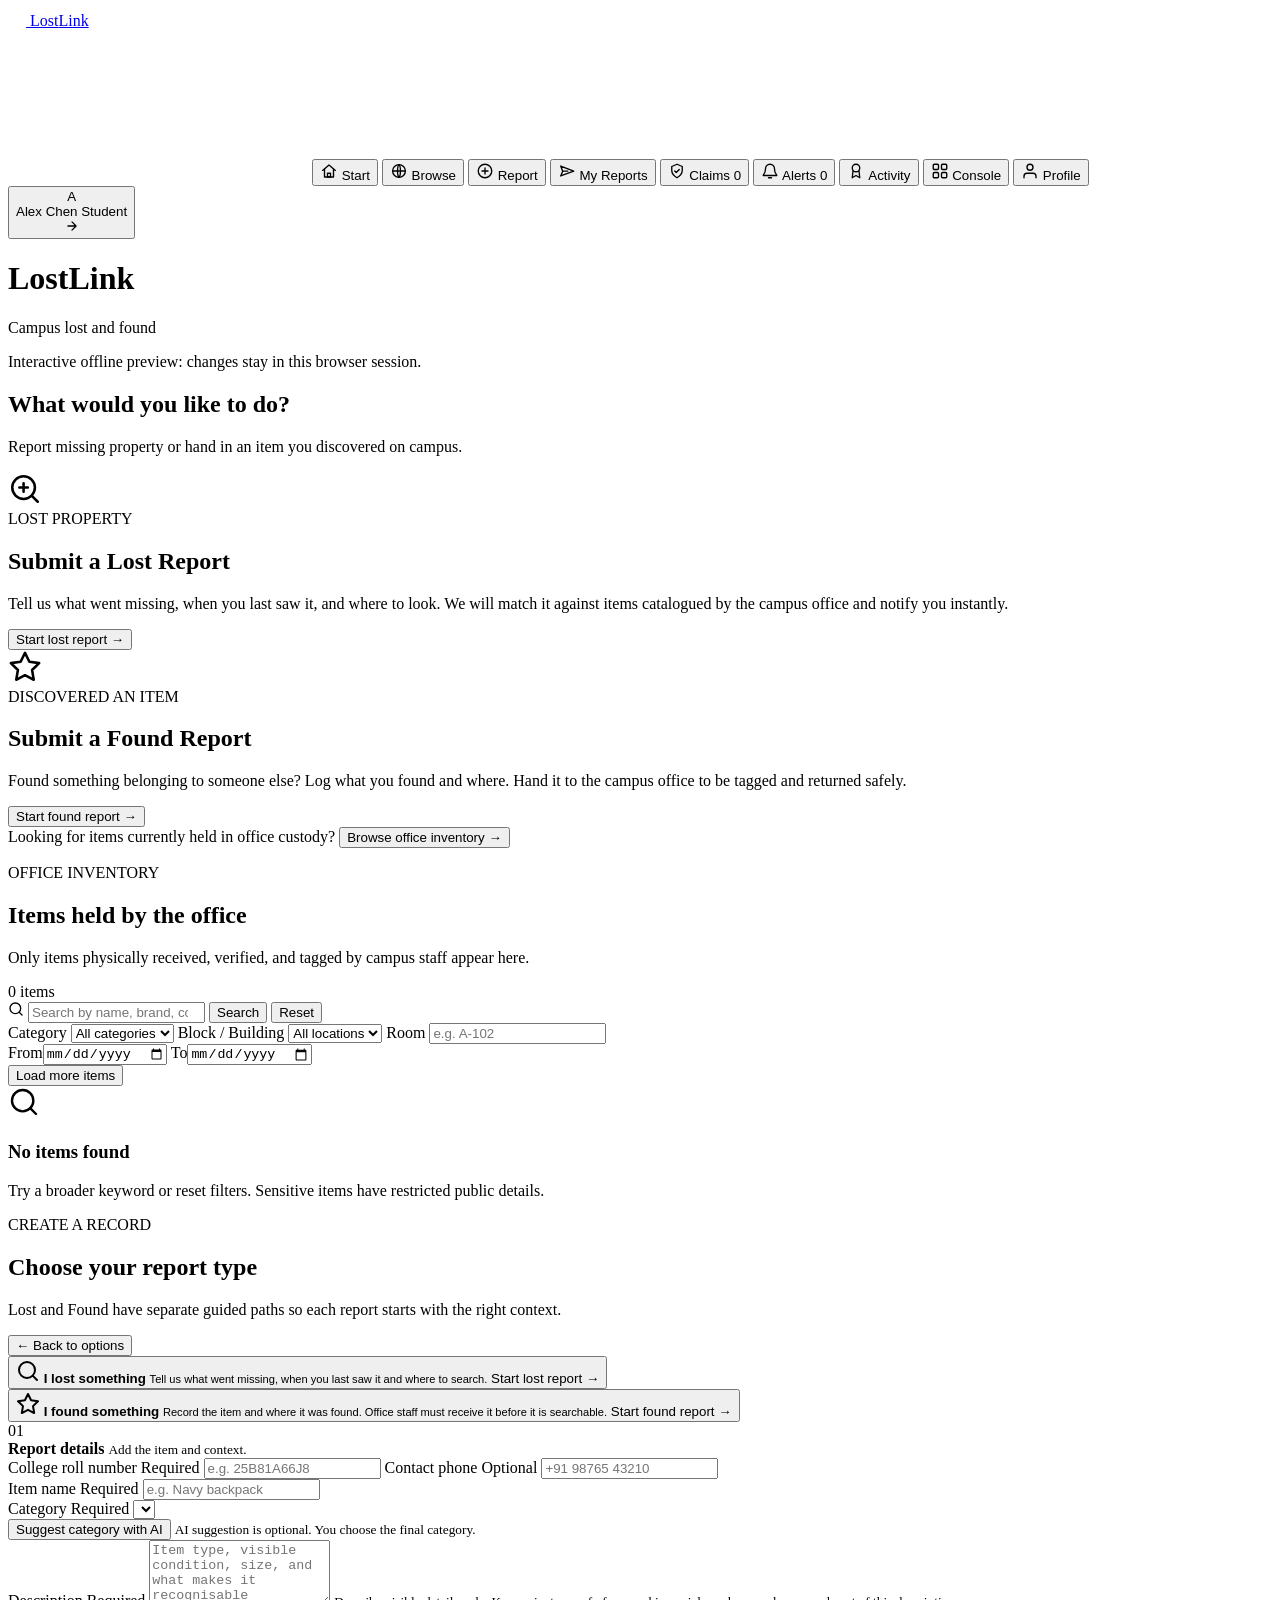
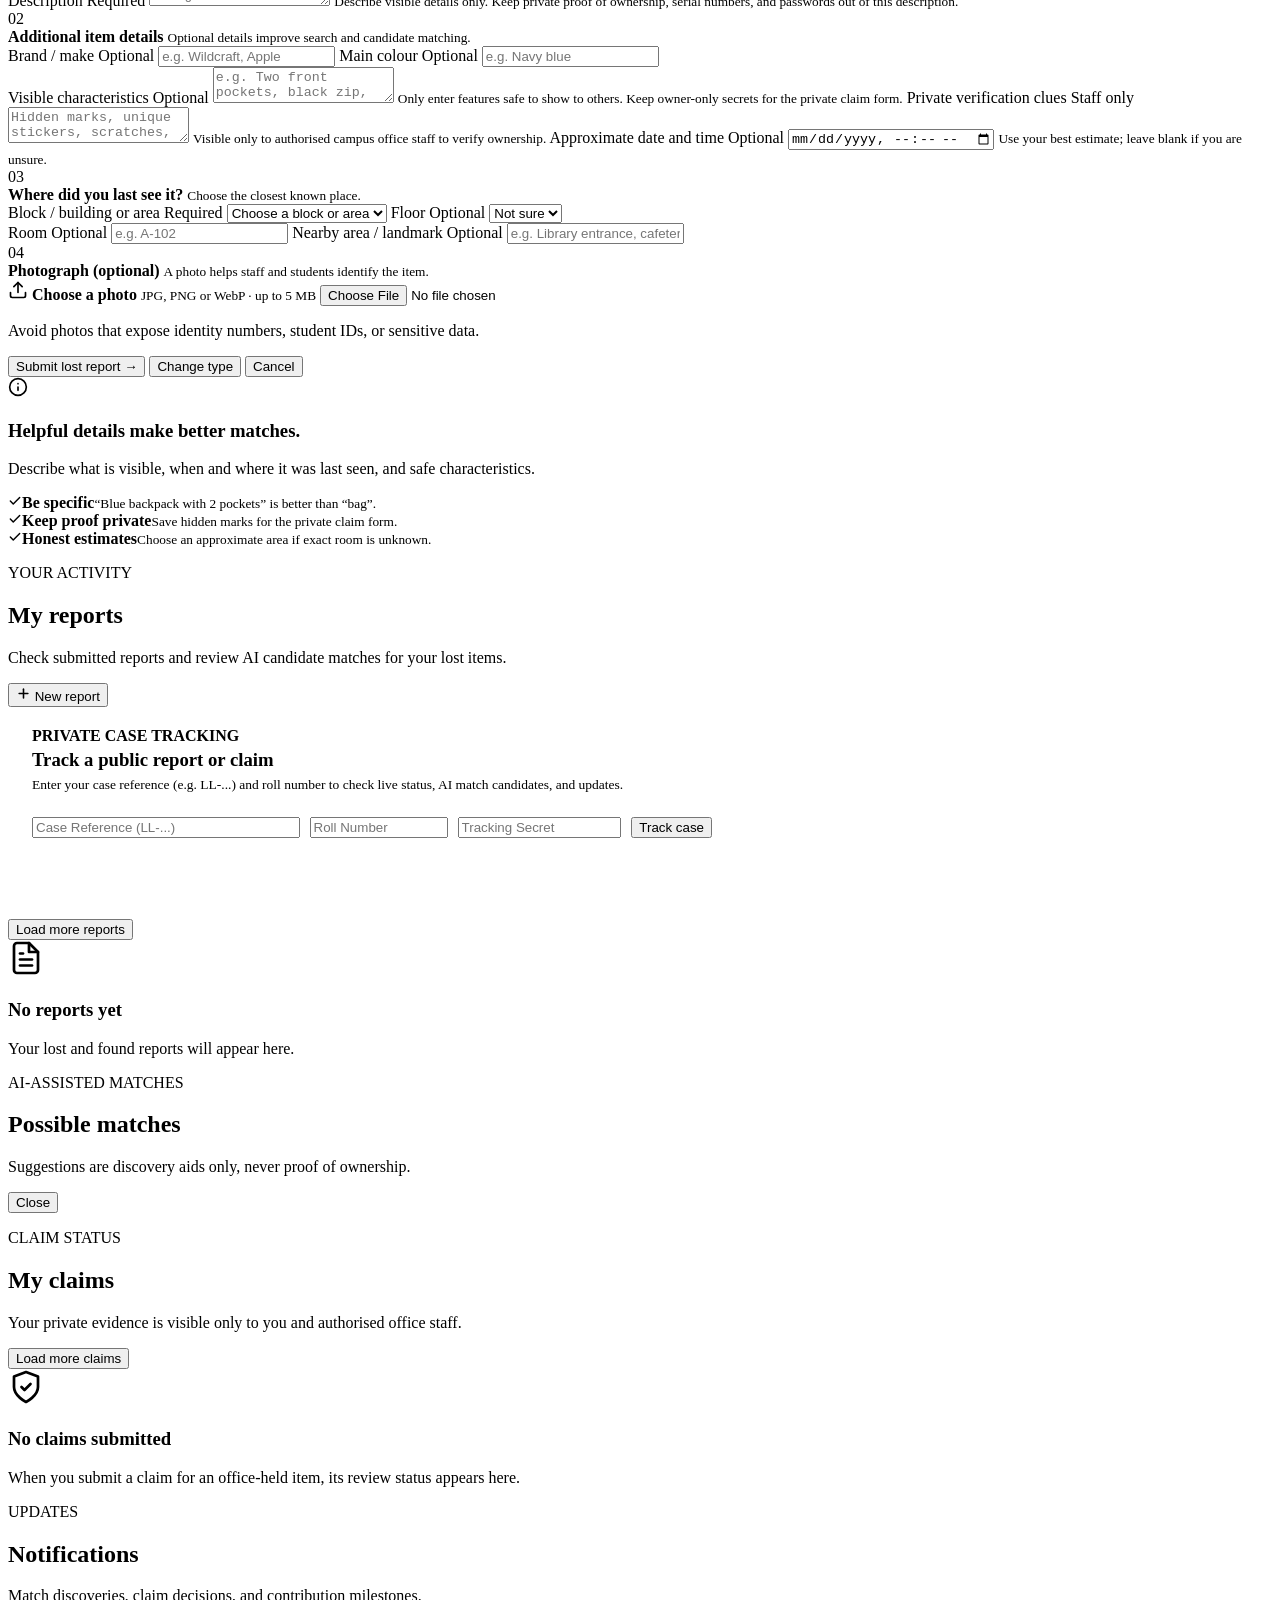
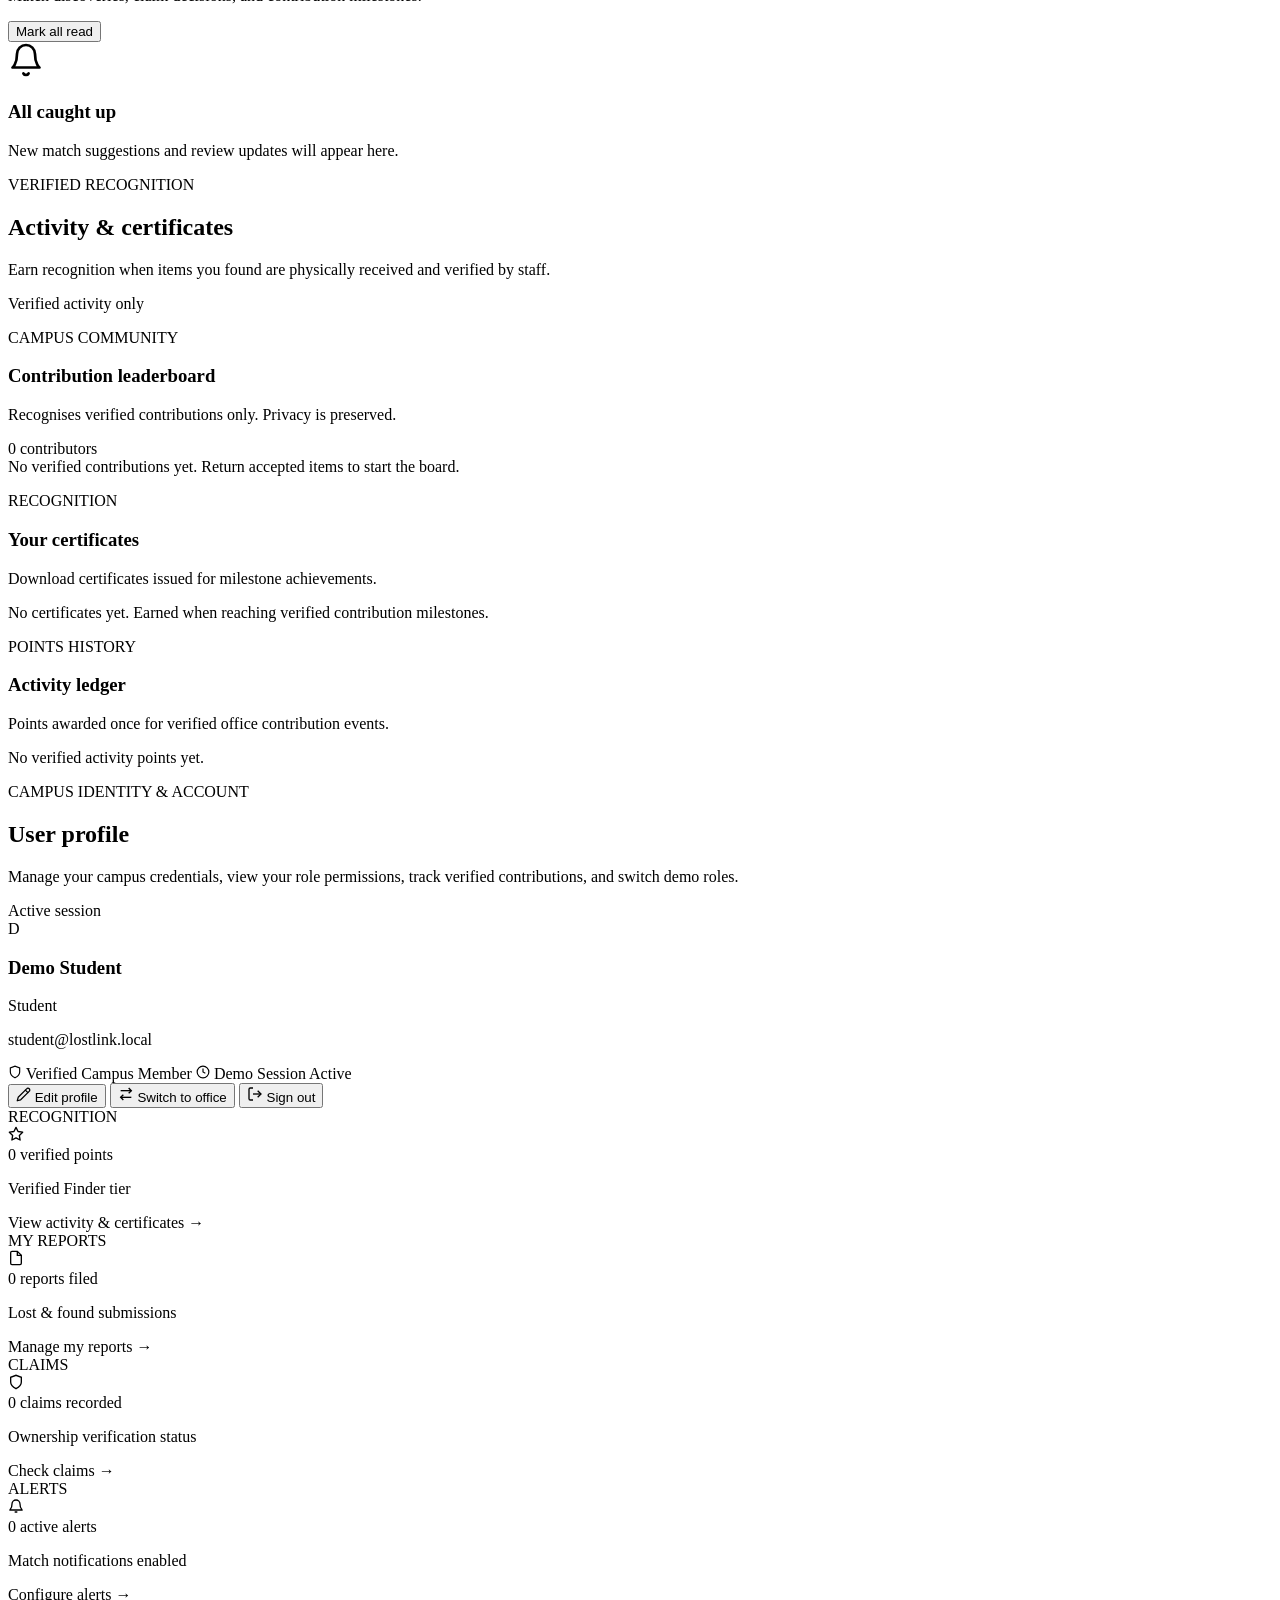
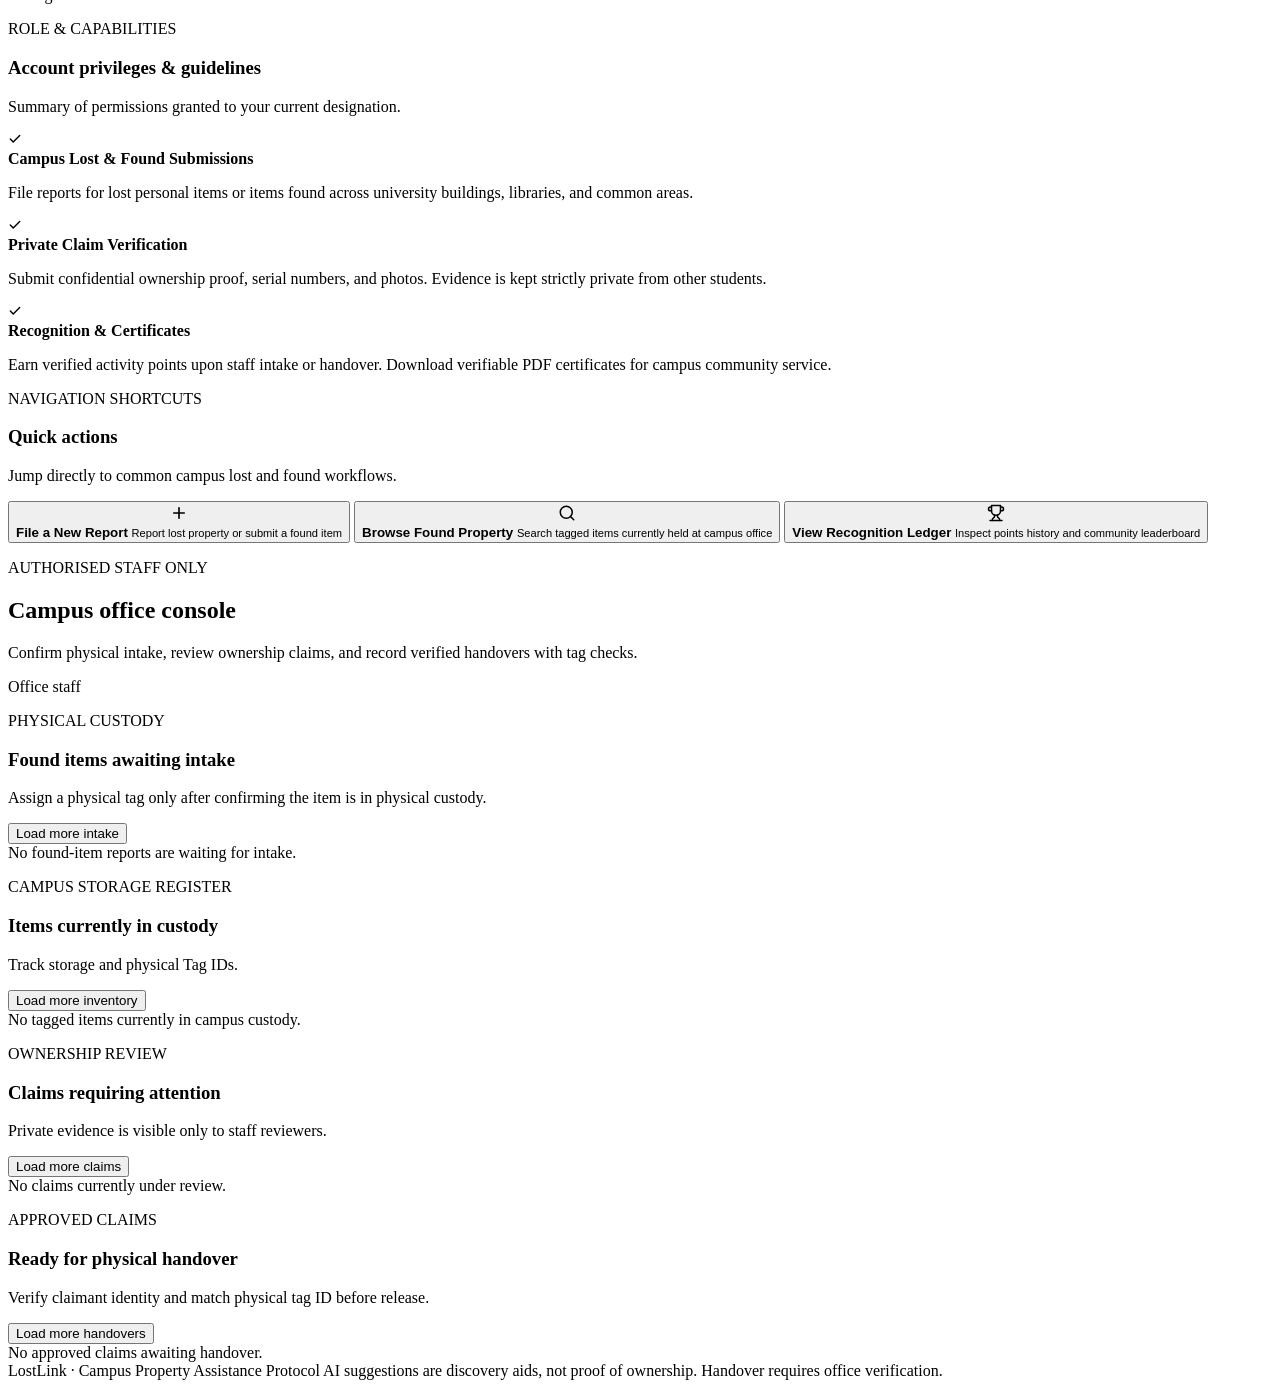
==== app/static/index.html @ 3f021bc9 "feat(frontend): restore Apple liquid glass Aurora UI and wire unified public workflow API endpoints" ====
<!doctype html>
<html lang="en">
<head>
  <meta charset="utf-8">
  <meta name="viewport" content="width=device-width, initial-scale=1, viewport-fit=cover">
  <meta name="theme-color" content="#dcebf5">
  <meta name="description" content="LostLink campus lost and found reporting and claim verification. Apple-grade liquid glass interface.">
  <title>LostLink · Campus Lost &amp; Found</title>
  <link rel="preconnect" href="https://fonts.googleapis.com">
  <link rel="preconnect" href="https://fonts.gstatic.com" crossorigin>
  <link href="https://fonts.googleapis.com/css2?family=Plus+Jakarta+Sans:wght@400;500;600;700;800&family=JetBrains+Mono:wght@400;500;600&display=swap" rel="stylesheet">
  <link rel="stylesheet" href="/static/styles.css">
</head>
<body>
  <!-- 21st.dev Aurora Background by @manuarora700 -->
  <div class="aurora-background-container" aria-hidden="true">
    <div class="aurora-layer-base"></div>
    <div class="aurora-layer"></div>
  </div>
  <!-- Ambient Liquid Glass Orbs (soft water glow matching 21st.dev navbar palette) -->
  <div class="ambient-mesh" aria-hidden="true">
    <div class="liquid-orb orb-1"></div>
    <div class="liquid-orb orb-2"></div>
    <div class="liquid-orb orb-3"></div>
  </div>

  <!-- SVG Refraction Filter for 21st.dev Liquid Glass Navbar -->
  <svg width="0" height="0" style="position: absolute; pointer-events: none;" aria-hidden="true">
    <filter id="nimbus-refract" x="0" y="0" width="100%" height="100%" colorInterpolationFilters="sRGB">
      <feTurbulence type="fractalNoise" baseFrequency="0.006 0.02" numOctaves="2" seed="7" result="noise" />
      <feGaussianBlur in="noise" stdDeviation="2" result="soft" />
      <feDisplacementMap in="SourceGraphic" in2="soft" scale="60" xChannelSelector="R" yChannelSelector="G" />
    </filter>
  </svg>

<!-- ==================== MAIN APP VIEW ==================== -->
  <main id="appView" class="app-shell">
    <!-- Uncluttered Top Navigation Bar -->
    <header class="app-header">
      <!-- Redesigned Top-Left Modern Logo Badge -->
      <div class="header-left">
        <a class="brand-header-logo" href="#" id="homeBrandLink" aria-label="LostLink Home">
          <span class="brand-icon-mark" aria-hidden="true">
            <svg width="18" height="18" viewBox="0 0 24 24" fill="none" xmlns="http://www.w3.org/2000/svg">
              <path d="M10 13a5 5 0 0 0 7.54.54l3-3a5 5 0 0 0-7.07-7.07l-1.72 1.71" stroke="#FFFFFF" stroke-width="2.4" stroke-linecap="round" stroke-linejoin="round"/>
              <path d="M14 11a5 5 0 0 0-7.54-.54l-3 3a5 5 0 0 0 7.07 7.07l1.71-1.71" stroke="#FFFFFF" stroke-width="2.4" stroke-linecap="round" stroke-linejoin="round"/>
            </svg>
          </span>
          <span class="brand-text">Lost<span class="brand-accent">Link</span></span>
        </a>
      </div>

      <!-- 21st.dev Liquid Glass Navbar Floating Center Component (UNMODIFIED) -->
      <div class="header-center">
        <nav id="studentNav" class="nimbus-nav" data-tone="light" data-gl="on" data-refract="on" aria-label="Campus Navigation">
          <span class="nimbus-glass" aria-hidden="true"></span>
          <canvas id="nimbusCanvas" class="nimbus-water" aria-hidden="true"></canvas>
          <span id="nimbusDrop" class="nimbus-drop" aria-hidden="true"></span>

          <!-- Start / Home view -->
          <button class="nimbus-item tab-button active" type="button" data-go="start" aria-label="Start" aria-current="page">
            <span class="nv-ico" data-fx="glow">
              <svg viewBox="0 0 24 24" width="18" height="18" fill="none" stroke="currentColor" stroke-width="1.8" stroke-linecap="round" stroke-linejoin="round" aria-hidden="true">
                <path d="M3.5 11.2 12 4l8.5 7.2" /><path d="M6 9.6V20h12V9.6" /><path class="nv-door" d="M10 20v-5h4v5Z" />
              </svg>
            </span>
            <span class="nimbus-label">Start</span>
          </button>

          <!-- Browse items -->
          <button class="nimbus-item tab-button" type="button" data-view="browse" aria-label="Browse items">
            <span class="nv-ico" data-fx="spin">
              <svg viewBox="0 0 24 24" width="18" height="18" fill="none" stroke="currentColor" stroke-width="1.8" stroke-linecap="round" stroke-linejoin="round" aria-hidden="true">
                <circle cx="12" cy="12" r="8.5" /><path d="M3.5 12h17M12 3.5c2.6 2.4 2.6 14.6 0 17M12 3.5c-2.6 2.4-2.6 14.6 0 17" />
              </svg>
            </span>
            <span class="nimbus-label">Browse</span>
          </button>

          <!-- Submit Report -->
          <button class="nimbus-item tab-button" type="button" data-view="report" aria-label="New report">
            <span class="nv-ico" data-fx="drop">
              <svg viewBox="0 0 24 24" width="18" height="18" fill="none" stroke="currentColor" stroke-width="1.8" stroke-linecap="round" stroke-linejoin="round" aria-hidden="true">
                <circle cx="12" cy="12" r="9"></circle><path d="M12 8v8M8 12h8"></path>
              </svg>
            </span>
            <span class="nimbus-label">Report</span>
          </button>

          <!-- My reports -->
          <button class="nimbus-item tab-button" type="button" data-view="my-reports" aria-label="My reports">
            <span class="nv-ico" data-fx="plane">
              <svg viewBox="0 0 24 24" width="18" height="18" fill="none" stroke="currentColor" stroke-width="1.8" stroke-linecap="round" stroke-linejoin="round" aria-hidden="true">
                <path d="M21 12.2 3.6 5.4l2.7 6.8-2.7 6.4L21 12.2Zm-14.7 0H13" />
              </svg>
            </span>
            <span class="nimbus-label">My Reports</span>
          </button>

          <!-- My claims -->
          <button class="nimbus-item tab-button" type="button" data-view="my-claims" aria-label="My claims">
            <span class="nv-ico" data-fx="wave">
              <svg viewBox="0 0 24 24" width="18" height="18" fill="none" stroke="currentColor" stroke-width="1.8" stroke-linecap="round" stroke-linejoin="round" aria-hidden="true">
                <path d="M12 3 19 6v5c0 4.7-3 7.7-7 10-4-2.3-7-5.3-7-10V6z"></path><path d="m9 12 2 2 4-4"></path>
              </svg>
            </span>
            <span class="nimbus-label">Claims</span>
            <span id="claimNavCount" class="nav-count hidden">0</span>
          </button>

          <!-- Notifications -->
          <button class="nimbus-item tab-button" type="button" data-view="notifications" aria-label="Notifications">
            <span class="nv-ico" data-fx="pop">
              <svg viewBox="0 0 24 24" width="18" height="18" fill="none" stroke="currentColor" stroke-width="1.8" stroke-linecap="round" stroke-linejoin="round" aria-hidden="true">
                <path d="M18 9a6 6 0 0 0-12 0c0 7-3 7-3 9h18c0-2-3-2-3-9M10 21h4"></path>
              </svg>
            </span>
            <span class="nimbus-label">Alerts</span>
            <span id="notificationNavCount" class="nav-count hidden">0</span>
          </button>

          <!-- Activity & certificates -->
          <button id="activityNavButton" class="nimbus-item tab-button" type="button" data-view="activity" aria-label="Activity & certificates">
            <span class="nv-ico" data-fx="glow">
              <svg viewBox="0 0 24 24" width="18" height="18" fill="none" stroke="currentColor" stroke-width="1.8" stroke-linecap="round" stroke-linejoin="round" aria-hidden="true">
                <circle cx="12" cy="8" r="5"></circle><path d="m8 12-1 9 5-3 5 3-1-9"></path>
              </svg>
            </span>
            <span class="nimbus-label">Activity</span>
          </button>

          <!-- Office console (office only) -->
          <button id="officeNavButton" class="nimbus-item tab-button office-tab hidden" type="button" data-view="office" aria-label="Office Console">
            <span class="nv-ico" data-fx="spin">
              <svg viewBox="0 0 24 24" width="18" height="18" fill="none" stroke="currentColor" stroke-width="1.8" stroke-linecap="round" stroke-linejoin="round" aria-hidden="true">
                <rect x="3" y="3" width="7" height="7" rx="1.5"></rect><rect x="14" y="3" width="7" height="7" rx="1.5"></rect><rect x="3" y="14" width="7" height="7" rx="1.5"></rect><rect x="14" y="14" width="7" height="7" rx="1.5"></rect>
              </svg>
            </span>
            <span class="nimbus-label">Console</span>
          </button>

          <!-- Profile tab -->
          <button id="profileNavButton" class="nimbus-item tab-button" type="button" data-view="profile" aria-label="Profile">
            <span class="nv-ico" data-fx="pop">
              <svg viewBox="0 0 24 24" width="18" height="18" fill="none" stroke="currentColor" stroke-width="1.8" stroke-linecap="round" stroke-linejoin="round" aria-hidden="true">
                <path d="M20 21v-2a4 4 0 0 0-4-4H8a4 4 0 0 0-4 4v2"></path>
                <circle cx="12" cy="7" r="4"></circle>
              </svg>
            </span>
            <span class="nimbus-label">Profile</span>
          </button>
        </nav>
      </div>

      <!-- Redesigned Single Liquid Glass Profile Tab Button -->
      <div class="header-right">
        <button id="profileTabBtn" class="profile-liquid-pill" type="button" data-view="profile" aria-label="Open user profile">
          <span class="nimbus-glass" aria-hidden="true"></span>
          <span id="userInitial" class="avatar avatar-student">A</span>
          <div class="profile-pill-info">
            <span id="userName" class="profile-pill-name">Alex Chen</span>
            <span id="roleChip" class="profile-role-chip">Student</span>
          </div>
          <span class="profile-pill-arrow" aria-hidden="true">
            <svg viewBox="0 0 24 24" width="14" height="14" fill="none" stroke="currentColor" stroke-width="2.2" stroke-linecap="round" stroke-linejoin="round">
              <path d="M5 12h14M12 5l7 7-7 7"/>
            </svg>
          </span>
        </button>
      </div>
    </header>

    <!-- Hidden elements maintained for app.js status compatibility -->
    <div class="sr-only" aria-hidden="true">
      <h1 id="welcomeTitle">LostLink</h1>
      <p id="welcomeSubtitle">Campus lost and found</p>
      <span id="dropdownAvatar"></span>
      <span id="dropdownUserName"></span>
      <span id="dropdownUserEmail"></span>
      <span id="switchViewLabel"></span>
    </div>

    <section id="notice" class="notice hidden" role="status"></section>
    <div id="appModeNote" class="app-mode-note hidden" role="status">Interactive offline preview: changes stay in this browser session.</div>

    <!-- ==================== 1. STARTING VIEW (CLEAN, FOCUSED: LOST VS FOUND ONLY) ==================== -->
    <section id="startView" class="content-view start-view">
      <div class="start-hero">
        <h1 class="start-title">What would you like to do?</h1>
        <p class="start-subtitle">Report missing property or hand in an item you discovered on campus.</p>
      </div>

      <div class="start-options-grid">
        <!-- Option 1: Submit a Lost Report -->
        <div class="start-glass-card start-card-lost" data-report-kind="lost">
          <div class="card-specular-sheen" aria-hidden="true"></div>
          <div class="start-card-icon-wrap icon-lost">
            <svg viewBox="0 0 24 24" width="34" height="34" fill="none" stroke="currentColor" stroke-width="1.8" stroke-linecap="round" stroke-linejoin="round">
              <circle cx="11" cy="11" r="8"></circle>
              <line x1="21" y1="21" x2="16.65" y2="16.65"></line>
              <path d="M11 8v6M8 11h6"></path>
            </svg>
          </div>
          <div class="start-card-content">
            <span class="card-kicker">LOST PROPERTY</span>
            <h2>Submit a Lost Report</h2>
            <p>Tell us what went missing, when you last saw it, and where to look. We will match it against items catalogued by the campus office and notify you instantly.</p>
          </div>
          <div class="start-card-action">
            <button class="button button-liquid button-full" type="button" data-report-kind="lost">
              <span>Start lost report</span>
              <span class="btn-arrow" aria-hidden="true">&rarr;</span>
            </button>
          </div>
        </div>

        <!-- Option 2: Submit a Found Report -->
        <div class="start-glass-card start-card-found" data-report-kind="found">
          <div class="card-specular-sheen" aria-hidden="true"></div>
          <div class="start-card-icon-wrap icon-found">
            <svg viewBox="0 0 24 24" width="34" height="34" fill="none" stroke="currentColor" stroke-width="1.8" stroke-linecap="round" stroke-linejoin="round">
              <path d="M12 2L15.09 8.26L22 9.27L17 14.14L18.18 21.02L12 17.77L5.82 21.02L7 14.14L2 9.27L8.91 8.26L12 2Z"></path>
            </svg>
          </div>
          <div class="start-card-content">
            <span class="card-kicker">DISCOVERED AN ITEM</span>
            <h2>Submit a Found Report</h2>
            <p>Found something belonging to someone else? Log what you found and where. Hand it to the campus office to be tagged and returned safely.</p>
          </div>
          <div class="start-card-action">
            <button class="button button-liquid button-full button-found-action" type="button" data-report-kind="found">
              <span>Start found report</span>
              <span class="btn-arrow" aria-hidden="true">&rarr;</span>
            </button>
          </div>
        </div>
      </div>

      <!-- Quiet, non-cluttering secondary discovery link -->
      <div class="start-browse-prompt">
        <span>Looking for items currently held in office custody?</span>
        <button class="link-btn" type="button" data-go="browse">Browse office inventory &rarr;</button>
      </div>
    </section>

    <!-- ==================== 2. BROWSE ITEMS VIEW ==================== -->
    <section id="browseView" class="content-view hidden">
      <div class="section-heading">
        <div>
          <p class="eyebrow">OFFICE INVENTORY</p>
          <h2>Items held by the office</h2>
          <p class="muted">Only items physically received, verified, and tagged by campus staff appear here.</p>
        </div>
        <span id="browseCount" class="count-pill">0 items</span>
      </div>

      <form id="searchForm" class="filter-panel glass-card">
        <div class="search-main-row">
          <label class="search-field">
            <span class="search-icon">
              <svg width="16" height="16" viewBox="0 0 24 24" fill="none" stroke="currentColor" stroke-width="2" stroke-linecap="round" stroke-linejoin="round" aria-hidden="true"><circle cx="11" cy="11" r="8"></circle><line x1="21" y1="21" x2="16.65" y2="16.65"></line></svg>
            </span>
            <input id="filterQuery" type="search" placeholder="Search by name, brand, colour, or reference (e.g. &ldquo;backpack&rdquo;)...">
          </label>
          <button class="button button-liquid" type="submit">Search</button>
          <button id="clearFilters" class="button button-quiet" type="button">Reset</button>
        </div>

        <div class="search-secondary-row">
          <label class="select-label">
            <span>Category</span>
            <select id="filterCategory"><option value="">All categories</option></select>
          </label>
          <label class="select-label">
            <span>Block / Building</span>
            <select id="filterBlock"><option value="">All locations</option></select>
          </label>
          <label class="input-label">
            <span>Room</span>
            <input id="filterRoom" maxlength="80" placeholder="e.g. A-102">
          </label>
          <div class="date-filter">
            <label><span>From</span><input id="filterDateFrom" type="date"></label>
            <label><span>To</span><input id="filterDateTo" type="date"></label>
          </div>
        </div>
      </form>

      <div id="browseResults" class="item-grid"></div>
      <div class="pagination-controls"><button id="browseLoadMore" class="button button-quiet button-small hidden" type="button">Load more items</button></div>
      <div id="browseEmpty" class="empty-state hidden">
        <span class="empty-icon">
          <svg width="32" height="32" viewBox="0 0 24 24" fill="none" stroke="currentColor" stroke-width="1.8" stroke-linecap="round" stroke-linejoin="round" aria-hidden="true"><circle cx="11" cy="11" r="8"></circle><line x1="21" y1="21" x2="16.65" y2="16.65"></line></svg>
        </span>
        <h3>No items found</h3>
        <p>Try a broader keyword or reset filters. Sensitive items have restricted public details.</p>
      </div>
    </section>

    <!-- ==================== 3. REPORT SUBMISSION VIEW ==================== -->
    <section id="reportView" class="content-view hidden">
      <div class="section-heading">
        <div>
          <p class="eyebrow">CREATE A RECORD</p>
          <h2 id="reportModeTitle">Choose your report type</h2>
          <p id="reportModeDescription" class="muted">Lost and Found have separate guided paths so each report starts with the right context.</p>
        </div>
        <button id="backToStartBtn" class="button button-quiet button-small" type="button" data-go="start">&larr; Back to options</button>
      </div>

      <div id="reportTypeChooser" class="report-type-chooser">
        <button class="report-type-card glass-card" type="button" data-report-kind="lost">
          <span class="report-type-icon">
            <svg width="24" height="24" viewBox="0 0 24 24" fill="none" stroke="currentColor" stroke-width="2" stroke-linecap="round" stroke-linejoin="round" aria-hidden="true"><circle cx="11" cy="11" r="8"></circle><line x1="21" y1="21" x2="16.65" y2="16.65"></line></svg>
          </span>
          <strong>I lost something</strong>
          <small>Tell us what went missing, when you last saw it and where to search.</small>
          <span class="report-type-action">Start lost report &rarr;</span>
        </button>
        <button class="report-type-card glass-card" type="button" data-report-kind="found">
          <span class="report-type-icon">
            <svg width="24" height="24" viewBox="0 0 24 24" fill="none" stroke="currentColor" stroke-width="2" stroke-linecap="round" stroke-linejoin="round" aria-hidden="true"><polygon points="12 2 15.09 8.26 22 9.27 17 14.14 18.18 21.02 12 17.77 5.82 21.02 7 14.14 2 9.27 8.91 8.26 12 2"></polygon></svg>
          </span>
          <strong>I found something</strong>
          <small>Record the item and where it was found. Office staff must receive it before it is searchable.</small>
          <span class="report-type-action">Start found report &rarr;</span>
        </button>
      </div>

      <div class="form-layout">
        <form id="reportForm" class="form-card form-stack liquid-glass-panel hidden">
          <input id="reportType" name="report_type" type="hidden" value="">
          
          <div class="form-section-heading">
            <span class="step-number">01</span>
            <div>
              <strong id="reportFormStepTitle">Report details</strong>
              <small id="reportFormStepHint">Add the item and context.</small>
            </div>
          </div>

          <div class="two-columns">
            <label>
              <span>College roll number <span class="field-required">Required</span></span>
              <input id="reportRollNumber" name="roll_number" required minlength="5" maxlength="20" autocomplete="off" placeholder="e.g. 25B81A66J8">
            </label>
            <label>
              <span>Contact phone <span class="field-optional">Optional</span></span>
              <input id="reportContactPhone" name="contact_phone" type="tel" maxlength="20" autocomplete="tel" placeholder="+91 98765 43210">
            </label>
          </div>

          <div class="two-columns">
            <label>
              <span>Item name <span class="field-required">Required</span></span>
              <input id="reportTitle" name="title" required minlength="4" maxlength="100" placeholder="e.g. Navy backpack">
            </label>
            <div>
              <label for="reportCategory"><span>Category <span class="field-required">Required</span></span></label>
              <select id="reportCategory" name="category" required></select>
              <div class="category-ai-control">
                <button id="suggestCategoryButton" class="button button-quiet button-small" type="button">Suggest category with AI</button>
                <small id="categorySuggestion" class="field-hint" role="status">AI suggestion is optional. You choose the final category.</small>
              </div>
            </div>
          </div>

          <label>
            <span>Description <span class="field-required">Required</span></span>
            <textarea id="reportDescription" name="description" rows="4" required minlength="10" maxlength="1200" placeholder="Item type, visible condition, size, and what makes it recognisable"></textarea>
            <small class="field-hint">Describe visible details only. Keep private proof of ownership, serial numbers, and passwords out of this description.</small>
          </label>

          <div class="form-section-heading space-top">
            <span class="step-number">02</span>
            <div>
              <strong>Additional item details</strong>
              <small>Optional details improve search and candidate matching.</small>
            </div>
          </div>

          <div class="two-columns">
            <label>
              <span>Brand / make <span class="field-optional">Optional</span></span>
              <input id="reportBrand" name="brand" maxlength="80" placeholder="e.g. Wildcraft, Apple">
            </label>
            <label>
              <span>Main colour <span class="field-optional">Optional</span></span>
              <input id="reportColor" name="primary_color" maxlength="60" placeholder="e.g. Navy blue">
            </label>
          </div>

          <label>
            <span>Visible characteristics <span class="field-optional">Optional</span></span>
            <textarea id="reportFeatures" name="visible_features" rows="2" maxlength="400" placeholder="e.g. Two front pockets, black zip, small scratch on the outer flap"></textarea>
            <small class="field-hint">Only enter features safe to show to others. Keep owner-only secrets for the private claim form.</small>
          </label>

          <label>
            <span>Private verification clues <span class="field-optional">Staff only</span></span>
            <textarea id="reportPrivateDetail" name="private_detail" rows="2" maxlength="1200" placeholder="Hidden marks, unique stickers, scratches, or details only you would know. Never shown publicly."></textarea>
            <small class="field-hint">Visible only to authorised campus office staff to verify ownership.</small>
          </label>

          <label>
            <span id="reportDateLabel">Approximate date and time</span> <span class="field-optional">Optional</span>
            <input id="reportDate" name="occurred_at" type="datetime-local">
            <small id="reportDateHelp" class="field-hint">Use your best estimate; leave blank if you are unsure.</small>
          </label>

          <div class="form-section-heading space-top">
            <span class="step-number">03</span>
            <div>
              <strong id="reportLocationHeading">Where did you last see it?</strong>
              <small id="reportLocationHelp">Choose the closest known place.</small>
            </div>
          </div>

          <div class="two-columns">
            <label>
              <span>Block / building or area <span class="field-required">Required</span></span>
              <select id="reportBlock" name="location_block"><option value="">Choose a block or area</option></select>
            </label>
            <label>
              <span>Floor <span class="field-optional">Optional</span></span>
              <select id="reportFloor" name="location_floor"><option value="">Not sure</option></select>
            </label>
          </div>

          <div class="two-columns">
            <label>
              <span>Room <span class="field-optional">Optional</span></span>
              <input id="reportRoom" name="location_room" maxlength="80" placeholder="e.g. A-102">
            </label>
            <label>
              <span>Nearby area / landmark <span class="field-optional">Optional</span></span>
              <input id="reportArea" name="location_area" maxlength="120" placeholder="e.g. Library entrance, cafeteria">
            </label>
          </div>

          <div class="form-section-heading space-top">
            <span class="step-number">04</span>
            <div>
              <strong>Photograph (optional)</strong>
              <small>A photo helps staff and students identify the item.</small>
            </div>
          </div>

          <label class="upload-box glass-card" for="reportImage">
            <span class="upload-symbol">
              <svg width="20" height="20" viewBox="0 0 24 24" fill="none" stroke="currentColor" stroke-width="2" stroke-linecap="round" stroke-linejoin="round" aria-hidden="true"><path d="M21 15v4a2 2 0 0 1-2 2H5a2 2 0 0 1-2-2v-4"/><polyline points="17 8 12 3 7 8"/><line x1="12" y1="3" x2="12" y2="15"/></svg>
            </span>
            <span>
              <strong id="imageLabel">Choose a photo</strong>
              <small>JPG, PNG or WebP &middot; up to 5 MB</small>
            </span>
            <input id="reportImage" name="image" type="file" accept="image/jpeg,image/png,image/webp">
          </label>
          <p id="reportImageWarning" class="field-hint">Avoid photos that expose identity numbers, student IDs, or sensitive data.</p>
          <p id="reportError" class="form-error" role="alert"></p>

          <div class="form-actions">
            <button id="reportSubmitButton" class="button button-liquid" type="submit">
              <span id="reportSubmitLabel">Submit lost report</span>
              <span aria-hidden="true">&rarr;</span>
            </button>
            <button id="backToReportTypes" class="button button-quiet" type="button">Change type</button>
            <button id="cancelReport" class="button button-quiet" type="button">Cancel</button>
          </div>
        </form>

        <aside class="side-guidance glass-card">
          <div class="guidance-icon">
            <svg width="20" height="20" viewBox="0 0 24 24" fill="none" stroke="currentColor" stroke-width="2" stroke-linecap="round" stroke-linejoin="round" aria-hidden="true"><circle cx="12" cy="12" r="10"/><line x1="12" y1="16" x2="12" y2="12"/><line x1="12" y1="8" x2="12.01" y2="8"/></svg>
          </div>
          <h3>Helpful details make better matches.</h3>
          <p class="muted">Describe what is visible, when and where it was last seen, and safe characteristics.</p>
          <div class="guidance-rule"><span class="rule-icon"><svg width="14" height="14" viewBox="0 0 24 24" fill="none" stroke="currentColor" stroke-width="2.5" stroke-linecap="round" stroke-linejoin="round" aria-hidden="true"><polyline points="20 6 9 17 4 12"/></svg></span><span><strong>Be specific</strong><small>“Blue backpack with 2 pockets” is better than “bag”.</small></span></div>
          <div class="guidance-rule"><span class="rule-icon"><svg width="14" height="14" viewBox="0 0 24 24" fill="none" stroke="currentColor" stroke-width="2.5" stroke-linecap="round" stroke-linejoin="round" aria-hidden="true"><polyline points="20 6 9 17 4 12"/></svg></span><span><strong>Keep proof private</strong><small>Save hidden marks for the private claim form.</small></span></div>
          <div class="guidance-rule"><span class="rule-icon"><svg width="14" height="14" viewBox="0 0 24 24" fill="none" stroke="currentColor" stroke-width="2.5" stroke-linecap="round" stroke-linejoin="round" aria-hidden="true"><polyline points="20 6 9 17 4 12"/></svg></span><span><strong>Honest estimates</strong><small>Choose an approximate area if exact room is unknown.</small></span></div>
        </aside>
      </div>
    </section>

    <!-- ==================== 4. MY REPORTS VIEW ==================== -->
    <section id="myReportsView" class="content-view hidden">
      <div class="section-heading">
        <div>
          <p class="eyebrow">YOUR ACTIVITY</p>
          <h2>My reports</h2>
          <p class="muted">Check submitted reports and review AI candidate matches for your lost items.</p>
        </div>
        <button class="button button-liquid" type="button" data-go="report">
          <svg width="15" height="15" viewBox="0 0 24 24" fill="none" stroke="currentColor" stroke-width="2.5" stroke-linecap="round" stroke-linejoin="round" aria-hidden="true"><line x1="12" y1="5" x2="12" y2="19"/><line x1="5" y1="12" x2="19" y2="12"/></svg>
          <span>New report</span>
        </button>
      </div>
      <!-- Private Case Tracking Card -->
      <div class="glass-card" style="margin-bottom: 24px; padding: 20px 24px; border-radius: var(--radius-card);">
        <div style="display:flex; justify-content:space-between; align-items:center; flex-wrap:wrap; gap:12px;">
          <div>
            <span class="card-kicker" style="color: var(--water-blue); font-weight: 700;">PRIVATE CASE TRACKING</span>
            <h3 style="margin:4px 0 6px;">Track a public report or claim</h3>
            <p class="muted" style="margin:0; font-size:13.5px;">Enter your case reference (e.g. LL-...) and roll number to check live status, AI match candidates, and updates.</p>
          </div>
          <form id="trackCaseForm" style="display:flex; gap:10px; flex-wrap:wrap; align-items:center; width:100%; max-width:680px; margin-top:12px;">
            <input id="trackRefInput" required placeholder="Case Reference (LL-...)" style="flex:2; min-width:180px;">
            <input id="trackRollInput" required placeholder="Roll Number" style="flex:1; min-width:130px;">
            <input id="trackSecretInput" type="password" placeholder="Tracking Secret" style="flex:1.2; min-width:150px;">
            <button class="button button-liquid" type="submit">Track case</button>
          </form>
        </div>
        <div id="trackResultDisplay" class="hidden" style="margin-top:18px; padding-top:18px; border-top: 1px solid rgba(255,255,255,0.18);"></div>
      </div>

      <div id="myReportsList" class="stack-list"></div>
      <div class="pagination-controls"><button id="myReportsLoadMore" class="button button-quiet button-small hidden" type="button">Load more reports</button></div>
      <div id="myReportsEmpty" class="empty-state hidden">
        <span class="empty-icon"><svg width="36" height="36" viewBox="0 0 24 24" fill="none" stroke="currentColor" stroke-width="1.8" stroke-linecap="round" stroke-linejoin="round" aria-hidden="true"><path d="M14 2H6a2 2 0 0 0-2 2v16a2 2 0 0 0 2 2h12a2 2 0 0 0 2-2V8z"/><polyline points="14 2 14 8 20 8"/><line x1="16" y1="13" x2="8" y2="13"/><line x1="16" y1="17" x2="8" y2="17"/><polyline points="10 9 9 9 8 9"/></svg></span>
        <h3>No reports yet</h3>
        <p>Your lost and found reports will appear here.</p>
      </div>
      <div id="matchesPanel" class="matches-panel glass-card hidden">
        <div class="section-heading">
          <div>
            <p class="eyebrow">AI-ASSISTED MATCHES</p>
            <h2>Possible matches</h2>
            <p class="muted">Suggestions are discovery aids only, never proof of ownership.</p>
          </div>
          <button id="closeMatches" class="button button-quiet button-small" type="button">Close</button>
        </div>
        <div id="matchResults" class="item-grid"></div>
      </div>
    </section>

    <!-- ==================== 5. MY CLAIMS VIEW ==================== -->
    <section id="myClaimsView" class="content-view hidden">
      <div class="section-heading">
        <div>
          <p class="eyebrow">CLAIM STATUS</p>
          <h2>My claims</h2>
          <p class="muted">Your private evidence is visible only to you and authorised office staff.</p>
        </div>
      </div>
      <div id="myClaimsList" class="stack-list"></div>
      <div class="pagination-controls"><button id="myClaimsLoadMore" class="button button-quiet button-small hidden" type="button">Load more claims</button></div>
      <div id="myClaimsEmpty" class="empty-state hidden">
        <span class="empty-icon"><svg width="36" height="36" viewBox="0 0 24 24" fill="none" stroke="currentColor" stroke-width="1.8" stroke-linecap="round" stroke-linejoin="round" aria-hidden="true"><path d="M12 22s8-4 8-10V5l-8-3-8 3v7c0 6 8 10 8 10z"/><polyline points="9 12 11 14 15 10"/></svg></span>
        <h3>No claims submitted</h3>
        <p>When you submit a claim for an office-held item, its review status appears here.</p>
      </div>
    </section>

    <!-- ==================== 6. NOTIFICATIONS VIEW ==================== -->
    <section id="notificationsView" class="content-view hidden">
      <div class="section-heading">
        <div>
          <p class="eyebrow">UPDATES</p>
          <h2>Notifications</h2>
          <p class="muted">Match discoveries, claim decisions, and contribution milestones.</p>
        </div>
        <button id="readAllNotifications" class="button button-quiet button-small" type="button">Mark all read</button>
      </div>
      <div id="notificationsList" class="stack-list"></div>
      <div id="notificationsEmpty" class="empty-state hidden">
        <span class="empty-icon"><svg width="36" height="36" viewBox="0 0 24 24" fill="none" stroke="currentColor" stroke-width="1.8" stroke-linecap="round" stroke-linejoin="round" aria-hidden="true"><path d="M18 8A6 6 0 0 0 6 8c0 7-3 9-3 9h18s-3-2-3-9"/><path d="M13.73 21a2 2 0 0 1-3.46 0"/></svg></span>
        <h3>All caught up</h3>
        <p>New match suggestions and review updates will appear here.</p>
      </div>
    </section>

    <!-- ==================== 7. ACTIVITY & CERTIFICATES VIEW ==================== -->
    <section id="activityView" class="content-view hidden">
      <div class="section-heading">
        <div>
          <p class="eyebrow">VERIFIED RECOGNITION</p>
          <h2>Activity &amp; certificates</h2>
          <p class="muted">Earn recognition when items you found are physically received and verified by staff.</p>
        </div>
        <span class="count-pill">Verified activity only</span>
      </div>
      <div id="activityOverview" class="activity-overview"></div>
      
      <div class="office-section leaderboard-section">
        <div class="section-heading compact-heading">
          <div>
            <p class="eyebrow">CAMPUS COMMUNITY</p>
            <h3>Contribution leaderboard</h3>
            <p class="muted">Recognises verified contributions only. Privacy is preserved.</p>
          </div>
          <span id="leaderboardParticipantCount" class="count-pill">0 contributors</span>
        </div>
        <div id="leaderboardSummary" class="leaderboard-summary"></div>
        <div id="leaderboardList" class="leaderboard-list"></div>
        <div id="leaderboardEmpty" class="inline-empty hidden">No verified contributions yet. Return accepted items to start the board.</div>
      </div>

      <div class="office-section">
        <div class="section-heading compact-heading">
          <div>
            <p class="eyebrow">RECOGNITION</p>
            <h3>Your certificates</h3>
            <p class="muted">Download certificates issued for milestone achievements.</p>
          </div>
        </div>
        <div id="certificateList" class="certificate-grid"></div>
        <div id="certificateEmpty" class="inline-empty hidden">No certificates yet. Earned when reaching verified contribution milestones.</div>
      </div>

      <div class="office-section">
        <div class="section-heading compact-heading">
          <div>
            <p class="eyebrow">POINTS HISTORY</p>
            <h3>Activity ledger</h3>
            <p class="muted">Points awarded once for verified office contribution events.</p>
          </div>
        </div>
        <div id="activityLedger" class="stack-list"></div>
        <div id="activityEmpty" class="inline-empty hidden">No verified activity points yet.</div>
      </div>
    </section>

    <!-- ==================== 7.5 PROFILE VIEW ==================== -->
    <section id="profileView" class="content-view hidden">
      <div class="section-heading">
        <div>
          <p class="eyebrow">CAMPUS IDENTITY &amp; ACCOUNT</p>
          <h2>User profile</h2>
          <p class="muted">Manage your campus credentials, view your role permissions, track verified contributions, and switch demo roles.</p>
        </div>
        <span id="profileStatusBadge" class="count-pill">Active session</span>
      </div>

      <!-- Profile Hero Card -->
      <div class="profile-hero-card">
        <div class="profile-hero-main">
          <div class="profile-avatar-wrapper">
            <span id="profileHeroAvatar" class="profile-hero-avatar avatar-student">D</span>
            <span class="profile-online-indicator" title="Active campus session"></span>
          </div>
          <div class="profile-hero-info">
            <div class="profile-name-row">
              <h3 id="profileHeroName">Demo Student</h3>
              <span id="profileHeroRole" class="role-chip">Student</span>
            </div>
            <p id="profileHeroEmail" class="profile-email">student@lostlink.local</p>
            <div class="profile-meta-chips">
              <span class="profile-meta-chip">
                <svg width="14" height="14" viewBox="0 0 24 24" fill="none" stroke="currentColor" stroke-width="2"><path d="M12 22s8-4 8-10V5l-8-3-8 3v7c0 6 8 10 8 10z"/></svg>
                <span>Verified Campus Member</span>
              </span>
              <span class="profile-meta-chip">
                <svg width="14" height="14" viewBox="0 0 24 24" fill="none" stroke="currentColor" stroke-width="2"><circle cx="12" cy="12" r="10"/><polyline points="12 6 12 12 16 14"/></svg>
                <span>Demo Session Active</span>
              </span>
            </div>
          </div>
        </div>
        <div class="profile-hero-actions">
          <button id="editProfileBtn" class="button button-quiet" type="button">
            <svg width="15" height="15" viewBox="0 0 24 24" fill="none" stroke="currentColor" stroke-width="2" stroke-linecap="round" stroke-linejoin="round" aria-hidden="true">
              <path d="M17 3a2.85 2.83 0 1 1 4 4L7.5 20.5 2 22l1.5-5.5Z"/>
              <path d="m15 5 4 4"/>
            </svg>
            <span>Edit profile</span>
          </button>
          <button id="viewSwitchBtn" class="button button-liquid" type="button">
            <svg width="16" height="16" viewBox="0 0 24 24" fill="none" stroke="currentColor" stroke-width="2"><path d="m16 3 4 4-4 4"/><path d="M20 7H4"/><path d="m8 21-4-4 4-4"/><path d="M4 17h16"/></svg>
            <span id="profileHeroSwitchText">Switch to office</span>
          </button>
          <button id="logoutButton" class="button button-quiet button-danger-quiet" type="button">
            <svg width="16" height="16" viewBox="0 0 24 24" fill="none" stroke="currentColor" stroke-width="2"><path d="M9 21H5a2 2 0 0 1-2-2V5a2 2 0 0 1 2-2h4"/><polyline points="16 17 21 12 16 7"/><line x1="21" y1="12" x2="9" y2="12"/></svg>
            <span>Sign out</span>
          </button>
        </div>
      </div>

      <!-- Profile Bento Summary Cards -->
      <div class="profile-bento-grid">
        <div class="profile-bento-card" data-go="activity">
          <div class="bento-header">
            <span class="eyebrow">RECOGNITION</span>
            <div class="bento-icon">
              <svg width="16" height="16" viewBox="0 0 24 24" fill="none" stroke="currentColor" stroke-width="2" stroke-linecap="round" stroke-linejoin="round" aria-hidden="true">
                <polygon points="12 2 15.09 8.26 22 9.27 17 14.14 18.18 21.02 12 17.77 5.82 21.02 7 14.14 2 9.27 8.91 8.26 12 2"></polygon>
              </svg>
            </div>
          </div>
          <div class="bento-metric">
            <span id="profilePointsVal" class="bento-num">0</span>
            <span class="bento-unit">verified points</span>
          </div>
          <p id="profileMilestoneTier" class="bento-label">Verified Finder tier</p>
          <span class="bento-link">View activity &amp; certificates &rarr;</span>
        </div>

        <div class="profile-bento-card" data-go="my-reports">
          <div class="bento-header">
            <span class="eyebrow">MY REPORTS</span>
            <div class="bento-icon">
              <svg width="16" height="16" viewBox="0 0 24 24" fill="none" stroke="currentColor" stroke-width="2"><path d="M14 2H6a2 2 0 0 0-2 2v16a2 2 0 0 0 2 2h12a2 2 0 0 0 2-2V8z"/><polyline points="14 2 14 8 20 8"/></svg>
            </div>
          </div>
          <div class="bento-metric">
            <span id="profileReportsCount" class="bento-num">0</span>
            <span class="bento-unit">reports filed</span>
          </div>
          <p class="bento-label">Lost &amp; found submissions</p>
          <span class="bento-link">Manage my reports &rarr;</span>
        </div>

        <div class="profile-bento-card" data-go="my-claims">
          <div class="bento-header">
            <span class="eyebrow">CLAIMS</span>
            <div class="bento-icon">
              <svg width="16" height="16" viewBox="0 0 24 24" fill="none" stroke="currentColor" stroke-width="2"><path d="M12 22s8-4 8-10V5l-8-3-8 3v7c0 6 8 10 8 10z"/></svg>
            </div>
          </div>
          <div class="bento-metric">
            <span id="profileClaimsCount" class="bento-num">0</span>
            <span class="bento-unit">claims recorded</span>
          </div>
          <p class="bento-label">Ownership verification status</p>
          <span class="bento-link">Check claims &rarr;</span>
        </div>

        <div class="profile-bento-card" data-go="notifications">
          <div class="bento-header">
            <span class="eyebrow">ALERTS</span>
            <div class="bento-icon">
              <svg width="16" height="16" viewBox="0 0 24 24" fill="none" stroke="currentColor" stroke-width="2"><path d="M18 9a6 6 0 0 0-12 0c0 7-3 7-3 9h18c0-2-3-2-3-9M10 21h4"/></svg>
            </div>
          </div>
          <div class="bento-metric">
            <span id="profileAlertsCount" class="bento-num">0</span>
            <span class="bento-unit">active alerts</span>
          </div>
          <p class="bento-label">Match notifications enabled</p>
          <span class="bento-link">Configure alerts &rarr;</span>
        </div>
      </div>

      <!-- Campus Role Privileges & Guidelines Card -->
      <div class="office-section">
        <div class="section-heading compact-heading">
          <div>
            <p class="eyebrow">ROLE &amp; CAPABILITIES</p>
            <h3>Account privileges &amp; guidelines</h3>
            <p class="muted">Summary of permissions granted to your current designation.</p>
          </div>
        </div>
        <div id="profilePrivilegesCard" class="profile-privileges-card">
          <div class="privilege-item">
            <div class="privilege-icon">
              <svg width="14" height="14" viewBox="0 0 24 24" fill="none" stroke="currentColor" stroke-width="2.5" stroke-linecap="round" stroke-linejoin="round" aria-hidden="true">
                <polyline points="20 6 9 17 4 12"></polyline>
              </svg>
            </div>
            <div>
              <strong>Campus Lost &amp; Found Submissions</strong>
              <p class="muted">File reports for lost personal items or items found across university buildings, libraries, and common areas.</p>
            </div>
          </div>
          <div class="privilege-item">
            <div class="privilege-icon">
              <svg width="14" height="14" viewBox="0 0 24 24" fill="none" stroke="currentColor" stroke-width="2.5" stroke-linecap="round" stroke-linejoin="round" aria-hidden="true">
                <polyline points="20 6 9 17 4 12"></polyline>
              </svg>
            </div>
            <div>
              <strong>Private Claim Verification</strong>
              <p class="muted">Submit confidential ownership proof, serial numbers, and photos. Evidence is kept strictly private from other students.</p>
            </div>
          </div>
          <div class="privilege-item">
            <div class="privilege-icon">
              <svg width="14" height="14" viewBox="0 0 24 24" fill="none" stroke="currentColor" stroke-width="2.5" stroke-linecap="round" stroke-linejoin="round" aria-hidden="true">
                <polyline points="20 6 9 17 4 12"></polyline>
              </svg>
            </div>
            <div>
              <strong>Recognition &amp; Certificates</strong>
              <p class="muted">Earn verified activity points upon staff intake or handover. Download verifiable PDF certificates for campus community service.</p>
            </div>
          </div>
        </div>
      </div>

      <!-- Quick Shortcuts -->
      <div class="office-section">
        <div class="section-heading compact-heading">
          <div>
            <p class="eyebrow">NAVIGATION SHORTCUTS</p>
            <h3>Quick actions</h3>
            <p class="muted">Jump directly to common campus lost and found workflows.</p>
          </div>
        </div>
        <div class="profile-shortcuts-grid">
          <button class="profile-shortcut-btn" type="button" data-go="report">
            <span class="shortcut-icon">
              <svg width="18" height="18" viewBox="0 0 24 24" fill="none" stroke="currentColor" stroke-width="2.2" stroke-linecap="round" stroke-linejoin="round" aria-hidden="true">
                <line x1="12" y1="5" x2="12" y2="19"></line>
                <line x1="5" y1="12" x2="19" y2="12"></line>
              </svg>
            </span>
            <div class="shortcut-text">
              <strong>File a New Report</strong>
              <small>Report lost property or submit a found item</small>
            </div>
          </button>
          <button class="profile-shortcut-btn" type="button" data-go="browse">
            <span class="shortcut-icon">
              <svg width="18" height="18" viewBox="0 0 24 24" fill="none" stroke="currentColor" stroke-width="2" stroke-linecap="round" stroke-linejoin="round" aria-hidden="true">
                <circle cx="11" cy="11" r="8"></circle>
                <line x1="21" y1="21" x2="16.65" y2="16.65"></line>
              </svg>
            </span>
            <div class="shortcut-text">
              <strong>Browse Found Property</strong>
              <small>Search tagged items currently held at campus office</small>
            </div>
          </button>
          <button class="profile-shortcut-btn" type="button" data-go="activity">
            <span class="shortcut-icon">
              <svg width="18" height="18" viewBox="0 0 24 24" fill="none" stroke="currentColor" stroke-width="2" stroke-linecap="round" stroke-linejoin="round" aria-hidden="true">
                <path d="M6 9H4.5a2.5 2.5 0 0 1 0-5H6"/>
                <path d="M18 9h1.5a2.5 2.5 0 0 0 0-5H18"/>
                <path d="M4 22h16"/>
                <path d="M10 14.66V17c0 .55-.47.98-.97 1.21C7.85 18.75 7 20.24 7 22"/>
                <path d="M14 14.66V17c0 .55.47.98.97 1.21C16.15 18.75 17 20.24 17 22"/>
                <path d="M18 2H6v7a6 6 0 0 0 12 0V2Z"/>
              </svg>
            </span>
            <div class="shortcut-text">
              <strong>View Recognition Ledger</strong>
              <small>Inspect points history and community leaderboard</small>
            </div>
          </button>
        </div>
      </div>
    </section>

    <!-- ==================== 8. OFFICE CONSOLE VIEW ==================== -->
    <section id="officeView" class="content-view hidden">
      <div class="section-heading">
        <div>
          <p class="eyebrow">AUTHORISED STAFF ONLY</p>
          <h2>Campus office console</h2>
          <p class="muted">Confirm physical intake, review ownership claims, and record verified handovers with tag checks.</p>
        </div>
        <span class="role-chip role-chip-office">Office staff</span>
      </div>
      <div id="officeStats" class="stats-grid"></div>

      <div class="office-section">
        <div class="section-heading compact-heading">
          <div>
            <p class="eyebrow">PHYSICAL CUSTODY</p>
            <h3>Found items awaiting intake</h3>
            <p class="muted">Assign a physical tag only after confirming the item is in physical custody.</p>
          </div>
        </div>
        <div id="intakeQueue" class="stack-list"></div>
        <div class="pagination-controls"><button id="intakeLoadMore" class="button button-quiet button-small hidden" type="button">Load more intake</button></div>
        <div id="intakeEmpty" class="inline-empty hidden">No found-item reports are waiting for intake.</div>
      </div>

      <div class="office-section">
        <div class="section-heading compact-heading">
          <div>
            <p class="eyebrow">CAMPUS STORAGE REGISTER</p>
            <h3>Items currently in custody</h3>
            <p class="muted">Track storage and physical Tag IDs.</p>
          </div>
        </div>
        <div id="officeInventory" class="stack-list"></div>
        <div class="pagination-controls"><button id="inventoryLoadMore" class="button button-quiet button-small hidden" type="button">Load more inventory</button></div>
        <div id="officeInventoryEmpty" class="inline-empty hidden">No tagged items currently in campus custody.</div>
      </div>

      <div class="office-section">
        <div class="section-heading compact-heading">
          <div>
            <p class="eyebrow">OWNERSHIP REVIEW</p>
            <h3>Claims requiring attention</h3>
            <p class="muted">Private evidence is visible only to staff reviewers.</p>
          </div>
        </div>
        <div id="officeClaims" class="stack-list"></div>
        <div class="pagination-controls"><button id="officeClaimsLoadMore" class="button button-quiet button-small hidden" type="button">Load more claims</button></div>
        <div id="officeClaimsEmpty" class="inline-empty hidden">No claims currently under review.</div>
      </div>

      <div class="office-section">
        <div class="section-heading compact-heading">
          <div>
            <p class="eyebrow">APPROVED CLAIMS</p>
            <h3>Ready for physical handover</h3>
            <p class="muted">Verify claimant identity and match physical tag ID before release.</p>
          </div>
        </div>
        <div id="handoverQueue" class="stack-list"></div>
        <div class="pagination-controls"><button id="handoverLoadMore" class="button button-quiet button-small hidden" type="button">Load more handovers</button></div>
        <div id="handoverEmpty" class="inline-empty hidden">No approved claims awaiting handover.</div>
      </div>
    </section>

    <!-- App Footer -->
    <footer class="app-footer">
      <span>LostLink · Campus Property Assistance Protocol</span>
      <span>AI suggestions are discovery aids, not proof of ownership. Handover requires office verification.</span>
    </footer>
  </main>

  <!-- ==================== DIALOGS & MODALS ==================== -->
  <dialog id="closeReportDialog" class="dialog-card liquid-glass-panel">
    <form id="closeReportForm" class="form-stack">
      <div class="dialog-heading">
        <div><p class="eyebrow">REPORT LIFECYCLE</p><h2 id="closeReportDialogTitle">Close lost report</h2></div>
        <button id="closeCloseReport" type="button" class="icon-button" aria-label="Close"><svg width="18" height="18" viewBox="0 0 24 24" fill="none" stroke="currentColor" stroke-width="2" stroke-linecap="round" stroke-linejoin="round" aria-hidden="true"><path d="M18 6 6 18M6 6l12 12"/></svg></button>
      </div>
      <p id="closeReportDescription" class="muted small-copy">Close a lost report when recovered elsewhere or no longer searching.</p>
      <label>
        <span>Reason <span class="field-required">Required</span></span>
        <select id="closeReportReason" required>
          <option value="recovered_elsewhere">I recovered the item elsewhere</option>
          <option value="no_longer_searching">I no longer need to search</option>
          <option value="duplicate">This is a duplicate report</option>
        </select>
      </label>
      <label>
        <span>Additional note <span class="field-optional">Optional</span></span>
        <textarea id="closeReportNote" rows="3" maxlength="400" placeholder="Optional context"></textarea>
      </label>
      <p id="closeReportError" class="form-error" role="alert"></p>
      <div class="form-actions">
        <button id="confirmCloseReportButton" class="button button-danger" type="submit">Close report</button>
        <button id="cancelCloseReport" class="button button-quiet" type="button">Keep open</button>
      </div>
    </form>
  </dialog>

  <dialog id="decisionConfirmDialog" class="dialog-card liquid-glass-panel">
    <form id="decisionConfirmForm" class="form-stack">
      <div class="dialog-heading">
        <div><p class="eyebrow">CLAIM REVIEW</p><h2 id="decisionConfirmTitle">Confirm review decision</h2></div>
        <button id="closeDecisionConfirm" type="button" class="icon-button" aria-label="Close"><svg width="18" height="18" viewBox="0 0 24 24" fill="none" stroke="currentColor" stroke-width="2" stroke-linecap="round" stroke-linejoin="round" aria-hidden="true"><path d="M18 6 6 18M6 6l12 12"/></svg></button>
      </div>
      <p id="decisionConfirmMessage" class="muted small-copy"></p>
      <p class="field-hint">The decision will be logged to audit trail. Approval moves claim to ready for collection.</p>
      <p id="decisionConfirmError" class="form-error" role="alert"></p>
      <div class="form-actions">
        <button id="confirmDecisionButton" class="button button-liquid" type="submit">Confirm decision</button>
        <button id="cancelDecisionConfirm" class="button button-quiet" type="button">Cancel</button>
      </div>
    </form>
  </dialog>

  <dialog id="additionalEvidenceDialog" class="dialog-card liquid-glass-panel">
    <form id="additionalEvidenceForm" class="form-stack">
      <div class="dialog-heading">
        <div><p class="eyebrow">CLAIM FOLLOW-UP</p><h2>Add ownership evidence</h2></div>
        <button id="closeAdditionalEvidence" type="button" class="icon-button" aria-label="Close"><svg width="18" height="18" viewBox="0 0 24 24" fill="none" stroke="currentColor" stroke-width="2" stroke-linecap="round" stroke-linejoin="round" aria-hidden="true"><path d="M18 6 6 18M6 6l12 12"/></svg></button>
      </div>
      <p id="additionalEvidenceSummary" class="muted small-copy">The office requested more evidence for this claim.</p>
      <label>
        <span>Additional evidence <span class="field-required">Required</span></span>
        <textarea id="additionalEvidenceText" rows="5" required minlength="20" maxlength="1800" placeholder="Add verifiable details. Never share passwords or PINs."></textarea>
      </label>
      <p id="additionalEvidenceError" class="form-error" role="alert"></p>
      <div class="form-actions">
        <button id="saveAdditionalEvidenceButton" class="button button-liquid" type="submit">Submit evidence</button>
        <button id="cancelAdditionalEvidence" class="button button-quiet" type="button">Cancel</button>
      </div>
    </form>
  </dialog>

  <dialog id="storageUpdateDialog" class="dialog-card liquid-glass-panel">
    <form id="storageUpdateForm" class="form-stack">
      <div class="dialog-heading">
        <div><p class="eyebrow">CAMPUS INVENTORY</p><h2>Update storage location</h2></div>
        <button id="closeStorageUpdate" type="button" class="icon-button" aria-label="Close"><svg width="18" height="18" viewBox="0 0 24 24" fill="none" stroke="currentColor" stroke-width="2" stroke-linecap="round" stroke-linejoin="round" aria-hidden="true"><path d="M18 6 6 18M6 6l12 12"/></svg></button>
      </div>
      <p id="storageUpdateSummary" class="muted small-copy">Update only after the physical item has been moved.</p>
      <label>
        <span>New physical location <span class="field-required">Required</span></span>
        <input id="storageUpdateLocation" required minlength="4" maxlength="160" placeholder="Lost & Found room · Cabinet A · Shelf 01">
      </label>
      <label>
        <span>Move note <span class="field-optional">Optional</span></span>
        <textarea id="storageUpdateNote" rows="3" maxlength="800" placeholder="Optional reason or custody note"></textarea>
      </label>
      <p id="storageUpdateError" class="form-error" role="alert"></p>
      <div class="form-actions">
        <button id="saveStorageUpdateButton" class="button button-liquid" type="submit">Save location</button>
        <button id="cancelStorageUpdate" class="button button-quiet" type="button">Cancel</button>
      </div>
    </form>
  </dialog>

  <dialog id="handoverDialog" class="dialog-card liquid-glass-panel">
    <form id="handoverForm" class="form-stack">
      <div class="dialog-heading">
        <div><p class="eyebrow">PHYSICAL RETURN</p><h2>Confirm item handover</h2></div>
        <button id="closeHandover" type="button" class="icon-button" aria-label="Close"><svg width="18" height="18" viewBox="0 0 24 24" fill="none" stroke="currentColor" stroke-width="2" stroke-linecap="round" stroke-linejoin="round" aria-hidden="true"><path d="M18 6 6 18M6 6l12 12"/></svg></button>
      </div>
      <p id="handoverSummary" class="muted small-copy">Read the physical label and verify claimant identity before release.</p>
      <label>
        <span>Physical Tag ID <span class="field-required">Required</span></span>
        <input id="handoverTag" required minlength="4" maxlength="80" autocomplete="off" placeholder="Read exact ID printed on item's physical label">
      </label>
      <label class="checkbox-line"><input id="handoverIdentityChecked" type="checkbox" required> I checked the claimant's identity under campus policy.</label>
      <label class="checkbox-line"><input id="handoverPhysicalChecked" type="checkbox" required> I physically handed the item to the verified claimant.</label>
      <label>
        <span>Internal handover note <span class="field-optional">Optional</span></span>
        <textarea id="handoverNote" rows="2" maxlength="800" placeholder="Do not include sensitive personal data"></textarea>
      </label>
      <p class="field-hint">If Tag ID does not match the record, stop release immediately.</p>
      <p id="handoverError" class="form-error" role="alert"></p>
      <div class="form-actions">
        <button id="confirmHandoverButton" class="button button-liquid" type="submit">Record physical handover</button>
        <button id="cancelHandover" class="button button-quiet" type="button">Cancel</button>
      </div>
    </form>
  </dialog>

  <dialog id="itemDetailsDialog" class="dialog-card liquid-glass-panel">
    <div class="form-stack">
      <div class="dialog-heading">
        <div><p class="eyebrow">PUBLIC ITEM RECORD</p><h2 id="itemDetailsTitle">Item details</h2></div>
        <button id="closeItemDetails" type="button" class="icon-button" aria-label="Close"><svg width="18" height="18" viewBox="0 0 24 24" fill="none" stroke="currentColor" stroke-width="2" stroke-linecap="round" stroke-linejoin="round" aria-hidden="true"><path d="M18 6 6 18M6 6l12 12"/></svg></button>
      </div>
      <div id="itemDetailsContent" class="item-details-content"></div>
      <div class="form-actions">
        <button id="itemDetailsClaimButton" class="button button-liquid" type="button">Submit claim</button>
        <button id="cancelItemDetails" class="button button-quiet" type="button">Close details</button>
      </div>
    </div>
  </dialog>

  <dialog id="claimDialog" class="dialog-card liquid-glass-panel">
    <form id="claimForm" class="form-stack">
      <div class="dialog-heading">
        <div><p class="eyebrow">OWNERSHIP CLAIM</p><h2>Help verify this item</h2></div>
        <button id="closeClaim" type="button" class="icon-button" aria-label="Close"><svg width="18" height="18" viewBox="0 0 24 24" fill="none" stroke="currentColor" stroke-width="2" stroke-linecap="round" stroke-linejoin="round" aria-hidden="true"><path d="M18 6 6 18M6 6l12 12"/></svg></button>
      </div>
      <div id="claimItemSummary" class="claim-item-summary"></div>
      <div class="two-columns">
        <label>
          <span>College roll number <span class="field-required">Required</span></span>
          <input id="claimRollNumber" required minlength="5" maxlength="20" autocomplete="off" placeholder="e.g. 25B81A66J8">
        </label>
        <label>
          <span>Contact phone <span class="field-optional">Optional</span></span>
          <input id="claimPhone" type="tel" maxlength="20" autocomplete="tel" placeholder="+91 98765 43210">
        </label>
      </div>
      <label>
        <span>Link to your lost report <span class="field-optional">Optional</span></span>
        <select id="claimLostReport"><option value="">No linked lost report</option></select>
        <small class="field-hint">If approved and physically returned, the linked report closes automatically.</small>
      </label>
      <p class="muted small-copy">Explain details establishing ownership. Private to you and authorised office staff.</p>
      <fieldset class="evidence-type-fieldset">
        <legend>Which kinds of proof can support your claim? <span class="field-required">Choose at least one</span></legend>
        <label class="checkbox-line"><input type="checkbox" name="claimEvidenceType" value="distinctive_features"> Distinctive features or owner-only details</label>
        <label class="checkbox-line"><input type="checkbox" name="claimEvidenceType" value="purchase_or_receipt"> Purchase / receipt proof available for staff to check</label>
        <label class="checkbox-line"><input type="checkbox" name="claimEvidenceType" value="packaging_or_accessory"> Matching packaging, accessory or paired item</label>
        <label class="checkbox-line"><input type="checkbox" name="claimEvidenceType" value="timeline_and_location"> Consistent date and place of loss</label>
        <label class="checkbox-line"><input type="checkbox" name="claimEvidenceType" value="device_or_account_context"> Device/account context that staff can verify</label>
        <label class="checkbox-line"><input type="checkbox" name="claimEvidenceType" value="other"> Other verifiable evidence</label>
      </fieldset>
      <label class="upload-box glass-card" for="claimEvidenceImage">
        <span class="upload-symbol">
          <svg width="20" height="20" viewBox="0 0 24 24" fill="none" stroke="currentColor" stroke-width="2" stroke-linecap="round" stroke-linejoin="round" aria-hidden="true"><path d="M21 15v4a2 2 0 0 1-2 2H5a2 2 0 0 1-2-2v-4"/><polyline points="17 8 12 3 7 8"/><line x1="12" y1="3" x2="12" y2="15"/></svg>
        </span>
        <span>
          <strong id="claimEvidenceImageLabel">Attach one supporting photo (optional)</strong>
          <small>JPG, PNG or WebP &middot; up to 5 MB</small>
        </span>
        <input id="claimEvidenceImage" name="claim_evidence_image" type="file" accept="image/jpeg,image/png,image/webp">
      </label>
      <label>
        <span>Private explanation <span class="field-required">Required</span></span>
        <textarea id="claimEvidence" rows="5" required minlength="20" maxlength="1800" placeholder="Explain what proves this item is yours and how staff can check it."></textarea>
      </label>
      <p id="claimError" class="form-error" role="alert"></p>
      <div class="form-actions">
        <button id="claimSubmitButton" class="button button-liquid" type="submit">Submit private claim</button>
        <button id="cancelClaim" class="button button-quiet" type="button">Cancel</button>
      </div>
    </form>
  </dialog>

  <dialog id="editProfileDialog" class="dialog-card liquid-glass-panel">
    <form id="editProfileForm" class="form-stack">
      <div class="dialog-heading">
        <div><p class="eyebrow">CAMPUS PROFILE</p><h2>Edit profile details</h2></div>
        <button id="closeEditProfile" type="button" class="icon-button" aria-label="Close"><svg width="18" height="18" viewBox="0 0 24 24" fill="none" stroke="currentColor" stroke-width="2" stroke-linecap="round" stroke-linejoin="round" aria-hidden="true"><path d="M18 6 6 18M6 6l12 12"/></svg></button>
      </div>
      <p class="muted small-copy">Update your public campus display name and contact preferences.</p>
      <label>
        <span>Display name <span class="field-required">Required</span></span>
        <input id="editProfileNameInput" required minlength="2" maxlength="60" placeholder="e.g. Alex Chen">
      </label>
      <label>
        <span>Campus email <span class="field-optional">Institutional</span></span>
        <input id="editProfileEmailInput" disabled readonly class="input-disabled">
      </label>
      <label>
        <span>Contact phone / WhatsApp <span class="field-optional">Optional</span></span>
        <input id="editProfilePhoneInput" type="tel" maxlength="24" placeholder="e.g. +91 98765 43210 (for return notices)">
      </label>
      <p id="editProfileError" class="form-error" role="alert"></p>
      <div class="form-actions">
        <button id="saveEditProfileBtn" class="button button-liquid" type="submit">Save changes</button>
        <button id="cancelEditProfile" class="button button-quiet" type="button">Cancel</button>
      </div>
    </form>
  </dialog>

  <div id="toast" class="toast hidden" role="status"></div>
  <script src="/static/app.js" defer></script>
</body>
</html>
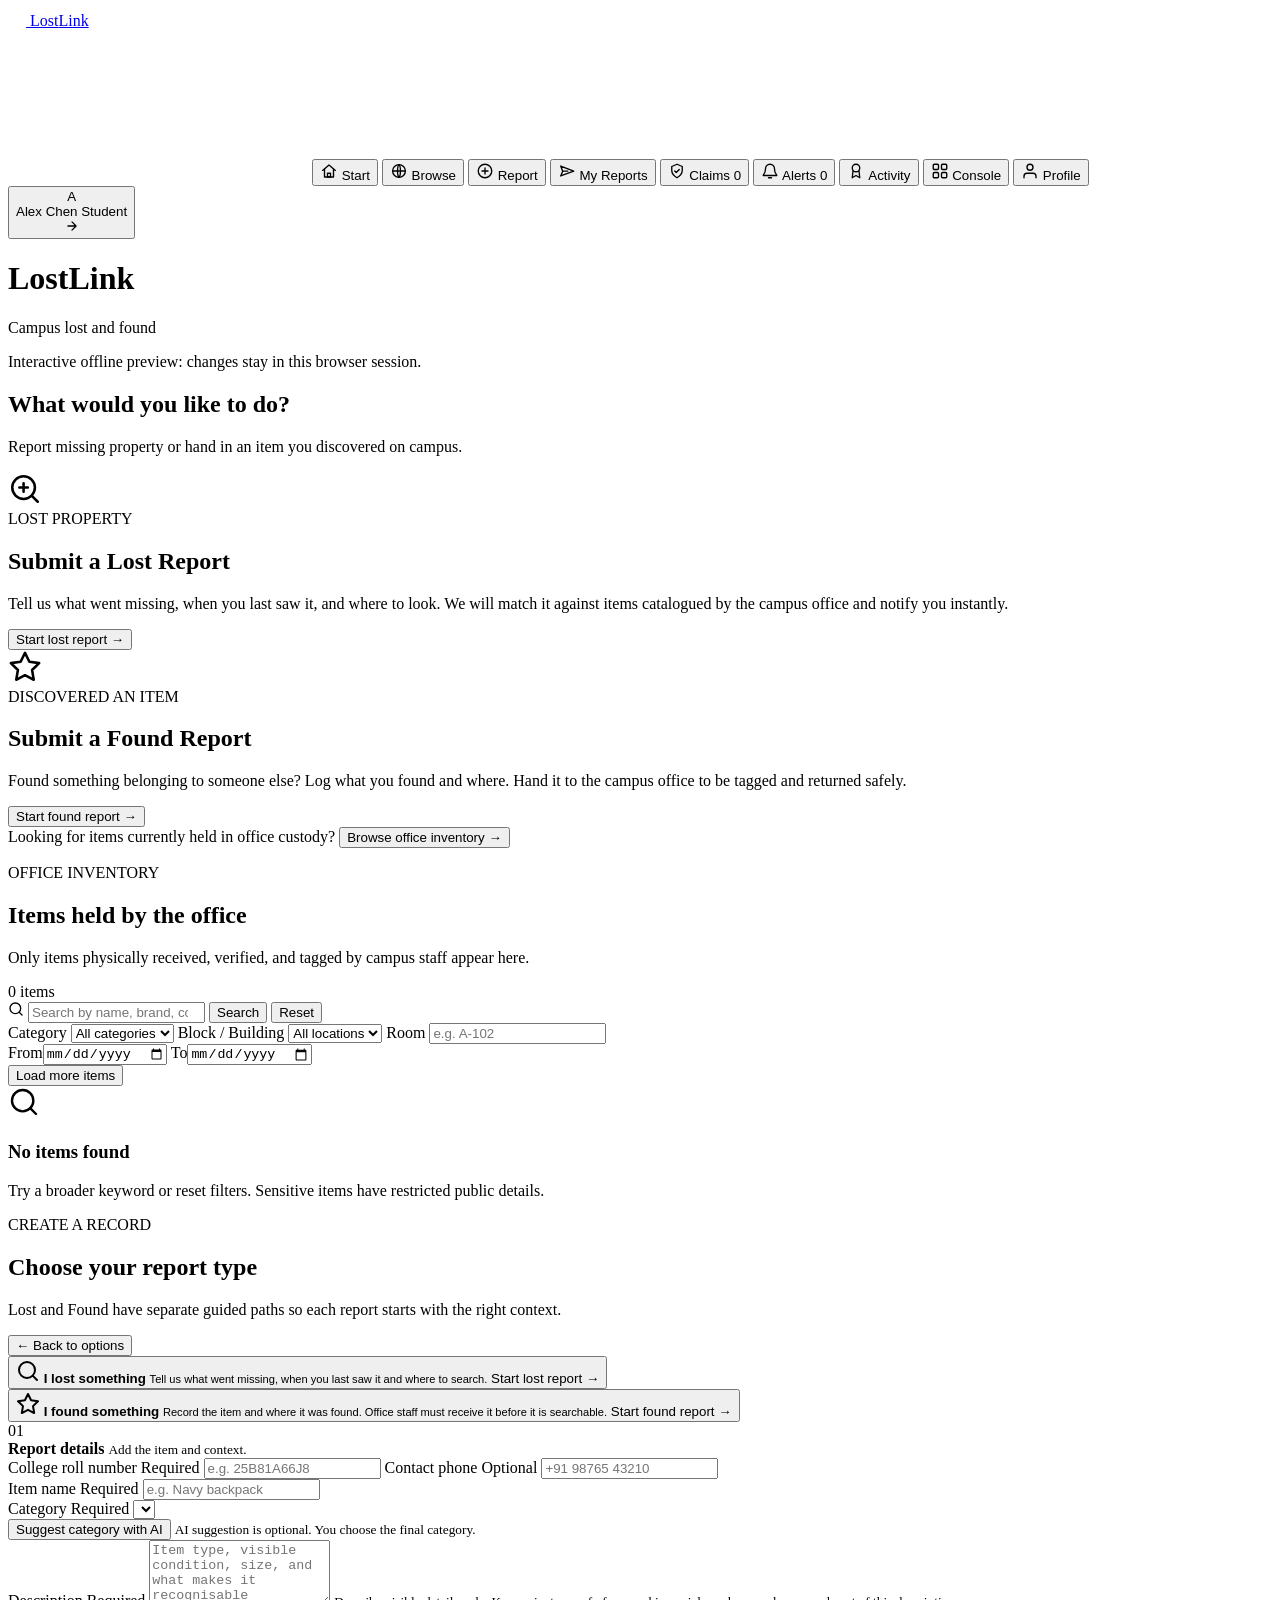
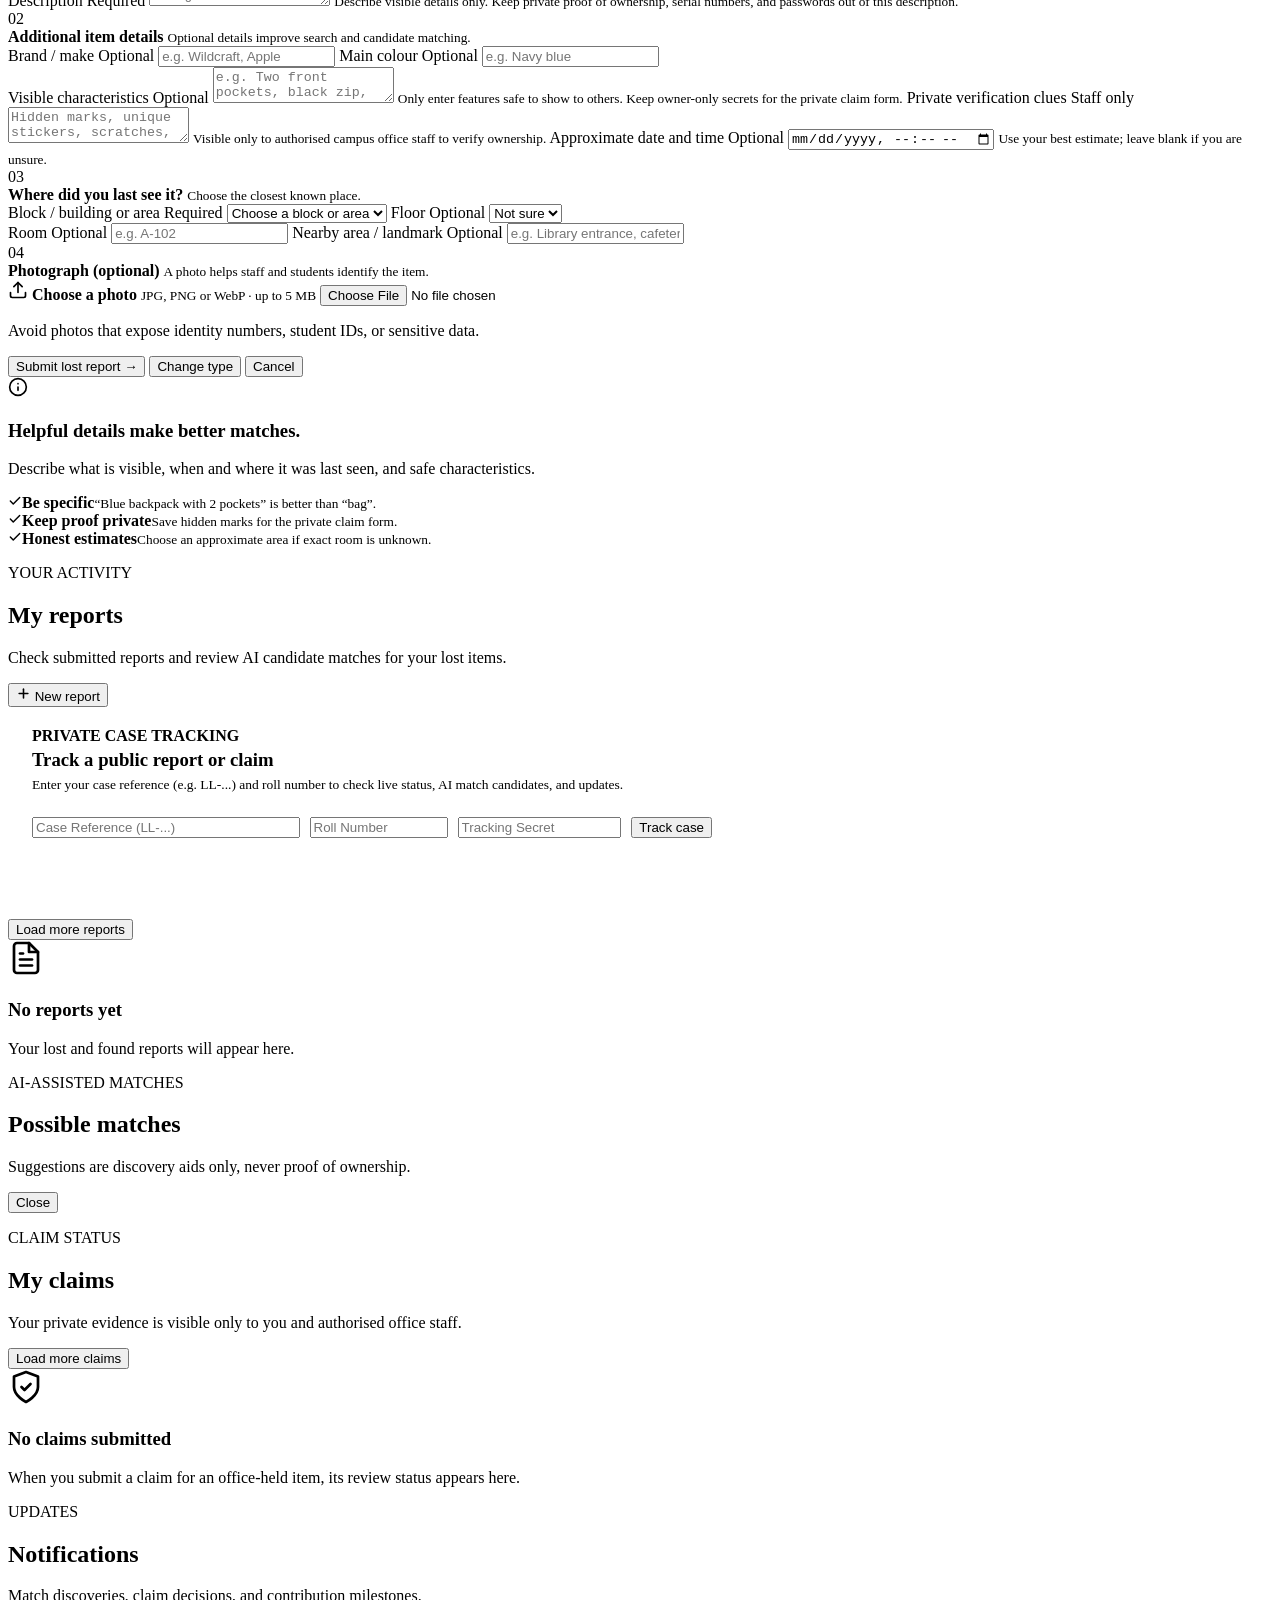
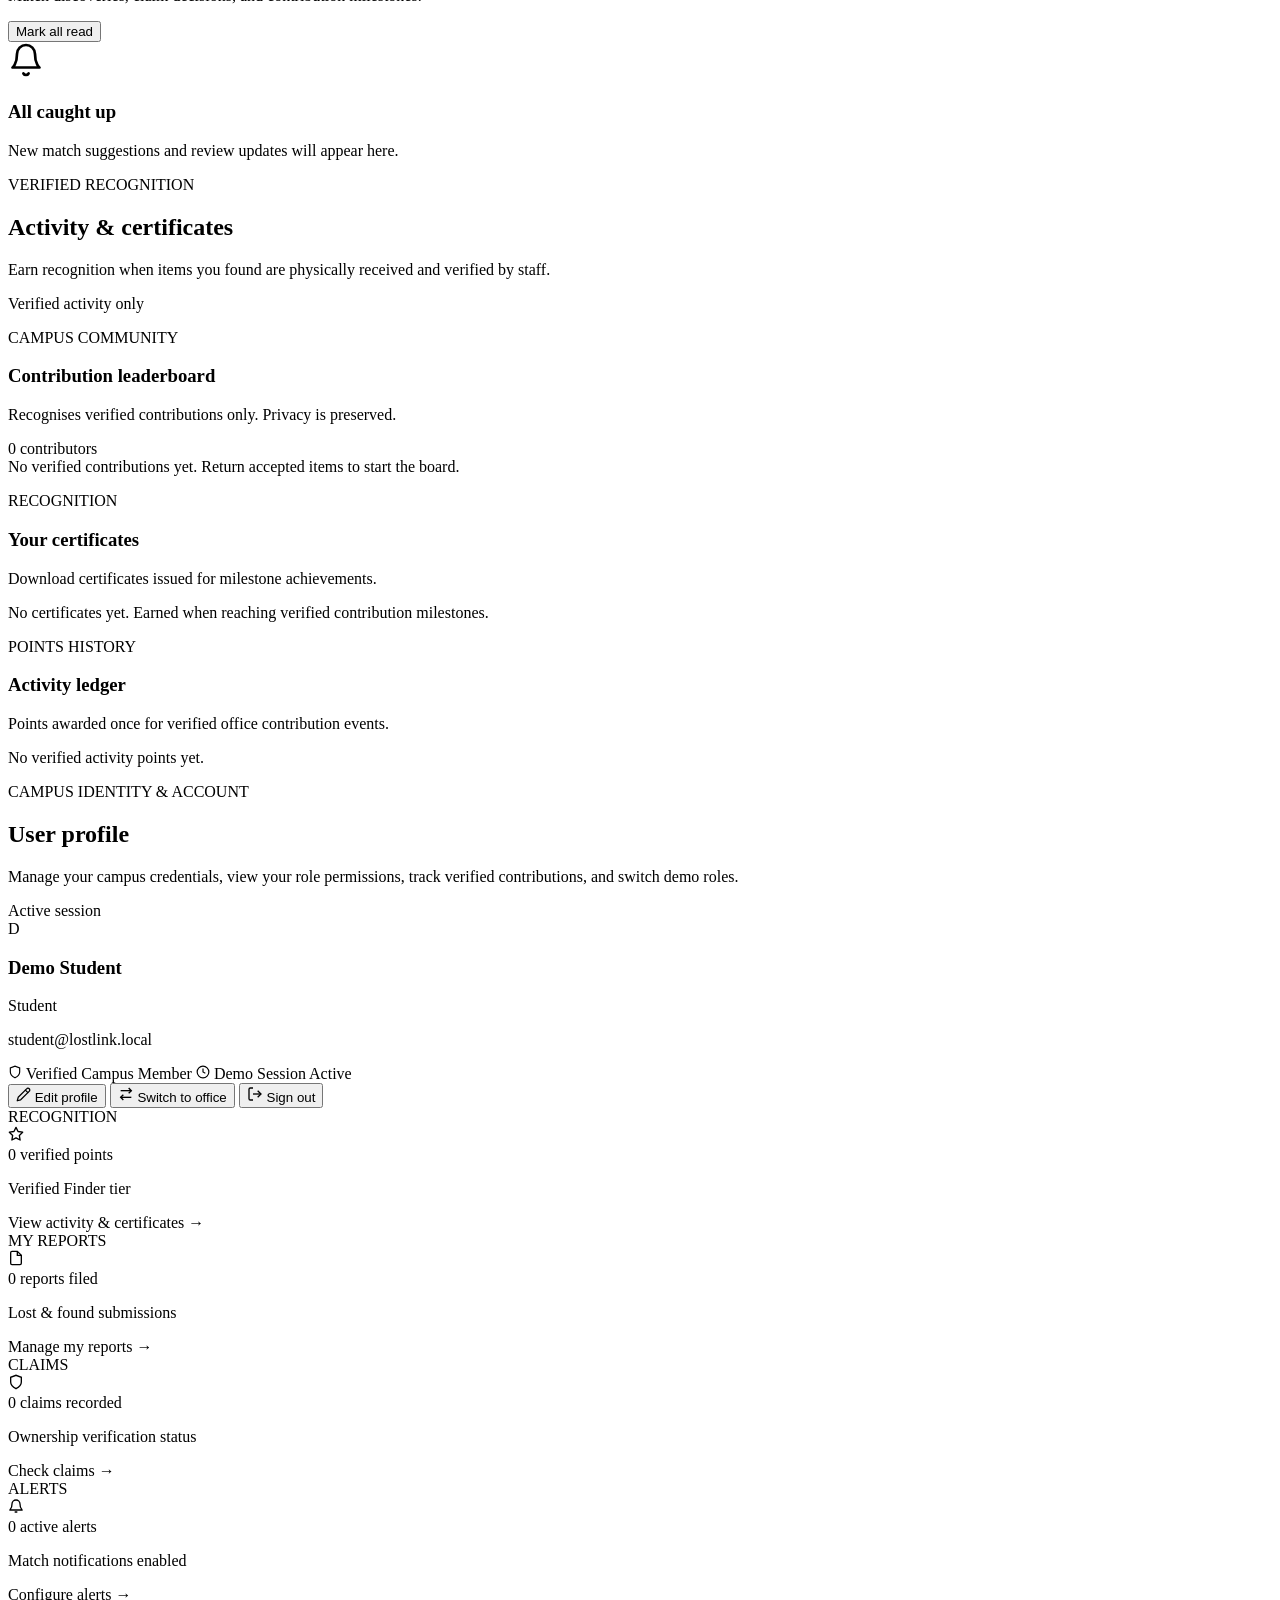
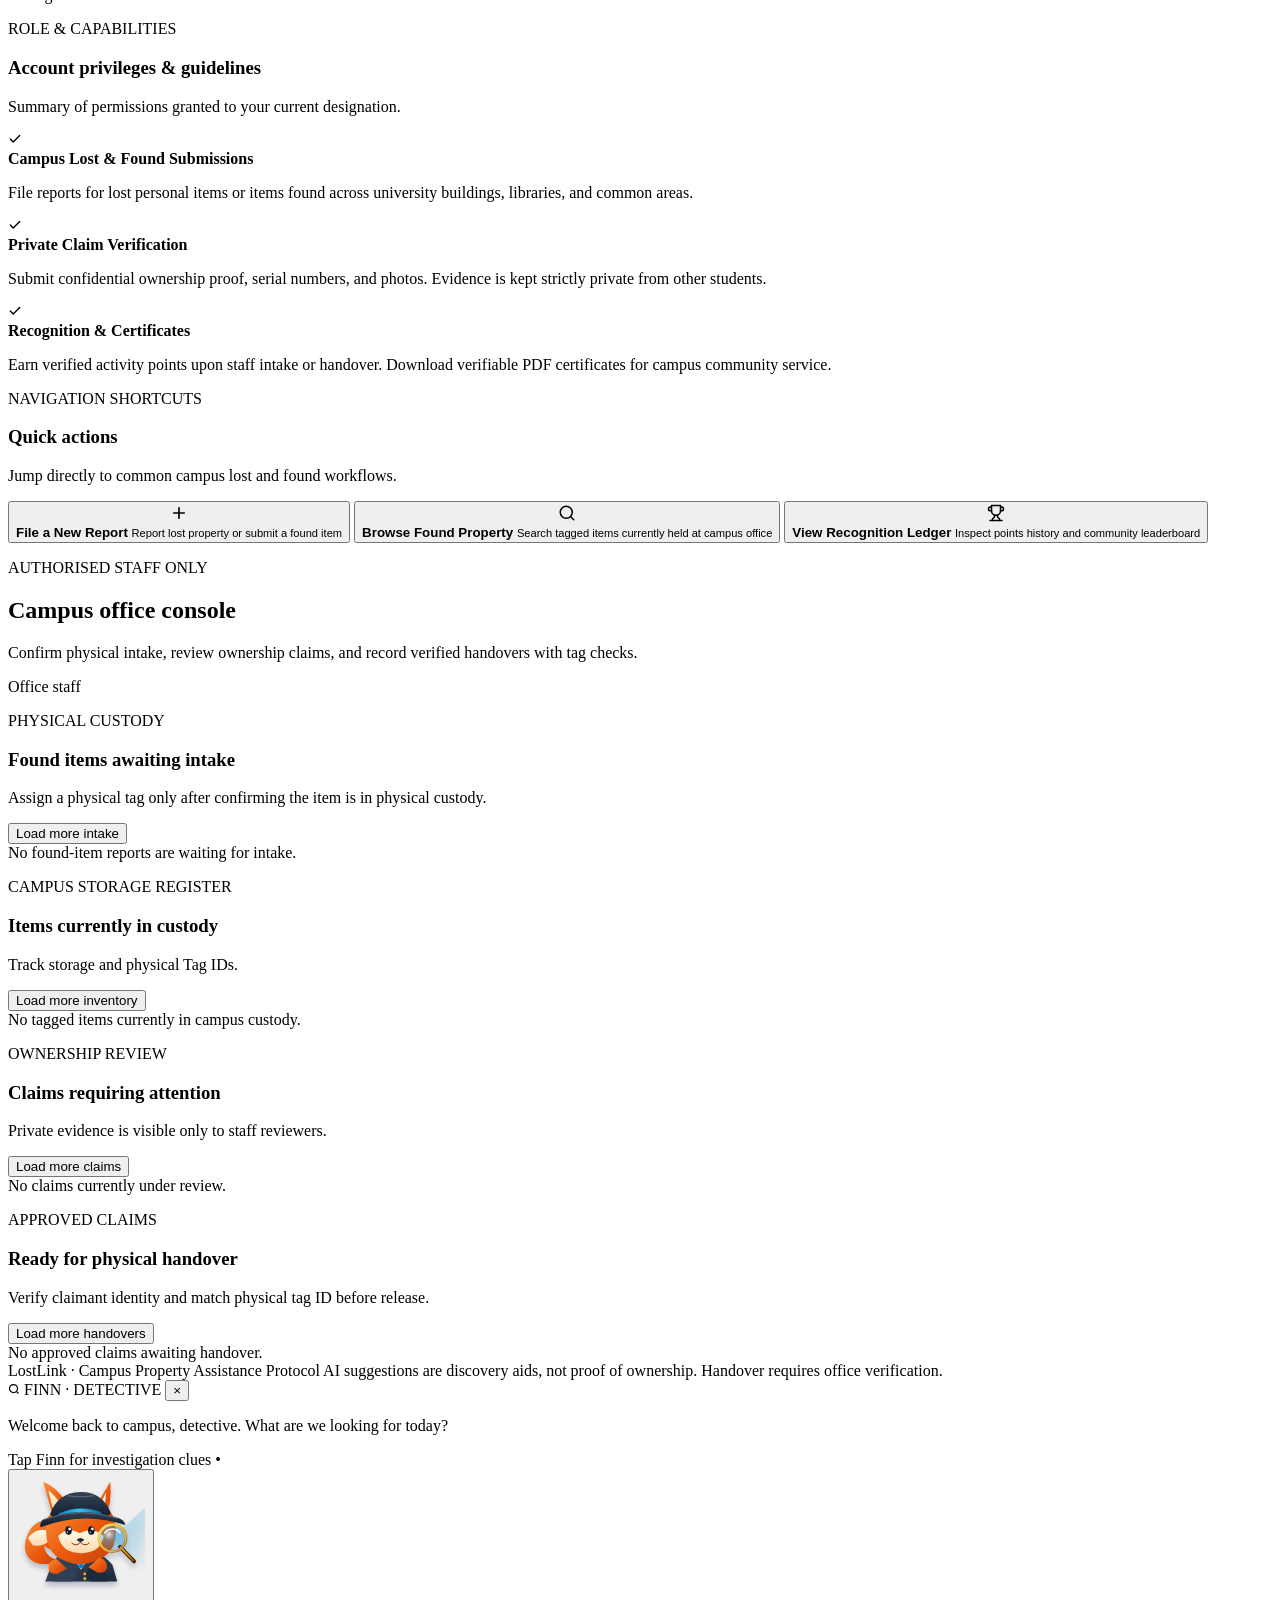
==== commit fd752d87: "feat(mascot): add 3D animated detective fox mascot with search beam, magnifying glass, and contextua" ====
--- a/app/static/index.html
+++ b/app/static/index.html
@@ -913,6 +913,162 @@
   </main>
 
   <!-- ==================== DIALOGS & MODALS ==================== -->
+
+  <!-- ==================== 3D DETECTIVE MASCOT (FINN) ==================== -->
+  <aside class="detective-mascot-dock" id="detectiveMascotDock" aria-label="Detective Finn">
+    <!-- Contextual Speech Bubble -->
+    <div class="detective-speech-bubble" id="detectiveSpeechBubble" role="status" aria-live="polite">
+      <div class="speech-header">
+        <span class="detective-badge">
+          <svg width="12" height="12" viewBox="0 0 24 24" fill="none" stroke="currentColor" stroke-width="2.5"><circle cx="11" cy="11" r="8"/><path d="m21 21-4.3-4.3"/></svg>
+          FINN &middot; DETECTIVE
+        </span>
+        <button type="button" class="bubble-close-btn" id="mascotBubbleClose" aria-label="Dismiss tip">&times;</button>
+      </div>
+      <p class="speech-text" id="mascotSpeechText">Welcome back to campus, detective. What are we looking for today?</p>
+      <div class="speech-tip-hint">Tap Finn for investigation clues &bull;</div>
+      <span class="speech-tail" aria-hidden="true"></span>
+    </div>
+
+    <!-- 3D Detective Character Button -->
+    <button type="button" class="detective-character-btn" id="detectiveCharacterBtn" aria-label="Finn the Detective Fox - Tap for clues" title="Tap Finn for a detective clue!">
+      <div class="mascot-3d-wrap">
+        <svg class="detective-mascot-svg" viewBox="0 0 240 240" width="130" height="130" xmlns="http://www.w3.org/2000/svg">
+          <defs>
+            <filter id="mascot3dShadow" x="-20%" y="-20%" width="150%" height="150%">
+              <feDropShadow dx="0" dy="7" stdDeviation="5" flood-color="#002244" flood-opacity="0.25"/>
+            </filter>
+            
+            <linearGradient id="mascotFur" x1="0" y1="0" x2="1" y2="1">
+              <stop offset="0%" stop-color="#fb923c"/>
+              <stop offset="55%" stop-color="#ea580c"/>
+              <stop offset="100%" stop-color="#c2410c"/>
+            </linearGradient>
+            <linearGradient id="mascotCream" x1="0" y1="0" x2="0" y2="1">
+              <stop offset="0%" stop-color="#fffbeb"/>
+              <stop offset="100%" stop-color="#fed7aa"/>
+            </linearGradient>
+            <linearGradient id="mascotHat" x1="0" y1="0" x2="0" y2="1">
+              <stop offset="0%" stop-color="#334155"/>
+              <stop offset="60%" stop-color="#1e293b"/>
+              <stop offset="100%" stop-color="#0f172a"/>
+            </linearGradient>
+            <linearGradient id="mascotHatBand" x1="0" y1="0" x2="1" y2="0">
+              <stop offset="0%" stop-color="#0284c7"/>
+              <stop offset="50%" stop-color="#38bdf8"/>
+              <stop offset="100%" stop-color="#0369a1"/>
+            </linearGradient>
+            <linearGradient id="mascotJacket" x1="0" y1="0" x2="1" y2="1">
+              <stop offset="0%" stop-color="#475569"/>
+              <stop offset="40%" stop-color="#334155"/>
+              <stop offset="100%" stop-color="#1e293b"/>
+            </linearGradient>
+            <linearGradient id="goldRim" x1="0" y1="0" x2="1" y2="1">
+              <stop offset="0%" stop-color="#fef08a"/>
+              <stop offset="30%" stop-color="#eab308"/>
+              <stop offset="70%" stop-color="#ca8a04"/>
+              <stop offset="100%" stop-color="#854d0e"/>
+            </linearGradient>
+            <radialGradient id="glassLensShine" cx="35%" cy="35%" r="65%">
+              <stop offset="0%" stop-color="#ffffff" stop-opacity="0.85"/>
+              <stop offset="40%" stop-color="#38bdf8" stop-opacity="0.4"/>
+              <stop offset="100%" stop-color="#0284c7" stop-opacity="0.2"/>
+            </radialGradient>
+            <linearGradient id="detectiveSearchBeam" x1="0" y1="0" x2="1" y2="1">
+              <stop offset="0%" stop-color="#38bdf8" stop-opacity="0.4"/>
+              <stop offset="100%" stop-color="#0284c7" stop-opacity="0"/>
+            </linearGradient>
+          </defs>
+
+          <g id="mascot3dRoot" filter="url(#mascot3dShadow)">
+            <!-- Fluffy Wagging Tail -->
+            <g class="mascot-tail-anim">
+              <path d="M62 170 C20 174 8 145 22 114 C34 86 62 83 82 102 C95 115 93 131 81 140 C71 147 59 143 52 135 C53 153 69 163 86 163 Z" fill="url(#mascotFur)"/>
+              <path d="M22 122 C34 105 53 103 69 113 C65 130 49 139 31 135 Z" fill="url(#mascotCream)"/>
+            </g>
+
+            <!-- Body & Detective Coat/Jacket -->
+            <g class="mascot-body-group">
+              <path d="M64 176 Q76 144 112 144 Q151 140 178 171 L187 202 H54 Z" fill="url(#mascotJacket)"/>
+              <!-- White shirt & Blue Tie -->
+              <path d="M100 150 L120 180 L140 150 L120 140 Z" fill="#f8fafc"/>
+              <path d="M117 152 L123 152 L125 174 L120 178 L115 174 Z" fill="#0284c7"/>
+              <!-- Coat Lapels -->
+              <path d="M88 152 L112 188 L104 202 L70 202 Z" fill="#334155" opacity="0.95"/>
+              <path d="M152 152 L128 188 L136 202 L170 202 Z" fill="#1e293b" opacity="0.95"/>
+              <!-- Buttons -->
+              <circle cx="127" cy="188" r="2.5" fill="#fbbf24"/>
+              <circle cx="127" cy="197" r="2.5" fill="#fbbf24"/>
+              <!-- Left Paw -->
+              <path d="M74 160 Q58 165 60 179 Q62 189 77 188 L94 178 Z" fill="url(#mascotFur)"/>
+            </g>
+
+            <!-- Detective Head & Hat -->
+            <g class="mascot-head-group">
+              <!-- Ears -->
+              <path d="M70 88 L50 18 Q84 32 100 72 Z" fill="url(#mascotFur)"/>
+              <path d="M67 65 L60 34 Q78 48 85 66 Z" fill="url(#mascotCream)"/>
+              <path d="M142 72 L174 18 Q178 60 162 93 Z" fill="url(#mascotFur)"/>
+              <path d="M152 68 L166 38 Q166 63 157 77 Z" fill="url(#mascotCream)"/>
+
+              <!-- 3D Head Shape -->
+              <path d="M56 102 Q58 54 118 52 Q180 51 184 102 Q189 153 139 167 Q117 174 96 166 Q52 153 56 102 Z" fill="url(#mascotFur)"/>
+              <!-- Muzzle & Cheeks -->
+              <path d="M78 118 Q95 100 118 113 Q141 100 162 118 Q157 149 120 150 Q84 149 78 118 Z" fill="url(#mascotCream)"/>
+
+              <!-- Inquisitive 3D Eyes -->
+              <g class="mascot-eyes-group">
+                <ellipse cx="97" cy="108" rx="6" ry="8" fill="#0f172a"/>
+                <circle cx="99" cy="105" r="2.5" fill="#ffffff"/>
+                <circle cx="95" cy="111" r="1.2" fill="#ffffff"/>
+                <ellipse class="mascot-right-eye" cx="139" cy="108" rx="6" ry="8" fill="#0f172a"/>
+                <circle class="mascot-right-glint" cx="141" cy="105" r="2.5" fill="#ffffff"/>
+                <circle cx="137" cy="111" r="1.2" fill="#ffffff"/>
+              </g>
+
+              <!-- Nose & Smile -->
+              <path d="M112 125 Q119 119 126 125 Q119 133 112 125 Z" fill="#1e293b"/>
+              <path d="M119 130 Q110 139 103 131" stroke="#7c2d12" stroke-width="1.8" stroke-linecap="round" fill="none"/>
+              <path d="M119 130 Q128 139 135 131" stroke="#7c2d12" stroke-width="1.8" stroke-linecap="round" fill="none"/>
+
+              <!-- Fedora Detective Hat -->
+              <g class="mascot-hat-group">
+                <path d="M63 78 Q77 38 118 37 Q160 36 175 76 L163 89 Q120 66 75 92 Z" fill="url(#mascotHat)"/>
+                <path d="M95 44 Q118 48 142 44" stroke="rgba(255,255,255,0.25)" stroke-width="2" stroke-linecap="round" fill="none"/>
+                <path d="M78 77 Q118 59 157 74 L159 81 Q118 66 76 84 Z" fill="url(#mascotHatBand)"/>
+                <path d="M51 87 Q115 62 189 85 Q200 89 202 98 Q125 72 45 102 Q44 91 51 87 Z" fill="url(#mascotHat)"/>
+                <path d="M52 88 Q115 63 188 86" stroke="rgba(255,255,255,0.3)" stroke-width="1.5" fill="none"/>
+              </g>
+            </g>
+
+            <!-- 3D Animated Magnifying Glass Arm -->
+            <g class="mascot-glass-arm">
+              <!-- Right Paw -->
+              <path d="M154 158 Q170 163 168 177 Q166 187 151 186 L134 176 Z" fill="url(#mascotFur)"/>
+
+              <!-- Magnifying Glass with Light Beam -->
+              <g class="mascot-magnifier">
+                <!-- Searching Cone of Light -->
+                <polygon class="mascot-search-cone" points="178,122 238,65 238,180" fill="url(#detectiveSearchBeam)"/>
+                <!-- Handle -->
+                <path d="M192 138 L218 165" stroke="#451a03" stroke-width="7" stroke-linecap="round"/>
+                <path d="M193 139 L217 164" stroke="url(#goldRim)" stroke-width="3" stroke-linecap="round"/>
+                <!-- Gold Frame -->
+                <circle cx="178" cy="122" r="25" fill="none" stroke="url(#goldRim)" stroke-width="5"/>
+                <circle cx="178" cy="122" r="25" fill="none" stroke="rgba(255,255,255,0.8)" stroke-width="1.2"/>
+                <!-- Glass Lens -->
+                <circle cx="178" cy="122" r="22.5" fill="url(#glassLensShine)"/>
+                <!-- Specular Glint -->
+                <path class="mascot-specular-arc" d="M164 112 A 18 18 0 0 1 192 112" stroke="#ffffff" stroke-width="3" stroke-linecap="round" fill="none" opacity="0.95"/>
+              </g>
+            </g>
+          </g>
+        </svg>
+      </div>
+      <span class="mascot-status-pulse" aria-hidden="true"></span>
+    </button>
+  </aside>
+
   <dialog id="closeReportDialog" class="dialog-card liquid-glass-panel">
     <form id="closeReportForm" class="form-stack">
       <div class="dialog-heading">
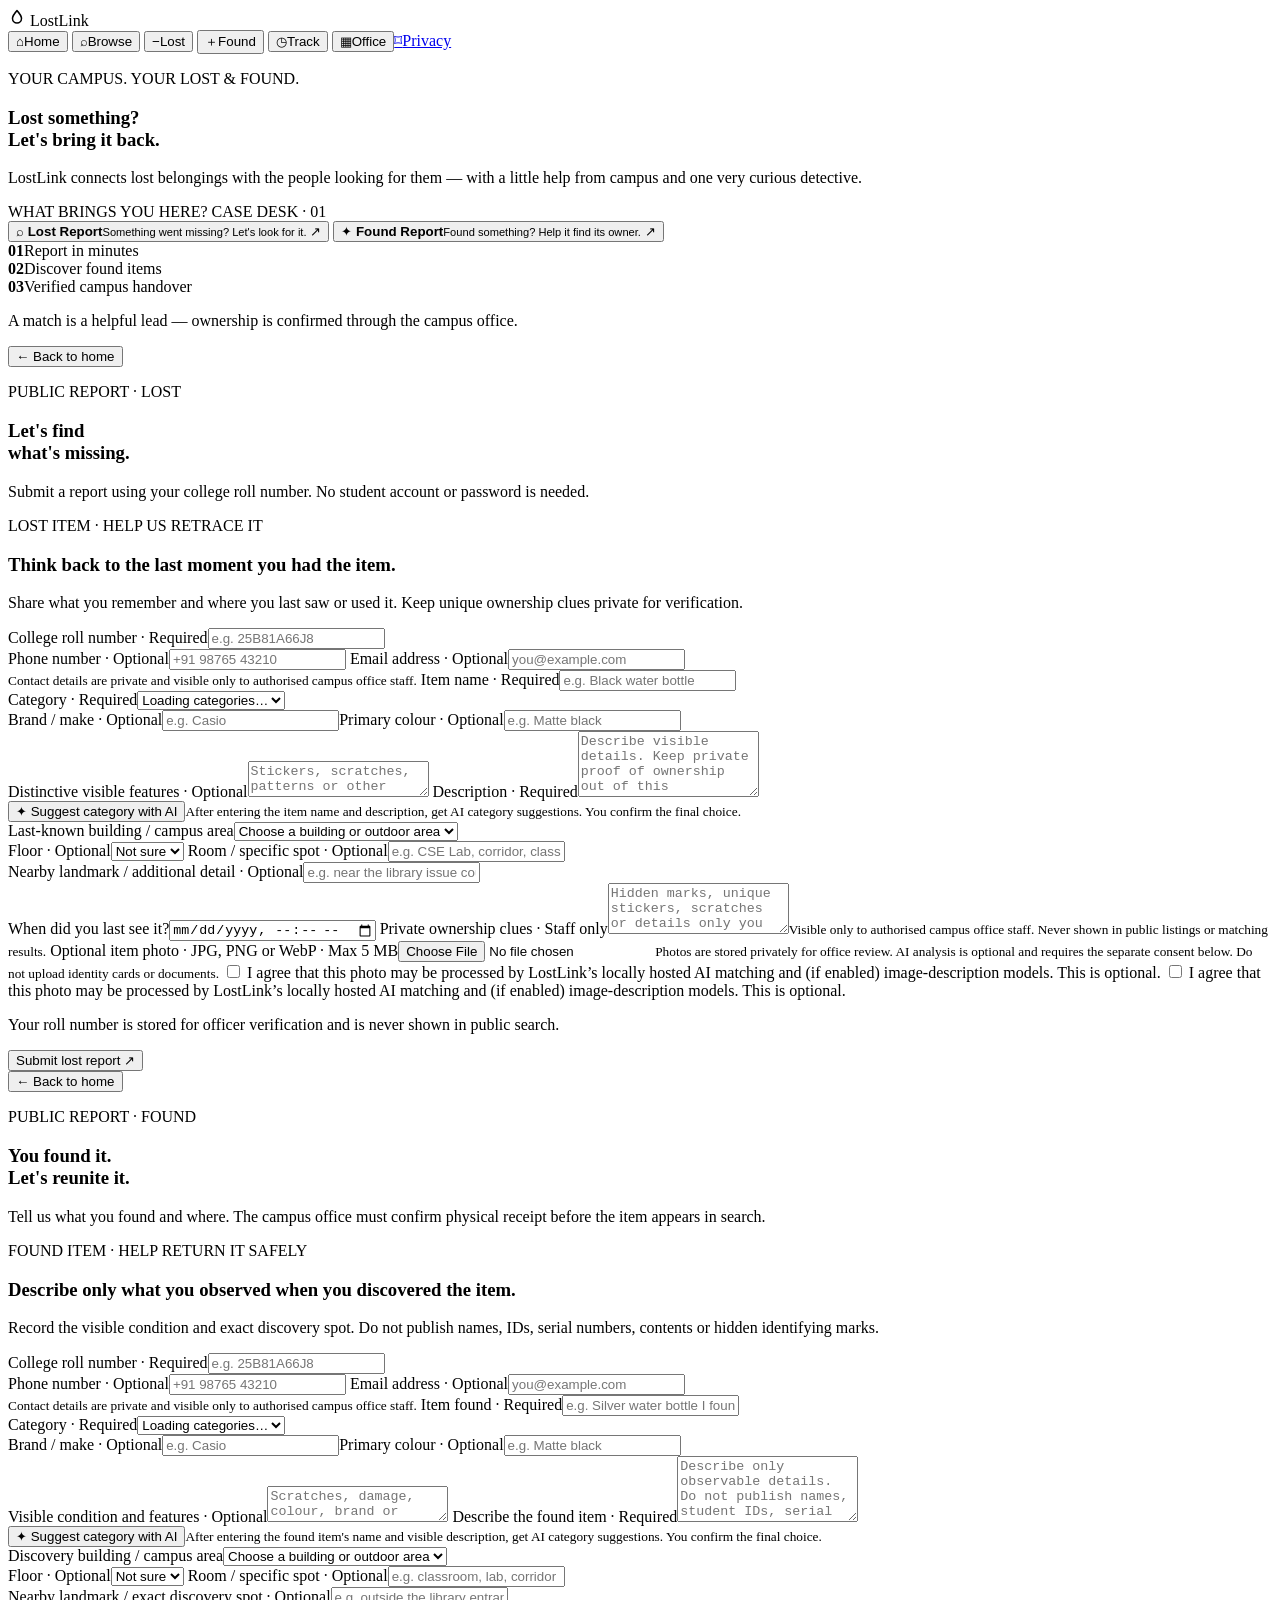
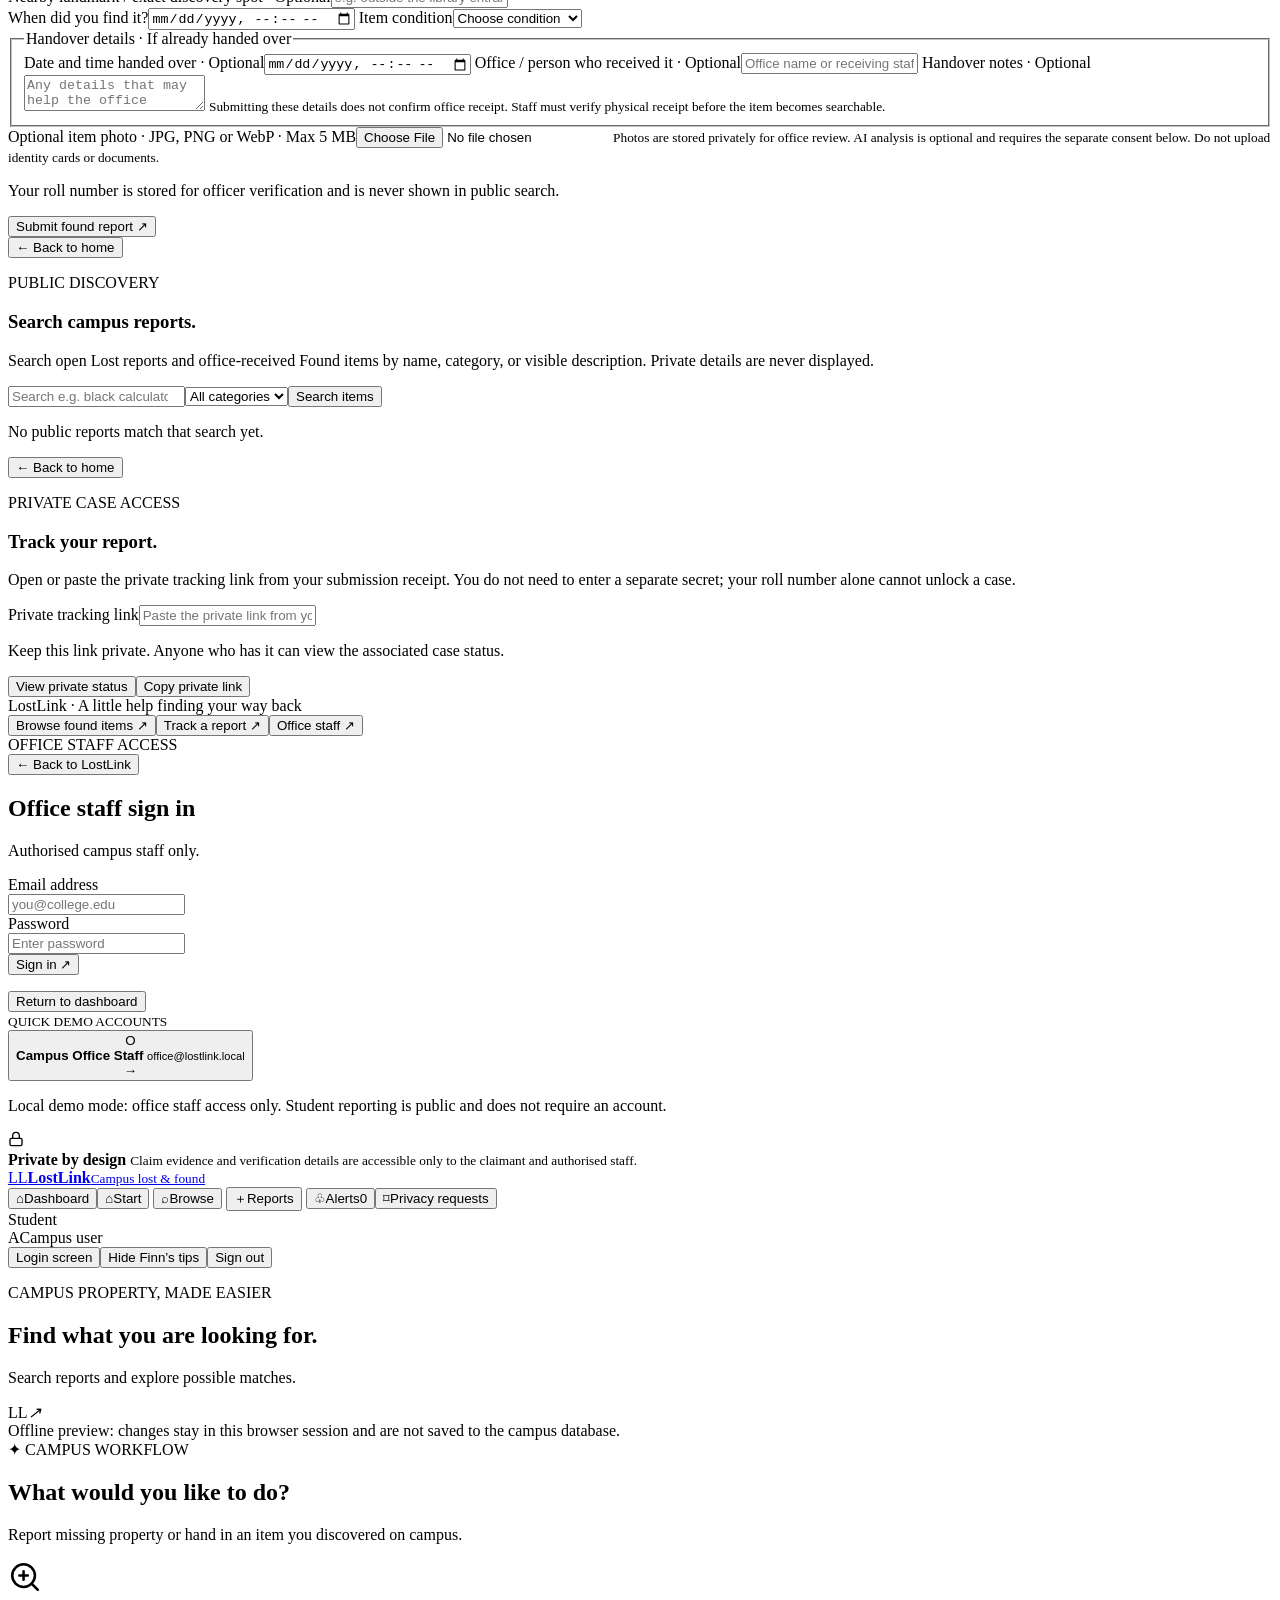
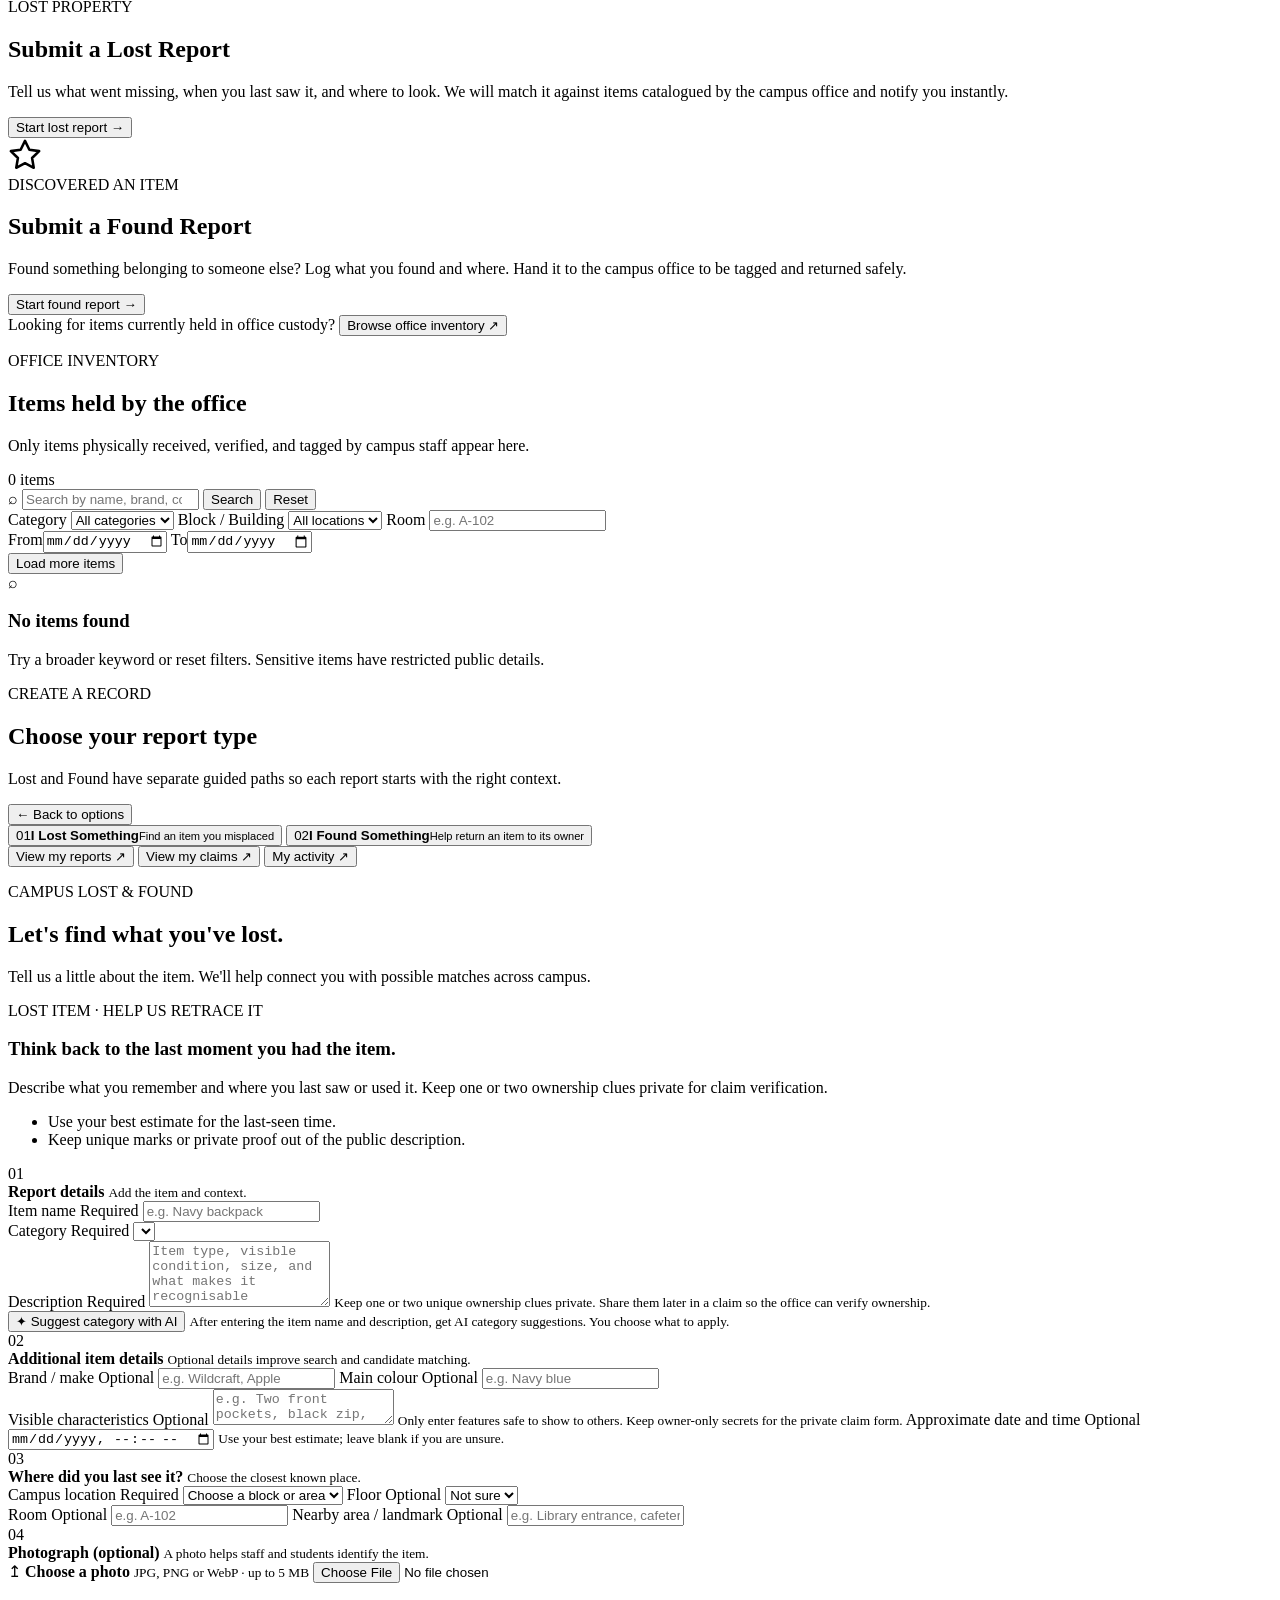
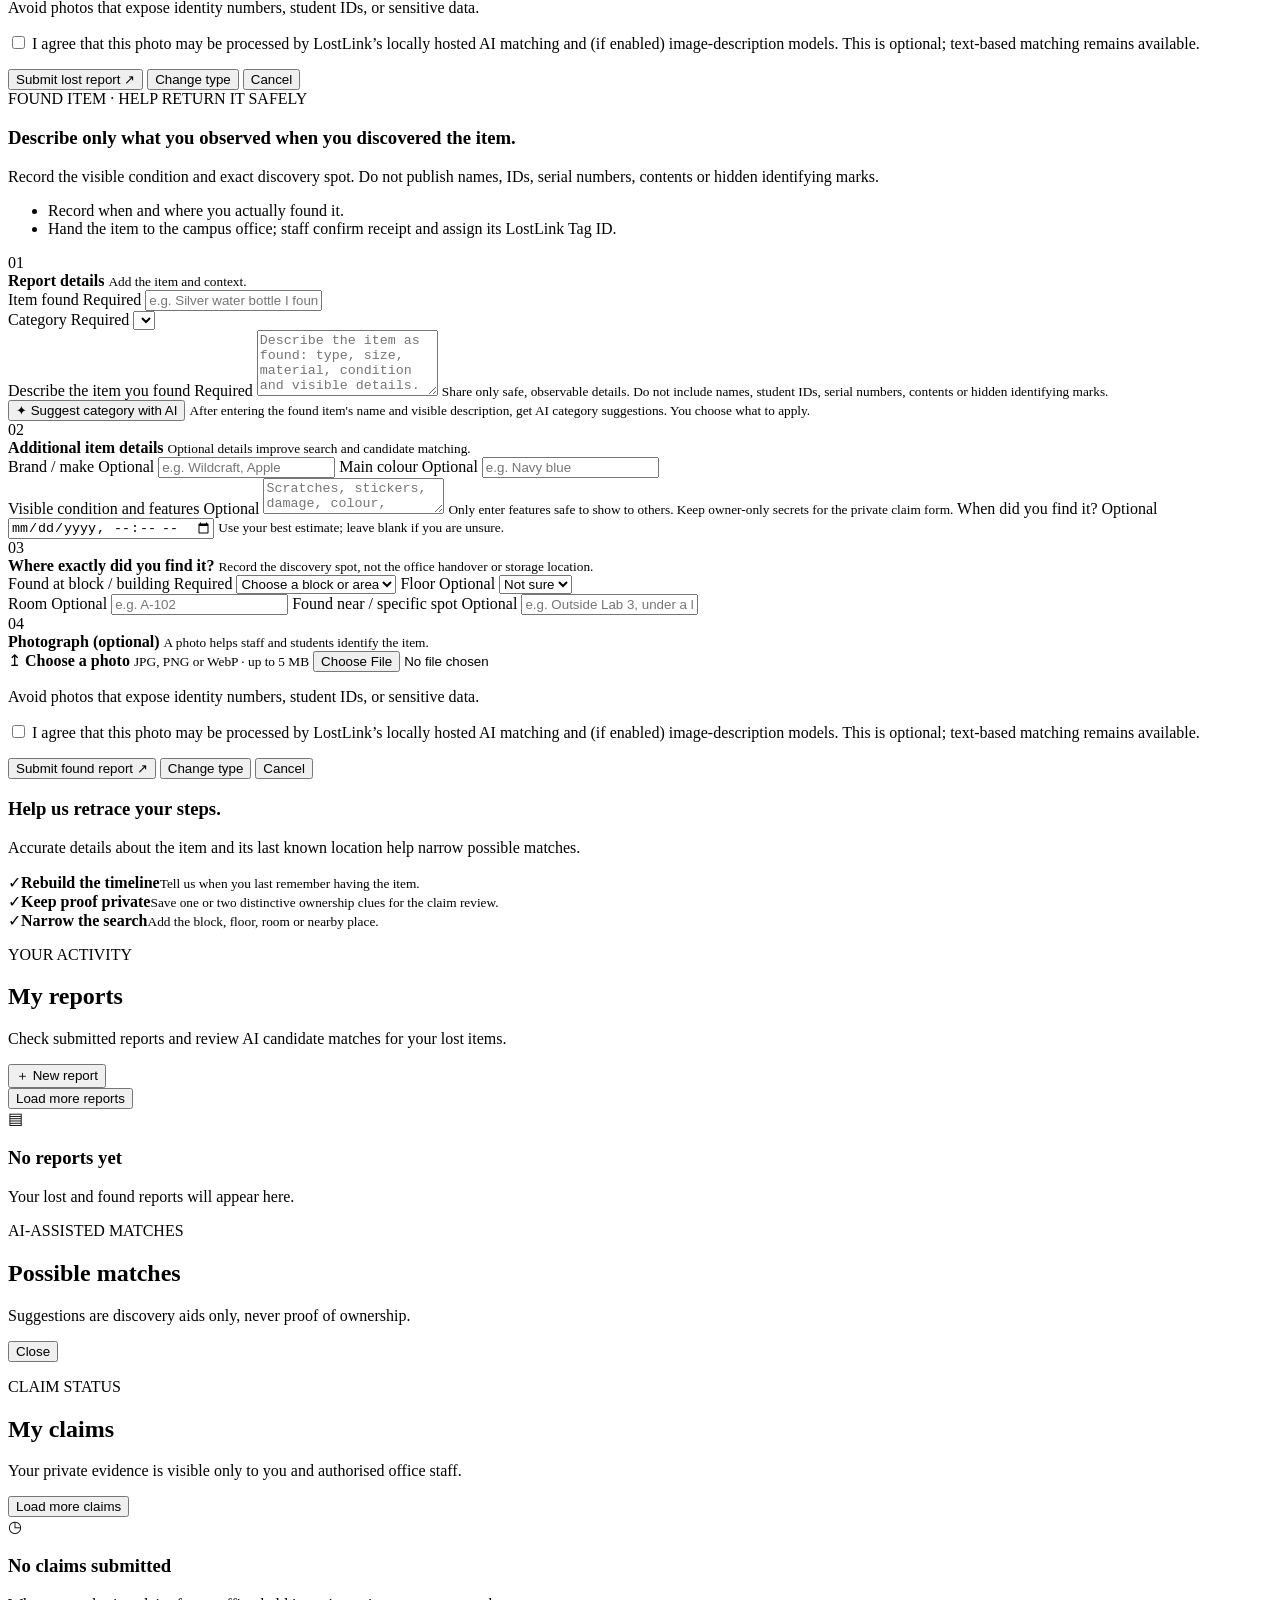
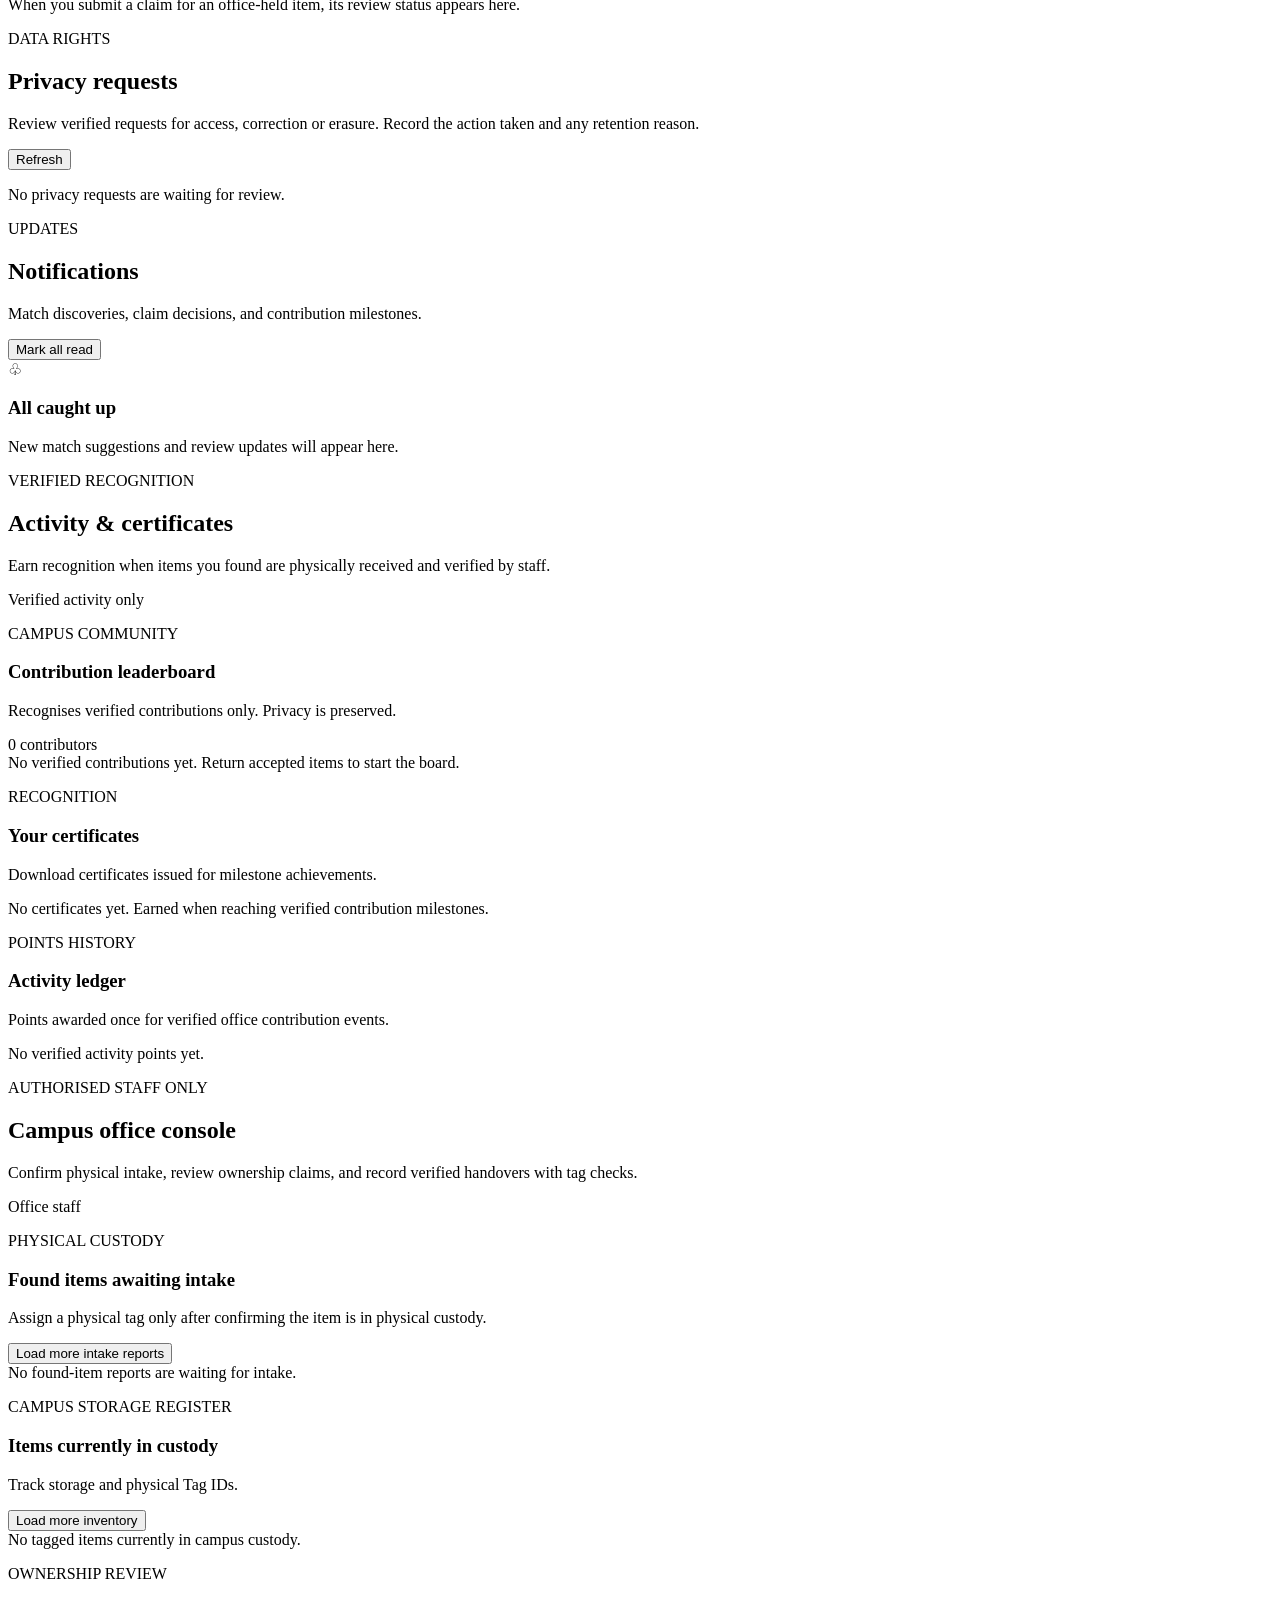
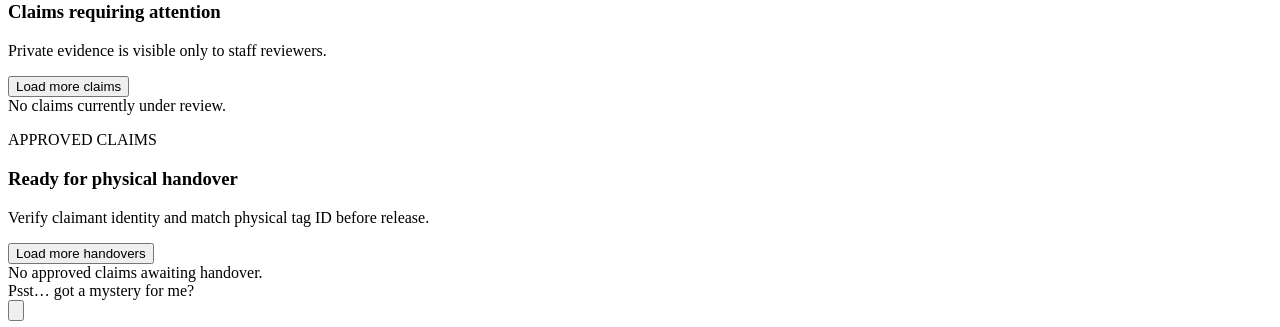
==== commit 459eea92: "feat(ui): rebase onto unified public workflow with port 8002 liquid glass UI and 21st.dev attributio" ====
--- a/app/static/index.html
+++ b/app/static/index.html
@@ -3,28 +3,23 @@
 <head>
   <meta charset="utf-8">
   <meta name="viewport" content="width=device-width, initial-scale=1, viewport-fit=cover">
-  <meta name="theme-color" content="#dcebf5">
-  <meta name="description" content="LostLink campus lost and found reporting and claim verification. Apple-grade liquid glass interface.">
+  <meta name="theme-color" content="#f2e9dc">
+  <meta name="description" content="Report lost and found items on campus, discover possible matches, and complete verified handovers with LostLink.">
   <title>LostLink · Campus Lost &amp; Found</title>
   <link rel="preconnect" href="https://fonts.googleapis.com">
   <link rel="preconnect" href="https://fonts.gstatic.com" crossorigin>
   <link href="https://fonts.googleapis.com/css2?family=Plus+Jakarta+Sans:wght@400;500;600;700;800&family=JetBrains+Mono:wght@400;500;600&display=swap" rel="stylesheet">
-  <link rel="stylesheet" href="/static/styles.css">
+  <link rel="stylesheet" href="/static/styles.css?v=public-claim-workflow-20261109">
 </head>
 <body>
-  <!-- 21st.dev Aurora Background by @manuarora700 -->
-  <div class="aurora-background-container" aria-hidden="true">
-    <div class="aurora-layer-base"></div>
-    <div class="aurora-layer"></div>
-  </div>
-  <!-- Ambient Liquid Glass Orbs (soft water glow matching 21st.dev navbar palette) -->
+  <!-- Warm ambient lighting for the LostLink campus identity -->
   <div class="ambient-mesh" aria-hidden="true">
     <div class="liquid-orb orb-1"></div>
     <div class="liquid-orb orb-2"></div>
     <div class="liquid-orb orb-3"></div>
   </div>
 
-  <!-- SVG Refraction Filter for 21st.dev Liquid Glass Navbar -->
+  <!-- Subtle refraction used by the floating navigation surface -->
   <svg width="0" height="0" style="position: absolute; pointer-events: none;" aria-hidden="true">
     <filter id="nimbus-refract" x="0" y="0" width="100%" height="100%" colorInterpolationFilters="sRGB">
       <feTurbulence type="fractalNoise" baseFrequency="0.006 0.02" numOctaves="2" seed="7" result="noise" />
@@ -33,159 +28,277 @@
     </filter>
   </svg>
 
-<!-- ==================== MAIN APP VIEW ==================== -->
-  <main id="appView" class="app-shell">
-    <!-- Uncluttered Top Navigation Bar -->
-    <header class="app-header">
-      <!-- Redesigned Top-Left Modern Logo Badge -->
-      <div class="header-left">
-        <a class="brand-header-logo" href="#" id="homeBrandLink" aria-label="LostLink Home">
-          <span class="brand-icon-mark" aria-hidden="true">
-            <svg width="18" height="18" viewBox="0 0 24 24" fill="none" xmlns="http://www.w3.org/2000/svg">
-              <path d="M10 13a5 5 0 0 0 7.54.54l3-3a5 5 0 0 0-7.07-7.07l-1.72 1.71" stroke="#FFFFFF" stroke-width="2.4" stroke-linecap="round" stroke-linejoin="round"/>
-              <path d="M14 11a5 5 0 0 0-7.54-.54l-3 3a5 5 0 0 0 7.07 7.07l1.71-1.71" stroke="#FFFFFF" stroke-width="2.4" stroke-linecap="round" stroke-linejoin="round"/>
+  <!-- ==================== LOGIN VIEW (LIQUID GLASS LOGIN) ==================== -->
+  <main id="loginView" class="login-shell">
+    <section class="login-story public-landing-shell">
+      <header class="public-topbar" id="publicTopbar">
+        <div class="brand-liquid-pill">
+          <span class="nimbus-glass" aria-hidden="true"></span>
+          <span class="liquid-logo-bubble">
+            <svg viewBox="0 0 24 24" width="18" height="18" fill="none" stroke="currentColor" stroke-width="2" stroke-linecap="round" stroke-linejoin="round">
+              <path d="M12 3.5s6 6.4 6 10.6a6 6 0 0 1-12 0C6 9.9 12 3.5 12 3.5Z" />
             </svg>
           </span>
-          <span class="brand-text">Lost<span class="brand-accent">Link</span></span>
-        </a>
-      </div>
-
-      <!-- 21st.dev Liquid Glass Navbar Floating Center Component (UNMODIFIED) -->
-      <div class="header-center">
-        <nav id="studentNav" class="nimbus-nav" data-tone="light" data-gl="on" data-refract="on" aria-label="Campus Navigation">
+          <span class="brand-text">LostLink</span>
+          <span class="brand-live-dot" title="Active Campus System"></span>
+        </div>
+        <nav id="publicNav" class="nimbus-nav public-nav" data-tone="light" aria-label="Public LostLink navigation">
           <span class="nimbus-glass" aria-hidden="true"></span>
-          <canvas id="nimbusCanvas" class="nimbus-water" aria-hidden="true"></canvas>
-          <span id="nimbusDrop" class="nimbus-drop" aria-hidden="true"></span>
-
-          <!-- Start / Home view -->
-          <button class="nimbus-item tab-button active" type="button" data-go="start" aria-label="Start" aria-current="page">
-            <span class="nv-ico" data-fx="glow">
-              <svg viewBox="0 0 24 24" width="18" height="18" fill="none" stroke="currentColor" stroke-width="1.8" stroke-linecap="round" stroke-linejoin="round" aria-hidden="true">
-                <path d="M3.5 11.2 12 4l8.5 7.2" /><path d="M6 9.6V20h12V9.6" /><path class="nv-door" d="M10 20v-5h4v5Z" />
-              </svg>
-            </span>
-            <span class="nimbus-label">Start</span>
+          <button class="nimbus-item public-nav-item active" type="button" data-public-destination="home" aria-current="page"><span class="nv-ico">⌂</span><span>Home</span></button>
+          <button class="nimbus-item public-nav-item" type="button" data-public-destination="browse"><span class="nv-ico">⌕</span><span>Browse</span></button>
+          <button class="nimbus-item public-nav-item" type="button" data-public-destination="lost"><span class="nv-ico">−</span><span>Lost</span></button>
+          <button class="nimbus-item public-nav-item" type="button" data-public-destination="found"><span class="nv-ico">＋</span><span>Found</span></button>
+          <button class="nimbus-item public-nav-item" type="button" data-public-destination="track"><span class="nv-ico">◷</span><span>Track</span></button>
+          <button class="nimbus-item public-nav-item" type="button" data-public-destination="office"><span class="nv-ico">▦</span><span>Office</span></button><a class="nimbus-item public-nav-item" href="/static/privacy.html"><span class="nv-ico">⌑</span><span>Privacy</span></a>
+        </nav>
+      </header>
+
+      <div class="story-copy public-story">
+        <section id="publicHomeContent" class="public-home-content">
+          <p class="eyebrow"><span class="pulse-dot"></span> YOUR CAMPUS. YOUR LOST &amp; FOUND.</p>
+          <h1 class="public-title">Lost something?<br><span>Let's bring it back.</span></h1>
+          <p class="public-lede">LostLink connects lost belongings with the people looking for them — with a little help from campus and one very curious detective.</p>
+
+          <div class="public-action-panel" id="publicActionPanel">
+            <div class="public-action-heading">
+              <span class="public-kicker">WHAT BRINGS YOU HERE?</span>
+              <span class="public-case-id">CASE DESK · 01</span>
+            </div>
+            <div class="public-actions">
+              <button class="public-action-card lost-action" type="button" data-public-report="lost">
+                <span class="public-action-icon" aria-hidden="true">⌕</span>
+                <span class="public-action-copy"><strong>Lost Report</strong><small>Something went missing? Let's look for it.</small></span>
+                <span class="public-action-arrow" aria-hidden="true">↗</span>
+              </button>
+              <button class="public-action-card found-action" type="button" data-public-report="found">
+                <span class="public-action-icon" aria-hidden="true">✦</span>
+                <span class="public-action-copy"><strong>Found Report</strong><small>Found something? Help it find its owner.</small></span>
+                <span class="public-action-arrow" aria-hidden="true">↗</span>
+              </button>
+            </div>
+          </div>
+
+          <div class="public-trust-row"><div><strong>01</strong><span>Report in minutes</span></div><div><strong>02</strong><span>Discover found items</span></div><div><strong>03</strong><span>Verified campus handover</span></div></div>
+          <p class="public-footnote">A match is a helpful lead — ownership is confirmed through the campus office.</p>
+          <div data-finn-slot class="public-finn-slot"></div>
+          <p id="publicApiStatus" class="field-hint hidden" role="status"></p>
+        </section>
+
+        <section id="publicLostPage" class="public-destination hidden">
+          <button class="public-back" type="button" data-public-home>← Back to home</button>
+          <p class="eyebrow">PUBLIC REPORT · LOST</p>
+          <h1 class="public-title">Let's find<br><span>what's missing.</span></h1>
+          <p class="public-lede">Submit a report using your college roll number. No student account or password is needed.</p>
+          <div data-finn-slot class="public-finn-slot"></div>
+          <div class="report-kind-guidance"><span class="report-guidance-kicker">LOST ITEM · HELP US RETRACE IT</span><h3>Think back to the last moment you had the item.</h3><p>Share what you remember and where you last saw or used it. Keep unique ownership clues private for verification.</p></div>
+          <form id="publicReportForm" class="form-card form-stack liquid-glass-panel">
+            <input id="publicReportType" type="hidden" value="lost">
+            <label><span>College roll number · Required</span><input id="publicRollNumber" required minlength="5" maxlength="20" autocomplete="off" placeholder="e.g. 25B81A66J8"></label>
+            <div class="two-columns public-contact-fields">
+              <label><span>Phone number · Optional</span><input id="publicContactPhone" type="tel" maxlength="20" autocomplete="tel" inputmode="tel" placeholder="+91 98765 43210"></label>
+              <label><span>Email address · Optional</span><input id="publicContactEmail" type="email" maxlength="254" autocomplete="email" placeholder="you@example.com"></label>
+            </div>
+            <small class="field-hint">Contact details are private and visible only to authorised campus office staff.</small>
+            <label><span>Item name · Required</span><input id="publicTitle" required minlength="4" maxlength="100" placeholder="e.g. Black water bottle"></label>
+            <div class="public-category-field"><label><span>Category · Required</span><select id="publicCategory" required><option value="">Loading categories…</option></select></label></div>
+            <div class="two-columns"><label><span>Brand / make · Optional</span><input id="publicBrand" maxlength="80" placeholder="e.g. Casio"></label><label><span>Primary colour · Optional</span><input id="publicColor" maxlength="60" placeholder="e.g. Matte black"></label></div>
+            <label><span>Distinctive visible features · Optional</span><textarea id="publicFeatures" rows="2" maxlength="400" placeholder="Stickers, scratches, patterns or other visible details"></textarea></label>
+            <label><span>Description · Required</span><textarea id="publicDescription" required minlength="10" maxlength="1200" rows="4" placeholder="Describe visible details. Keep private proof of ownership out of this description."></textarea></label>
+            <div class="public-ai-panel"><button class="button button-quiet button-small public-ai-category" type="button" data-public-ai-category>✦ Suggest category with AI</button><small class="field-hint public-ai-status" id="publicCategorySuggestion" role="status" aria-live="polite">After entering the item name and description, get AI category suggestions. You confirm the final choice.</small></div>
+            <div class="public-location-group">
+              <label><span>Last-known building / campus area</span><select id="publicBlock"><option value="">Choose a building or outdoor area</option></select></label>
+              <div class="two-columns">
+                <label><span>Floor · Optional</span><select id="publicFloor"><option value="">Not sure</option></select></label>
+                <label><span>Room / specific spot · Optional</span><input id="publicRoom" maxlength="80" placeholder="e.g. CSE Lab, corridor, classroom"></label>
+              </div>
+              <label><span>Nearby landmark / additional detail · Optional</span><input id="publicArea" maxlength="120" placeholder="e.g. near the library issue counter"></label>
+            </div>
+            <label><span>When did you last see it?</span><input id="publicDate" type="datetime-local"></label>
+            <label><span>Private ownership clues · Staff only</span><textarea id="publicPrivateDetail" rows="3" maxlength="1200" placeholder="Hidden marks, unique stickers, scratches or details only you would know. Do not include these in the public description."></textarea><small class="field-hint">Visible only to authorised campus office staff. Never shown in public listings or matching results.</small></label>
+            <label><span>Optional item photo · JPG, PNG or WebP · Max 5 MB</span><input id="publicImage" type="file" accept="image/jpeg,image/png,image/webp"></label>
+            <small class="field-hint">Photos are stored privately for office review. AI analysis is optional and requires the separate consent below. Do not upload identity cards or documents.</small>
+            <label class="field-hint"><input id="publicImageAiConsentFound" type="checkbox"> I agree that this photo may be processed by LostLink’s locally hosted AI matching and (if enabled) image-description models. This is optional.</label>
+            <label class="field-hint"><input id="publicImageAiConsent" type="checkbox"> I agree that this photo may be processed by LostLink’s locally hosted AI matching and (if enabled) image-description models. This is optional.</label>
+            <p class="field-hint">Your roll number is stored for officer verification and is never shown in public search.</p>
+            <p id="publicReportError" class="form-error" role="alert"></p>
+            <button class="button button-liquid" type="submit">Submit lost report ↗</button>
+          </form>
+        </section>
+
+<section id="publicFoundPage" class="public-destination hidden">
+          <button class="public-back" type="button" data-public-home>← Back to home</button>
+          <p class="eyebrow">PUBLIC REPORT · FOUND</p>
+          <h1 class="public-title">You found it.<br><span>Let's reunite it.</span></h1>
+          <p class="public-lede">Tell us what you found and where. The campus office must confirm physical receipt before the item appears in search.</p>
+          <div data-finn-slot class="public-finn-slot"></div>
+          <div class="report-kind-guidance"><span class="report-guidance-kicker">FOUND ITEM · HELP RETURN IT SAFELY</span><h3>Describe only what you observed when you discovered the item.</h3><p>Record the visible condition and exact discovery spot. Do not publish names, IDs, serial numbers, contents or hidden identifying marks.</p></div>
+          <form id="publicFoundReportForm" class="form-card form-stack liquid-glass-panel">
+            <input id="publicReportTypeFound" type="hidden" value="found">
+            <label><span>College roll number · Required</span><input id="publicRollNumberFound" required minlength="5" maxlength="20" autocomplete="off" placeholder="e.g. 25B81A66J8"></label>
+            <div class="two-columns public-contact-fields">
+              <label><span>Phone number · Optional</span><input id="publicContactPhoneFound" type="tel" maxlength="20" autocomplete="tel" inputmode="tel" placeholder="+91 98765 43210"></label>
+              <label><span>Email address · Optional</span><input id="publicContactEmailFound" type="email" maxlength="254" autocomplete="email" placeholder="you@example.com"></label>
+            </div>
+            <small class="field-hint">Contact details are private and visible only to authorised campus office staff.</small>
+            <label><span>Item found · Required</span><input id="publicTitleFound" required minlength="4" maxlength="100" placeholder="e.g. Silver water bottle I found"></label>
+            <div class="public-category-field"><label><span>Category · Required</span><select id="publicCategoryFound" required><option value="">Loading categories…</option></select></label></div>
+            <div class="two-columns"><label><span>Brand / make · Optional</span><input id="publicBrandFound" maxlength="80" placeholder="e.g. Casio"></label><label><span>Primary colour · Optional</span><input id="publicColorFound" maxlength="60" placeholder="e.g. Matte black"></label></div>
+            <label><span>Visible condition and features · Optional</span><textarea id="publicFeaturesFound" rows="2" maxlength="400" placeholder="Scratches, damage, colour, brand or visible exterior details"></textarea></label>
+            <label><span>Describe the found item · Required</span><textarea id="publicDescriptionFound" required minlength="10" maxlength="1200" rows="4" placeholder="Describe only observable details. Do not publish names, student IDs, serial numbers, contents or hidden identifying marks."></textarea></label>
+            <div class="public-ai-panel"><button class="button button-quiet button-small public-ai-category" type="button" data-public-ai-category>✦ Suggest category with AI</button><small class="field-hint public-ai-status" id="publicCategorySuggestionFound" role="status" aria-live="polite">After entering the found item's name and visible description, get AI category suggestions. You confirm the final choice.</small></div>
+            <div class="public-location-group">
+              <label><span>Discovery building / campus area</span><select id="publicBlockFound"><option value="">Choose a building or outdoor area</option></select></label>
+              <div class="two-columns">
+                <label><span>Floor · Optional</span><select id="publicFloorFound"><option value="">Not sure</option></select></label>
+                <label><span>Room / specific spot · Optional</span><input id="publicRoomFound" maxlength="80" placeholder="e.g. classroom, lab, corridor"></label>
+              </div>
+              <label><span>Nearby landmark / exact discovery spot · Optional</span><input id="publicAreaFound" maxlength="120" placeholder="e.g. outside the library entrance"></label>
+            </div>
+            <label><span>When did you find it?</span><input id="publicDateFound" type="datetime-local"></label>
+            <label><span>Item condition</span><select id="publicItemConditionFound"><option value="">Choose condition</option><option value="good">Good condition</option><option value="damaged">Damaged</option><option value="partially_damaged">Partially damaged</option><option value="unknown">Unknown</option></select></label>
+            <fieldset class="public-handover-fields">
+              <legend>Handover details · If already handed over</legend>
+              <label><span>Date and time handed over · Optional</span><input id="publicHandoverAtFound" type="datetime-local"></label>
+              <label><span>Office / person who received it · Optional</span><input id="publicHandoverRecipientFound" maxlength="120" placeholder="Office name or receiving staff member"></label>
+              <label><span>Handover notes · Optional</span><textarea id="publicHandoverNoteFound" rows="2" maxlength="800" placeholder="Any details that may help the office locate the item"></textarea></label>
+              <small class="field-hint">Submitting these details does not confirm office receipt. Staff must verify physical receipt before the item becomes searchable.</small>
+            </fieldset>
+            <label><span>Optional item photo · JPG, PNG or WebP · Max 5 MB</span><input id="publicImageFound" type="file" accept="image/jpeg,image/png,image/webp"></label>
+            <small class="field-hint">Photos are stored privately for office review. AI analysis is optional and requires the separate consent below. Do not upload identity cards or documents.</small>
+            <p class="field-hint">Your roll number is stored for officer verification and is never shown in public search.</p>
+            <p id="publicReportErrorFound" class="form-error" role="alert"></p>
+            <button class="button button-liquid" type="submit">Submit found report ↗</button>
+          </form>
+        </section>
+        <section id="publicBrowsePage" class="public-destination hidden">
+          <button class="public-back" type="button" data-public-home>← Back to home</button>
+          <p class="eyebrow">PUBLIC DISCOVERY</p><h1 class="public-title">Search <span>campus reports.</span></h1>
+          <p class="public-lede">Search open Lost reports and office-received Found items by name, category, or visible description. Private details are never displayed.</p>
+          <div data-finn-slot class="public-finn-slot"></div>
+          <form id="publicBrowseForm" class="form-stack"><input id="publicBrowseQuery" type="search" maxlength="100" placeholder="Search e.g. black calculator"><select id="publicBrowseCategory"><option value="">All categories</option></select><button class="button button-liquid" type="submit">Search items</button></form>
+          <div id="publicBrowseResults" class="stack-list"></div><p id="publicBrowseEmpty" class="field-hint hidden">No public reports match that search yet.</p>
+        </section>
+        <section id="publicTrackPage" class="public-destination hidden">
+          <button class="public-back" type="button" data-public-home>← Back to home</button>
+          <p class="eyebrow">PRIVATE CASE ACCESS</p><h1 class="public-title">Track your <span>report.</span></h1>
+          <p class="public-lede">Open or paste the private tracking link from your submission receipt. You do not need to enter a separate secret; your roll number alone cannot unlock a case.</p>
+          <div data-finn-slot class="public-finn-slot"></div>
+          <form id="publicTrackForm" class="form-stack">
+            <label><span>Private tracking link</span><input id="publicTrackLink" type="url" required autocomplete="url" placeholder="Paste the private link from your receipt"></label>
+            <p class="field-hint">Keep this link private. Anyone who has it can view the associated case status.</p>
+            <div class="form-actions"><button class="button button-liquid" type="submit">View private status</button><button id="copyPublicTrackingLink" class="button button-quiet" type="button">Copy private link</button></div>
+          </form>
+          <div id="publicTrackResult" class="stack-list" aria-live="polite"><div id="publicTrackMatches" class="track-matches"></div></div>
+        </section>
+      </div>
+      <div class="story-footer public-story-footer">
+        <span>LostLink · A little help finding your way back</span>
+        <div class="public-account-actions"><button id="publicBrowseButton" class="public-signin-link" type="button">Browse found items ↗</button><button id="publicTrackButton" class="public-signin-link" type="button">Track a report ↗</button><button id="publicOfficeButton" class="public-signin-link" type="button">Office staff ↗</button></div>
+      </div>
+    </section>
+
+    <section id="officeLoginPanel" class="login-panel liquid-glass-panel hidden">
+      <div class="panel-specular-light" aria-hidden="true"></div>
+      <div class="panel-kicker">
+        <span class="status-dot"></span>
+        <span id="loginPanelKicker">OFFICE STAFF ACCESS</span>
+      </div>
+      <button class="office-panel-back" id="closeOfficeAccess" type="button">← Back to LostLink</button>
+      <h2 id="loginPanelTitle">Office staff sign in</h2>
+      <p id="loginPanelCopy" class="muted">Authorised campus staff only.</p>
+      <p id="officeAccessModeNote" class="field-hint hidden" role="status"></p>
+      <div data-finn-slot class="public-finn-slot"></div>
+
+      <form id="loginForm" class="form-stack">
+        <label>
+          <span>Email address</span>
+          <div class="input-glass-wrap">
+            <input id="loginEmail" type="email" autocomplete="username" required placeholder="you@college.edu">
+          </div>
+        </label>
+        <label>
+          <span>Password</span>
+          <div class="input-glass-wrap">
+            <input id="loginPassword" type="password" autocomplete="current-password" required placeholder="Enter password">
+          </div>
+        </label>
+        <button id="loginSubmitButton" class="button button-liquid button-full" type="submit">
+          <span>Sign in</span>
+          <span class="button-arrow" aria-hidden="true">↗</span>
+        </button>
+        <p id="loginError" class="form-error" role="alert"></p>
+      </form>
+
+      <button id="returnToDashboardButton" class="button button-quiet button-full hidden" type="button">Return to dashboard</button>
+
+      <div id="demoAccess" class="demo-access hidden">
+        <div class="divider-label">
+          <span></span>
+          <small>QUICK DEMO ACCOUNTS</small>
+          <span></span>
+        </div>
+        <div class="demo-accounts-grid">
+          <button id="fillOffice" data-demo-role="office" class="demo-account glass-pill demo-office" type="button">
+            <span class="avatar avatar-office">O</span>
+            <div class="demo-info">
+              <strong>Campus Office Staff</strong>
+              <small>office@lostlink.local</small>
+            </div>
+            <span class="arrow">→</span>
           </button>
-
-          <!-- Browse items -->
-          <button class="nimbus-item tab-button" type="button" data-view="browse" aria-label="Browse items">
-            <span class="nv-ico" data-fx="spin">
-              <svg viewBox="0 0 24 24" width="18" height="18" fill="none" stroke="currentColor" stroke-width="1.8" stroke-linecap="round" stroke-linejoin="round" aria-hidden="true">
-                <circle cx="12" cy="12" r="8.5" /><path d="M3.5 12h17M12 3.5c2.6 2.4 2.6 14.6 0 17M12 3.5c-2.6 2.4-2.6 14.6 0 17" />
-              </svg>
-            </span>
-            <span class="nimbus-label">Browse</span>
-          </button>
-
-          <!-- Submit Report -->
-          <button class="nimbus-item tab-button" type="button" data-view="report" aria-label="New report">
-            <span class="nv-ico" data-fx="drop">
-              <svg viewBox="0 0 24 24" width="18" height="18" fill="none" stroke="currentColor" stroke-width="1.8" stroke-linecap="round" stroke-linejoin="round" aria-hidden="true">
-                <circle cx="12" cy="12" r="9"></circle><path d="M12 8v8M8 12h8"></path>
-              </svg>
-            </span>
-            <span class="nimbus-label">Report</span>
-          </button>
-
-          <!-- My reports -->
-          <button class="nimbus-item tab-button" type="button" data-view="my-reports" aria-label="My reports">
-            <span class="nv-ico" data-fx="plane">
-              <svg viewBox="0 0 24 24" width="18" height="18" fill="none" stroke="currentColor" stroke-width="1.8" stroke-linecap="round" stroke-linejoin="round" aria-hidden="true">
-                <path d="M21 12.2 3.6 5.4l2.7 6.8-2.7 6.4L21 12.2Zm-14.7 0H13" />
-              </svg>
-            </span>
-            <span class="nimbus-label">My Reports</span>
-          </button>
-
-          <!-- My claims -->
-          <button class="nimbus-item tab-button" type="button" data-view="my-claims" aria-label="My claims">
-            <span class="nv-ico" data-fx="wave">
-              <svg viewBox="0 0 24 24" width="18" height="18" fill="none" stroke="currentColor" stroke-width="1.8" stroke-linecap="round" stroke-linejoin="round" aria-hidden="true">
-                <path d="M12 3 19 6v5c0 4.7-3 7.7-7 10-4-2.3-7-5.3-7-10V6z"></path><path d="m9 12 2 2 4-4"></path>
-              </svg>
-            </span>
-            <span class="nimbus-label">Claims</span>
-            <span id="claimNavCount" class="nav-count hidden">0</span>
-          </button>
-
-          <!-- Notifications -->
-          <button class="nimbus-item tab-button" type="button" data-view="notifications" aria-label="Notifications">
-            <span class="nv-ico" data-fx="pop">
-              <svg viewBox="0 0 24 24" width="18" height="18" fill="none" stroke="currentColor" stroke-width="1.8" stroke-linecap="round" stroke-linejoin="round" aria-hidden="true">
-                <path d="M18 9a6 6 0 0 0-12 0c0 7-3 7-3 9h18c0-2-3-2-3-9M10 21h4"></path>
-              </svg>
-            </span>
-            <span class="nimbus-label">Alerts</span>
-            <span id="notificationNavCount" class="nav-count hidden">0</span>
-          </button>
-
-          <!-- Activity & certificates -->
-          <button id="activityNavButton" class="nimbus-item tab-button" type="button" data-view="activity" aria-label="Activity & certificates">
-            <span class="nv-ico" data-fx="glow">
-              <svg viewBox="0 0 24 24" width="18" height="18" fill="none" stroke="currentColor" stroke-width="1.8" stroke-linecap="round" stroke-linejoin="round" aria-hidden="true">
-                <circle cx="12" cy="8" r="5"></circle><path d="m8 12-1 9 5-3 5 3-1-9"></path>
-              </svg>
-            </span>
-            <span class="nimbus-label">Activity</span>
-          </button>
-
-          <!-- Office console (office only) -->
-          <button id="officeNavButton" class="nimbus-item tab-button office-tab hidden" type="button" data-view="office" aria-label="Office Console">
-            <span class="nv-ico" data-fx="spin">
-              <svg viewBox="0 0 24 24" width="18" height="18" fill="none" stroke="currentColor" stroke-width="1.8" stroke-linecap="round" stroke-linejoin="round" aria-hidden="true">
-                <rect x="3" y="3" width="7" height="7" rx="1.5"></rect><rect x="14" y="3" width="7" height="7" rx="1.5"></rect><rect x="3" y="14" width="7" height="7" rx="1.5"></rect><rect x="14" y="14" width="7" height="7" rx="1.5"></rect>
-              </svg>
-            </span>
-            <span class="nimbus-label">Console</span>
-          </button>
-
-          <!-- Profile tab -->
-          <button id="profileNavButton" class="nimbus-item tab-button" type="button" data-view="profile" aria-label="Profile">
-            <span class="nv-ico" data-fx="pop">
-              <svg viewBox="0 0 24 24" width="18" height="18" fill="none" stroke="currentColor" stroke-width="1.8" stroke-linecap="round" stroke-linejoin="round" aria-hidden="true">
-                <path d="M20 21v-2a4 4 0 0 0-4-4H8a4 4 0 0 0-4 4v2"></path>
-                <circle cx="12" cy="7" r="4"></circle>
-              </svg>
-            </span>
-            <span class="nimbus-label">Profile</span>
-          </button>
-        </nav>
-      </div>
-
-      <!-- Redesigned Single Liquid Glass Profile Tab Button -->
-      <div class="header-right">
-        <button id="profileTabBtn" class="profile-liquid-pill" type="button" data-view="profile" aria-label="Open user profile">
-          <span class="nimbus-glass" aria-hidden="true"></span>
-          <span id="userInitial" class="avatar avatar-student">A</span>
-          <div class="profile-pill-info">
-            <span id="userName" class="profile-pill-name">Alex Chen</span>
-            <span id="roleChip" class="profile-role-chip">Student</span>
-          </div>
-          <span class="profile-pill-arrow" aria-hidden="true">
-            <svg viewBox="0 0 24 24" width="14" height="14" fill="none" stroke="currentColor" stroke-width="2.2" stroke-linecap="round" stroke-linejoin="round">
-              <path d="M5 12h14M12 5l7 7-7 7"/>
-            </svg>
-          </span>
-        </button>
-      </div>
-    </header>
-
-    <!-- Hidden elements maintained for app.js status compatibility -->
-    <div class="sr-only" aria-hidden="true">
-      <h1 id="welcomeTitle">LostLink</h1>
-      <p id="welcomeSubtitle">Campus lost and found</p>
-      <span id="dropdownAvatar"></span>
-      <span id="dropdownUserName"></span>
-      <span id="dropdownUserEmail"></span>
-      <span id="switchViewLabel"></span>
-    </div>
+        </div>
+        <p class="demo-credentials">Local demo mode: office staff access only. Student reporting is public and does not require an account.</p>
+      </div>
+
+      <div class="privacy-note">
+        <span class="lock-icon">
+          <svg viewBox="0 0 24 24" width="16" height="16" fill="none" stroke="currentColor" stroke-width="2" stroke-linecap="round" stroke-linejoin="round">
+            <rect x="3" y="11" width="18" height="11" rx="2" ry="2"></rect>
+            <path d="M7 11V7a5 5 0 0 1 10 0v4"></path>
+          </svg>
+        </span>
+        <div>
+          <strong>Private by design</strong>
+          <small>Claim evidence and verification details are accessible only to the claimant and authorised staff.</small>
+        </div>
+      </div>
+    </section>
+  </main>
+
+  <!-- ==================== MAIN APP VIEW ==================== -->
+  <main id="appView" class="app-shell hidden">
+    <header class="app-header">
+<a class="brand-lockup compact" id="homeBrandLink" href="/" aria-label="LostLink home"><span class="brand-mark">LL</span><span><strong>LostLink</strong><small>Campus lost &amp; found</small></span></a>
+<div class="header-center"><nav id="studentNav" class="nimbus-nav" data-tone="light" aria-label="LostLink navigation">
+<span class="nimbus-glass" aria-hidden="true"></span>
+<button id="officeDashboardNav" class="nimbus-item tab-button hidden" type="button" data-view="office" aria-label="Office dashboard"><span class="nv-ico">⌂</span><span class="nimbus-label">Dashboard</span></button><button class="nimbus-item tab-button" type="button" data-view="start"><span class="nv-ico">⌂</span><span class="nimbus-label">Start</span></button>
+<button class="nimbus-item tab-button" type="button" data-view="browse"><span class="nv-ico">⌕</span><span class="nimbus-label">Browse</span></button>
+<button class="nimbus-item tab-button" type="button" data-view="report"><span class="nv-ico">＋</span><span class="nimbus-label">Reports</span></button>
+<button class="nimbus-item tab-button" type="button" data-view="notifications"><span class="nv-ico">♧</span><span class="nimbus-label">Alerts</span><span id="notificationNavCount" class="nav-count hidden">0</span></button><button class="nimbus-item tab-button hidden" type="button" id="privacyRequestsNav" data-view="privacyRequests"><span class="nv-ico">⌑</span><span class="nimbus-label">Privacy requests</span></button>
+</nav></div>
+<div class="header-right"><span id="roleChip" class="role-chip">Student</span><div class="user-menu"><span id="userInitial" class="avatar avatar-student">A</span><span id="userName" class="user-name">Campus user</span></div>
+<button id="showLoginButton" class="button button-quiet button-small" type="button">Login screen</button><button id="finnTipsToggle" class="button button-quiet button-small" type="button" aria-pressed="false">Hide Finn’s tips</button><button id="logoutButton" class="button button-quiet button-small" type="button">Sign out</button></div>
+</header>
+    <section class="welcome-row">
+      <div>
+        <p class="eyebrow">CAMPUS PROPERTY, MADE EASIER</p>
+        <h1 id="welcomeTitle">Find what you are looking for.</h1>
+        <p id="welcomeSubtitle" class="muted">Search reports and explore possible matches.</p>
+      </div>
+      <div class="welcome-mark" aria-hidden="true"><span>LL</span><i>↗</i></div>
+    </section>
+
+    
 
     <section id="notice" class="notice hidden" role="status"></section>
-    <div id="appModeNote" class="app-mode-note hidden" role="status">Interactive offline preview: changes stay in this browser session.</div>
-
-    <!-- ==================== 1. STARTING VIEW (CLEAN, FOCUSED: LOST VS FOUND ONLY) ==================== -->
+    <div id="appModeNote" class="app-mode-note hidden" role="status">Offline preview: changes stay in this browser session and are not saved to the campus database.</div>
+
     <section id="startView" class="content-view start-view">
       <div class="start-hero">
+        <div class="start-badge">
+          <span class="sparkle-icon">✦</span>
+          <span>CAMPUS WORKFLOW</span>
+        </div>
         <h1 class="start-title">What would you like to do?</h1>
         <p class="start-subtitle">Report missing property or hand in an item you discovered on campus.</p>
       </div>
@@ -209,7 +322,7 @@
           <div class="start-card-action">
             <button class="button button-liquid button-full" type="button" data-report-kind="lost">
               <span>Start lost report</span>
-              <span class="btn-arrow" aria-hidden="true">&rarr;</span>
+              <span class="btn-arrow" aria-hidden="true">→</span>
             </button>
           </div>
         </div>
@@ -230,7 +343,7 @@
           <div class="start-card-action">
             <button class="button button-liquid button-full button-found-action" type="button" data-report-kind="found">
               <span>Start found report</span>
-              <span class="btn-arrow" aria-hidden="true">&rarr;</span>
+              <span class="btn-arrow" aria-hidden="true">→</span>
             </button>
           </div>
         </div>
@@ -239,7 +352,7 @@
       <!-- Quiet, non-cluttering secondary discovery link -->
       <div class="start-browse-prompt">
         <span>Looking for items currently held in office custody?</span>
-        <button class="link-btn" type="button" data-go="browse">Browse office inventory &rarr;</button>
+        <button class="link-btn" type="button" data-go="browse">Browse office inventory ↗</button>
       </div>
     </section>
 
@@ -257,10 +370,8 @@
       <form id="searchForm" class="filter-panel glass-card">
         <div class="search-main-row">
           <label class="search-field">
-            <span class="search-icon">
-              <svg width="16" height="16" viewBox="0 0 24 24" fill="none" stroke="currentColor" stroke-width="2" stroke-linecap="round" stroke-linejoin="round" aria-hidden="true"><circle cx="11" cy="11" r="8"></circle><line x1="21" y1="21" x2="16.65" y2="16.65"></line></svg>
-            </span>
-            <input id="filterQuery" type="search" placeholder="Search by name, brand, colour, or reference (e.g. &ldquo;backpack&rdquo;)...">
+            <span class="search-icon">⌕</span>
+            <input id="filterQuery" type="search" placeholder="Search by name, brand, colour, or reference (e.g. “backpack”)...">
           </label>
           <button class="button button-liquid" type="submit">Search</button>
           <button id="clearFilters" class="button button-quiet" type="button">Reset</button>
@@ -287,11 +398,9 @@
       </form>
 
       <div id="browseResults" class="item-grid"></div>
-      <div class="pagination-controls"><button id="browseLoadMore" class="button button-quiet button-small hidden" type="button">Load more items</button></div>
+      <button id="browseLoadMore" class="button button-quiet button-small hidden" type="button">Load more items</button>
       <div id="browseEmpty" class="empty-state hidden">
-        <span class="empty-icon">
-          <svg width="32" height="32" viewBox="0 0 24 24" fill="none" stroke="currentColor" stroke-width="1.8" stroke-linecap="round" stroke-linejoin="round" aria-hidden="true"><circle cx="11" cy="11" r="8"></circle><line x1="21" y1="21" x2="16.65" y2="16.65"></line></svg>
-        </span>
+        <span class="empty-icon">⌕</span>
         <h3>No items found</h3>
         <p>Try a broader keyword or reset filters. Sensitive items have restricted public details.</p>
       </div>
@@ -305,31 +414,29 @@
           <h2 id="reportModeTitle">Choose your report type</h2>
           <p id="reportModeDescription" class="muted">Lost and Found have separate guided paths so each report starts with the right context.</p>
         </div>
-        <button id="backToStartBtn" class="button button-quiet button-small" type="button" data-go="start">&larr; Back to options</button>
-      </div>
-
-      <div id="reportTypeChooser" class="report-type-chooser">
-        <button class="report-type-card glass-card" type="button" data-report-kind="lost">
-          <span class="report-type-icon">
-            <svg width="24" height="24" viewBox="0 0 24 24" fill="none" stroke="currentColor" stroke-width="2" stroke-linecap="round" stroke-linejoin="round" aria-hidden="true"><circle cx="11" cy="11" r="8"></circle><line x1="21" y1="21" x2="16.65" y2="16.65"></line></svg>
-          </span>
-          <strong>I lost something</strong>
-          <small>Tell us what went missing, when you last saw it and where to search.</small>
-          <span class="report-type-action">Start lost report &rarr;</span>
+        <button id="backToStartBtn" class="button button-quiet button-small" type="button" data-go="start">← Back to options</button>
+      </div>
+
+
+      <div id="reportTypeChooser" class="report-mode-switch" role="group" aria-label="Choose report type">
+        <button class="report-mode-option selected" type="button" data-report-kind="lost" aria-pressed="true">
+          <span class="mode-option-mark">01</span><span><strong>I Lost Something</strong><small>Find an item you misplaced</small></span>
         </button>
-        <button class="report-type-card glass-card" type="button" data-report-kind="found">
-          <span class="report-type-icon">
-            <svg width="24" height="24" viewBox="0 0 24 24" fill="none" stroke="currentColor" stroke-width="2" stroke-linecap="round" stroke-linejoin="round" aria-hidden="true"><polygon points="12 2 15.09 8.26 22 9.27 17 14.14 18.18 21.02 12 17.77 5.82 21.02 7 14.14 2 9.27 8.91 8.26 12 2"></polygon></svg>
-          </span>
-          <strong>I found something</strong>
-          <small>Record the item and where it was found. Office staff must receive it before it is searchable.</small>
-          <span class="report-type-action">Start found report &rarr;</span>
+        <button class="report-mode-option" type="button" data-report-kind="found" aria-pressed="false">
+          <span class="mode-option-mark">02</span><span><strong>I Found Something</strong><small>Help return an item to its owner</small></span>
         </button>
       </div>
-
+      <div class="report-secondary-links" aria-label="Your reports and claims">
+        <button class="link-btn" type="button" data-go="my-reports">View my reports ↗</button>
+        <button class="link-btn" type="button" data-go="my-claims">View my claims ↗</button>
+        <button class="link-btn" type="button" data-go="activity">My activity ↗</button>
+      </div>
+      
+      <div class="report-intro"><p class="eyebrow">CAMPUS LOST &amp; FOUND</p><h2 id="reportExperienceHeading">Let's find what you've lost.</h2><p id="reportExperienceCopy">Tell us a little about the item. We'll help connect you with possible matches across campus.</p></div>
       <div class="form-layout">
-        <form id="reportForm" class="form-card form-stack liquid-glass-panel hidden">
-          <input id="reportType" name="report_type" type="hidden" value="">
+        <form id="lostReportForm" class="form-card form-stack liquid-glass-panel hidden report-entry-form">
+          <input id="reportType" name="report_type" type="hidden" value="lost">
+          <section id="lostReportGuidance" class="report-kind-guidance" aria-live="polite"><span class="report-guidance-kicker">LOST ITEM · HELP US RETRACE IT</span><h3>Think back to the last moment you had the item.</h3><p>Describe what you remember and where you last saw or used it. Keep one or two ownership clues private for claim verification.</p><ul><li>Use your best estimate for the last-seen time.</li><li>Keep unique marks or private proof out of the public description.</li></ul></section>
           
           <div class="form-section-heading">
             <span class="step-number">01</span>
@@ -341,35 +448,25 @@
 
           <div class="two-columns">
             <label>
-              <span>College roll number <span class="field-required">Required</span></span>
-              <input id="reportRollNumber" name="roll_number" required minlength="5" maxlength="20" autocomplete="off" placeholder="e.g. 25B81A66J8">
-            </label>
-            <label>
-              <span>Contact phone <span class="field-optional">Optional</span></span>
-              <input id="reportContactPhone" name="contact_phone" type="tel" maxlength="20" autocomplete="tel" placeholder="+91 98765 43210">
-            </label>
-          </div>
-
-          <div class="two-columns">
-            <label>
-              <span>Item name <span class="field-required">Required</span></span>
+              <span id="reportItemNameLabel">Item name</span> <span class="field-required">Required</span>
               <input id="reportTitle" name="title" required minlength="4" maxlength="100" placeholder="e.g. Navy backpack">
             </label>
             <div>
               <label for="reportCategory"><span>Category <span class="field-required">Required</span></span></label>
               <select id="reportCategory" name="category" required></select>
-              <div class="category-ai-control">
-                <button id="suggestCategoryButton" class="button button-quiet button-small" type="button">Suggest category with AI</button>
-                <small id="categorySuggestion" class="field-hint" role="status">AI suggestion is optional. You choose the final category.</small>
-              </div>
+
             </div>
           </div>
 
           <label>
-            <span>Description <span class="field-required">Required</span></span>
+            <span id="reportDescriptionLabel">Description</span> <span class="field-required">Required</span>
             <textarea id="reportDescription" name="description" rows="4" required minlength="10" maxlength="1200" placeholder="Item type, visible condition, size, and what makes it recognisable"></textarea>
-            <small class="field-hint">Describe visible details only. Keep private proof of ownership, serial numbers, and passwords out of this description.</small>
+            <small id="reportDescriptionHelp" class="field-hint">Keep one or two unique ownership clues private. Share them later in a claim so the office can verify ownership.</small>
           </label>
+          <div class="category-ai-control ai-assist-inline">
+            <button id="suggestCategoryButton" class="button button-quiet button-small ai-suggest-button" type="button"><span aria-hidden="true">✦</span> Suggest category with AI</button>
+            <small id="categorySuggestion" class="field-hint ai-suggestion-output" role="status" aria-live="polite">After entering the item name and description, get AI category suggestions. You choose what to apply.</small>
+          </div>
 
           <div class="form-section-heading space-top">
             <span class="step-number">02</span>
@@ -391,15 +488,9 @@
           </div>
 
           <label>
-            <span>Visible characteristics <span class="field-optional">Optional</span></span>
+            <span id="reportFeaturesLabel">Visible characteristics</span> <span class="field-optional">Optional</span>
             <textarea id="reportFeatures" name="visible_features" rows="2" maxlength="400" placeholder="e.g. Two front pockets, black zip, small scratch on the outer flap"></textarea>
             <small class="field-hint">Only enter features safe to show to others. Keep owner-only secrets for the private claim form.</small>
-          </label>
-
-          <label>
-            <span>Private verification clues <span class="field-optional">Staff only</span></span>
-            <textarea id="reportPrivateDetail" name="private_detail" rows="2" maxlength="1200" placeholder="Hidden marks, unique stickers, scratches, or details only you would know. Never shown publicly."></textarea>
-            <small class="field-hint">Visible only to authorised campus office staff to verify ownership.</small>
           </label>
 
           <label>
@@ -418,7 +509,7 @@
 
           <div class="two-columns">
             <label>
-              <span>Block / building or area <span class="field-required">Required</span></span>
+              <span id="reportBlockLabel">Campus location</span> <span class="field-required">Required</span>
               <select id="reportBlock" name="location_block"><option value="">Choose a block or area</option></select>
             </label>
             <label>
@@ -433,7 +524,7 @@
               <input id="reportRoom" name="location_room" maxlength="80" placeholder="e.g. A-102">
             </label>
             <label>
-              <span>Nearby area / landmark <span class="field-optional">Optional</span></span>
+              <span id="reportAreaLabel">Nearby area / landmark</span> <span class="field-optional">Optional</span>
               <input id="reportArea" name="location_area" maxlength="120" placeholder="e.g. Library entrance, cafeteria">
             </label>
           </div>
@@ -447,38 +538,153 @@
           </div>
 
           <label class="upload-box glass-card" for="reportImage">
-            <span class="upload-symbol">
-              <svg width="20" height="20" viewBox="0 0 24 24" fill="none" stroke="currentColor" stroke-width="2" stroke-linecap="round" stroke-linejoin="round" aria-hidden="true"><path d="M21 15v4a2 2 0 0 1-2 2H5a2 2 0 0 1-2-2v-4"/><polyline points="17 8 12 3 7 8"/><line x1="12" y1="3" x2="12" y2="15"/></svg>
-            </span>
+            <span class="upload-symbol">↥</span>
             <span>
               <strong id="imageLabel">Choose a photo</strong>
-              <small>JPG, PNG or WebP &middot; up to 5 MB</small>
+              <small>JPG, PNG or WebP · up to 5 MB</small>
             </span>
             <input id="reportImage" name="image" type="file" accept="image/jpeg,image/png,image/webp">
           </label>
           <p id="reportImageWarning" class="field-hint">Avoid photos that expose identity numbers, student IDs, or sensitive data.</p>
+          <label class="field-hint"><input id="reportImageAiConsent" type="checkbox"> I agree that this photo may be processed by LostLink’s locally hosted AI matching and (if enabled) image-description models. This is optional; text-based matching remains available.</label>
           <p id="reportError" class="form-error" role="alert"></p>
 
           <div class="form-actions">
             <button id="reportSubmitButton" class="button button-liquid" type="submit">
               <span id="reportSubmitLabel">Submit lost report</span>
-              <span aria-hidden="true">&rarr;</span>
+              <span aria-hidden="true">↗</span>
             </button>
             <button id="backToReportTypes" class="button button-quiet" type="button">Change type</button>
             <button id="cancelReport" class="button button-quiet" type="button">Cancel</button>
           </div>
         </form>
 
-        <aside class="side-guidance glass-card">
-          <div class="guidance-icon">
-            <svg width="20" height="20" viewBox="0 0 24 24" fill="none" stroke="currentColor" stroke-width="2" stroke-linecap="round" stroke-linejoin="round" aria-hidden="true"><circle cx="12" cy="12" r="10"/><line x1="12" y1="16" x2="12" y2="12"/><line x1="12" y1="8" x2="12.01" y2="8"/></svg>
-          </div>
-          <h3>Helpful details make better matches.</h3>
-          <p class="muted">Describe what is visible, when and where it was last seen, and safe characteristics.</p>
-          <div class="guidance-rule"><span class="rule-icon"><svg width="14" height="14" viewBox="0 0 24 24" fill="none" stroke="currentColor" stroke-width="2.5" stroke-linecap="round" stroke-linejoin="round" aria-hidden="true"><polyline points="20 6 9 17 4 12"/></svg></span><span><strong>Be specific</strong><small>“Blue backpack with 2 pockets” is better than “bag”.</small></span></div>
-          <div class="guidance-rule"><span class="rule-icon"><svg width="14" height="14" viewBox="0 0 24 24" fill="none" stroke="currentColor" stroke-width="2.5" stroke-linecap="round" stroke-linejoin="round" aria-hidden="true"><polyline points="20 6 9 17 4 12"/></svg></span><span><strong>Keep proof private</strong><small>Save hidden marks for the private claim form.</small></span></div>
-          <div class="guidance-rule"><span class="rule-icon"><svg width="14" height="14" viewBox="0 0 24 24" fill="none" stroke="currentColor" stroke-width="2.5" stroke-linecap="round" stroke-linejoin="round" aria-hidden="true"><polyline points="20 6 9 17 4 12"/></svg></span><span><strong>Honest estimates</strong><small>Choose an approximate area if exact room is unknown.</small></span></div>
-        </aside>
+<form id="foundReportForm" class="form-card form-stack liquid-glass-panel hidden found-report-form report-entry-form">
+          <input id="reportTypeFound" name="report_type" type="hidden" value="found">
+          <section id="foundReportGuidanceFound" class="report-kind-guidance" aria-live="polite"><span class="report-guidance-kicker">FOUND ITEM · HELP RETURN IT SAFELY</span><h3>Describe only what you observed when you discovered the item.</h3><p>Record the visible condition and exact discovery spot. Do not publish names, IDs, serial numbers, contents or hidden identifying marks.</p><ul><li>Record when and where you actually found it.</li><li>Hand the item to the campus office; staff confirm receipt and assign its LostLink Tag ID.</li></ul></section>
+          
+          <div class="form-section-heading">
+            <span class="step-number">01</span>
+            <div>
+              <strong id="reportFormStepTitleFound">Report details</strong>
+              <small id="reportFormStepHintFound">Add the item and context.</small>
+            </div>
+          </div>
+
+          <div class="two-columns">
+            <label>
+              <span id="reportItemNameLabelFound">Item found</span> <span class="field-required">Required</span>
+              <input id="reportTitleFound" name="title" required minlength="4" maxlength="100" placeholder="e.g. Silver water bottle I found">
+            </label>
+            <div>
+              <label for="reportCategoryFound"><span>Category <span class="field-required">Required</span></span></label>
+              <select id="reportCategoryFound" name="category" required></select>
+
+            </div>
+          </div>
+
+          <label>
+            <span id="reportDescriptionLabelFound">Describe the item you found</span> <span class="field-required">Required</span>
+            <textarea id="reportDescriptionFound" name="description" rows="4" required minlength="10" maxlength="1200" placeholder="Describe the item as found: type, size, material, condition and visible details. Do not guess who owns it."></textarea>
+            <small id="reportDescriptionHelpFound" class="field-hint">Share only safe, observable details. Do not include names, student IDs, serial numbers, contents or hidden identifying marks.</small>
+          </label>
+          <div class="category-ai-control ai-assist-inline">
+            <button id="suggestCategoryButtonFound" class="button button-quiet button-small ai-suggest-button" type="button"><span aria-hidden="true">✦</span> Suggest category with AI</button>
+            <small id="categorySuggestionFound" class="field-hint ai-suggestion-output" role="status" aria-live="polite">After entering the found item's name and visible description, get AI category suggestions. You choose what to apply.</small>
+          </div>
+
+          <div class="form-section-heading space-top">
+            <span class="step-number">02</span>
+            <div>
+              <strong>Additional item details</strong>
+              <small>Optional details improve search and candidate matching.</small>
+            </div>
+          </div>
+
+          <div class="two-columns">
+            <label>
+              <span>Brand / make <span class="field-optional">Optional</span></span>
+              <input id="reportBrandFound" name="brand" maxlength="80" placeholder="e.g. Wildcraft, Apple">
+            </label>
+            <label>
+              <span>Main colour <span class="field-optional">Optional</span></span>
+              <input id="reportColorFound" name="primary_color" maxlength="60" placeholder="e.g. Navy blue">
+            </label>
+          </div>
+
+          <label>
+            <span id="reportFeaturesLabelFound">Visible condition and features</span> <span class="field-optional">Optional</span>
+            <textarea id="reportFeaturesFound" name="visible_features" rows="2" maxlength="400" placeholder="Scratches, stickers, damage, colour, brand, visible exterior details…"></textarea>
+            <small class="field-hint">Only enter features safe to show to others. Keep owner-only secrets for the private claim form.</small>
+          </label>
+
+          <label>
+            <span id="reportDateLabelFound">When did you find it?</span> <span class="field-optional">Optional</span>
+            <input id="reportDateFound" name="occurred_at" type="datetime-local">
+            <small id="reportDateHelpFound" class="field-hint">Use your best estimate; leave blank if you are unsure.</small>
+          </label>
+
+          <div class="form-section-heading space-top">
+            <span class="step-number">03</span>
+            <div>
+              <strong id="reportLocationHeadingFound">Where exactly did you find it?</strong>
+              <small id="reportLocationHelpFound">Record the discovery spot, not the office handover or storage location.</small>
+            </div>
+          </div>
+
+          <div class="two-columns">
+            <label>
+              <span id="reportBlockLabelFound">Found at block / building</span> <span class="field-required">Required</span>
+              <select id="reportBlockFound" name="location_block"><option value="">Choose a block or area</option></select>
+            </label>
+            <label>
+              <span>Floor <span class="field-optional">Optional</span></span>
+              <select id="reportFloorFound" name="location_floor"><option value="">Not sure</option></select>
+            </label>
+          </div>
+
+          <div class="two-columns">
+            <label>
+              <span>Room <span class="field-optional">Optional</span></span>
+              <input id="reportRoomFound" name="location_room" maxlength="80" placeholder="e.g. A-102">
+            </label>
+            <label>
+              <span id="reportAreaLabelFound">Found near / specific spot</span> <span class="field-optional">Optional</span>
+              <input id="reportAreaFound" name="location_area" maxlength="120" placeholder="e.g. Outside Lab 3, under a library desk, near the stairs">
+            </label>
+          </div>
+
+          <div class="form-section-heading space-top">
+            <span class="step-number">04</span>
+            <div>
+              <strong>Photograph (optional)</strong>
+              <small>A photo helps staff and students identify the item.</small>
+            </div>
+          </div>
+
+          <label class="upload-box glass-card" for="reportImageFound">
+            <span class="upload-symbol">↥</span>
+            <span>
+              <strong id="imageLabelFound">Choose a photo</strong>
+              <small>JPG, PNG or WebP · up to 5 MB</small>
+            </span>
+            <input id="reportImageFound" name="image" type="file" accept="image/jpeg,image/png,image/webp">
+          </label>
+          <p id="reportImageWarningFound" class="field-hint">Avoid photos that expose identity numbers, student IDs, or sensitive data.</p>
+          <label class="field-hint"><input id="reportImageAiConsentFound" type="checkbox"> I agree that this photo may be processed by LostLink’s locally hosted AI matching and (if enabled) image-description models. This is optional; text-based matching remains available.</label>
+          <p id="reportErrorFound" class="form-error" role="alert"></p>
+
+          <div class="form-actions">
+            <button id="reportSubmitButtonFound" class="button button-liquid" type="submit">
+              <span id="reportSubmitLabelFound">Submit found report</span>
+              <span aria-hidden="true">↗</span>
+            </button>
+            <button id="backToReportTypesFound" class="button button-quiet" type="button">Change type</button>
+            <button id="cancelReportFound" class="button button-quiet" type="button">Cancel</button>
+          </div>
+        </form>
+
+        <aside class="side-guidance finn-guidance" aria-label="Report guidance"><h3>Help us retrace your steps.</h3><p>Accurate details about the item and its last known location help narrow possible matches.</p><div class="guidance-rule"><span>✓</span><span><strong>Rebuild the timeline</strong><small>Tell us when you last remember having the item.</small></span></div><div class="guidance-rule"><span>✓</span><span><strong>Keep proof private</strong><small>Save one or two distinctive ownership clues for the claim review.</small></span></div><div class="guidance-rule"><span>✓</span><span><strong>Narrow the search</strong><small>Add the block, floor, room or nearby place.</small></span></div></aside>
       </div>
     </section>
 
@@ -490,33 +696,12 @@
           <h2>My reports</h2>
           <p class="muted">Check submitted reports and review AI candidate matches for your lost items.</p>
         </div>
-        <button class="button button-liquid" type="button" data-go="report">
-          <svg width="15" height="15" viewBox="0 0 24 24" fill="none" stroke="currentColor" stroke-width="2.5" stroke-linecap="round" stroke-linejoin="round" aria-hidden="true"><line x1="12" y1="5" x2="12" y2="19"/><line x1="5" y1="12" x2="19" y2="12"/></svg>
-          <span>New report</span>
-        </button>
-      </div>
-      <!-- Private Case Tracking Card -->
-      <div class="glass-card" style="margin-bottom: 24px; padding: 20px 24px; border-radius: var(--radius-card);">
-        <div style="display:flex; justify-content:space-between; align-items:center; flex-wrap:wrap; gap:12px;">
-          <div>
-            <span class="card-kicker" style="color: var(--water-blue); font-weight: 700;">PRIVATE CASE TRACKING</span>
-            <h3 style="margin:4px 0 6px;">Track a public report or claim</h3>
-            <p class="muted" style="margin:0; font-size:13.5px;">Enter your case reference (e.g. LL-...) and roll number to check live status, AI match candidates, and updates.</p>
-          </div>
-          <form id="trackCaseForm" style="display:flex; gap:10px; flex-wrap:wrap; align-items:center; width:100%; max-width:680px; margin-top:12px;">
-            <input id="trackRefInput" required placeholder="Case Reference (LL-...)" style="flex:2; min-width:180px;">
-            <input id="trackRollInput" required placeholder="Roll Number" style="flex:1; min-width:130px;">
-            <input id="trackSecretInput" type="password" placeholder="Tracking Secret" style="flex:1.2; min-width:150px;">
-            <button class="button button-liquid" type="submit">Track case</button>
-          </form>
-        </div>
-        <div id="trackResultDisplay" class="hidden" style="margin-top:18px; padding-top:18px; border-top: 1px solid rgba(255,255,255,0.18);"></div>
-      </div>
-
+        <button class="button button-liquid" type="button" data-go="report">＋ New report</button>
+      </div>
       <div id="myReportsList" class="stack-list"></div>
-      <div class="pagination-controls"><button id="myReportsLoadMore" class="button button-quiet button-small hidden" type="button">Load more reports</button></div>
+      <button id="myReportsLoadMore" class="button button-quiet button-small hidden" type="button">Load more reports</button>
       <div id="myReportsEmpty" class="empty-state hidden">
-        <span class="empty-icon"><svg width="36" height="36" viewBox="0 0 24 24" fill="none" stroke="currentColor" stroke-width="1.8" stroke-linecap="round" stroke-linejoin="round" aria-hidden="true"><path d="M14 2H6a2 2 0 0 0-2 2v16a2 2 0 0 0 2 2h12a2 2 0 0 0 2-2V8z"/><polyline points="14 2 14 8 20 8"/><line x1="16" y1="13" x2="8" y2="13"/><line x1="16" y1="17" x2="8" y2="17"/><polyline points="10 9 9 9 8 9"/></svg></span>
+        <span class="empty-icon">▤</span>
         <h3>No reports yet</h3>
         <p>Your lost and found reports will appear here.</p>
       </div>
@@ -543,15 +728,21 @@
         </div>
       </div>
       <div id="myClaimsList" class="stack-list"></div>
-      <div class="pagination-controls"><button id="myClaimsLoadMore" class="button button-quiet button-small hidden" type="button">Load more claims</button></div>
+      <button id="myClaimsLoadMore" class="button button-quiet button-small hidden" type="button">Load more claims</button>
       <div id="myClaimsEmpty" class="empty-state hidden">
-        <span class="empty-icon"><svg width="36" height="36" viewBox="0 0 24 24" fill="none" stroke="currentColor" stroke-width="1.8" stroke-linecap="round" stroke-linejoin="round" aria-hidden="true"><path d="M12 22s8-4 8-10V5l-8-3-8 3v7c0 6 8 10 8 10z"/><polyline points="9 12 11 14 15 10"/></svg></span>
+        <span class="empty-icon">◷</span>
         <h3>No claims submitted</h3>
         <p>When you submit a claim for an office-held item, its review status appears here.</p>
       </div>
     </section>
 
     <!-- ==================== 6. NOTIFICATIONS VIEW ==================== -->
+    <section id="privacyRequestsView" class="content-view hidden">
+      <div class="section-heading"><div><p class="eyebrow">DATA RIGHTS</p><h2>Privacy requests</h2><p class="muted">Review verified requests for access, correction or erasure. Record the action taken and any retention reason.</p></div><button class="button button-quiet button-small" type="button" id="refreshPrivacyRequests">Refresh</button></div>
+      <div id="privacyRequestsList" class="stack-list"></div>
+      <p id="privacyRequestsEmpty" class="empty-state hidden">No privacy requests are waiting for review.</p>
+    </section>
+
     <section id="notificationsView" class="content-view hidden">
       <div class="section-heading">
         <div>
@@ -563,14 +754,14 @@
       </div>
       <div id="notificationsList" class="stack-list"></div>
       <div id="notificationsEmpty" class="empty-state hidden">
-        <span class="empty-icon"><svg width="36" height="36" viewBox="0 0 24 24" fill="none" stroke="currentColor" stroke-width="1.8" stroke-linecap="round" stroke-linejoin="round" aria-hidden="true"><path d="M18 8A6 6 0 0 0 6 8c0 7-3 9-3 9h18s-3-2-3-9"/><path d="M13.73 21a2 2 0 0 1-3.46 0"/></svg></span>
+        <span class="empty-icon">♧</span>
         <h3>All caught up</h3>
         <p>New match suggestions and review updates will appear here.</p>
       </div>
     </section>
 
     <!-- ==================== 7. ACTIVITY & CERTIFICATES VIEW ==================== -->
-    <section id="activityView" class="content-view hidden">
+    <section id="activityView" class="content-view hidden activity-finn-anchor">
       <div class="section-heading">
         <div>
           <p class="eyebrow">VERIFIED RECOGNITION</p>
@@ -620,226 +811,6 @@
       </div>
     </section>
 
-    <!-- ==================== 7.5 PROFILE VIEW ==================== -->
-    <section id="profileView" class="content-view hidden">
-      <div class="section-heading">
-        <div>
-          <p class="eyebrow">CAMPUS IDENTITY &amp; ACCOUNT</p>
-          <h2>User profile</h2>
-          <p class="muted">Manage your campus credentials, view your role permissions, track verified contributions, and switch demo roles.</p>
-        </div>
-        <span id="profileStatusBadge" class="count-pill">Active session</span>
-      </div>
-
-      <!-- Profile Hero Card -->
-      <div class="profile-hero-card">
-        <div class="profile-hero-main">
-          <div class="profile-avatar-wrapper">
-            <span id="profileHeroAvatar" class="profile-hero-avatar avatar-student">D</span>
-            <span class="profile-online-indicator" title="Active campus session"></span>
-          </div>
-          <div class="profile-hero-info">
-            <div class="profile-name-row">
-              <h3 id="profileHeroName">Demo Student</h3>
-              <span id="profileHeroRole" class="role-chip">Student</span>
-            </div>
-            <p id="profileHeroEmail" class="profile-email">student@lostlink.local</p>
-            <div class="profile-meta-chips">
-              <span class="profile-meta-chip">
-                <svg width="14" height="14" viewBox="0 0 24 24" fill="none" stroke="currentColor" stroke-width="2"><path d="M12 22s8-4 8-10V5l-8-3-8 3v7c0 6 8 10 8 10z"/></svg>
-                <span>Verified Campus Member</span>
-              </span>
-              <span class="profile-meta-chip">
-                <svg width="14" height="14" viewBox="0 0 24 24" fill="none" stroke="currentColor" stroke-width="2"><circle cx="12" cy="12" r="10"/><polyline points="12 6 12 12 16 14"/></svg>
-                <span>Demo Session Active</span>
-              </span>
-            </div>
-          </div>
-        </div>
-        <div class="profile-hero-actions">
-          <button id="editProfileBtn" class="button button-quiet" type="button">
-            <svg width="15" height="15" viewBox="0 0 24 24" fill="none" stroke="currentColor" stroke-width="2" stroke-linecap="round" stroke-linejoin="round" aria-hidden="true">
-              <path d="M17 3a2.85 2.83 0 1 1 4 4L7.5 20.5 2 22l1.5-5.5Z"/>
-              <path d="m15 5 4 4"/>
-            </svg>
-            <span>Edit profile</span>
-          </button>
-          <button id="viewSwitchBtn" class="button button-liquid" type="button">
-            <svg width="16" height="16" viewBox="0 0 24 24" fill="none" stroke="currentColor" stroke-width="2"><path d="m16 3 4 4-4 4"/><path d="M20 7H4"/><path d="m8 21-4-4 4-4"/><path d="M4 17h16"/></svg>
-            <span id="profileHeroSwitchText">Switch to office</span>
-          </button>
-          <button id="logoutButton" class="button button-quiet button-danger-quiet" type="button">
-            <svg width="16" height="16" viewBox="0 0 24 24" fill="none" stroke="currentColor" stroke-width="2"><path d="M9 21H5a2 2 0 0 1-2-2V5a2 2 0 0 1 2-2h4"/><polyline points="16 17 21 12 16 7"/><line x1="21" y1="12" x2="9" y2="12"/></svg>
-            <span>Sign out</span>
-          </button>
-        </div>
-      </div>
-
-      <!-- Profile Bento Summary Cards -->
-      <div class="profile-bento-grid">
-        <div class="profile-bento-card" data-go="activity">
-          <div class="bento-header">
-            <span class="eyebrow">RECOGNITION</span>
-            <div class="bento-icon">
-              <svg width="16" height="16" viewBox="0 0 24 24" fill="none" stroke="currentColor" stroke-width="2" stroke-linecap="round" stroke-linejoin="round" aria-hidden="true">
-                <polygon points="12 2 15.09 8.26 22 9.27 17 14.14 18.18 21.02 12 17.77 5.82 21.02 7 14.14 2 9.27 8.91 8.26 12 2"></polygon>
-              </svg>
-            </div>
-          </div>
-          <div class="bento-metric">
-            <span id="profilePointsVal" class="bento-num">0</span>
-            <span class="bento-unit">verified points</span>
-          </div>
-          <p id="profileMilestoneTier" class="bento-label">Verified Finder tier</p>
-          <span class="bento-link">View activity &amp; certificates &rarr;</span>
-        </div>
-
-        <div class="profile-bento-card" data-go="my-reports">
-          <div class="bento-header">
-            <span class="eyebrow">MY REPORTS</span>
-            <div class="bento-icon">
-              <svg width="16" height="16" viewBox="0 0 24 24" fill="none" stroke="currentColor" stroke-width="2"><path d="M14 2H6a2 2 0 0 0-2 2v16a2 2 0 0 0 2 2h12a2 2 0 0 0 2-2V8z"/><polyline points="14 2 14 8 20 8"/></svg>
-            </div>
-          </div>
-          <div class="bento-metric">
-            <span id="profileReportsCount" class="bento-num">0</span>
-            <span class="bento-unit">reports filed</span>
-          </div>
-          <p class="bento-label">Lost &amp; found submissions</p>
-          <span class="bento-link">Manage my reports &rarr;</span>
-        </div>
-
-        <div class="profile-bento-card" data-go="my-claims">
-          <div class="bento-header">
-            <span class="eyebrow">CLAIMS</span>
-            <div class="bento-icon">
-              <svg width="16" height="16" viewBox="0 0 24 24" fill="none" stroke="currentColor" stroke-width="2"><path d="M12 22s8-4 8-10V5l-8-3-8 3v7c0 6 8 10 8 10z"/></svg>
-            </div>
-          </div>
-          <div class="bento-metric">
-            <span id="profileClaimsCount" class="bento-num">0</span>
-            <span class="bento-unit">claims recorded</span>
-          </div>
-          <p class="bento-label">Ownership verification status</p>
-          <span class="bento-link">Check claims &rarr;</span>
-        </div>
-
-        <div class="profile-bento-card" data-go="notifications">
-          <div class="bento-header">
-            <span class="eyebrow">ALERTS</span>
-            <div class="bento-icon">
-              <svg width="16" height="16" viewBox="0 0 24 24" fill="none" stroke="currentColor" stroke-width="2"><path d="M18 9a6 6 0 0 0-12 0c0 7-3 7-3 9h18c0-2-3-2-3-9M10 21h4"/></svg>
-            </div>
-          </div>
-          <div class="bento-metric">
-            <span id="profileAlertsCount" class="bento-num">0</span>
-            <span class="bento-unit">active alerts</span>
-          </div>
-          <p class="bento-label">Match notifications enabled</p>
-          <span class="bento-link">Configure alerts &rarr;</span>
-        </div>
-      </div>
-
-      <!-- Campus Role Privileges & Guidelines Card -->
-      <div class="office-section">
-        <div class="section-heading compact-heading">
-          <div>
-            <p class="eyebrow">ROLE &amp; CAPABILITIES</p>
-            <h3>Account privileges &amp; guidelines</h3>
-            <p class="muted">Summary of permissions granted to your current designation.</p>
-          </div>
-        </div>
-        <div id="profilePrivilegesCard" class="profile-privileges-card">
-          <div class="privilege-item">
-            <div class="privilege-icon">
-              <svg width="14" height="14" viewBox="0 0 24 24" fill="none" stroke="currentColor" stroke-width="2.5" stroke-linecap="round" stroke-linejoin="round" aria-hidden="true">
-                <polyline points="20 6 9 17 4 12"></polyline>
-              </svg>
-            </div>
-            <div>
-              <strong>Campus Lost &amp; Found Submissions</strong>
-              <p class="muted">File reports for lost personal items or items found across university buildings, libraries, and common areas.</p>
-            </div>
-          </div>
-          <div class="privilege-item">
-            <div class="privilege-icon">
-              <svg width="14" height="14" viewBox="0 0 24 24" fill="none" stroke="currentColor" stroke-width="2.5" stroke-linecap="round" stroke-linejoin="round" aria-hidden="true">
-                <polyline points="20 6 9 17 4 12"></polyline>
-              </svg>
-            </div>
-            <div>
-              <strong>Private Claim Verification</strong>
-              <p class="muted">Submit confidential ownership proof, serial numbers, and photos. Evidence is kept strictly private from other students.</p>
-            </div>
-          </div>
-          <div class="privilege-item">
-            <div class="privilege-icon">
-              <svg width="14" height="14" viewBox="0 0 24 24" fill="none" stroke="currentColor" stroke-width="2.5" stroke-linecap="round" stroke-linejoin="round" aria-hidden="true">
-                <polyline points="20 6 9 17 4 12"></polyline>
-              </svg>
-            </div>
-            <div>
-              <strong>Recognition &amp; Certificates</strong>
-              <p class="muted">Earn verified activity points upon staff intake or handover. Download verifiable PDF certificates for campus community service.</p>
-            </div>
-          </div>
-        </div>
-      </div>
-
-      <!-- Quick Shortcuts -->
-      <div class="office-section">
-        <div class="section-heading compact-heading">
-          <div>
-            <p class="eyebrow">NAVIGATION SHORTCUTS</p>
-            <h3>Quick actions</h3>
-            <p class="muted">Jump directly to common campus lost and found workflows.</p>
-          </div>
-        </div>
-        <div class="profile-shortcuts-grid">
-          <button class="profile-shortcut-btn" type="button" data-go="report">
-            <span class="shortcut-icon">
-              <svg width="18" height="18" viewBox="0 0 24 24" fill="none" stroke="currentColor" stroke-width="2.2" stroke-linecap="round" stroke-linejoin="round" aria-hidden="true">
-                <line x1="12" y1="5" x2="12" y2="19"></line>
-                <line x1="5" y1="12" x2="19" y2="12"></line>
-              </svg>
-            </span>
-            <div class="shortcut-text">
-              <strong>File a New Report</strong>
-              <small>Report lost property or submit a found item</small>
-            </div>
-          </button>
-          <button class="profile-shortcut-btn" type="button" data-go="browse">
-            <span class="shortcut-icon">
-              <svg width="18" height="18" viewBox="0 0 24 24" fill="none" stroke="currentColor" stroke-width="2" stroke-linecap="round" stroke-linejoin="round" aria-hidden="true">
-                <circle cx="11" cy="11" r="8"></circle>
-                <line x1="21" y1="21" x2="16.65" y2="16.65"></line>
-              </svg>
-            </span>
-            <div class="shortcut-text">
-              <strong>Browse Found Property</strong>
-              <small>Search tagged items currently held at campus office</small>
-            </div>
-          </button>
-          <button class="profile-shortcut-btn" type="button" data-go="activity">
-            <span class="shortcut-icon">
-              <svg width="18" height="18" viewBox="0 0 24 24" fill="none" stroke="currentColor" stroke-width="2" stroke-linecap="round" stroke-linejoin="round" aria-hidden="true">
-                <path d="M6 9H4.5a2.5 2.5 0 0 1 0-5H6"/>
-                <path d="M18 9h1.5a2.5 2.5 0 0 0 0-5H18"/>
-                <path d="M4 22h16"/>
-                <path d="M10 14.66V17c0 .55-.47.98-.97 1.21C7.85 18.75 7 20.24 7 22"/>
-                <path d="M14 14.66V17c0 .55.47.98.97 1.21C16.15 18.75 17 20.24 17 22"/>
-                <path d="M18 2H6v7a6 6 0 0 0 12 0V2Z"/>
-              </svg>
-            </span>
-            <div class="shortcut-text">
-              <strong>View Recognition Ledger</strong>
-              <small>Inspect points history and community leaderboard</small>
-            </div>
-          </button>
-        </div>
-      </div>
-    </section>
-
     <!-- ==================== 8. OFFICE CONSOLE VIEW ==================== -->
     <section id="officeView" class="content-view hidden">
       <div class="section-heading">
@@ -861,7 +832,7 @@
           </div>
         </div>
         <div id="intakeQueue" class="stack-list"></div>
-        <div class="pagination-controls"><button id="intakeLoadMore" class="button button-quiet button-small hidden" type="button">Load more intake</button></div>
+        <button id="intakeLoadMore" class="button button-quiet button-small hidden" type="button">Load more intake reports</button>
         <div id="intakeEmpty" class="inline-empty hidden">No found-item reports are waiting for intake.</div>
       </div>
 
@@ -874,7 +845,7 @@
           </div>
         </div>
         <div id="officeInventory" class="stack-list"></div>
-        <div class="pagination-controls"><button id="inventoryLoadMore" class="button button-quiet button-small hidden" type="button">Load more inventory</button></div>
+        <button id="inventoryLoadMore" class="button button-quiet button-small hidden" type="button">Load more inventory</button>
         <div id="officeInventoryEmpty" class="inline-empty hidden">No tagged items currently in campus custody.</div>
       </div>
 
@@ -887,7 +858,7 @@
           </div>
         </div>
         <div id="officeClaims" class="stack-list"></div>
-        <div class="pagination-controls"><button id="officeClaimsLoadMore" class="button button-quiet button-small hidden" type="button">Load more claims</button></div>
+        <button id="officeClaimsLoadMore" class="button button-quiet button-small hidden" type="button">Load more claims</button>
         <div id="officeClaimsEmpty" class="inline-empty hidden">No claims currently under review.</div>
       </div>
 
@@ -900,180 +871,20 @@
           </div>
         </div>
         <div id="handoverQueue" class="stack-list"></div>
-        <div class="pagination-controls"><button id="handoverLoadMore" class="button button-quiet button-small hidden" type="button">Load more handovers</button></div>
+        <button id="handoverLoadMore" class="button button-quiet button-small hidden" type="button">Load more handovers</button>
         <div id="handoverEmpty" class="inline-empty hidden">No approved claims awaiting handover.</div>
       </div>
     </section>
 
-    <!-- App Footer -->
-    <footer class="app-footer">
-      <span>LostLink · Campus Property Assistance Protocol</span>
-      <span>AI suggestions are discovery aids, not proof of ownership. Handover requires office verification.</span>
-    </footer>
-  </main>
+    <div data-finn-slot class="app-finn-slot"></div>
+</main>
 
   <!-- ==================== DIALOGS & MODALS ==================== -->
-
-  <!-- ==================== 3D DETECTIVE MASCOT (FINN) ==================== -->
-  <aside class="detective-mascot-dock" id="detectiveMascotDock" aria-label="Detective Finn">
-    <!-- Contextual Speech Bubble -->
-    <div class="detective-speech-bubble" id="detectiveSpeechBubble" role="status" aria-live="polite">
-      <div class="speech-header">
-        <span class="detective-badge">
-          <svg width="12" height="12" viewBox="0 0 24 24" fill="none" stroke="currentColor" stroke-width="2.5"><circle cx="11" cy="11" r="8"/><path d="m21 21-4.3-4.3"/></svg>
-          FINN &middot; DETECTIVE
-        </span>
-        <button type="button" class="bubble-close-btn" id="mascotBubbleClose" aria-label="Dismiss tip">&times;</button>
-      </div>
-      <p class="speech-text" id="mascotSpeechText">Welcome back to campus, detective. What are we looking for today?</p>
-      <div class="speech-tip-hint">Tap Finn for investigation clues &bull;</div>
-      <span class="speech-tail" aria-hidden="true"></span>
-    </div>
-
-    <!-- 3D Detective Character Button -->
-    <button type="button" class="detective-character-btn" id="detectiveCharacterBtn" aria-label="Finn the Detective Fox - Tap for clues" title="Tap Finn for a detective clue!">
-      <div class="mascot-3d-wrap">
-        <svg class="detective-mascot-svg" viewBox="0 0 240 240" width="130" height="130" xmlns="http://www.w3.org/2000/svg">
-          <defs>
-            <filter id="mascot3dShadow" x="-20%" y="-20%" width="150%" height="150%">
-              <feDropShadow dx="0" dy="7" stdDeviation="5" flood-color="#002244" flood-opacity="0.25"/>
-            </filter>
-            
-            <linearGradient id="mascotFur" x1="0" y1="0" x2="1" y2="1">
-              <stop offset="0%" stop-color="#fb923c"/>
-              <stop offset="55%" stop-color="#ea580c"/>
-              <stop offset="100%" stop-color="#c2410c"/>
-            </linearGradient>
-            <linearGradient id="mascotCream" x1="0" y1="0" x2="0" y2="1">
-              <stop offset="0%" stop-color="#fffbeb"/>
-              <stop offset="100%" stop-color="#fed7aa"/>
-            </linearGradient>
-            <linearGradient id="mascotHat" x1="0" y1="0" x2="0" y2="1">
-              <stop offset="0%" stop-color="#334155"/>
-              <stop offset="60%" stop-color="#1e293b"/>
-              <stop offset="100%" stop-color="#0f172a"/>
-            </linearGradient>
-            <linearGradient id="mascotHatBand" x1="0" y1="0" x2="1" y2="0">
-              <stop offset="0%" stop-color="#0284c7"/>
-              <stop offset="50%" stop-color="#38bdf8"/>
-              <stop offset="100%" stop-color="#0369a1"/>
-            </linearGradient>
-            <linearGradient id="mascotJacket" x1="0" y1="0" x2="1" y2="1">
-              <stop offset="0%" stop-color="#475569"/>
-              <stop offset="40%" stop-color="#334155"/>
-              <stop offset="100%" stop-color="#1e293b"/>
-            </linearGradient>
-            <linearGradient id="goldRim" x1="0" y1="0" x2="1" y2="1">
-              <stop offset="0%" stop-color="#fef08a"/>
-              <stop offset="30%" stop-color="#eab308"/>
-              <stop offset="70%" stop-color="#ca8a04"/>
-              <stop offset="100%" stop-color="#854d0e"/>
-            </linearGradient>
-            <radialGradient id="glassLensShine" cx="35%" cy="35%" r="65%">
-              <stop offset="0%" stop-color="#ffffff" stop-opacity="0.85"/>
-              <stop offset="40%" stop-color="#38bdf8" stop-opacity="0.4"/>
-              <stop offset="100%" stop-color="#0284c7" stop-opacity="0.2"/>
-            </radialGradient>
-            <linearGradient id="detectiveSearchBeam" x1="0" y1="0" x2="1" y2="1">
-              <stop offset="0%" stop-color="#38bdf8" stop-opacity="0.4"/>
-              <stop offset="100%" stop-color="#0284c7" stop-opacity="0"/>
-            </linearGradient>
-          </defs>
-
-          <g id="mascot3dRoot" filter="url(#mascot3dShadow)">
-            <!-- Fluffy Wagging Tail -->
-            <g class="mascot-tail-anim">
-              <path d="M62 170 C20 174 8 145 22 114 C34 86 62 83 82 102 C95 115 93 131 81 140 C71 147 59 143 52 135 C53 153 69 163 86 163 Z" fill="url(#mascotFur)"/>
-              <path d="M22 122 C34 105 53 103 69 113 C65 130 49 139 31 135 Z" fill="url(#mascotCream)"/>
-            </g>
-
-            <!-- Body & Detective Coat/Jacket -->
-            <g class="mascot-body-group">
-              <path d="M64 176 Q76 144 112 144 Q151 140 178 171 L187 202 H54 Z" fill="url(#mascotJacket)"/>
-              <!-- White shirt & Blue Tie -->
-              <path d="M100 150 L120 180 L140 150 L120 140 Z" fill="#f8fafc"/>
-              <path d="M117 152 L123 152 L125 174 L120 178 L115 174 Z" fill="#0284c7"/>
-              <!-- Coat Lapels -->
-              <path d="M88 152 L112 188 L104 202 L70 202 Z" fill="#334155" opacity="0.95"/>
-              <path d="M152 152 L128 188 L136 202 L170 202 Z" fill="#1e293b" opacity="0.95"/>
-              <!-- Buttons -->
-              <circle cx="127" cy="188" r="2.5" fill="#fbbf24"/>
-              <circle cx="127" cy="197" r="2.5" fill="#fbbf24"/>
-              <!-- Left Paw -->
-              <path d="M74 160 Q58 165 60 179 Q62 189 77 188 L94 178 Z" fill="url(#mascotFur)"/>
-            </g>
-
-            <!-- Detective Head & Hat -->
-            <g class="mascot-head-group">
-              <!-- Ears -->
-              <path d="M70 88 L50 18 Q84 32 100 72 Z" fill="url(#mascotFur)"/>
-              <path d="M67 65 L60 34 Q78 48 85 66 Z" fill="url(#mascotCream)"/>
-              <path d="M142 72 L174 18 Q178 60 162 93 Z" fill="url(#mascotFur)"/>
-              <path d="M152 68 L166 38 Q166 63 157 77 Z" fill="url(#mascotCream)"/>
-
-              <!-- 3D Head Shape -->
-              <path d="M56 102 Q58 54 118 52 Q180 51 184 102 Q189 153 139 167 Q117 174 96 166 Q52 153 56 102 Z" fill="url(#mascotFur)"/>
-              <!-- Muzzle & Cheeks -->
-              <path d="M78 118 Q95 100 118 113 Q141 100 162 118 Q157 149 120 150 Q84 149 78 118 Z" fill="url(#mascotCream)"/>
-
-              <!-- Inquisitive 3D Eyes -->
-              <g class="mascot-eyes-group">
-                <ellipse cx="97" cy="108" rx="6" ry="8" fill="#0f172a"/>
-                <circle cx="99" cy="105" r="2.5" fill="#ffffff"/>
-                <circle cx="95" cy="111" r="1.2" fill="#ffffff"/>
-                <ellipse class="mascot-right-eye" cx="139" cy="108" rx="6" ry="8" fill="#0f172a"/>
-                <circle class="mascot-right-glint" cx="141" cy="105" r="2.5" fill="#ffffff"/>
-                <circle cx="137" cy="111" r="1.2" fill="#ffffff"/>
-              </g>
-
-              <!-- Nose & Smile -->
-              <path d="M112 125 Q119 119 126 125 Q119 133 112 125 Z" fill="#1e293b"/>
-              <path d="M119 130 Q110 139 103 131" stroke="#7c2d12" stroke-width="1.8" stroke-linecap="round" fill="none"/>
-              <path d="M119 130 Q128 139 135 131" stroke="#7c2d12" stroke-width="1.8" stroke-linecap="round" fill="none"/>
-
-              <!-- Fedora Detective Hat -->
-              <g class="mascot-hat-group">
-                <path d="M63 78 Q77 38 118 37 Q160 36 175 76 L163 89 Q120 66 75 92 Z" fill="url(#mascotHat)"/>
-                <path d="M95 44 Q118 48 142 44" stroke="rgba(255,255,255,0.25)" stroke-width="2" stroke-linecap="round" fill="none"/>
-                <path d="M78 77 Q118 59 157 74 L159 81 Q118 66 76 84 Z" fill="url(#mascotHatBand)"/>
-                <path d="M51 87 Q115 62 189 85 Q200 89 202 98 Q125 72 45 102 Q44 91 51 87 Z" fill="url(#mascotHat)"/>
-                <path d="M52 88 Q115 63 188 86" stroke="rgba(255,255,255,0.3)" stroke-width="1.5" fill="none"/>
-              </g>
-            </g>
-
-            <!-- 3D Animated Magnifying Glass Arm -->
-            <g class="mascot-glass-arm">
-              <!-- Right Paw -->
-              <path d="M154 158 Q170 163 168 177 Q166 187 151 186 L134 176 Z" fill="url(#mascotFur)"/>
-
-              <!-- Magnifying Glass with Light Beam -->
-              <g class="mascot-magnifier">
-                <!-- Searching Cone of Light -->
-                <polygon class="mascot-search-cone" points="178,122 238,65 238,180" fill="url(#detectiveSearchBeam)"/>
-                <!-- Handle -->
-                <path d="M192 138 L218 165" stroke="#451a03" stroke-width="7" stroke-linecap="round"/>
-                <path d="M193 139 L217 164" stroke="url(#goldRim)" stroke-width="3" stroke-linecap="round"/>
-                <!-- Gold Frame -->
-                <circle cx="178" cy="122" r="25" fill="none" stroke="url(#goldRim)" stroke-width="5"/>
-                <circle cx="178" cy="122" r="25" fill="none" stroke="rgba(255,255,255,0.8)" stroke-width="1.2"/>
-                <!-- Glass Lens -->
-                <circle cx="178" cy="122" r="22.5" fill="url(#glassLensShine)"/>
-                <!-- Specular Glint -->
-                <path class="mascot-specular-arc" d="M164 112 A 18 18 0 0 1 192 112" stroke="#ffffff" stroke-width="3" stroke-linecap="round" fill="none" opacity="0.95"/>
-              </g>
-            </g>
-          </g>
-        </svg>
-      </div>
-      <span class="mascot-status-pulse" aria-hidden="true"></span>
-    </button>
-  </aside>
-
   <dialog id="closeReportDialog" class="dialog-card liquid-glass-panel">
     <form id="closeReportForm" class="form-stack">
       <div class="dialog-heading">
         <div><p class="eyebrow">REPORT LIFECYCLE</p><h2 id="closeReportDialogTitle">Close lost report</h2></div>
-        <button id="closeCloseReport" type="button" class="icon-button" aria-label="Close"><svg width="18" height="18" viewBox="0 0 24 24" fill="none" stroke="currentColor" stroke-width="2" stroke-linecap="round" stroke-linejoin="round" aria-hidden="true"><path d="M18 6 6 18M6 6l12 12"/></svg></button>
+        <button id="closeCloseReport" type="button" class="icon-button" aria-label="Close">×</button>
       </div>
       <p id="closeReportDescription" class="muted small-copy">Close a lost report when recovered elsewhere or no longer searching.</p>
       <label>
@@ -1100,7 +911,7 @@
     <form id="decisionConfirmForm" class="form-stack">
       <div class="dialog-heading">
         <div><p class="eyebrow">CLAIM REVIEW</p><h2 id="decisionConfirmTitle">Confirm review decision</h2></div>
-        <button id="closeDecisionConfirm" type="button" class="icon-button" aria-label="Close"><svg width="18" height="18" viewBox="0 0 24 24" fill="none" stroke="currentColor" stroke-width="2" stroke-linecap="round" stroke-linejoin="round" aria-hidden="true"><path d="M18 6 6 18M6 6l12 12"/></svg></button>
+        <button id="closeDecisionConfirm" type="button" class="icon-button" aria-label="Close">×</button>
       </div>
       <p id="decisionConfirmMessage" class="muted small-copy"></p>
       <p class="field-hint">The decision will be logged to audit trail. Approval moves claim to ready for collection.</p>
@@ -1116,7 +927,7 @@
     <form id="additionalEvidenceForm" class="form-stack">
       <div class="dialog-heading">
         <div><p class="eyebrow">CLAIM FOLLOW-UP</p><h2>Add ownership evidence</h2></div>
-        <button id="closeAdditionalEvidence" type="button" class="icon-button" aria-label="Close"><svg width="18" height="18" viewBox="0 0 24 24" fill="none" stroke="currentColor" stroke-width="2" stroke-linecap="round" stroke-linejoin="round" aria-hidden="true"><path d="M18 6 6 18M6 6l12 12"/></svg></button>
+        <button id="closeAdditionalEvidence" type="button" class="icon-button" aria-label="Close">×</button>
       </div>
       <p id="additionalEvidenceSummary" class="muted small-copy">The office requested more evidence for this claim.</p>
       <label>
@@ -1135,7 +946,7 @@
     <form id="storageUpdateForm" class="form-stack">
       <div class="dialog-heading">
         <div><p class="eyebrow">CAMPUS INVENTORY</p><h2>Update storage location</h2></div>
-        <button id="closeStorageUpdate" type="button" class="icon-button" aria-label="Close"><svg width="18" height="18" viewBox="0 0 24 24" fill="none" stroke="currentColor" stroke-width="2" stroke-linecap="round" stroke-linejoin="round" aria-hidden="true"><path d="M18 6 6 18M6 6l12 12"/></svg></button>
+        <button id="closeStorageUpdate" type="button" class="icon-button" aria-label="Close">×</button>
       </div>
       <p id="storageUpdateSummary" class="muted small-copy">Update only after the physical item has been moved.</p>
       <label>
@@ -1158,13 +969,16 @@
     <form id="handoverForm" class="form-stack">
       <div class="dialog-heading">
         <div><p class="eyebrow">PHYSICAL RETURN</p><h2>Confirm item handover</h2></div>
-        <button id="closeHandover" type="button" class="icon-button" aria-label="Close"><svg width="18" height="18" viewBox="0 0 24 24" fill="none" stroke="currentColor" stroke-width="2" stroke-linecap="round" stroke-linejoin="round" aria-hidden="true"><path d="M18 6 6 18M6 6l12 12"/></svg></button>
+        <button id="closeHandover" type="button" class="icon-button" aria-label="Close">×</button>
       </div>
       <p id="handoverSummary" class="muted small-copy">Read the physical label and verify claimant identity before release.</p>
       <label>
         <span>Physical Tag ID <span class="field-required">Required</span></span>
         <input id="handoverTag" required minlength="4" maxlength="80" autocomplete="off" placeholder="Read exact ID printed on item's physical label">
       </label>
+      <div id="handoverRollVerificationGroup" class="hidden">
+        <label><span>Verified college roll number <span class="field-required">Required for public claims</span></span><input id="handoverVerifiedRoll" minlength="5" maxlength="20" autocomplete="off" placeholder="Enter the roll number shown on the college ID"></label>
+      </div>
       <label class="checkbox-line"><input id="handoverIdentityChecked" type="checkbox" required> I checked the claimant's identity under campus policy.</label>
       <label class="checkbox-line"><input id="handoverPhysicalChecked" type="checkbox" required> I physically handed the item to the verified claimant.</label>
       <label>
@@ -1184,7 +998,7 @@
     <div class="form-stack">
       <div class="dialog-heading">
         <div><p class="eyebrow">PUBLIC ITEM RECORD</p><h2 id="itemDetailsTitle">Item details</h2></div>
-        <button id="closeItemDetails" type="button" class="icon-button" aria-label="Close"><svg width="18" height="18" viewBox="0 0 24 24" fill="none" stroke="currentColor" stroke-width="2" stroke-linecap="round" stroke-linejoin="round" aria-hidden="true"><path d="M18 6 6 18M6 6l12 12"/></svg></button>
+        <button id="closeItemDetails" type="button" class="icon-button" aria-label="Close">×</button>
       </div>
       <div id="itemDetailsContent" class="item-details-content"></div>
       <div class="form-actions">
@@ -1198,19 +1012,9 @@
     <form id="claimForm" class="form-stack">
       <div class="dialog-heading">
         <div><p class="eyebrow">OWNERSHIP CLAIM</p><h2>Help verify this item</h2></div>
-        <button id="closeClaim" type="button" class="icon-button" aria-label="Close"><svg width="18" height="18" viewBox="0 0 24 24" fill="none" stroke="currentColor" stroke-width="2" stroke-linecap="round" stroke-linejoin="round" aria-hidden="true"><path d="M18 6 6 18M6 6l12 12"/></svg></button>
+        <button id="closeClaim" type="button" class="icon-button" aria-label="Close">×</button>
       </div>
       <div id="claimItemSummary" class="claim-item-summary"></div>
-      <div class="two-columns">
-        <label>
-          <span>College roll number <span class="field-required">Required</span></span>
-          <input id="claimRollNumber" required minlength="5" maxlength="20" autocomplete="off" placeholder="e.g. 25B81A66J8">
-        </label>
-        <label>
-          <span>Contact phone <span class="field-optional">Optional</span></span>
-          <input id="claimPhone" type="tel" maxlength="20" autocomplete="tel" placeholder="+91 98765 43210">
-        </label>
-      </div>
       <label>
         <span>Link to your lost report <span class="field-optional">Optional</span></span>
         <select id="claimLostReport"><option value="">No linked lost report</option></select>
@@ -1227,12 +1031,10 @@
         <label class="checkbox-line"><input type="checkbox" name="claimEvidenceType" value="other"> Other verifiable evidence</label>
       </fieldset>
       <label class="upload-box glass-card" for="claimEvidenceImage">
-        <span class="upload-symbol">
-          <svg width="20" height="20" viewBox="0 0 24 24" fill="none" stroke="currentColor" stroke-width="2" stroke-linecap="round" stroke-linejoin="round" aria-hidden="true"><path d="M21 15v4a2 2 0 0 1-2 2H5a2 2 0 0 1-2-2v-4"/><polyline points="17 8 12 3 7 8"/><line x1="12" y1="3" x2="12" y2="15"/></svg>
-        </span>
+        <span class="upload-symbol">＋</span>
         <span>
           <strong id="claimEvidenceImageLabel">Attach one supporting photo (optional)</strong>
-          <small>JPG, PNG or WebP &middot; up to 5 MB</small>
+          <small>JPG, PNG or WebP · up to 5 MB</small>
         </span>
         <input id="claimEvidenceImage" name="claim_evidence_image" type="file" accept="image/jpeg,image/png,image/webp">
       </label>
@@ -1248,34 +1050,208 @@
     </form>
   </dialog>
 
-  <dialog id="editProfileDialog" class="dialog-card liquid-glass-panel">
-    <form id="editProfileForm" class="form-stack">
-      <div class="dialog-heading">
-        <div><p class="eyebrow">CAMPUS PROFILE</p><h2>Edit profile details</h2></div>
-        <button id="closeEditProfile" type="button" class="icon-button" aria-label="Close"><svg width="18" height="18" viewBox="0 0 24 24" fill="none" stroke="currentColor" stroke-width="2" stroke-linecap="round" stroke-linejoin="round" aria-hidden="true"><path d="M18 6 6 18M6 6l12 12"/></svg></button>
-      </div>
-      <p class="muted small-copy">Update your public campus display name and contact preferences.</p>
-      <label>
-        <span>Display name <span class="field-required">Required</span></span>
-        <input id="editProfileNameInput" required minlength="2" maxlength="60" placeholder="e.g. Alex Chen">
-      </label>
-      <label>
-        <span>Campus email <span class="field-optional">Institutional</span></span>
-        <input id="editProfileEmailInput" disabled readonly class="input-disabled">
-      </label>
-      <label>
-        <span>Contact phone / WhatsApp <span class="field-optional">Optional</span></span>
-        <input id="editProfilePhoneInput" type="tel" maxlength="24" placeholder="e.g. +91 98765 43210 (for return notices)">
-      </label>
-      <p id="editProfileError" class="form-error" role="alert"></p>
-      <div class="form-actions">
-        <button id="saveEditProfileBtn" class="button button-liquid" type="submit">Save changes</button>
-        <button id="cancelEditProfile" class="button button-quiet" type="button">Cancel</button>
-      </div>
+  <dialog id="publicClaimDialog" class="dialog-card liquid-glass-panel">
+    <form id="publicClaimForm" class="form-stack">
+      <div class="dialog-heading"><div><p class="eyebrow">OWNERSHIP CLAIM</p><h2>Claim this found item</h2></div><button id="publicClaimClose" type="button" class="icon-button" aria-label="Close">×</button></div>
+      <div id="publicClaimItemSummary" class="claim-item-summary"></div>
+      <label><span>College roll number</span><input id="publicClaimRoll" required minlength="5" maxlength="20" autocomplete="off" placeholder="Enter your roll number"><small class="field-hint">This is attribution only, not identity verification. The campus office verifies the claimant before handover.</small></label>
+      <label><span>Phone number · Optional</span><input id="publicClaimPhone" type="tel" maxlength="20" autocomplete="tel" inputmode="tel" placeholder="+91 98765 43210"><small class="field-hint">Shared privately with authorised campus office staff for claim follow-up.</small></label>
+      <label><span>Link to your Lost report <span class="field-optional">Optional</span></span><input id="publicClaimLostReference" maxlength="24" placeholder="e.g. LL-XXXXXXX"></label>
+      <fieldset class="evidence-type-fieldset"><legend>Supporting evidence <span class="field-required">Choose at least one</span></legend>
+        <label class="checkbox-line"><input type="checkbox" name="publicClaimEvidenceType" value="distinctive_features"> Distinctive features or owner-only details</label>
+        <label class="checkbox-line"><input type="checkbox" name="publicClaimEvidenceType" value="purchase_or_receipt"> Purchase or receipt proof</label>
+        <label class="checkbox-line"><input type="checkbox" name="publicClaimEvidenceType" value="packaging_or_accessory"> Matching packaging or accessory</label>
+        <label class="checkbox-line"><input type="checkbox" name="publicClaimEvidenceType" value="timeline_and_location"> Date and place of loss</label>
+        <label class="checkbox-line"><input type="checkbox" name="publicClaimEvidenceType" value="device_or_account_context"> Device or account context</label>
+        <label class="checkbox-line"><input type="checkbox" name="publicClaimEvidenceType" value="other"> Other verifiable evidence</label>
+      </fieldset>
+      <label><span>Private ownership explanation <span class="field-required">At least 20 characters</span></span><textarea id="publicClaimEvidence" rows="5" required minlength="20" maxlength="1800" placeholder="Describe details that only the owner would know."></textarea></label>
+      <p class="field-hint">Your claim is reviewed by authorised campus staff. You can check updates in the browser used to submit this claim.</p>
+      <p id="publicClaimError" class="form-error" role="alert"></p>
+      <div class="form-actions"><button id="publicClaimSubmit" class="button button-liquid" type="submit">Submit private claim</button><button id="publicClaimCancel" class="button button-quiet" type="button">Cancel</button></div>
     </form>
   </dialog>
-
+  <dialog id="publicEvidenceDialog" class="dialog-card liquid-glass-panel"><form id="publicEvidenceForm" class="form-stack">
+    <div class="dialog-heading"><div><p class="eyebrow">ADDITIONAL EVIDENCE</p><h2>Respond to the office</h2></div><button id="publicEvidenceClose" type="button" class="icon-button" aria-label="Close">×</button></div>
+    <label><span>Additional private evidence <span class="field-required">At least 20 characters</span></span><textarea id="publicEvidenceText" rows="5" required minlength="20" maxlength="1800"></textarea></label>
+    <p id="publicEvidenceError" class="form-error" role="alert"></p>
+    <div class="form-actions"><button id="publicEvidenceSubmit" class="button button-liquid" type="submit">Send evidence</button><button id="publicEvidenceCancel" class="button button-quiet" type="button">Cancel</button></div>
+  </form></dialog>
   <div id="toast" class="toast hidden" role="status"></div>
-  <script src="/static/app.js" defer></script>
+
+  <!-- Finn is mounted at document level so he persists across public and authenticated views. -->
+  <div class="mascot-dock" id="finnDock" aria-label="Finn, your LostLink campus detective">
+    <div class="mascot-note" id="finnNote" role="status" aria-live="polite"><span id="mascotMessage">Psst… got a mystery for me?</span><span class="mascot-note-tail"></span></div>
+    <button class="finn-character" id="finnCharacter" type="button" aria-label="Wake Finn for a little help">
+            <svg class="finn-mascot detective-mascot-svg" viewBox="0 0 240 240" role="img" aria-label="Finn the 3D fox detective with hat and magnifying glass">
+        <defs>
+          <filter id="mascot3dShadow" x="-20%" y="-20%" width="150%" height="150%">
+            <feDropShadow dx="0" dy="7" stdDeviation="5" flood-color="#002244" flood-opacity="0.25"/>
+          </filter>
+          <filter id="finnDrop" x="-30%" y="-30%" width="170%" height="180%">
+            <feDropShadow dx="0" dy="7" stdDeviation="6" flood-color="#4b3020" flood-opacity=".22"/>
+          </filter>
+          <linearGradient id="mascotFur" x1="0" y1="0" x2="1" y2="1">
+            <stop offset="0%" stop-color="#fb923c"/>
+            <stop offset="55%" stop-color="#ea580c"/>
+            <stop offset="100%" stop-color="#c2410c"/>
+          </linearGradient>
+          <linearGradient id="finnFur" x1="0" y1="0" x2="1" y2="1">
+            <stop stop-color="#f6b16e"/><stop offset=".55" stop-color="#d8783f"/><stop offset="1" stop-color="#a94f30"/>
+          </linearGradient>
+          <linearGradient id="mascotCream" x1="0" y1="0" x2="0" y2="1">
+            <stop offset="0%" stop-color="#fffbeb"/>
+            <stop offset="100%" stop-color="#fed7aa"/>
+          </linearGradient>
+          <linearGradient id="finnCream" x1="0" y1="0" x2="0" y2="1">
+            <stop stop-color="#fff8ed"/><stop offset="1" stop-color="#ead5bb"/>
+          </linearGradient>
+          <linearGradient id="mascotHat" x1="0" y1="0" x2="0" y2="1">
+            <stop offset="0%" stop-color="#334155"/>
+            <stop offset="60%" stop-color="#1e293b"/>
+            <stop offset="100%" stop-color="#0f172a"/>
+          </linearGradient>
+          <linearGradient id="finnHat" x1="0" y1="0" x2="0" y2="1">
+            <stop stop-color="#78533a"/><stop offset="1" stop-color="#3e2b23"/>
+          </linearGradient>
+          <linearGradient id="mascotHatBand" x1="0" y1="0" x2="1" y2="0">
+            <stop offset="0%" stop-color="#3b82f6"/>
+            <stop offset="50%" stop-color="#60a5fa"/>
+            <stop offset="100%" stop-color="#1d4ed8"/>
+          </linearGradient>
+          <linearGradient id="mascotJacket" x1="0" y1="0" x2="1" y2="1">
+            <stop offset="0%" stop-color="#475569"/>
+            <stop offset="50%" stop-color="#334155"/>
+            <stop offset="100%" stop-color="#1e293b"/>
+          </linearGradient>
+          <linearGradient id="finnCoat" x1="0" y1="0" x2="1" y2="1">
+            <stop stop-color="#916344"/><stop offset="1" stop-color="#51362b"/>
+          </linearGradient>
+          <linearGradient id="detectiveSearchBeam" x1="0" y1="0" x2="1" y2="0">
+            <stop offset="0%" stop-color="rgba(192, 132, 252, 0.75)"/>
+            <stop offset="35%" stop-color="rgba(99, 102, 241, 0.45)"/>
+            <stop offset="100%" stop-color="rgba(59, 130, 246, 0)"/>
+          </linearGradient>
+          <linearGradient id="goldRim" x1="0" y1="0" x2="1" y2="1">
+            <stop offset="0%" stop-color="#fbbf24"/>
+            <stop offset="50%" stop-color="#d97706"/>
+            <stop offset="100%" stop-color="#b45309"/>
+          </linearGradient>
+          <radialGradient id="glassLensShine" cx="35%" cy="30%" r="65%">
+            <stop offset="0%" stop-color="rgba(255,255,255,0.85)"/>
+            <stop offset="45%" stop-color="rgba(192,132,252,0.3)"/>
+            <stop offset="80%" stop-color="rgba(99,102,241,0.2)"/>
+            <stop offset="100%" stop-color="rgba(59,130,246,0.35)"/>
+          </radialGradient>
+        </defs>
+        <g class="mascot-character-body" filter="url(#mascot3dShadow)">
+          <!-- Fox Tail -->
+          <g class="mascot-tail-swish finn-tail-group">
+            <path class="finn-tail" d="M65 167C23 170 10 142 23 111c12-28 40-31 60-12 13 13 11 29-1 38-10 7-22 3-29-5 1 18 17 28 34 28Z" fill="url(#mascotFur)"/>
+            <path class="finn-tail-tip" d="M23 119c12-17 31-19 47-9-4 17-20 26-38 22Z" fill="url(#mascotCream)"/>
+          </g>
+          <!-- Detective Trenchcoat / Jacket -->
+          <g class="mascot-jacket">
+            <path class="finn-coat" d="M65 174 Q75 145 111 145 Q150 141 177 172 L186 205 H55 Z" fill="url(#mascotJacket)"/>
+            <!-- Lapels and Collar -->
+            <path d="M88 152 L111 188 L101 205" stroke="rgba(255,255,255,0.2)" stroke-width="2" fill="none"/>
+            <path d="M134 152 L111 188 L121 205" stroke="rgba(255,255,255,0.2)" stroke-width="2" fill="none"/>
+            <!-- Shirt / Tie inside -->
+            <path class="finn-shirt" d="M103 151 L111 163 L119 151 Z" fill="#ffffff"/>
+            <path d="M111 162 L114 182 L111 187 L108 182 Z" fill="#6366f1"/>
+            <!-- Buttons -->
+            <circle cx="111" cy="192" r="2.5" fill="#e2e8f0"/>
+            <circle cx="111" cy="201" r="2.5" fill="#e2e8f0"/>
+          </g>
+          <!-- Head Group -->
+          <g class="mascot-head-group">
+            <!-- Left Ear -->
+            <path class="finn-ear" d="M72 89 L52 20 Q86 34 102 73 Z" fill="url(#mascotFur)"/>
+            <path class="finn-ear-inner" d="M69 66 L62 35 Q80 49 87 67 Z" fill="url(#mascotCream)"/>
+            <!-- Right Ear with Twitch -->
+            <g class="mascot-ear-right-twitch">
+              <path class="finn-ear finn-ear-right" d="M143 73 L174 19 Q179 61 162 94 Z" fill="url(#mascotFur)"/>
+              <path class="finn-ear-inner" d="M153 69 L167 39 Q167 64 158 78 Z" fill="url(#mascotCream)"/>
+            </g>
+            <!-- Head Base -->
+            <path class="finn-head" d="M57 103 Q59 55 119 53 Q180 52 185 103 Q190 154 140 168 Q118 175 97 167 Q53 154 57 103 Z" fill="url(#mascotFur)"/>
+            <!-- Cheeks / Muzzle -->
+            <path class="finn-muzzle" d="M79 119 Q96 101 119 114 Q141 101 162 119 Q157 150 120 151 Q84 150 79 119 Z" fill="url(#mascotCream)"/>
+            <!-- Expressive Eyes with Blink -->
+            <g class="mascot-eyes finn-eyes">
+              <!-- Left Eye -->
+              <ellipse class="finn-eye" cx="98" cy="111" rx="5.5" ry="7.5" fill="#0f172a"/>
+              <circle class="finn-eye-glint" cx="96" cy="108" r="2.2" fill="#ffffff"/>
+              <circle cx="100" cy="113" r="1.1" fill="#ffffff"/>
+              <!-- Right Eye -->
+              <ellipse class="finn-eye" cx="140" cy="111" rx="5.5" ry="7.5" fill="#0f172a"/>
+              <circle class="finn-eye-glint" cx="138" cy="108" r="2.2" fill="#ffffff"/>
+              <circle cx="142" cy="113" r="1.1" fill="#ffffff"/>
+            </g>
+            <!-- Cute Nose & Smile -->
+            <path class="finn-nose" d="M113 126 Q120 119 127 126 Q120 135 113 126 Z" fill="#0f172a"/>
+            <path class="finn-smile" d="M120 132 Q111 142 103 134 M120 132 Q129 142 137 134" stroke="#451a03" stroke-width="2.2" stroke-linecap="round" fill="none"/>
+            <!-- Left Paw Resting on Desk -->
+            <path class="finn-paw finn-paw-left" d="M74 157 Q58 162 60 176 Q62 186 77 185 L94 175 Z" fill="url(#mascotFur)"/>
+            <!-- 3D Detective Fedora Hat -->
+            <g class="mascot-hat-group">
+              <!-- Hat Crown -->
+              <path class="finn-hat" d="M64 79 Q78 40 119 39 Q161 38 176 76 L164 89 Q121 66 76 92 Z" fill="url(#mascotHat)"/>
+              <!-- Hat Crown Pinch (3D Crease) -->
+              <path d="M102 44 Q119 55 136 44" stroke="rgba(0,0,0,0.3)" stroke-width="3" fill="none"/>
+              <!-- Hat Ribbon / Band -->
+              <path class="finn-hat-band" d="M77 82 Q119 63 162 82 L163 88 Q119 70 76 88 Z" fill="url(#mascotHatBand)"/>
+              <!-- Hat Brim -->
+              <path class="finn-hat-brim" d="M51 87 Q115 62 189 85 Q200 89 202 98 Q125 72 45 102 Q44 91 51 87 Z" fill="url(#mascotHat)"/>
+              <path d="M52 88 Q115 63 188 86" stroke="rgba(255,255,255,0.3)" stroke-width="1.5" fill="none"/>
+            </g>
+          </g>
+          <!-- 3D Animated Magnifying Glass Arm with Search Beam -->
+          <g class="mascot-glass-arm finn-glass">
+            <!-- Right Paw Holding Magnifier -->
+            <path class="finn-paw finn-paw-right" d="M154 158 Q170 163 168 177 Q166 187 151 186 L134 176 Z" fill="url(#mascotFur)"/>
+            <!-- Magnifying Glass with Light Beam -->
+            <g class="mascot-magnifier">
+              <!-- Searching Cone of Light -->
+              <polygon class="mascot-search-cone" points="178,122 238,65 238,180" fill="url(#detectiveSearchBeam)"/>
+              <!-- Handle -->
+              <path class="finn-handle" d="M192 138 L218 165" stroke="#451a03" stroke-width="7" stroke-linecap="round"/>
+              <path d="M193 139 L217 164" stroke="url(#goldRim)" stroke-width="3" stroke-linecap="round"/>
+              <!-- Gold Frame -->
+              <circle cx="178" cy="122" r="25" fill="none" stroke="url(#goldRim)" stroke-width="5"/>
+              <circle cx="178" cy="122" r="25" fill="none" stroke="rgba(255,255,255,0.8)" stroke-width="1.2"/>
+              <!-- Glass Lens -->
+              <circle class="finn-lens" cx="178" cy="122" r="22.5" fill="url(#glassLensShine)"/>
+              <!-- Specular Glint -->
+              <circle class="finn-lens-shine" cx="173" cy="117" r="14" fill="none" stroke="rgba(255,255,255,0.6)" stroke-width="1"/>
+              <path class="mascot-specular-arc" d="M164 112 A 18 18 0 0 1 192 112" stroke="#ffffff" stroke-width="3" stroke-linecap="round" fill="none" opacity="0.95"/>
+            </g>
+          </g>
+        </g>
+      </svg>
+    </button>
+  </div>
+  <dialog id="privacyDecisionDialog" class="modal-dialog">
+    <form id="privacyDecisionForm" class="form-card form-stack">
+      <div class="dialog-heading"><div><p class="eyebrow">DATA RIGHTS</p><h2>Update privacy request</h2></div><button type="button" class="dialog-close" id="closePrivacyDecision" aria-label="Close">×</button></div>
+      <p id="privacyDecisionSummary" class="field-hint"></p>
+      <label><span>Decision</span><select id="privacyDecisionAction" required><option value="in_review">Move to review</option><option value="completed">Mark completed</option><option value="declined">Decline request</option></select></label>
+      <label><span>Review note / action taken</span><textarea id="privacyDecisionNote" required minlength="10" maxlength="2000" rows="4" placeholder="Record what was reviewed, action taken, or why retention is necessary."></textarea></label>
+      <div class="form-actions"><button class="button button-liquid" type="submit">Save decision</button><button class="button button-quiet" type="button" id="cancelPrivacyDecision">Cancel</button></div>
+      <p id="privacyDecisionError" class="form-error" role="alert"></p>
+    </form>
+  </dialog>
+  <dialog id="publicPrivacyDialog" class="modal-dialog">
+    <form id="publicPrivacyForm" class="form-card form-stack">
+      <div class="dialog-heading"><div><p class="eyebrow">YOUR DATA</p><h2>Request a privacy action</h2></div><button type="button" class="dialog-close" id="closePublicPrivacy" aria-label="Close">×</button></div>
+      <p class="field-hint">Your private tracking credentials verify that you control this case. Do not share the tracking link with anyone else.</p>
+      <label><span>Request type</span><select id="publicPrivacyType" required><option value="access">Access / copy of my data</option><option value="correction">Correct my data</option><option value="erasure">Request erasure</option></select></label>
+      <label><span>Details (optional)</span><textarea id="publicPrivacyDetails" rows="4" maxlength="2000" placeholder="Describe the information or correction requested."></textarea></label>
+      <div class="form-actions"><button class="button button-liquid" type="submit">Submit request</button><button class="button button-quiet" type="button" id="cancelPublicPrivacy">Cancel</button></div>
+      <p id="publicPrivacyError" class="form-error" role="alert"></p>
+    </form>
+  </dialog>
+  <script src="/deployment-config.js"></script>
+  <script src="/static/app.js?v=lostlink-privacy-ai-auth-20261109c" defer></script>
 </body>
 </html>
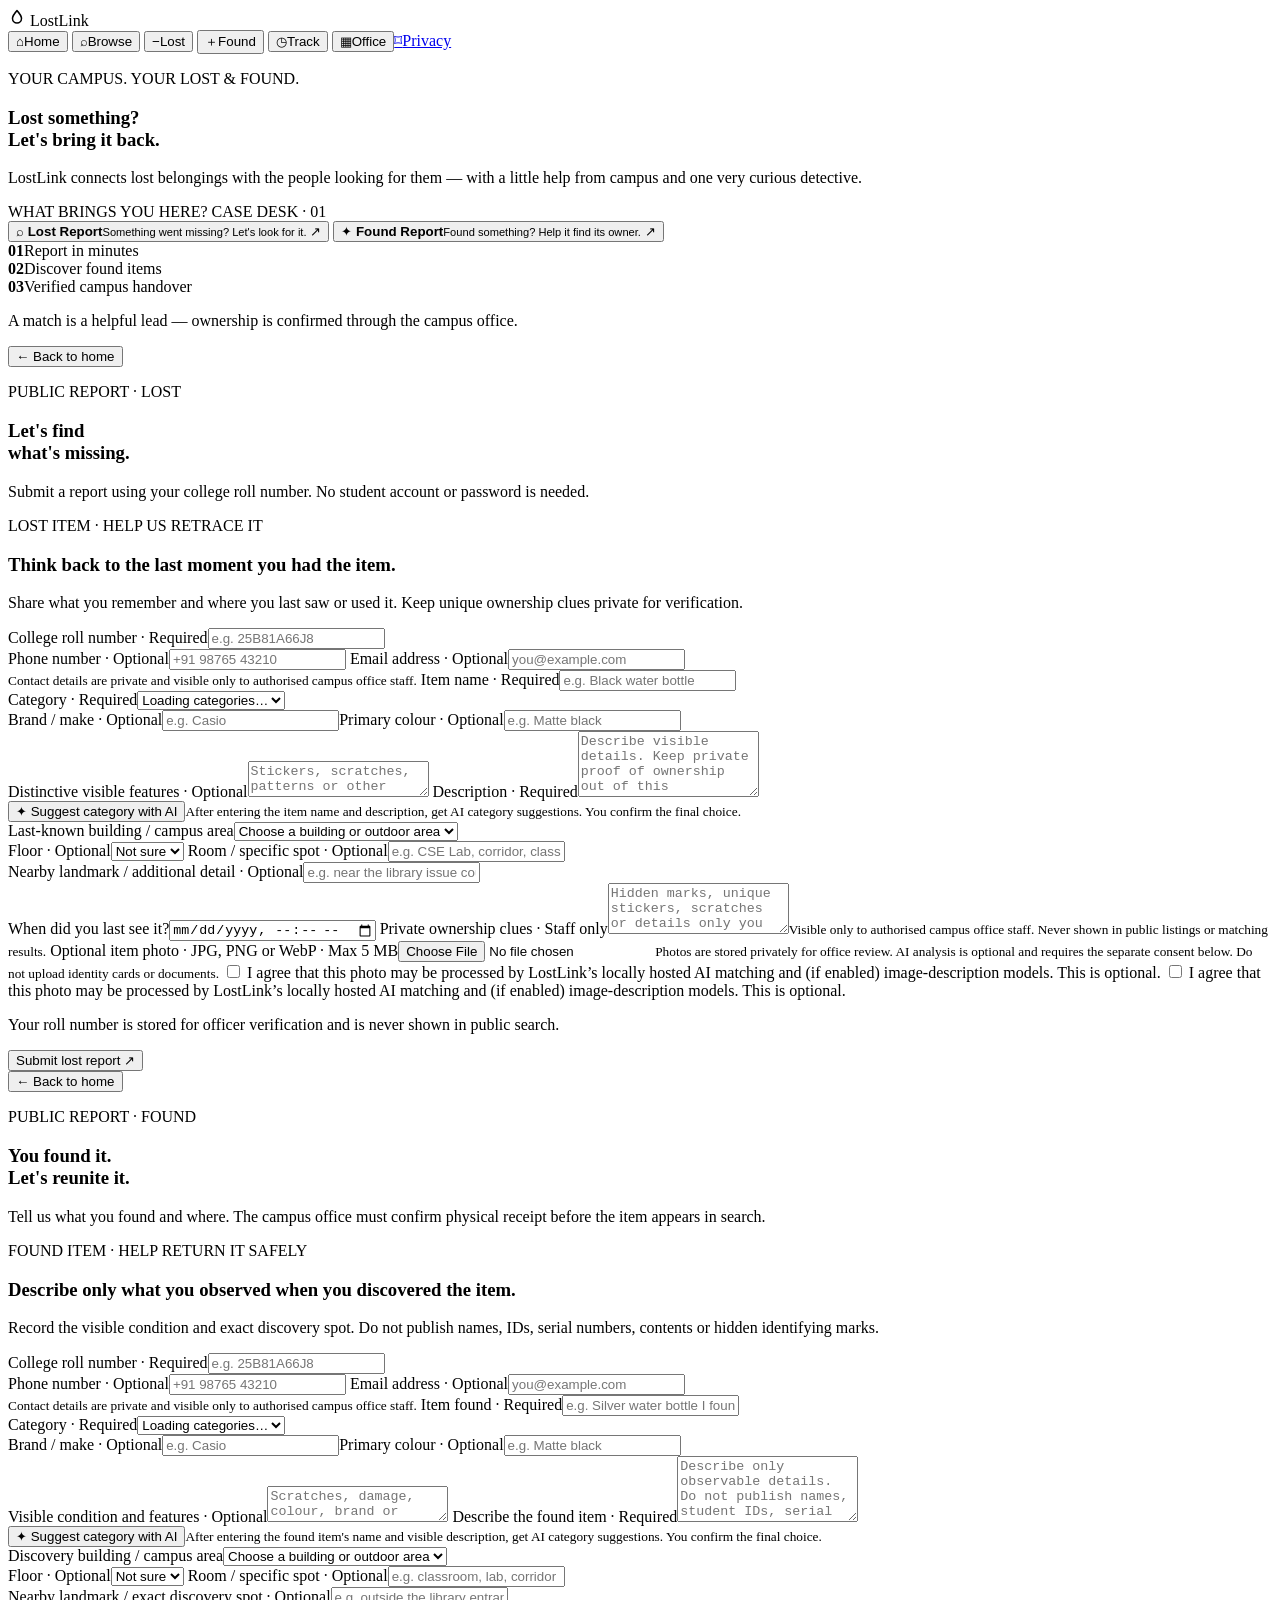
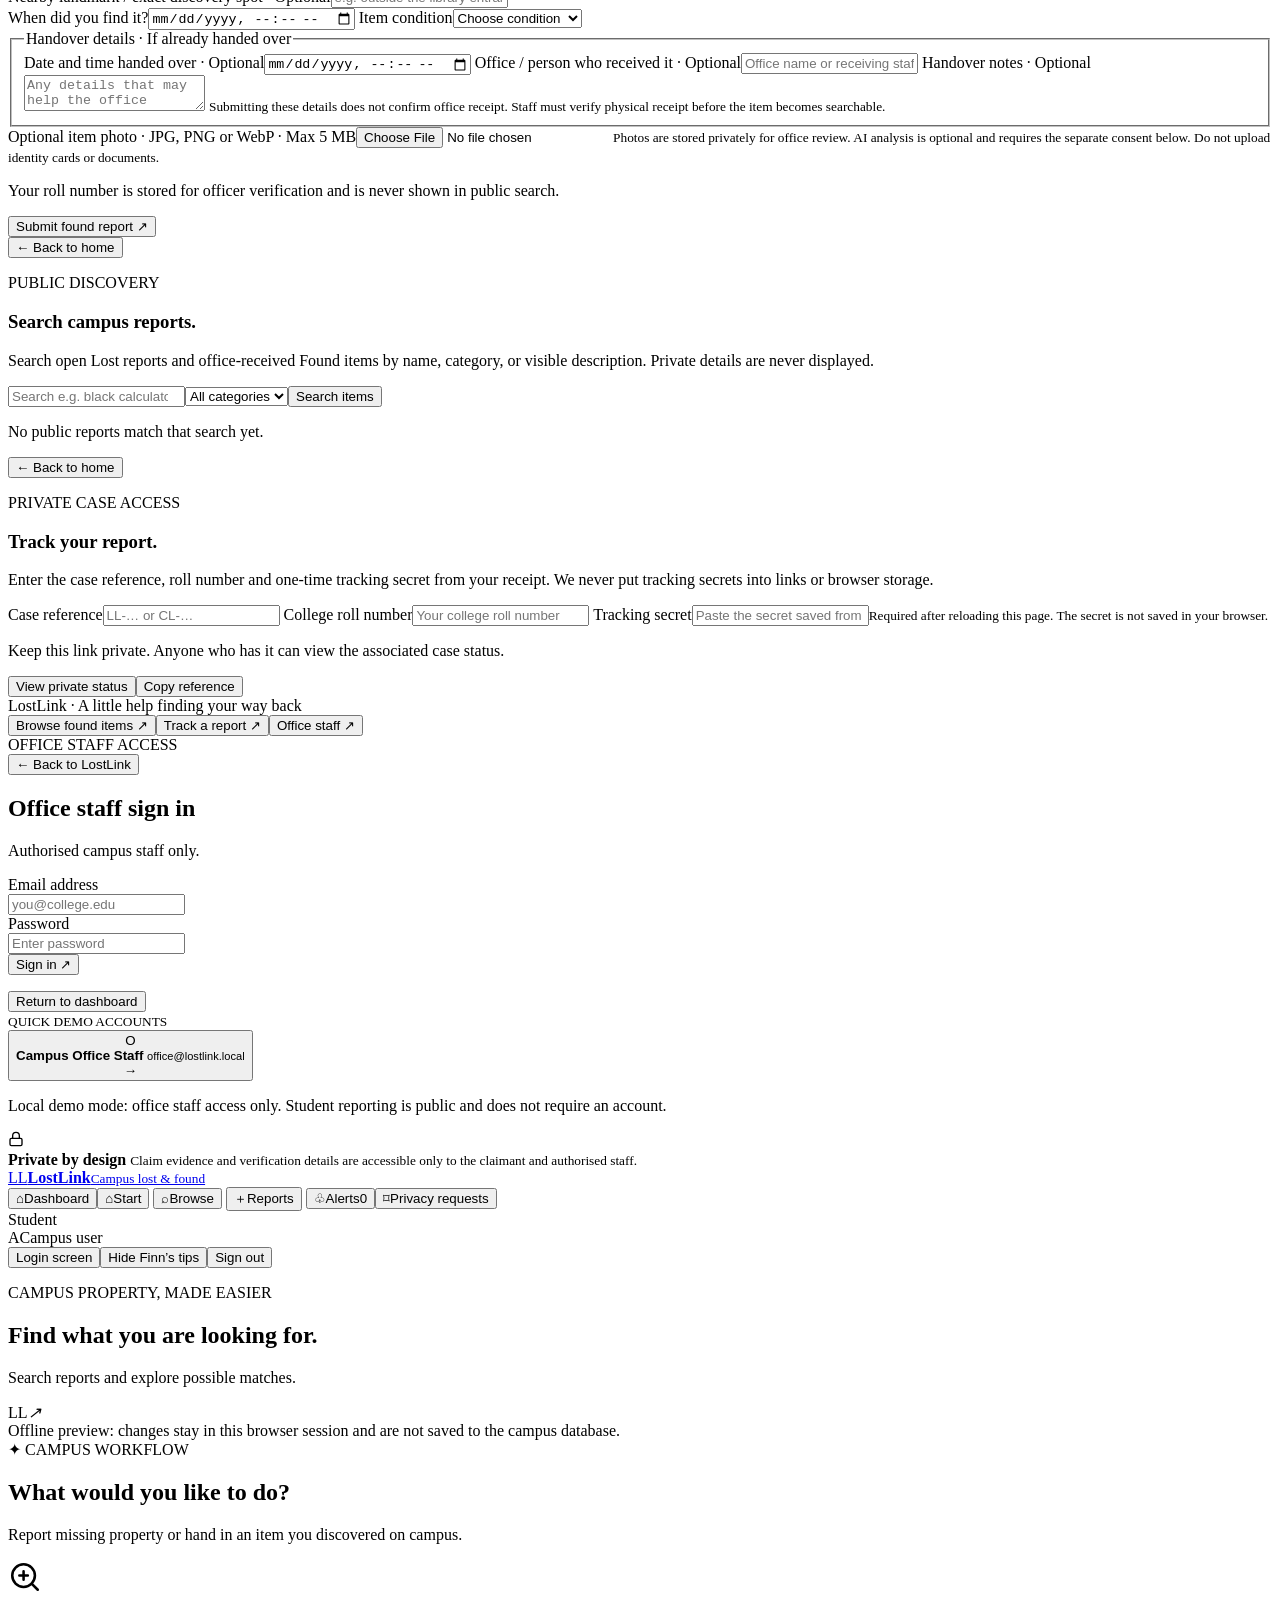
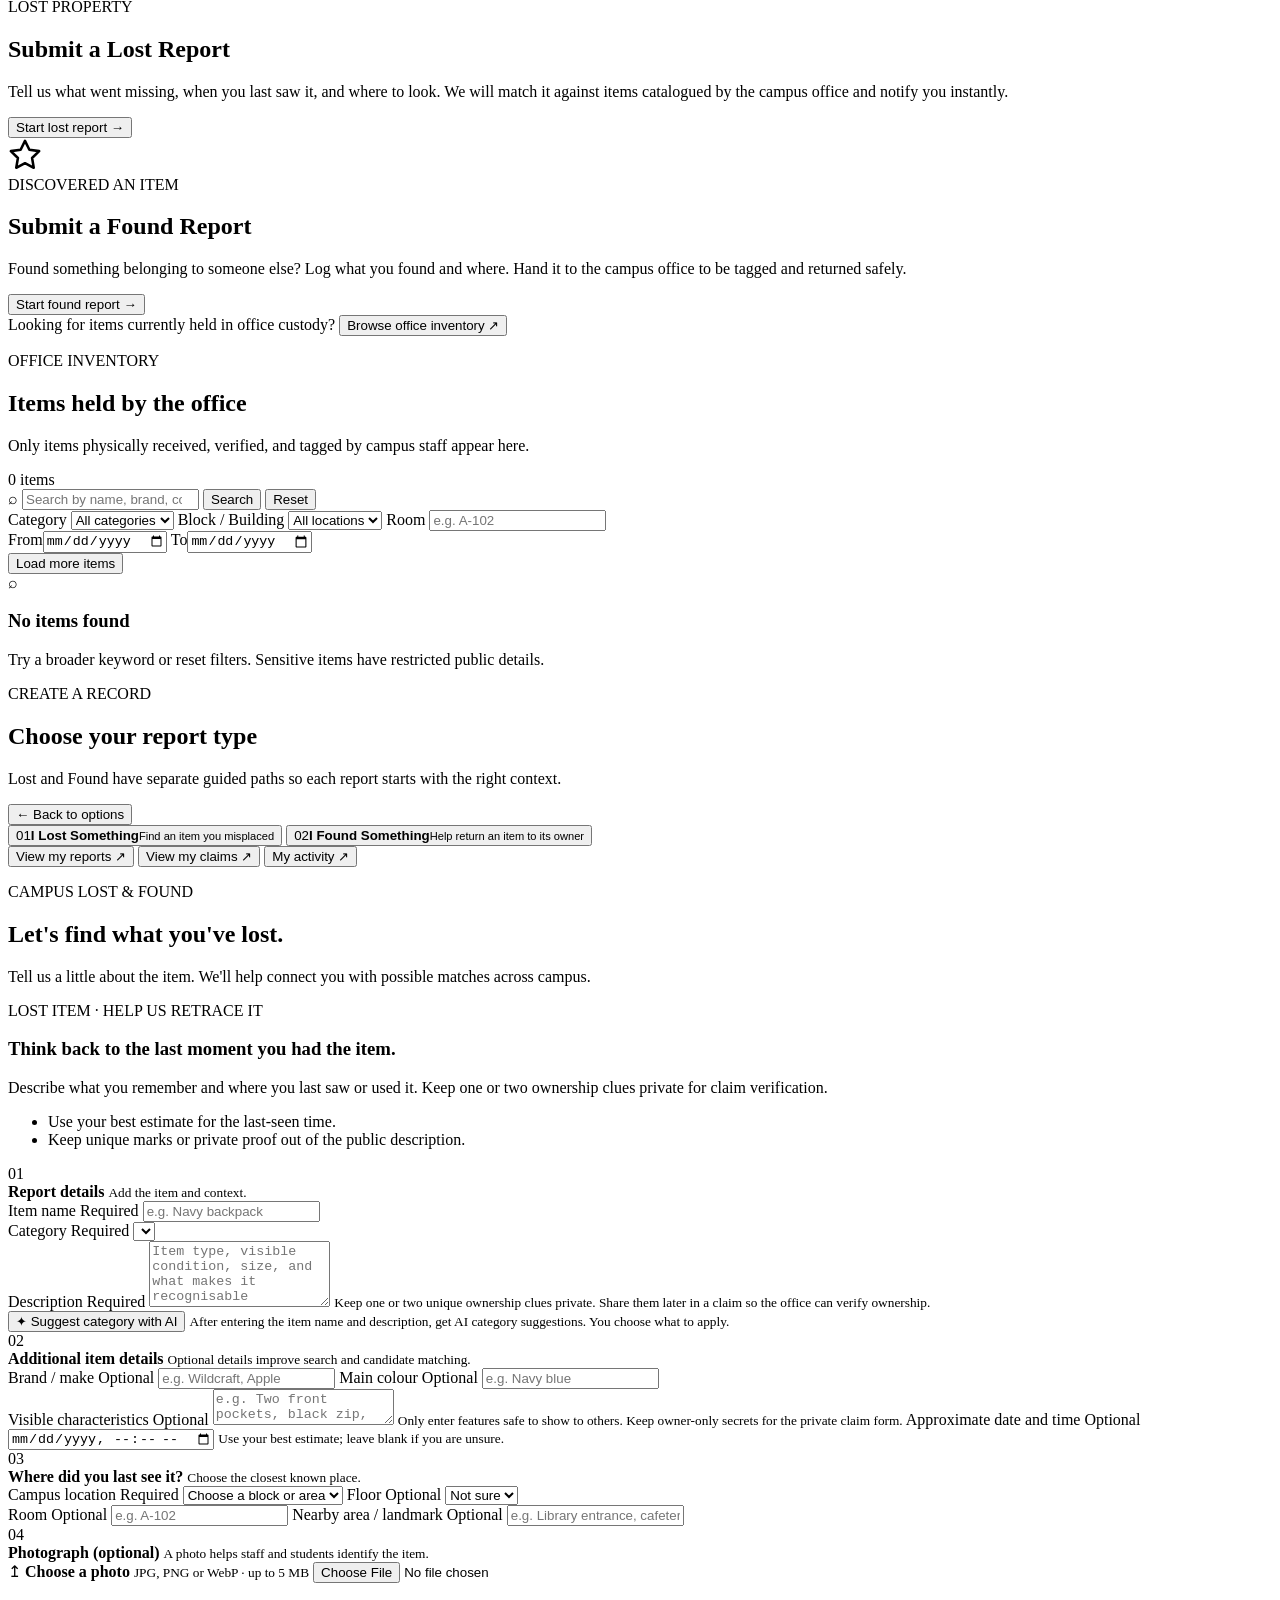
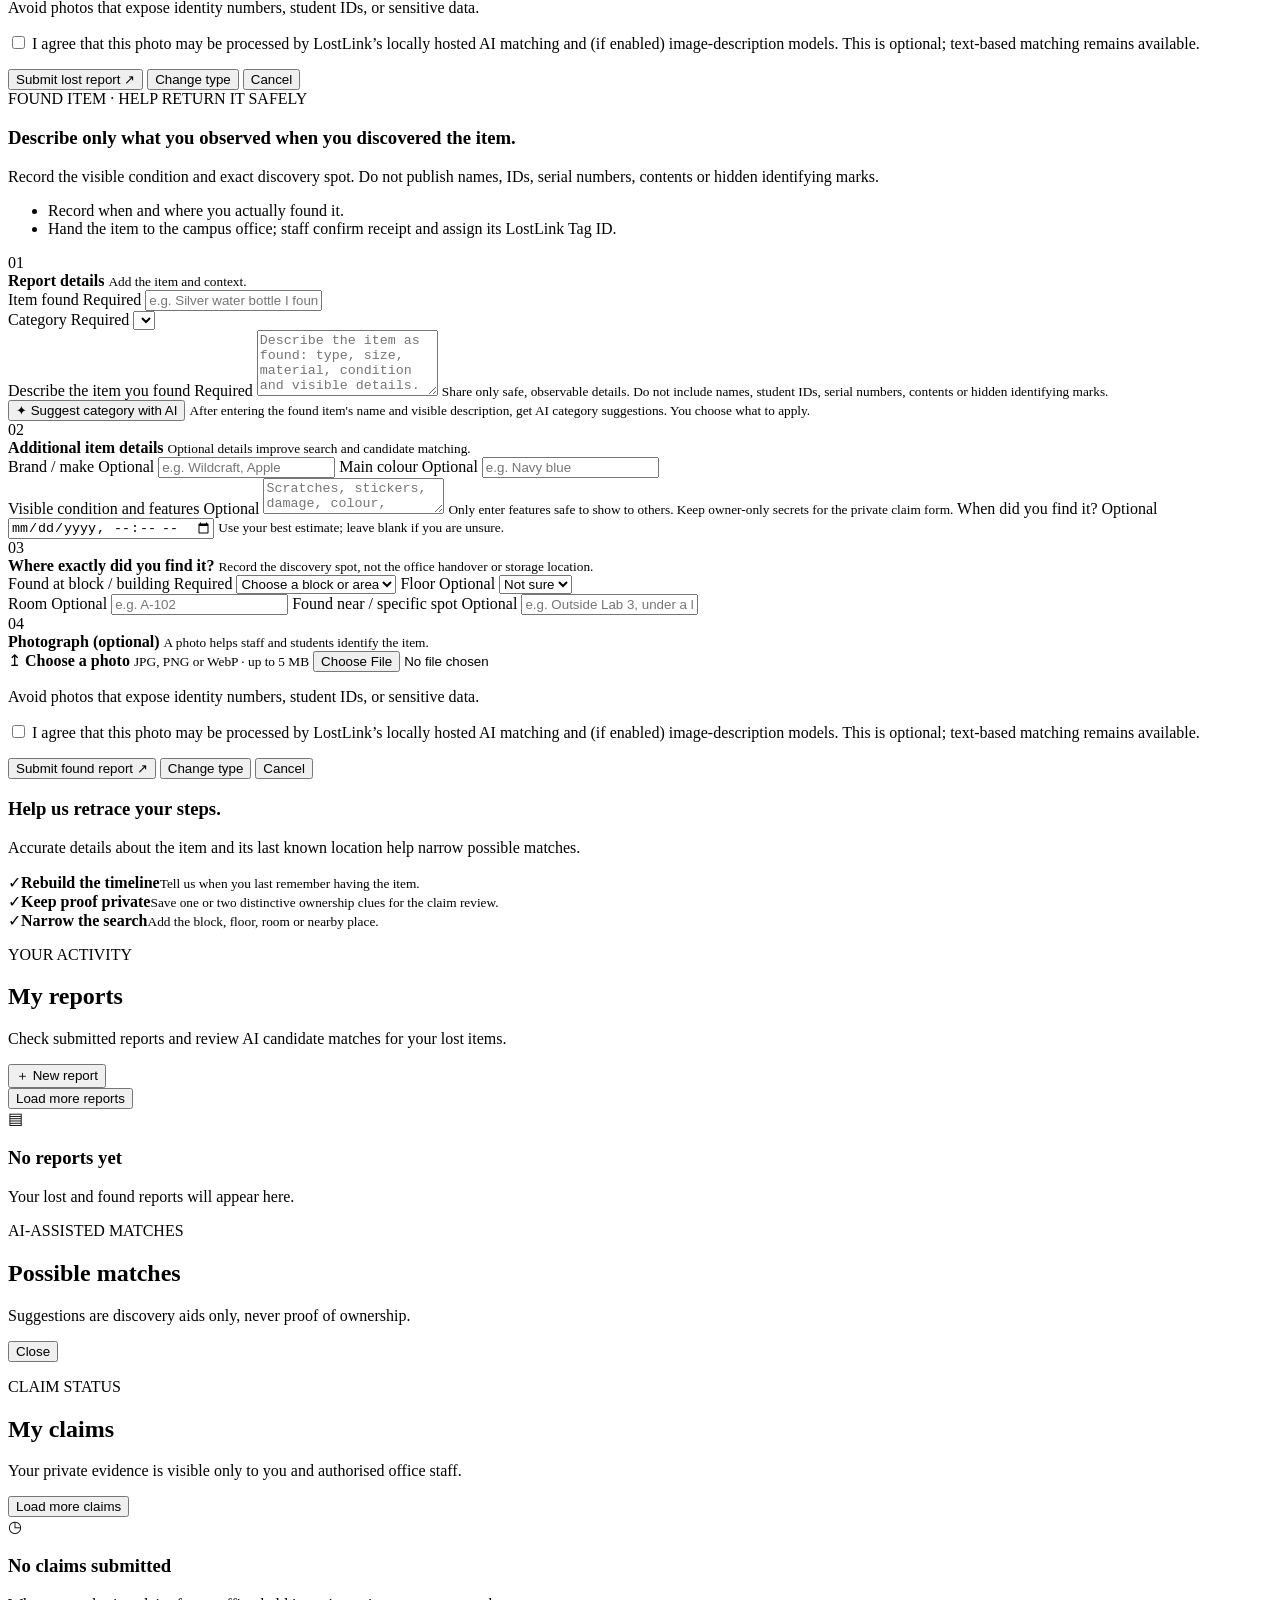
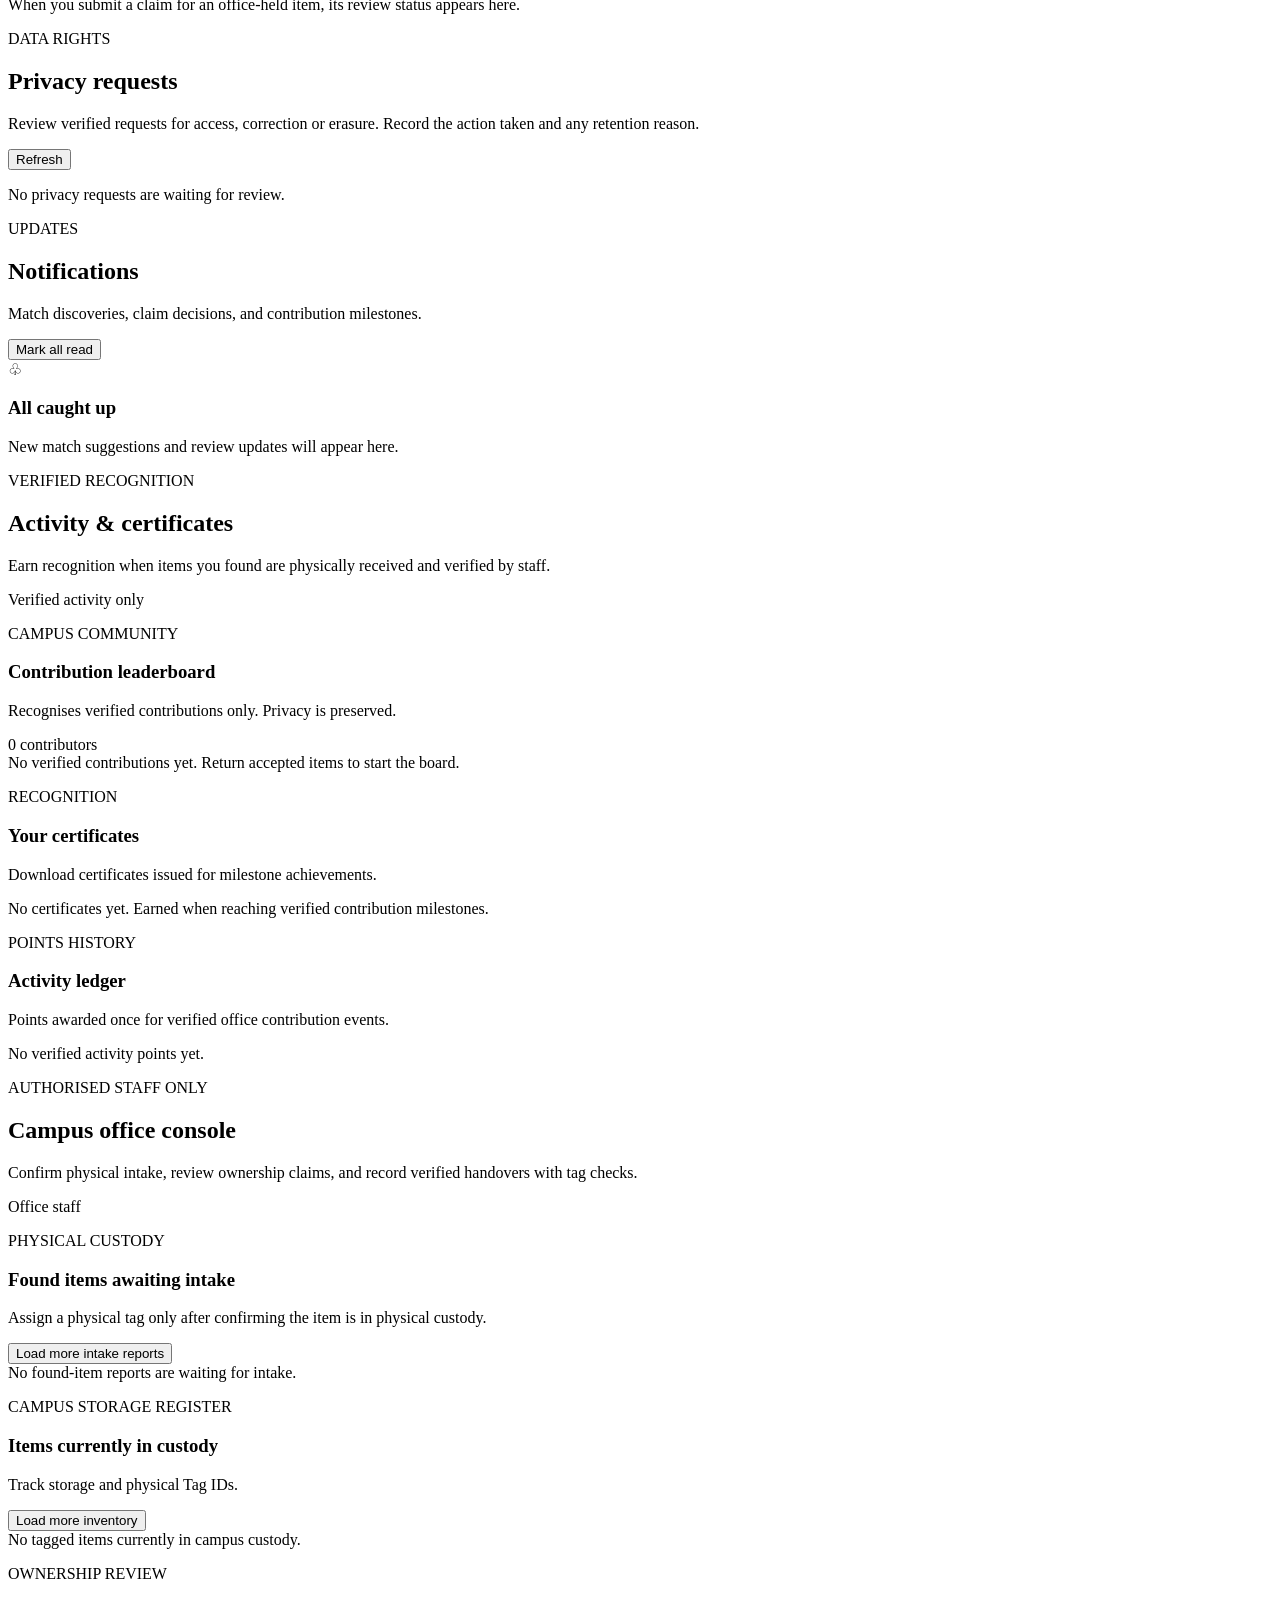
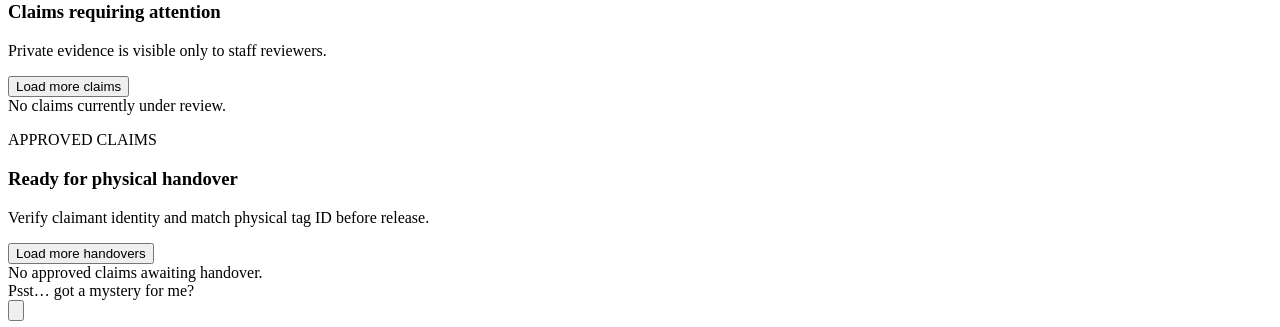
==== commit 0affa30f: "Merge 459eea926d234020221bff9699b58cbca2dc9806 into bcd8ba3be9fc22799b9394d889c20060db911023" ====
--- a/app/static/index.html
+++ b/app/static/index.html
@@ -181,12 +181,14 @@
         <section id="publicTrackPage" class="public-destination hidden">
           <button class="public-back" type="button" data-public-home>← Back to home</button>
           <p class="eyebrow">PRIVATE CASE ACCESS</p><h1 class="public-title">Track your <span>report.</span></h1>
-          <p class="public-lede">Open or paste the private tracking link from your submission receipt. You do not need to enter a separate secret; your roll number alone cannot unlock a case.</p>
+          <p class="public-lede">Enter the case reference, roll number and one-time tracking secret from your receipt. We never put tracking secrets into links or browser storage.</p>
           <div data-finn-slot class="public-finn-slot"></div>
           <form id="publicTrackForm" class="form-stack">
-            <label><span>Private tracking link</span><input id="publicTrackLink" type="url" required autocomplete="url" placeholder="Paste the private link from your receipt"></label>
+            <label><span>Case reference</span><input id="publicTrackReference" required maxlength="40" autocomplete="off" placeholder="LL-… or CL-…"></label>
+            <label><span>College roll number</span><input id="publicTrackRoll" required maxlength="20" autocomplete="off" placeholder="Your college roll number"></label>
+            <label><span>Tracking secret</span><input id="publicTrackSecret" type="password" autocomplete="off" placeholder="Paste the secret saved from your receipt"><small class="field-hint">Required after reloading this page. The secret is not saved in your browser.</small></label>
             <p class="field-hint">Keep this link private. Anyone who has it can view the associated case status.</p>
-            <div class="form-actions"><button class="button button-liquid" type="submit">View private status</button><button id="copyPublicTrackingLink" class="button button-quiet" type="button">Copy private link</button></div>
+            <div class="form-actions"><button class="button button-liquid" type="submit">View private status</button><button id="copyPublicTrackingReference" class="button button-quiet" type="button">Copy reference</button></div>
           </form>
           <div id="publicTrackResult" class="stack-list" aria-live="polite"><div id="publicTrackMatches" class="track-matches"></div></div>
         </section>
@@ -1056,7 +1058,7 @@
       <div id="publicClaimItemSummary" class="claim-item-summary"></div>
       <label><span>College roll number</span><input id="publicClaimRoll" required minlength="5" maxlength="20" autocomplete="off" placeholder="Enter your roll number"><small class="field-hint">This is attribution only, not identity verification. The campus office verifies the claimant before handover.</small></label>
       <label><span>Phone number · Optional</span><input id="publicClaimPhone" type="tel" maxlength="20" autocomplete="tel" inputmode="tel" placeholder="+91 98765 43210"><small class="field-hint">Shared privately with authorised campus office staff for claim follow-up.</small></label>
-      <label><span>Link to your Lost report <span class="field-optional">Optional</span></span><input id="publicClaimLostReference" maxlength="24" placeholder="e.g. LL-XXXXXXX"></label>
+      <label><span>Your Lost report reference <span class="field-required">Required</span></span><input id="publicClaimLostReference" required maxlength="40" placeholder="Lost report reference"><small class="field-hint">Open your Lost-report case in Track with its reference, roll number and tracking secret first. The claim reuses that case's verified credential in memory.</small></label>
       <fieldset class="evidence-type-fieldset"><legend>Supporting evidence <span class="field-required">Choose at least one</span></legend>
         <label class="checkbox-line"><input type="checkbox" name="publicClaimEvidenceType" value="distinctive_features"> Distinctive features or owner-only details</label>
         <label class="checkbox-line"><input type="checkbox" name="publicClaimEvidenceType" value="purchase_or_receipt"> Purchase or receipt proof</label>
@@ -1244,7 +1246,7 @@
   <dialog id="publicPrivacyDialog" class="modal-dialog">
     <form id="publicPrivacyForm" class="form-card form-stack">
       <div class="dialog-heading"><div><p class="eyebrow">YOUR DATA</p><h2>Request a privacy action</h2></div><button type="button" class="dialog-close" id="closePublicPrivacy" aria-label="Close">×</button></div>
-      <p class="field-hint">Your private tracking credentials verify that you control this case. Do not share the tracking link with anyone else.</p>
+      <p class="field-hint">Your private tracking credentials verify that you control this case. Do not share your tracking secret with anyone else.</p>
       <label><span>Request type</span><select id="publicPrivacyType" required><option value="access">Access / copy of my data</option><option value="correction">Correct my data</option><option value="erasure">Request erasure</option></select></label>
       <label><span>Details (optional)</span><textarea id="publicPrivacyDetails" rows="4" maxlength="2000" placeholder="Describe the information or correction requested."></textarea></label>
       <div class="form-actions"><button class="button button-liquid" type="submit">Submit request</button><button class="button button-quiet" type="button" id="cancelPublicPrivacy">Cancel</button></div>
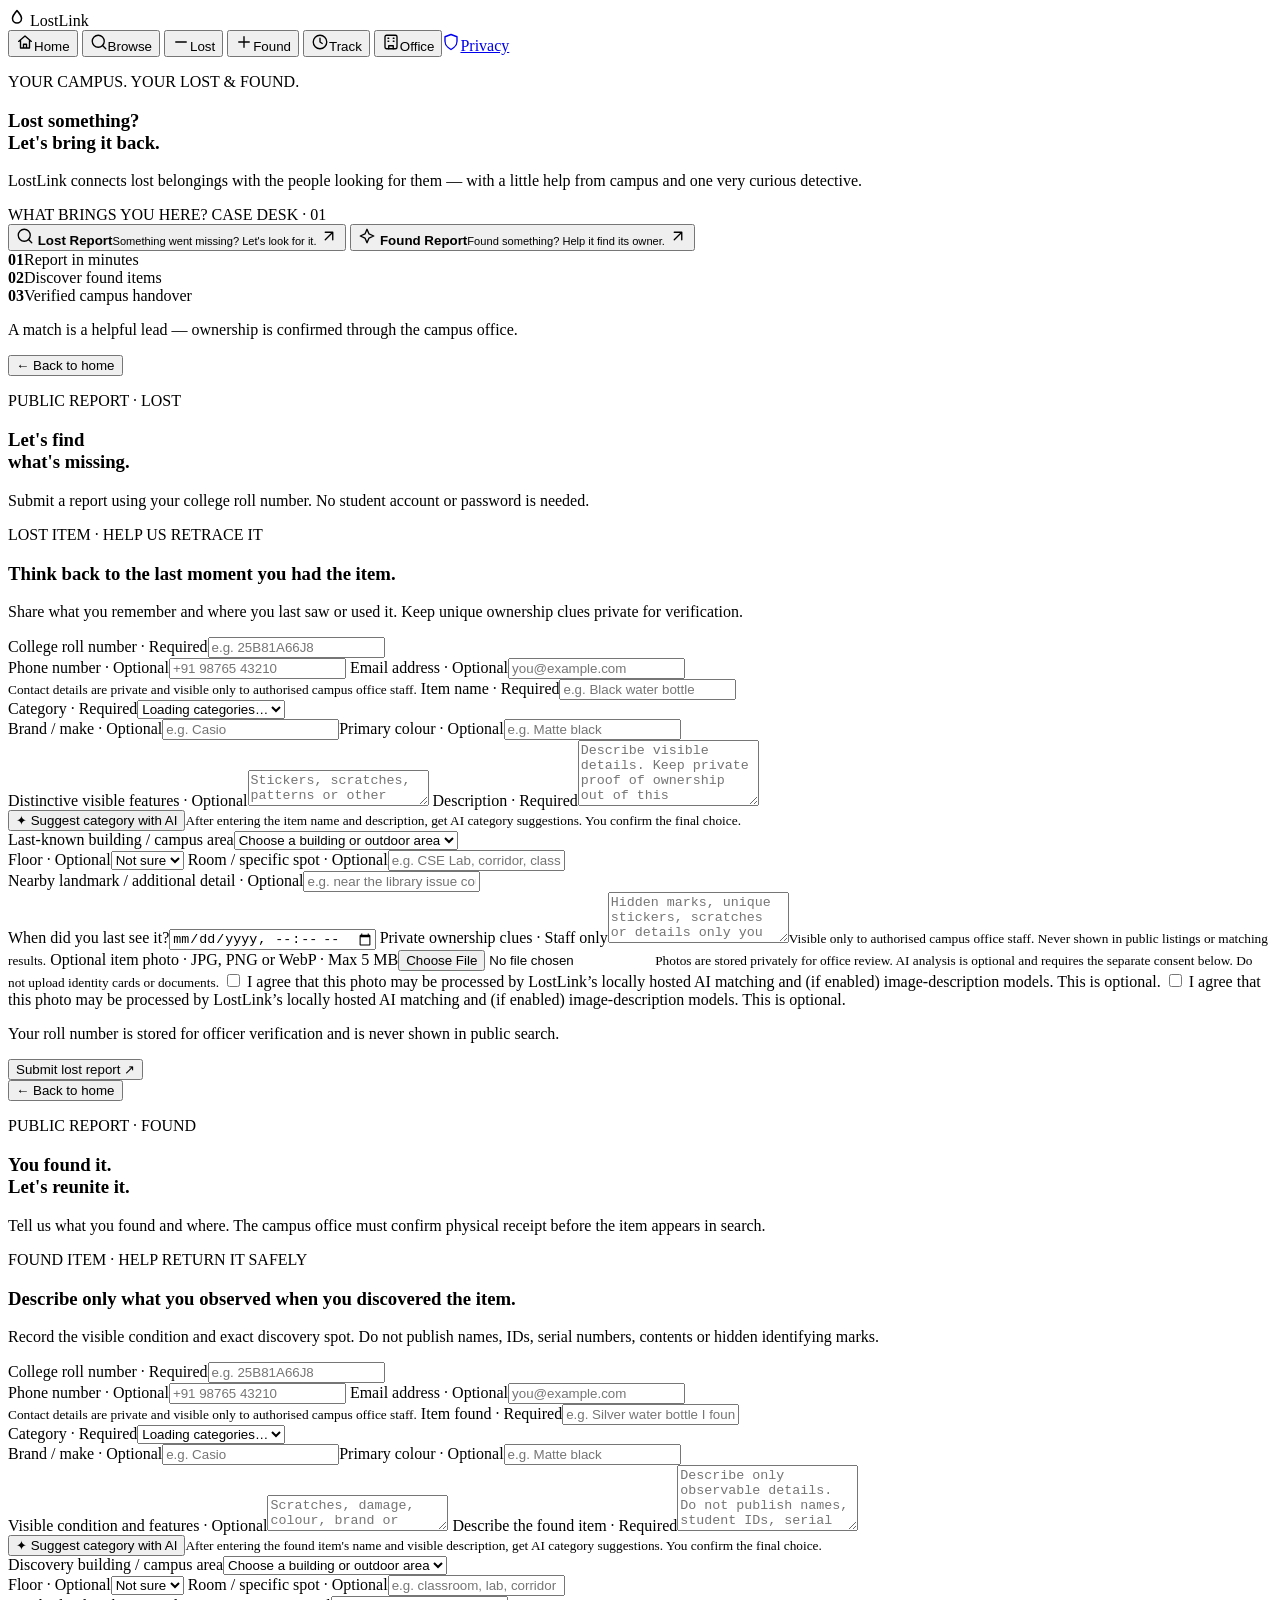
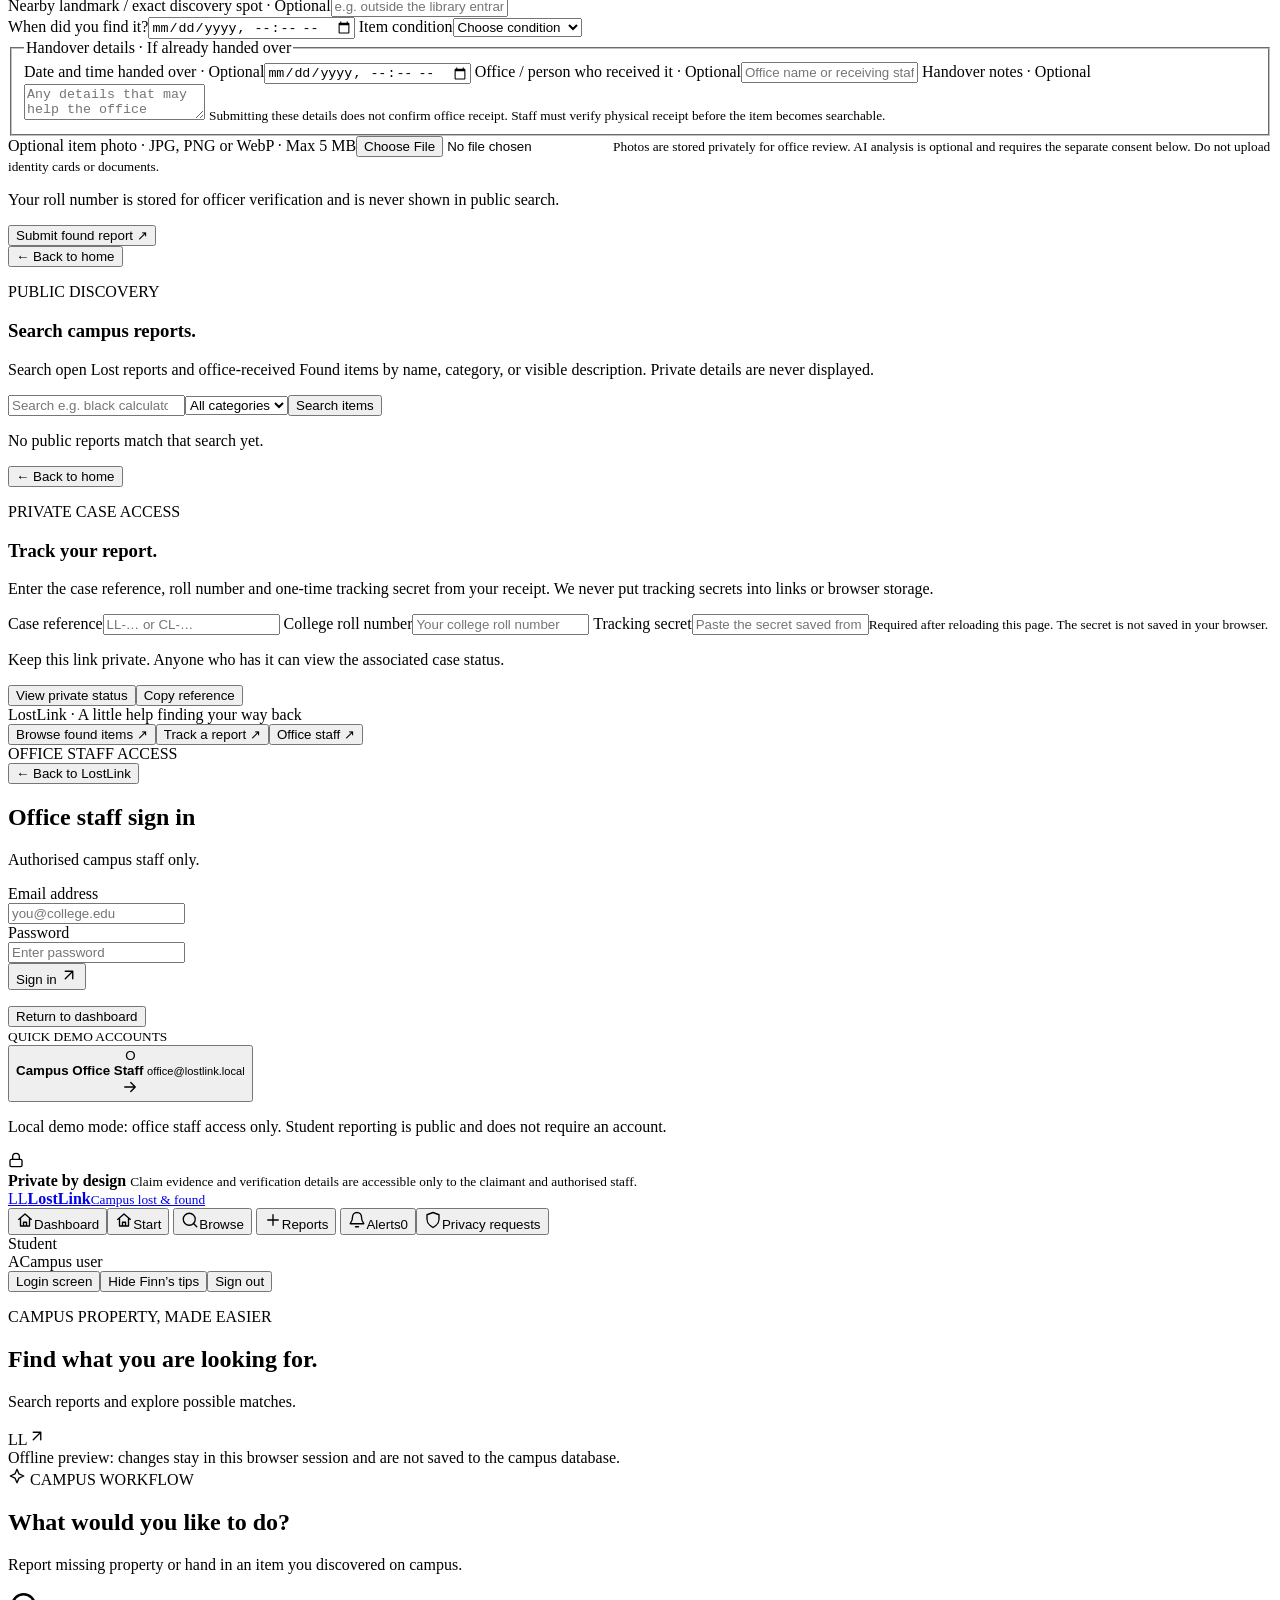
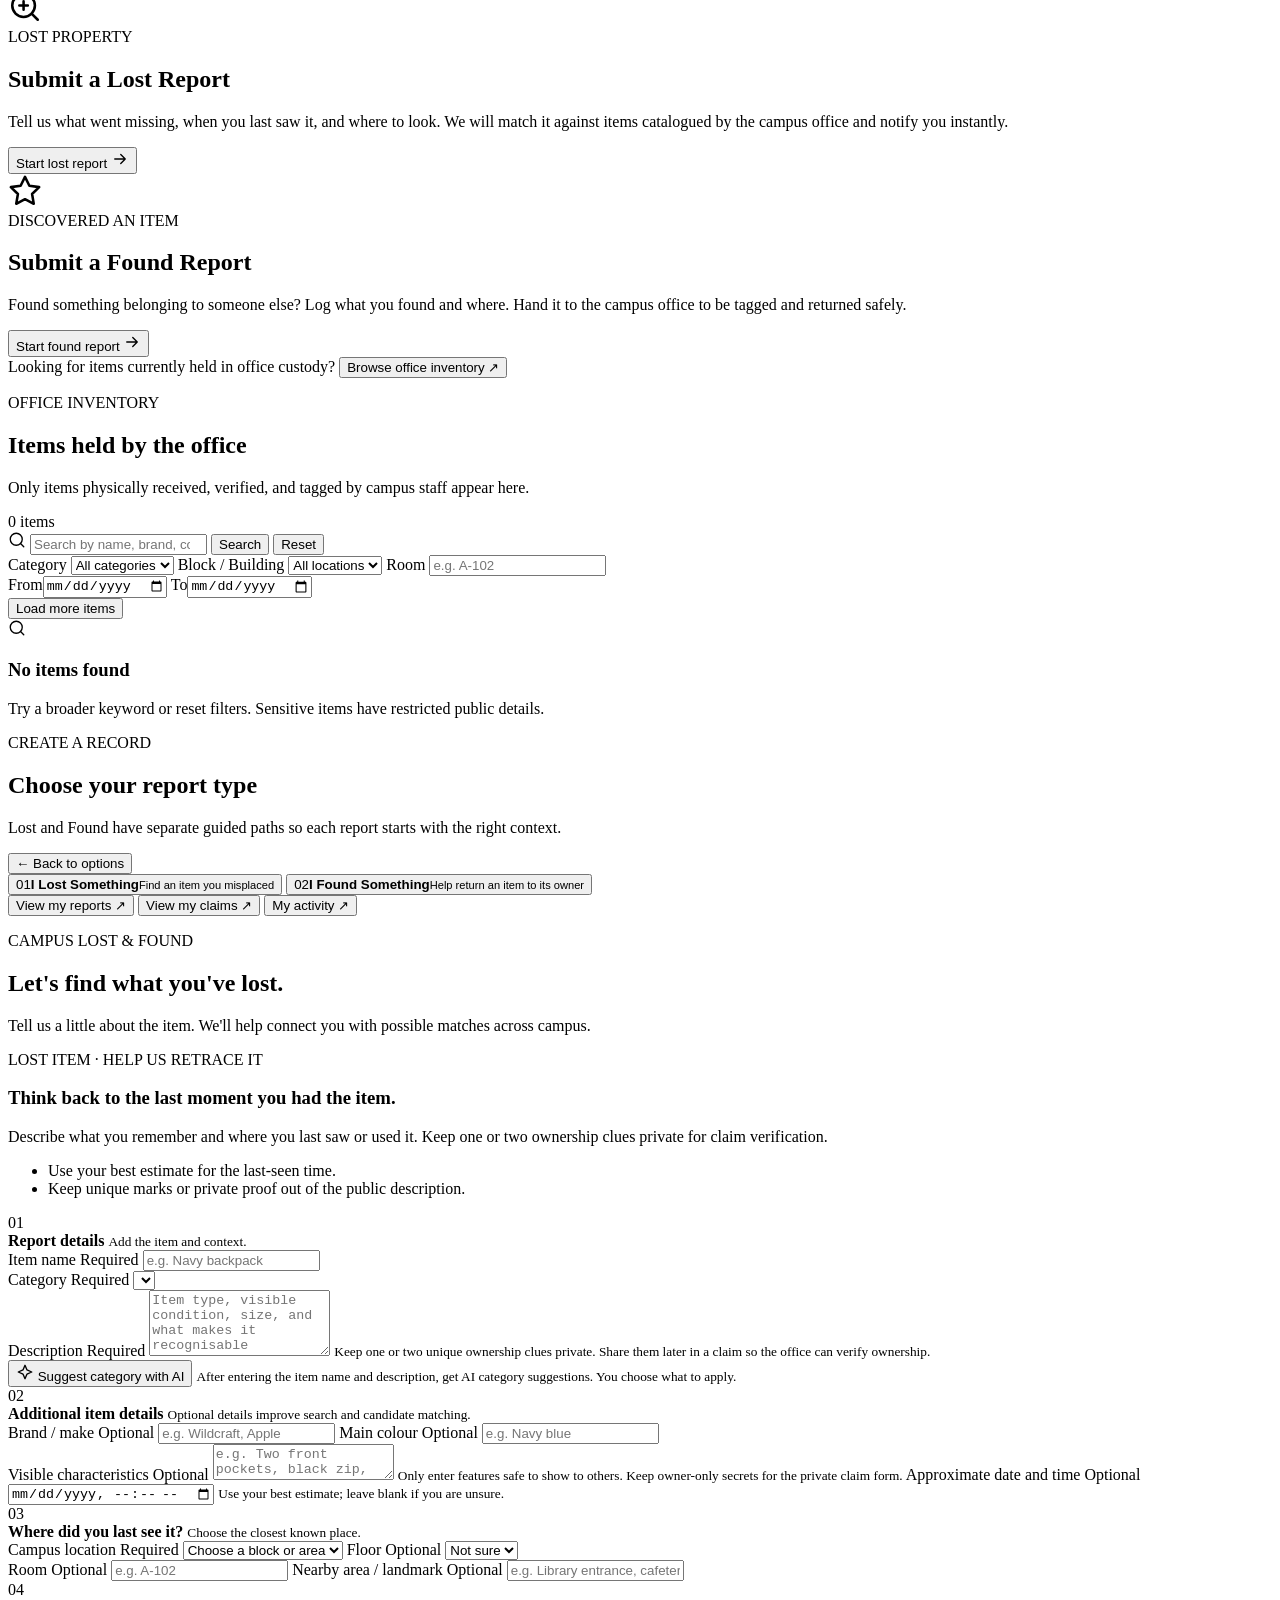
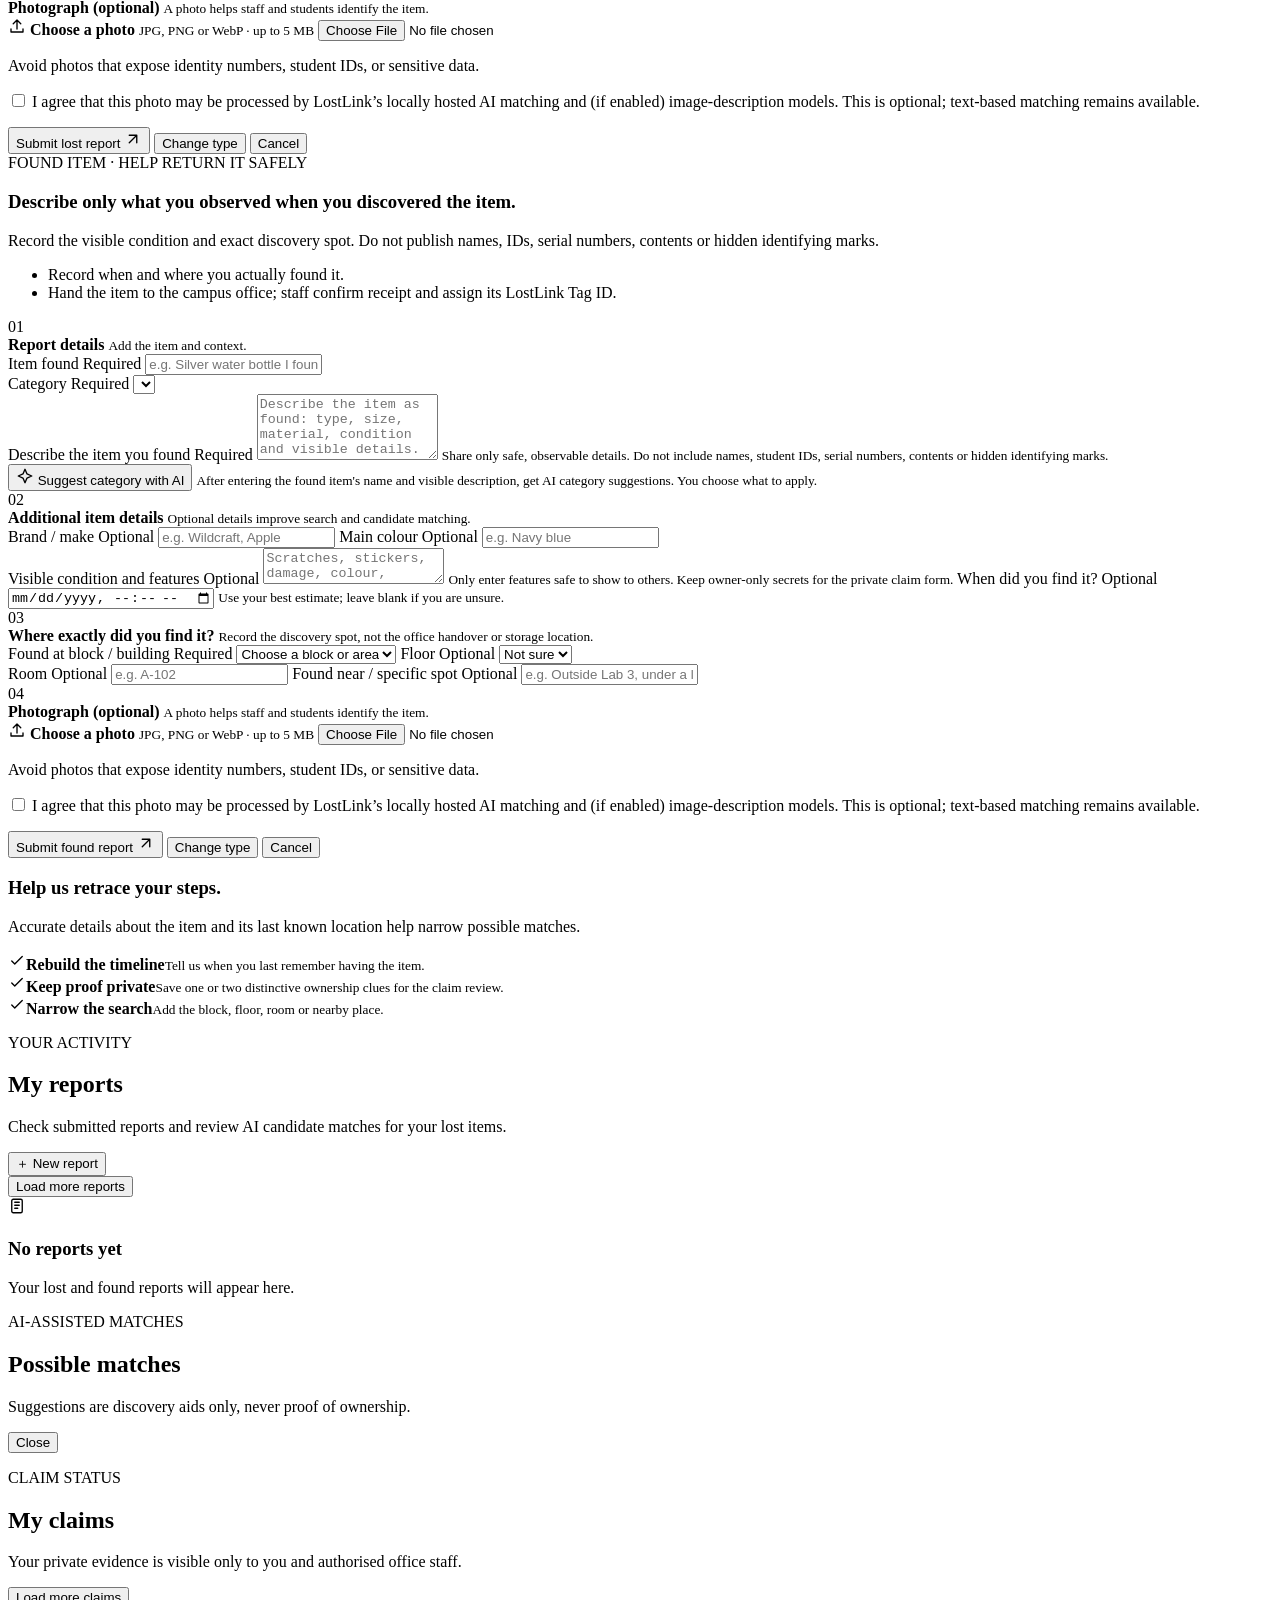
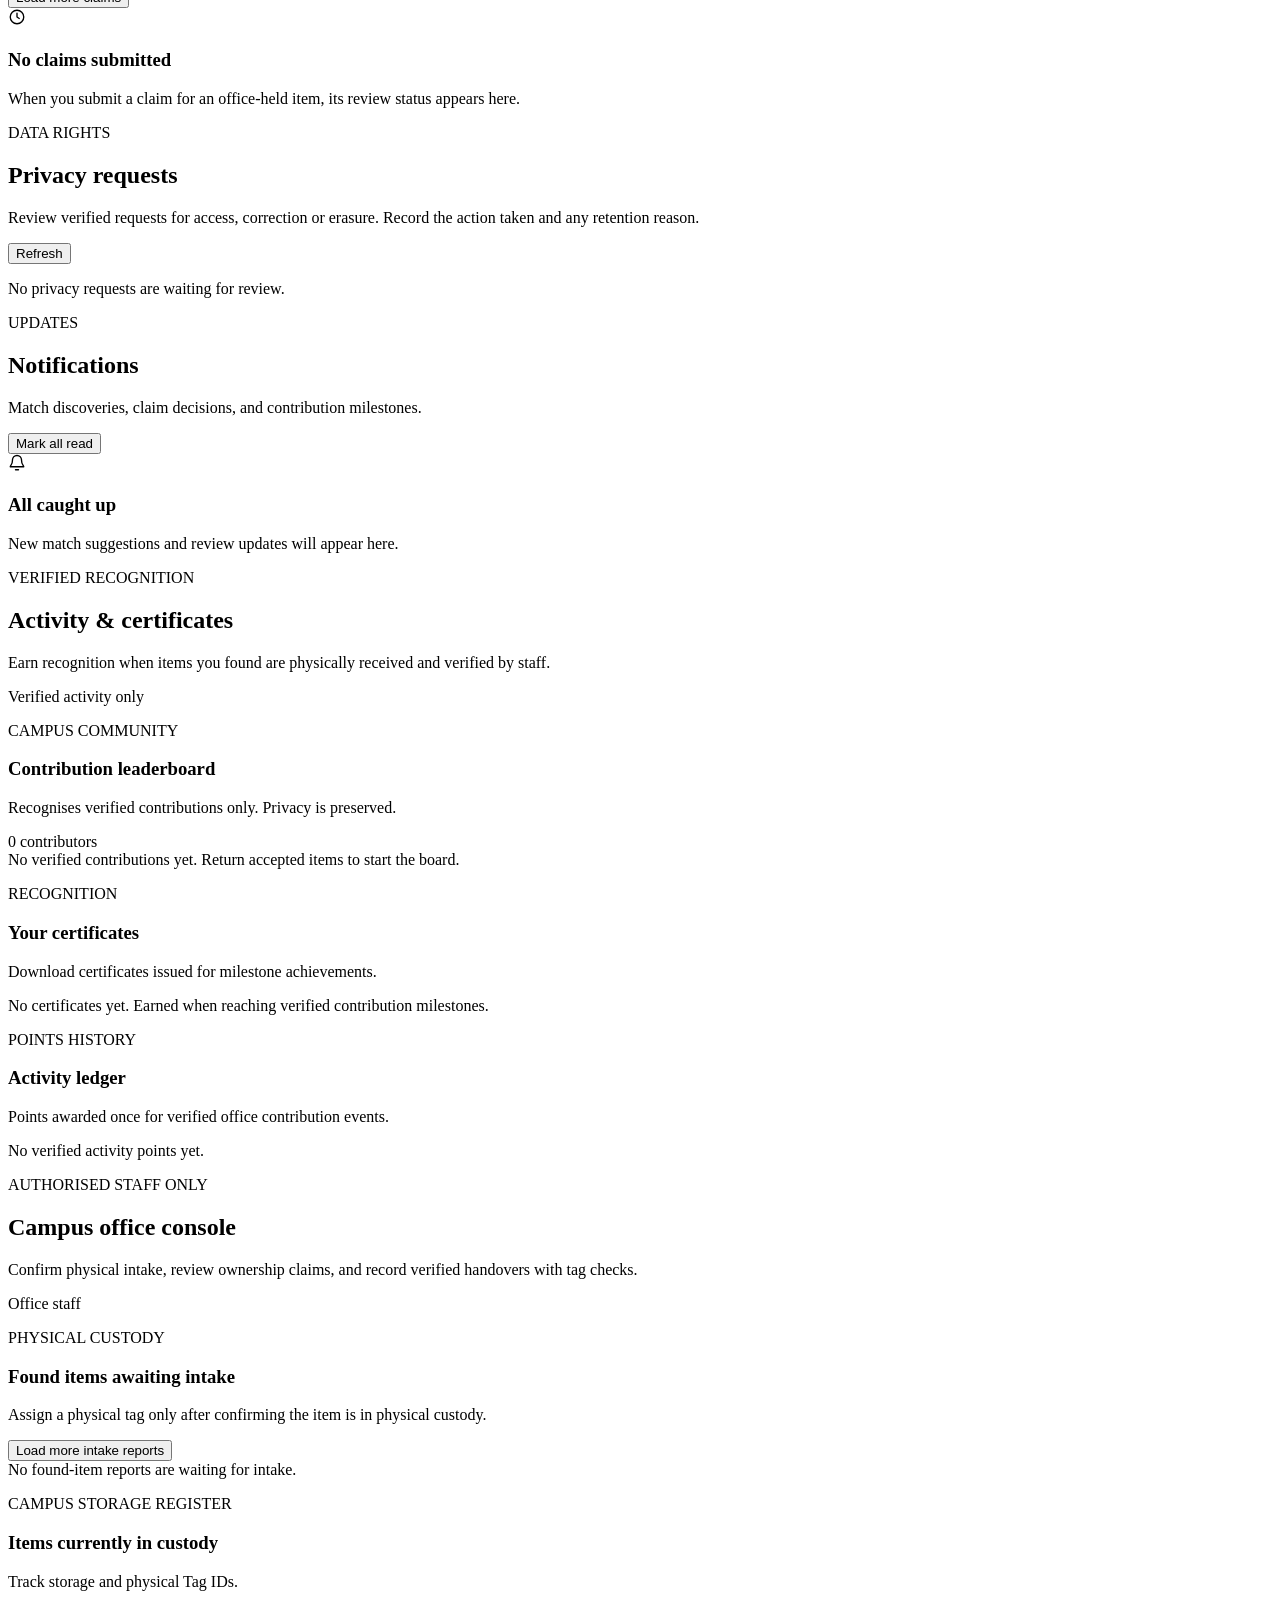
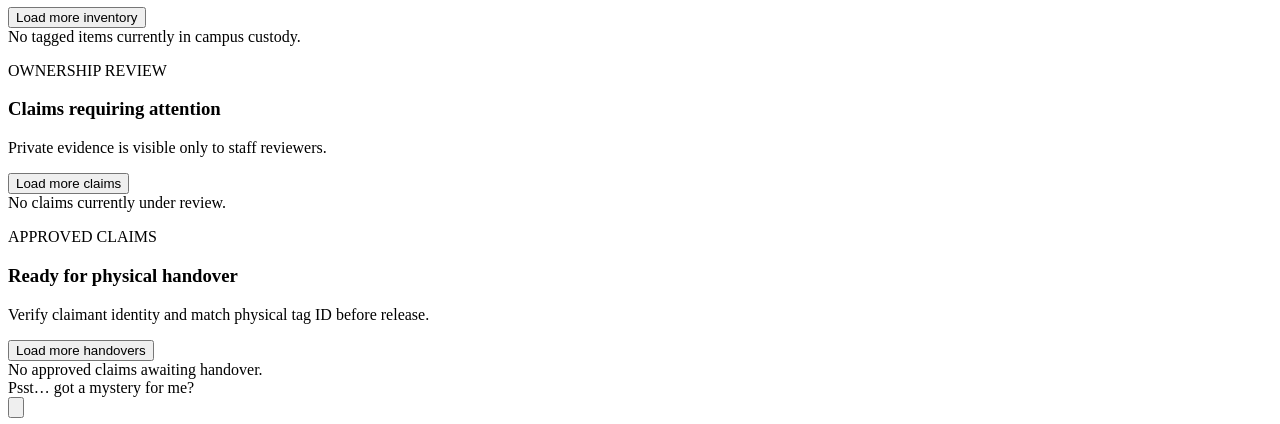
==== commit 08c325d1: "style: use inline icons and consistent accessible dialog close controls Replace decorative glyphs wi" ====
--- a/app/static/index.html
+++ b/app/static/index.html
@@ -3,7 +3,7 @@
 <head>
   <meta charset="utf-8">
   <meta name="viewport" content="width=device-width, initial-scale=1, viewport-fit=cover">
-  <meta name="theme-color" content="#f2e9dc">
+  <meta name="theme-color" content="#f8fafc">
   <meta name="description" content="Report lost and found items on campus, discover possible matches, and complete verified handovers with LostLink.">
   <title>LostLink · Campus Lost &amp; Found</title>
   <link rel="preconnect" href="https://fonts.googleapis.com">
@@ -12,7 +12,12 @@
   <link rel="stylesheet" href="/static/styles.css?v=public-claim-workflow-20261109">
 </head>
 <body>
-  <!-- Warm ambient lighting for the LostLink campus identity -->
+  <!-- CSS aurora adapted from PR #21; attribution in docs/THIRD_PARTY.md. -->
+  <div class="aurora-background-container" aria-hidden="true">
+    <div class="aurora-layer-base"></div>
+    <div class="aurora-layer"></div>
+  </div>
+  <!-- Ambient lighting behind the preserved public workflow -->
   <div class="ambient-mesh" aria-hidden="true">
     <div class="liquid-orb orb-1"></div>
     <div class="liquid-orb orb-2"></div>
@@ -44,12 +49,12 @@
         </div>
         <nav id="publicNav" class="nimbus-nav public-nav" data-tone="light" aria-label="Public LostLink navigation">
           <span class="nimbus-glass" aria-hidden="true"></span>
-          <button class="nimbus-item public-nav-item active" type="button" data-public-destination="home" aria-current="page"><span class="nv-ico">⌂</span><span>Home</span></button>
-          <button class="nimbus-item public-nav-item" type="button" data-public-destination="browse"><span class="nv-ico">⌕</span><span>Browse</span></button>
-          <button class="nimbus-item public-nav-item" type="button" data-public-destination="lost"><span class="nv-ico">−</span><span>Lost</span></button>
-          <button class="nimbus-item public-nav-item" type="button" data-public-destination="found"><span class="nv-ico">＋</span><span>Found</span></button>
-          <button class="nimbus-item public-nav-item" type="button" data-public-destination="track"><span class="nv-ico">◷</span><span>Track</span></button>
-          <button class="nimbus-item public-nav-item" type="button" data-public-destination="office"><span class="nv-ico">▦</span><span>Office</span></button><a class="nimbus-item public-nav-item" href="/static/privacy.html"><span class="nv-ico">⌑</span><span>Privacy</span></a>
+          <button class="nimbus-item public-nav-item active" type="button" data-public-destination="home" aria-current="page"><span class="nv-ico"><svg class="ui-icon" viewBox="0 0 24 24" width="18" height="18" fill="none" stroke="currentColor" stroke-width="1.8" stroke-linecap="round" stroke-linejoin="round" aria-hidden="true" focusable="false"><path d="M3.5 11.2 12 4l8.5 7.2M6 9.6V20h12V9.6M10 20v-5h4v5"/></svg></span><span>Home</span></button>
+          <button class="nimbus-item public-nav-item" type="button" data-public-destination="browse"><span class="nv-ico"><svg class="ui-icon" viewBox="0 0 24 24" width="18" height="18" fill="none" stroke="currentColor" stroke-width="1.8" stroke-linecap="round" stroke-linejoin="round" aria-hidden="true" focusable="false"><circle cx="11" cy="11" r="8"/><path d="m21 21-4.3-4.3"/></svg></span><span>Browse</span></button>
+          <button class="nimbus-item public-nav-item" type="button" data-public-destination="lost"><span class="nv-ico"><svg class="ui-icon" viewBox="0 0 24 24" width="18" height="18" fill="none" stroke="currentColor" stroke-width="1.8" stroke-linecap="round" stroke-linejoin="round" aria-hidden="true" focusable="false"><path d="M5 12h14"/></svg></span><span>Lost</span></button>
+          <button class="nimbus-item public-nav-item" type="button" data-public-destination="found"><span class="nv-ico"><svg class="ui-icon" viewBox="0 0 24 24" width="18" height="18" fill="none" stroke="currentColor" stroke-width="1.8" stroke-linecap="round" stroke-linejoin="round" aria-hidden="true" focusable="false"><path d="M12 5v14M5 12h14"/></svg></span><span>Found</span></button>
+          <button class="nimbus-item public-nav-item" type="button" data-public-destination="track"><span class="nv-ico"><svg class="ui-icon" viewBox="0 0 24 24" width="18" height="18" fill="none" stroke="currentColor" stroke-width="1.8" stroke-linecap="round" stroke-linejoin="round" aria-hidden="true" focusable="false"><circle cx="12" cy="12" r="9"/><path d="M12 7v5l3 2"/></svg></span><span>Track</span></button>
+          <button class="nimbus-item public-nav-item" type="button" data-public-destination="office"><span class="nv-ico"><svg class="ui-icon" viewBox="0 0 24 24" width="18" height="18" fill="none" stroke="currentColor" stroke-width="1.8" stroke-linecap="round" stroke-linejoin="round" aria-hidden="true" focusable="false"><rect x="4" y="3" width="16" height="18" rx="2"/><path d="M9 21v-4h6v4M8 7h1m6 0h1M8 11h1m6 0h1"/></svg></span><span>Office</span></button><a class="nimbus-item public-nav-item" href="/static/privacy.html"><span class="nv-ico"><svg class="ui-icon" viewBox="0 0 24 24" width="18" height="18" fill="none" stroke="currentColor" stroke-width="1.8" stroke-linecap="round" stroke-linejoin="round" aria-hidden="true" focusable="false"><path d="M12 22s8-4 8-11V5l-8-3-8 3v6c0 7 8 11 8 11"/></svg></span><span>Privacy</span></a>
         </nav>
       </header>
 
@@ -66,14 +71,14 @@
             </div>
             <div class="public-actions">
               <button class="public-action-card lost-action" type="button" data-public-report="lost">
-                <span class="public-action-icon" aria-hidden="true">⌕</span>
+                <span class="public-action-icon" aria-hidden="true"><svg class="ui-icon" viewBox="0 0 24 24" width="18" height="18" fill="none" stroke="currentColor" stroke-width="1.8" stroke-linecap="round" stroke-linejoin="round" aria-hidden="true" focusable="false"><circle cx="11" cy="11" r="8"/><path d="m21 21-4.3-4.3"/></svg></span>
                 <span class="public-action-copy"><strong>Lost Report</strong><small>Something went missing? Let's look for it.</small></span>
-                <span class="public-action-arrow" aria-hidden="true">↗</span>
+                <span class="public-action-arrow" aria-hidden="true"><svg class="ui-icon" viewBox="0 0 24 24" width="18" height="18" fill="none" stroke="currentColor" stroke-width="1.8" stroke-linecap="round" stroke-linejoin="round" aria-hidden="true" focusable="false"><path d="M7 17 17 7M7 7h10v10"/></svg></span>
               </button>
               <button class="public-action-card found-action" type="button" data-public-report="found">
-                <span class="public-action-icon" aria-hidden="true">✦</span>
+                <span class="public-action-icon" aria-hidden="true"><svg class="ui-icon" viewBox="0 0 24 24" width="18" height="18" fill="none" stroke="currentColor" stroke-width="1.8" stroke-linecap="round" stroke-linejoin="round" aria-hidden="true" focusable="false"><path d="m12 3 2.7 6.3L21 12l-6.3 2.7L12 21l-2.7-6.3L3 12l6.3-2.7Z"/></svg></span>
                 <span class="public-action-copy"><strong>Found Report</strong><small>Found something? Help it find its owner.</small></span>
-                <span class="public-action-arrow" aria-hidden="true">↗</span>
+                <span class="public-action-arrow" aria-hidden="true"><svg class="ui-icon" viewBox="0 0 24 24" width="18" height="18" fill="none" stroke="currentColor" stroke-width="1.8" stroke-linecap="round" stroke-linejoin="round" aria-hidden="true" focusable="false"><path d="M7 17 17 7M7 7h10v10"/></svg></span>
               </button>
             </div>
           </div>
@@ -226,7 +231,7 @@
         </label>
         <button id="loginSubmitButton" class="button button-liquid button-full" type="submit">
           <span>Sign in</span>
-          <span class="button-arrow" aria-hidden="true">↗</span>
+          <span class="button-arrow" aria-hidden="true"><svg class="ui-icon" viewBox="0 0 24 24" width="18" height="18" fill="none" stroke="currentColor" stroke-width="1.8" stroke-linecap="round" stroke-linejoin="round" aria-hidden="true" focusable="false"><path d="M7 17 17 7M7 7h10v10"/></svg></span>
         </button>
         <p id="loginError" class="form-error" role="alert"></p>
       </form>
@@ -246,7 +251,7 @@
               <strong>Campus Office Staff</strong>
               <small>office@lostlink.local</small>
             </div>
-            <span class="arrow">→</span>
+            <span class="arrow"><svg class="ui-icon" viewBox="0 0 24 24" width="18" height="18" fill="none" stroke="currentColor" stroke-width="1.8" stroke-linecap="round" stroke-linejoin="round" aria-hidden="true" focusable="false"><path d="M5 12h14m-6-6 6 6-6 6"/></svg></span>
           </button>
         </div>
         <p class="demo-credentials">Local demo mode: office staff access only. Student reporting is public and does not require an account.</p>
@@ -273,10 +278,10 @@
 <a class="brand-lockup compact" id="homeBrandLink" href="/" aria-label="LostLink home"><span class="brand-mark">LL</span><span><strong>LostLink</strong><small>Campus lost &amp; found</small></span></a>
 <div class="header-center"><nav id="studentNav" class="nimbus-nav" data-tone="light" aria-label="LostLink navigation">
 <span class="nimbus-glass" aria-hidden="true"></span>
-<button id="officeDashboardNav" class="nimbus-item tab-button hidden" type="button" data-view="office" aria-label="Office dashboard"><span class="nv-ico">⌂</span><span class="nimbus-label">Dashboard</span></button><button class="nimbus-item tab-button" type="button" data-view="start"><span class="nv-ico">⌂</span><span class="nimbus-label">Start</span></button>
-<button class="nimbus-item tab-button" type="button" data-view="browse"><span class="nv-ico">⌕</span><span class="nimbus-label">Browse</span></button>
-<button class="nimbus-item tab-button" type="button" data-view="report"><span class="nv-ico">＋</span><span class="nimbus-label">Reports</span></button>
-<button class="nimbus-item tab-button" type="button" data-view="notifications"><span class="nv-ico">♧</span><span class="nimbus-label">Alerts</span><span id="notificationNavCount" class="nav-count hidden">0</span></button><button class="nimbus-item tab-button hidden" type="button" id="privacyRequestsNav" data-view="privacyRequests"><span class="nv-ico">⌑</span><span class="nimbus-label">Privacy requests</span></button>
+<button id="officeDashboardNav" class="nimbus-item tab-button hidden" type="button" data-view="office" aria-label="Office dashboard"><span class="nv-ico"><svg class="ui-icon" viewBox="0 0 24 24" width="18" height="18" fill="none" stroke="currentColor" stroke-width="1.8" stroke-linecap="round" stroke-linejoin="round" aria-hidden="true" focusable="false"><path d="M3.5 11.2 12 4l8.5 7.2M6 9.6V20h12V9.6M10 20v-5h4v5"/></svg></span><span class="nimbus-label">Dashboard</span></button><button class="nimbus-item tab-button" type="button" data-view="start"><span class="nv-ico"><svg class="ui-icon" viewBox="0 0 24 24" width="18" height="18" fill="none" stroke="currentColor" stroke-width="1.8" stroke-linecap="round" stroke-linejoin="round" aria-hidden="true" focusable="false"><path d="M3.5 11.2 12 4l8.5 7.2M6 9.6V20h12V9.6M10 20v-5h4v5"/></svg></span><span class="nimbus-label">Start</span></button>
+<button class="nimbus-item tab-button" type="button" data-view="browse"><span class="nv-ico"><svg class="ui-icon" viewBox="0 0 24 24" width="18" height="18" fill="none" stroke="currentColor" stroke-width="1.8" stroke-linecap="round" stroke-linejoin="round" aria-hidden="true" focusable="false"><circle cx="11" cy="11" r="8"/><path d="m21 21-4.3-4.3"/></svg></span><span class="nimbus-label">Browse</span></button>
+<button class="nimbus-item tab-button" type="button" data-view="report"><span class="nv-ico"><svg class="ui-icon" viewBox="0 0 24 24" width="18" height="18" fill="none" stroke="currentColor" stroke-width="1.8" stroke-linecap="round" stroke-linejoin="round" aria-hidden="true" focusable="false"><path d="M12 5v14M5 12h14"/></svg></span><span class="nimbus-label">Reports</span></button>
+<button class="nimbus-item tab-button" type="button" data-view="notifications"><span class="nv-ico"><svg class="ui-icon" viewBox="0 0 24 24" width="18" height="18" fill="none" stroke="currentColor" stroke-width="1.8" stroke-linecap="round" stroke-linejoin="round" aria-hidden="true" focusable="false"><path d="M18 8a6 6 0 0 0-12 0c0 7-3 7-3 9h18c0-2-3-2-3-9M10 21h4"/></svg></span><span class="nimbus-label">Alerts</span><span id="notificationNavCount" class="nav-count hidden">0</span></button><button class="nimbus-item tab-button hidden" type="button" id="privacyRequestsNav" data-view="privacyRequests"><span class="nv-ico"><svg class="ui-icon" viewBox="0 0 24 24" width="18" height="18" fill="none" stroke="currentColor" stroke-width="1.8" stroke-linecap="round" stroke-linejoin="round" aria-hidden="true" focusable="false"><path d="M12 22s8-4 8-11V5l-8-3-8 3v6c0 7 8 11 8 11"/></svg></span><span class="nimbus-label">Privacy requests</span></button>
 </nav></div>
 <div class="header-right"><span id="roleChip" class="role-chip">Student</span><div class="user-menu"><span id="userInitial" class="avatar avatar-student">A</span><span id="userName" class="user-name">Campus user</span></div>
 <button id="showLoginButton" class="button button-quiet button-small" type="button">Login screen</button><button id="finnTipsToggle" class="button button-quiet button-small" type="button" aria-pressed="false">Hide Finn’s tips</button><button id="logoutButton" class="button button-quiet button-small" type="button">Sign out</button></div>
@@ -287,7 +292,7 @@
         <h1 id="welcomeTitle">Find what you are looking for.</h1>
         <p id="welcomeSubtitle" class="muted">Search reports and explore possible matches.</p>
       </div>
-      <div class="welcome-mark" aria-hidden="true"><span>LL</span><i>↗</i></div>
+      <div class="welcome-mark" aria-hidden="true"><span>LL</span><i><svg class="ui-icon" viewBox="0 0 24 24" width="18" height="18" fill="none" stroke="currentColor" stroke-width="1.8" stroke-linecap="round" stroke-linejoin="round" aria-hidden="true" focusable="false"><path d="M7 17 17 7M7 7h10v10"/></svg></i></div>
     </section>
 
     
@@ -298,7 +303,7 @@
     <section id="startView" class="content-view start-view">
       <div class="start-hero">
         <div class="start-badge">
-          <span class="sparkle-icon">✦</span>
+          <span class="sparkle-icon"><svg class="ui-icon" viewBox="0 0 24 24" width="18" height="18" fill="none" stroke="currentColor" stroke-width="1.8" stroke-linecap="round" stroke-linejoin="round" aria-hidden="true" focusable="false"><path d="m12 3 2.7 6.3L21 12l-6.3 2.7L12 21l-2.7-6.3L3 12l6.3-2.7Z"/></svg></span>
           <span>CAMPUS WORKFLOW</span>
         </div>
         <h1 class="start-title">What would you like to do?</h1>
@@ -324,7 +329,7 @@
           <div class="start-card-action">
             <button class="button button-liquid button-full" type="button" data-report-kind="lost">
               <span>Start lost report</span>
-              <span class="btn-arrow" aria-hidden="true">→</span>
+              <span class="btn-arrow" aria-hidden="true"><svg class="ui-icon" viewBox="0 0 24 24" width="18" height="18" fill="none" stroke="currentColor" stroke-width="1.8" stroke-linecap="round" stroke-linejoin="round" aria-hidden="true" focusable="false"><path d="M5 12h14m-6-6 6 6-6 6"/></svg></span>
             </button>
           </div>
         </div>
@@ -345,7 +350,7 @@
           <div class="start-card-action">
             <button class="button button-liquid button-full button-found-action" type="button" data-report-kind="found">
               <span>Start found report</span>
-              <span class="btn-arrow" aria-hidden="true">→</span>
+              <span class="btn-arrow" aria-hidden="true"><svg class="ui-icon" viewBox="0 0 24 24" width="18" height="18" fill="none" stroke="currentColor" stroke-width="1.8" stroke-linecap="round" stroke-linejoin="round" aria-hidden="true" focusable="false"><path d="M5 12h14m-6-6 6 6-6 6"/></svg></span>
             </button>
           </div>
         </div>
@@ -372,7 +377,7 @@
       <form id="searchForm" class="filter-panel glass-card">
         <div class="search-main-row">
           <label class="search-field">
-            <span class="search-icon">⌕</span>
+            <span class="search-icon"><svg class="ui-icon" viewBox="0 0 24 24" width="18" height="18" fill="none" stroke="currentColor" stroke-width="1.8" stroke-linecap="round" stroke-linejoin="round" aria-hidden="true" focusable="false"><circle cx="11" cy="11" r="8"/><path d="m21 21-4.3-4.3"/></svg></span>
             <input id="filterQuery" type="search" placeholder="Search by name, brand, colour, or reference (e.g. “backpack”)...">
           </label>
           <button class="button button-liquid" type="submit">Search</button>
@@ -402,7 +407,7 @@
       <div id="browseResults" class="item-grid"></div>
       <button id="browseLoadMore" class="button button-quiet button-small hidden" type="button">Load more items</button>
       <div id="browseEmpty" class="empty-state hidden">
-        <span class="empty-icon">⌕</span>
+        <span class="empty-icon"><svg class="ui-icon" viewBox="0 0 24 24" width="18" height="18" fill="none" stroke="currentColor" stroke-width="1.8" stroke-linecap="round" stroke-linejoin="round" aria-hidden="true" focusable="false"><circle cx="11" cy="11" r="8"/><path d="m21 21-4.3-4.3"/></svg></span>
         <h3>No items found</h3>
         <p>Try a broader keyword or reset filters. Sensitive items have restricted public details.</p>
       </div>
@@ -466,7 +471,7 @@
             <small id="reportDescriptionHelp" class="field-hint">Keep one or two unique ownership clues private. Share them later in a claim so the office can verify ownership.</small>
           </label>
           <div class="category-ai-control ai-assist-inline">
-            <button id="suggestCategoryButton" class="button button-quiet button-small ai-suggest-button" type="button"><span aria-hidden="true">✦</span> Suggest category with AI</button>
+            <button id="suggestCategoryButton" class="button button-quiet button-small ai-suggest-button" type="button"><span aria-hidden="true"><svg class="ui-icon" viewBox="0 0 24 24" width="18" height="18" fill="none" stroke="currentColor" stroke-width="1.8" stroke-linecap="round" stroke-linejoin="round" aria-hidden="true" focusable="false"><path d="m12 3 2.7 6.3L21 12l-6.3 2.7L12 21l-2.7-6.3L3 12l6.3-2.7Z"/></svg></span> Suggest category with AI</button>
             <small id="categorySuggestion" class="field-hint ai-suggestion-output" role="status" aria-live="polite">After entering the item name and description, get AI category suggestions. You choose what to apply.</small>
           </div>
 
@@ -540,7 +545,7 @@
           </div>
 
           <label class="upload-box glass-card" for="reportImage">
-            <span class="upload-symbol">↥</span>
+            <span class="upload-symbol"><svg class="ui-icon" viewBox="0 0 24 24" width="18" height="18" fill="none" stroke="currentColor" stroke-width="1.8" stroke-linecap="round" stroke-linejoin="round" aria-hidden="true" focusable="false"><path d="M12 16V4m-5 5 5-5 5 5M4 16v4h16v-4"/></svg></span>
             <span>
               <strong id="imageLabel">Choose a photo</strong>
               <small>JPG, PNG or WebP · up to 5 MB</small>
@@ -554,7 +559,7 @@
           <div class="form-actions">
             <button id="reportSubmitButton" class="button button-liquid" type="submit">
               <span id="reportSubmitLabel">Submit lost report</span>
-              <span aria-hidden="true">↗</span>
+              <span aria-hidden="true"><svg class="ui-icon" viewBox="0 0 24 24" width="18" height="18" fill="none" stroke="currentColor" stroke-width="1.8" stroke-linecap="round" stroke-linejoin="round" aria-hidden="true" focusable="false"><path d="M7 17 17 7M7 7h10v10"/></svg></span>
             </button>
             <button id="backToReportTypes" class="button button-quiet" type="button">Change type</button>
             <button id="cancelReport" class="button button-quiet" type="button">Cancel</button>
@@ -591,7 +596,7 @@
             <small id="reportDescriptionHelpFound" class="field-hint">Share only safe, observable details. Do not include names, student IDs, serial numbers, contents or hidden identifying marks.</small>
           </label>
           <div class="category-ai-control ai-assist-inline">
-            <button id="suggestCategoryButtonFound" class="button button-quiet button-small ai-suggest-button" type="button"><span aria-hidden="true">✦</span> Suggest category with AI</button>
+            <button id="suggestCategoryButtonFound" class="button button-quiet button-small ai-suggest-button" type="button"><span aria-hidden="true"><svg class="ui-icon" viewBox="0 0 24 24" width="18" height="18" fill="none" stroke="currentColor" stroke-width="1.8" stroke-linecap="round" stroke-linejoin="round" aria-hidden="true" focusable="false"><path d="m12 3 2.7 6.3L21 12l-6.3 2.7L12 21l-2.7-6.3L3 12l6.3-2.7Z"/></svg></span> Suggest category with AI</button>
             <small id="categorySuggestionFound" class="field-hint ai-suggestion-output" role="status" aria-live="polite">After entering the found item's name and visible description, get AI category suggestions. You choose what to apply.</small>
           </div>
 
@@ -665,7 +670,7 @@
           </div>
 
           <label class="upload-box glass-card" for="reportImageFound">
-            <span class="upload-symbol">↥</span>
+            <span class="upload-symbol"><svg class="ui-icon" viewBox="0 0 24 24" width="18" height="18" fill="none" stroke="currentColor" stroke-width="1.8" stroke-linecap="round" stroke-linejoin="round" aria-hidden="true" focusable="false"><path d="M12 16V4m-5 5 5-5 5 5M4 16v4h16v-4"/></svg></span>
             <span>
               <strong id="imageLabelFound">Choose a photo</strong>
               <small>JPG, PNG or WebP · up to 5 MB</small>
@@ -679,14 +684,14 @@
           <div class="form-actions">
             <button id="reportSubmitButtonFound" class="button button-liquid" type="submit">
               <span id="reportSubmitLabelFound">Submit found report</span>
-              <span aria-hidden="true">↗</span>
+              <span aria-hidden="true"><svg class="ui-icon" viewBox="0 0 24 24" width="18" height="18" fill="none" stroke="currentColor" stroke-width="1.8" stroke-linecap="round" stroke-linejoin="round" aria-hidden="true" focusable="false"><path d="M7 17 17 7M7 7h10v10"/></svg></span>
             </button>
             <button id="backToReportTypesFound" class="button button-quiet" type="button">Change type</button>
             <button id="cancelReportFound" class="button button-quiet" type="button">Cancel</button>
           </div>
         </form>
 
-        <aside class="side-guidance finn-guidance" aria-label="Report guidance"><h3>Help us retrace your steps.</h3><p>Accurate details about the item and its last known location help narrow possible matches.</p><div class="guidance-rule"><span>✓</span><span><strong>Rebuild the timeline</strong><small>Tell us when you last remember having the item.</small></span></div><div class="guidance-rule"><span>✓</span><span><strong>Keep proof private</strong><small>Save one or two distinctive ownership clues for the claim review.</small></span></div><div class="guidance-rule"><span>✓</span><span><strong>Narrow the search</strong><small>Add the block, floor, room or nearby place.</small></span></div></aside>
+        <aside class="side-guidance finn-guidance" aria-label="Report guidance"><h3>Help us retrace your steps.</h3><p>Accurate details about the item and its last known location help narrow possible matches.</p><div class="guidance-rule"><span><svg class="ui-icon" viewBox="0 0 24 24" width="18" height="18" fill="none" stroke="currentColor" stroke-width="1.8" stroke-linecap="round" stroke-linejoin="round" aria-hidden="true" focusable="false"><path d="m5 12 4 4L19 6"/></svg></span><span><strong>Rebuild the timeline</strong><small>Tell us when you last remember having the item.</small></span></div><div class="guidance-rule"><span><svg class="ui-icon" viewBox="0 0 24 24" width="18" height="18" fill="none" stroke="currentColor" stroke-width="1.8" stroke-linecap="round" stroke-linejoin="round" aria-hidden="true" focusable="false"><path d="m5 12 4 4L19 6"/></svg></span><span><strong>Keep proof private</strong><small>Save one or two distinctive ownership clues for the claim review.</small></span></div><div class="guidance-rule"><span><svg class="ui-icon" viewBox="0 0 24 24" width="18" height="18" fill="none" stroke="currentColor" stroke-width="1.8" stroke-linecap="round" stroke-linejoin="round" aria-hidden="true" focusable="false"><path d="m5 12 4 4L19 6"/></svg></span><span><strong>Narrow the search</strong><small>Add the block, floor, room or nearby place.</small></span></div></aside>
       </div>
     </section>
 
@@ -703,7 +708,7 @@
       <div id="myReportsList" class="stack-list"></div>
       <button id="myReportsLoadMore" class="button button-quiet button-small hidden" type="button">Load more reports</button>
       <div id="myReportsEmpty" class="empty-state hidden">
-        <span class="empty-icon">▤</span>
+        <span class="empty-icon"><svg class="ui-icon" viewBox="0 0 24 24" width="18" height="18" fill="none" stroke="currentColor" stroke-width="1.8" stroke-linecap="round" stroke-linejoin="round" aria-hidden="true" focusable="false"><rect x="5" y="3" width="14" height="18" rx="2"/><path d="M9 7h6M9 11h6M9 15h4"/></svg></span>
         <h3>No reports yet</h3>
         <p>Your lost and found reports will appear here.</p>
       </div>
@@ -732,7 +737,7 @@
       <div id="myClaimsList" class="stack-list"></div>
       <button id="myClaimsLoadMore" class="button button-quiet button-small hidden" type="button">Load more claims</button>
       <div id="myClaimsEmpty" class="empty-state hidden">
-        <span class="empty-icon">◷</span>
+        <span class="empty-icon"><svg class="ui-icon" viewBox="0 0 24 24" width="18" height="18" fill="none" stroke="currentColor" stroke-width="1.8" stroke-linecap="round" stroke-linejoin="round" aria-hidden="true" focusable="false"><circle cx="12" cy="12" r="9"/><path d="M12 7v5l3 2"/></svg></span>
         <h3>No claims submitted</h3>
         <p>When you submit a claim for an office-held item, its review status appears here.</p>
       </div>
@@ -756,7 +761,7 @@
       </div>
       <div id="notificationsList" class="stack-list"></div>
       <div id="notificationsEmpty" class="empty-state hidden">
-        <span class="empty-icon">♧</span>
+        <span class="empty-icon"><svg class="ui-icon" viewBox="0 0 24 24" width="18" height="18" fill="none" stroke="currentColor" stroke-width="1.8" stroke-linecap="round" stroke-linejoin="round" aria-hidden="true" focusable="false"><path d="M18 8a6 6 0 0 0-12 0c0 7-3 7-3 9h18c0-2-3-2-3-9M10 21h4"/></svg></span>
         <h3>All caught up</h3>
         <p>New match suggestions and review updates will appear here.</p>
       </div>
@@ -886,7 +891,7 @@
     <form id="closeReportForm" class="form-stack">
       <div class="dialog-heading">
         <div><p class="eyebrow">REPORT LIFECYCLE</p><h2 id="closeReportDialogTitle">Close lost report</h2></div>
-        <button id="closeCloseReport" type="button" class="icon-button" aria-label="Close">×</button>
+        <button id="closeCloseReport" type="button" class="icon-button" aria-label="Close"><svg class="ui-icon" viewBox="0 0 24 24" width="18" height="18" fill="none" stroke="currentColor" stroke-width="1.8" stroke-linecap="round" stroke-linejoin="round" aria-hidden="true" focusable="false"><path d="m6 6 12 12M6 18 18 6"/></svg></button>
       </div>
       <p id="closeReportDescription" class="muted small-copy">Close a lost report when recovered elsewhere or no longer searching.</p>
       <label>
@@ -913,7 +918,7 @@
     <form id="decisionConfirmForm" class="form-stack">
       <div class="dialog-heading">
         <div><p class="eyebrow">CLAIM REVIEW</p><h2 id="decisionConfirmTitle">Confirm review decision</h2></div>
-        <button id="closeDecisionConfirm" type="button" class="icon-button" aria-label="Close">×</button>
+        <button id="closeDecisionConfirm" type="button" class="icon-button" aria-label="Close"><svg class="ui-icon" viewBox="0 0 24 24" width="18" height="18" fill="none" stroke="currentColor" stroke-width="1.8" stroke-linecap="round" stroke-linejoin="round" aria-hidden="true" focusable="false"><path d="m6 6 12 12M6 18 18 6"/></svg></button>
       </div>
       <p id="decisionConfirmMessage" class="muted small-copy"></p>
       <p class="field-hint">The decision will be logged to audit trail. Approval moves claim to ready for collection.</p>
@@ -929,7 +934,7 @@
     <form id="additionalEvidenceForm" class="form-stack">
       <div class="dialog-heading">
         <div><p class="eyebrow">CLAIM FOLLOW-UP</p><h2>Add ownership evidence</h2></div>
-        <button id="closeAdditionalEvidence" type="button" class="icon-button" aria-label="Close">×</button>
+        <button id="closeAdditionalEvidence" type="button" class="icon-button" aria-label="Close"><svg class="ui-icon" viewBox="0 0 24 24" width="18" height="18" fill="none" stroke="currentColor" stroke-width="1.8" stroke-linecap="round" stroke-linejoin="round" aria-hidden="true" focusable="false"><path d="m6 6 12 12M6 18 18 6"/></svg></button>
       </div>
       <p id="additionalEvidenceSummary" class="muted small-copy">The office requested more evidence for this claim.</p>
       <label>
@@ -948,7 +953,7 @@
     <form id="storageUpdateForm" class="form-stack">
       <div class="dialog-heading">
         <div><p class="eyebrow">CAMPUS INVENTORY</p><h2>Update storage location</h2></div>
-        <button id="closeStorageUpdate" type="button" class="icon-button" aria-label="Close">×</button>
+        <button id="closeStorageUpdate" type="button" class="icon-button" aria-label="Close"><svg class="ui-icon" viewBox="0 0 24 24" width="18" height="18" fill="none" stroke="currentColor" stroke-width="1.8" stroke-linecap="round" stroke-linejoin="round" aria-hidden="true" focusable="false"><path d="m6 6 12 12M6 18 18 6"/></svg></button>
       </div>
       <p id="storageUpdateSummary" class="muted small-copy">Update only after the physical item has been moved.</p>
       <label>
@@ -971,7 +976,7 @@
     <form id="handoverForm" class="form-stack">
       <div class="dialog-heading">
         <div><p class="eyebrow">PHYSICAL RETURN</p><h2>Confirm item handover</h2></div>
-        <button id="closeHandover" type="button" class="icon-button" aria-label="Close">×</button>
+        <button id="closeHandover" type="button" class="icon-button" aria-label="Close"><svg class="ui-icon" viewBox="0 0 24 24" width="18" height="18" fill="none" stroke="currentColor" stroke-width="1.8" stroke-linecap="round" stroke-linejoin="round" aria-hidden="true" focusable="false"><path d="m6 6 12 12M6 18 18 6"/></svg></button>
       </div>
       <p id="handoverSummary" class="muted small-copy">Read the physical label and verify claimant identity before release.</p>
       <label>
@@ -1000,7 +1005,7 @@
     <div class="form-stack">
       <div class="dialog-heading">
         <div><p class="eyebrow">PUBLIC ITEM RECORD</p><h2 id="itemDetailsTitle">Item details</h2></div>
-        <button id="closeItemDetails" type="button" class="icon-button" aria-label="Close">×</button>
+        <button id="closeItemDetails" type="button" class="icon-button" aria-label="Close"><svg class="ui-icon" viewBox="0 0 24 24" width="18" height="18" fill="none" stroke="currentColor" stroke-width="1.8" stroke-linecap="round" stroke-linejoin="round" aria-hidden="true" focusable="false"><path d="m6 6 12 12M6 18 18 6"/></svg></button>
       </div>
       <div id="itemDetailsContent" class="item-details-content"></div>
       <div class="form-actions">
@@ -1014,7 +1019,7 @@
     <form id="claimForm" class="form-stack">
       <div class="dialog-heading">
         <div><p class="eyebrow">OWNERSHIP CLAIM</p><h2>Help verify this item</h2></div>
-        <button id="closeClaim" type="button" class="icon-button" aria-label="Close">×</button>
+        <button id="closeClaim" type="button" class="icon-button" aria-label="Close"><svg class="ui-icon" viewBox="0 0 24 24" width="18" height="18" fill="none" stroke="currentColor" stroke-width="1.8" stroke-linecap="round" stroke-linejoin="round" aria-hidden="true" focusable="false"><path d="m6 6 12 12M6 18 18 6"/></svg></button>
       </div>
       <div id="claimItemSummary" class="claim-item-summary"></div>
       <label>
@@ -1033,7 +1038,7 @@
         <label class="checkbox-line"><input type="checkbox" name="claimEvidenceType" value="other"> Other verifiable evidence</label>
       </fieldset>
       <label class="upload-box glass-card" for="claimEvidenceImage">
-        <span class="upload-symbol">＋</span>
+        <span class="upload-symbol"><svg class="ui-icon" viewBox="0 0 24 24" width="18" height="18" fill="none" stroke="currentColor" stroke-width="1.8" stroke-linecap="round" stroke-linejoin="round" aria-hidden="true" focusable="false"><path d="M12 5v14M5 12h14"/></svg></span>
         <span>
           <strong id="claimEvidenceImageLabel">Attach one supporting photo (optional)</strong>
           <small>JPG, PNG or WebP · up to 5 MB</small>
@@ -1054,7 +1059,7 @@
 
   <dialog id="publicClaimDialog" class="dialog-card liquid-glass-panel">
     <form id="publicClaimForm" class="form-stack">
-      <div class="dialog-heading"><div><p class="eyebrow">OWNERSHIP CLAIM</p><h2>Claim this found item</h2></div><button id="publicClaimClose" type="button" class="icon-button" aria-label="Close">×</button></div>
+      <div class="dialog-heading"><div><p class="eyebrow">OWNERSHIP CLAIM</p><h2>Claim this found item</h2></div><button id="publicClaimClose" type="button" class="icon-button" aria-label="Close"><svg class="ui-icon" viewBox="0 0 24 24" width="18" height="18" fill="none" stroke="currentColor" stroke-width="1.8" stroke-linecap="round" stroke-linejoin="round" aria-hidden="true" focusable="false"><path d="m6 6 12 12M6 18 18 6"/></svg></button></div>
       <div id="publicClaimItemSummary" class="claim-item-summary"></div>
       <label><span>College roll number</span><input id="publicClaimRoll" required minlength="5" maxlength="20" autocomplete="off" placeholder="Enter your roll number"><small class="field-hint">This is attribution only, not identity verification. The campus office verifies the claimant before handover.</small></label>
       <label><span>Phone number · Optional</span><input id="publicClaimPhone" type="tel" maxlength="20" autocomplete="tel" inputmode="tel" placeholder="+91 98765 43210"><small class="field-hint">Shared privately with authorised campus office staff for claim follow-up.</small></label>
@@ -1074,7 +1079,7 @@
     </form>
   </dialog>
   <dialog id="publicEvidenceDialog" class="dialog-card liquid-glass-panel"><form id="publicEvidenceForm" class="form-stack">
-    <div class="dialog-heading"><div><p class="eyebrow">ADDITIONAL EVIDENCE</p><h2>Respond to the office</h2></div><button id="publicEvidenceClose" type="button" class="icon-button" aria-label="Close">×</button></div>
+    <div class="dialog-heading"><div><p class="eyebrow">ADDITIONAL EVIDENCE</p><h2>Respond to the office</h2></div><button id="publicEvidenceClose" type="button" class="icon-button" aria-label="Close"><svg class="ui-icon" viewBox="0 0 24 24" width="18" height="18" fill="none" stroke="currentColor" stroke-width="1.8" stroke-linecap="round" stroke-linejoin="round" aria-hidden="true" focusable="false"><path d="m6 6 12 12M6 18 18 6"/></svg></button></div>
     <label><span>Additional private evidence <span class="field-required">At least 20 characters</span></span><textarea id="publicEvidenceText" rows="5" required minlength="20" maxlength="1800"></textarea></label>
     <p id="publicEvidenceError" class="form-error" role="alert"></p>
     <div class="form-actions"><button id="publicEvidenceSubmit" class="button button-liquid" type="submit">Send evidence</button><button id="publicEvidenceCancel" class="button button-quiet" type="button">Cancel</button></div>
@@ -1085,149 +1090,32 @@
   <div class="mascot-dock" id="finnDock" aria-label="Finn, your LostLink campus detective">
     <div class="mascot-note" id="finnNote" role="status" aria-live="polite"><span id="mascotMessage">Psst… got a mystery for me?</span><span class="mascot-note-tail"></span></div>
     <button class="finn-character" id="finnCharacter" type="button" aria-label="Wake Finn for a little help">
-            <svg class="finn-mascot detective-mascot-svg" viewBox="0 0 240 240" role="img" aria-label="Finn the 3D fox detective with hat and magnifying glass">
+      <svg class="finn-mascot" viewBox="0 0 240 205" role="img" aria-label="Finn the fox detective, peeking over the LostLink case desk">
         <defs>
-          <filter id="mascot3dShadow" x="-20%" y="-20%" width="150%" height="150%">
-            <feDropShadow dx="0" dy="7" stdDeviation="5" flood-color="#002244" flood-opacity="0.25"/>
-          </filter>
-          <filter id="finnDrop" x="-30%" y="-30%" width="170%" height="180%">
-            <feDropShadow dx="0" dy="7" stdDeviation="6" flood-color="#4b3020" flood-opacity=".22"/>
-          </filter>
-          <linearGradient id="mascotFur" x1="0" y1="0" x2="1" y2="1">
-            <stop offset="0%" stop-color="#fb923c"/>
-            <stop offset="55%" stop-color="#ea580c"/>
-            <stop offset="100%" stop-color="#c2410c"/>
-          </linearGradient>
-          <linearGradient id="finnFur" x1="0" y1="0" x2="1" y2="1">
-            <stop stop-color="#f6b16e"/><stop offset=".55" stop-color="#d8783f"/><stop offset="1" stop-color="#a94f30"/>
-          </linearGradient>
-          <linearGradient id="mascotCream" x1="0" y1="0" x2="0" y2="1">
-            <stop offset="0%" stop-color="#fffbeb"/>
-            <stop offset="100%" stop-color="#fed7aa"/>
-          </linearGradient>
-          <linearGradient id="finnCream" x1="0" y1="0" x2="0" y2="1">
-            <stop stop-color="#fff8ed"/><stop offset="1" stop-color="#ead5bb"/>
-          </linearGradient>
-          <linearGradient id="mascotHat" x1="0" y1="0" x2="0" y2="1">
-            <stop offset="0%" stop-color="#334155"/>
-            <stop offset="60%" stop-color="#1e293b"/>
-            <stop offset="100%" stop-color="#0f172a"/>
-          </linearGradient>
-          <linearGradient id="finnHat" x1="0" y1="0" x2="0" y2="1">
-            <stop stop-color="#78533a"/><stop offset="1" stop-color="#3e2b23"/>
-          </linearGradient>
-          <linearGradient id="mascotHatBand" x1="0" y1="0" x2="1" y2="0">
-            <stop offset="0%" stop-color="#3b82f6"/>
-            <stop offset="50%" stop-color="#60a5fa"/>
-            <stop offset="100%" stop-color="#1d4ed8"/>
-          </linearGradient>
-          <linearGradient id="mascotJacket" x1="0" y1="0" x2="1" y2="1">
-            <stop offset="0%" stop-color="#475569"/>
-            <stop offset="50%" stop-color="#334155"/>
-            <stop offset="100%" stop-color="#1e293b"/>
-          </linearGradient>
-          <linearGradient id="finnCoat" x1="0" y1="0" x2="1" y2="1">
-            <stop stop-color="#916344"/><stop offset="1" stop-color="#51362b"/>
-          </linearGradient>
-          <linearGradient id="detectiveSearchBeam" x1="0" y1="0" x2="1" y2="0">
-            <stop offset="0%" stop-color="rgba(192, 132, 252, 0.75)"/>
-            <stop offset="35%" stop-color="rgba(99, 102, 241, 0.45)"/>
-            <stop offset="100%" stop-color="rgba(59, 130, 246, 0)"/>
-          </linearGradient>
-          <linearGradient id="goldRim" x1="0" y1="0" x2="1" y2="1">
-            <stop offset="0%" stop-color="#fbbf24"/>
-            <stop offset="50%" stop-color="#d97706"/>
-            <stop offset="100%" stop-color="#b45309"/>
-          </linearGradient>
-          <radialGradient id="glassLensShine" cx="35%" cy="30%" r="65%">
-            <stop offset="0%" stop-color="rgba(255,255,255,0.85)"/>
-            <stop offset="45%" stop-color="rgba(192,132,252,0.3)"/>
-            <stop offset="80%" stop-color="rgba(99,102,241,0.2)"/>
-            <stop offset="100%" stop-color="rgba(59,130,246,0.35)"/>
-          </radialGradient>
+          <linearGradient id="finnFur" x1="0" y1="0" x2="1" y2="1"><stop stop-color="#f6b16e"/><stop offset=".55" stop-color="#d8783f"/><stop offset="1" stop-color="#a94f30"/></linearGradient>
+          <linearGradient id="finnCream" x1="0" y1="0" x2="0" y2="1"><stop stop-color="#fff8ed"/><stop offset="1" stop-color="#ead5bb"/></linearGradient>
+          <linearGradient id="finnCoat" x1="0" y1="0" x2="1" y2="1"><stop stop-color="#916344"/><stop offset="1" stop-color="#51362b"/></linearGradient>
+          <linearGradient id="finnHat" x1="0" y1="0" x2="0" y2="1"><stop stop-color="#78533a"/><stop offset="1" stop-color="#3e2b23"/></linearGradient>
+          <filter id="finnDrop" x="-30%" y="-30%" width="170%" height="180%"><feDropShadow dx="0" dy="7" stdDeviation="6" flood-color="#4b3020" flood-opacity=".22"/></filter>
         </defs>
-        <g class="mascot-character-body" filter="url(#mascot3dShadow)">
-          <!-- Fox Tail -->
-          <g class="mascot-tail-swish finn-tail-group">
-            <path class="finn-tail" d="M65 167C23 170 10 142 23 111c12-28 40-31 60-12 13 13 11 29-1 38-10 7-22 3-29-5 1 18 17 28 34 28Z" fill="url(#mascotFur)"/>
-            <path class="finn-tail-tip" d="M23 119c12-17 31-19 47-9-4 17-20 26-38 22Z" fill="url(#mascotCream)"/>
-          </g>
-          <!-- Detective Trenchcoat / Jacket -->
-          <g class="mascot-jacket">
-            <path class="finn-coat" d="M65 174 Q75 145 111 145 Q150 141 177 172 L186 205 H55 Z" fill="url(#mascotJacket)"/>
-            <!-- Lapels and Collar -->
-            <path d="M88 152 L111 188 L101 205" stroke="rgba(255,255,255,0.2)" stroke-width="2" fill="none"/>
-            <path d="M134 152 L111 188 L121 205" stroke="rgba(255,255,255,0.2)" stroke-width="2" fill="none"/>
-            <!-- Shirt / Tie inside -->
-            <path class="finn-shirt" d="M103 151 L111 163 L119 151 Z" fill="#ffffff"/>
-            <path d="M111 162 L114 182 L111 187 L108 182 Z" fill="#6366f1"/>
-            <!-- Buttons -->
-            <circle cx="111" cy="192" r="2.5" fill="#e2e8f0"/>
-            <circle cx="111" cy="201" r="2.5" fill="#e2e8f0"/>
-          </g>
-          <!-- Head Group -->
-          <g class="mascot-head-group">
-            <!-- Left Ear -->
-            <path class="finn-ear" d="M72 89 L52 20 Q86 34 102 73 Z" fill="url(#mascotFur)"/>
-            <path class="finn-ear-inner" d="M69 66 L62 35 Q80 49 87 67 Z" fill="url(#mascotCream)"/>
-            <!-- Right Ear with Twitch -->
-            <g class="mascot-ear-right-twitch">
-              <path class="finn-ear finn-ear-right" d="M143 73 L174 19 Q179 61 162 94 Z" fill="url(#mascotFur)"/>
-              <path class="finn-ear-inner" d="M153 69 L167 39 Q167 64 158 78 Z" fill="url(#mascotCream)"/>
-            </g>
-            <!-- Head Base -->
-            <path class="finn-head" d="M57 103 Q59 55 119 53 Q180 52 185 103 Q190 154 140 168 Q118 175 97 167 Q53 154 57 103 Z" fill="url(#mascotFur)"/>
-            <!-- Cheeks / Muzzle -->
-            <path class="finn-muzzle" d="M79 119 Q96 101 119 114 Q141 101 162 119 Q157 150 120 151 Q84 150 79 119 Z" fill="url(#mascotCream)"/>
-            <!-- Expressive Eyes with Blink -->
-            <g class="mascot-eyes finn-eyes">
-              <!-- Left Eye -->
-              <ellipse class="finn-eye" cx="98" cy="111" rx="5.5" ry="7.5" fill="#0f172a"/>
-              <circle class="finn-eye-glint" cx="96" cy="108" r="2.2" fill="#ffffff"/>
-              <circle cx="100" cy="113" r="1.1" fill="#ffffff"/>
-              <!-- Right Eye -->
-              <ellipse class="finn-eye" cx="140" cy="111" rx="5.5" ry="7.5" fill="#0f172a"/>
-              <circle class="finn-eye-glint" cx="138" cy="108" r="2.2" fill="#ffffff"/>
-              <circle cx="142" cy="113" r="1.1" fill="#ffffff"/>
-            </g>
-            <!-- Cute Nose & Smile -->
-            <path class="finn-nose" d="M113 126 Q120 119 127 126 Q120 135 113 126 Z" fill="#0f172a"/>
-            <path class="finn-smile" d="M120 132 Q111 142 103 134 M120 132 Q129 142 137 134" stroke="#451a03" stroke-width="2.2" stroke-linecap="round" fill="none"/>
-            <!-- Left Paw Resting on Desk -->
-            <path class="finn-paw finn-paw-left" d="M74 157 Q58 162 60 176 Q62 186 77 185 L94 175 Z" fill="url(#mascotFur)"/>
-            <!-- 3D Detective Fedora Hat -->
-            <g class="mascot-hat-group">
-              <!-- Hat Crown -->
-              <path class="finn-hat" d="M64 79 Q78 40 119 39 Q161 38 176 76 L164 89 Q121 66 76 92 Z" fill="url(#mascotHat)"/>
-              <!-- Hat Crown Pinch (3D Crease) -->
-              <path d="M102 44 Q119 55 136 44" stroke="rgba(0,0,0,0.3)" stroke-width="3" fill="none"/>
-              <!-- Hat Ribbon / Band -->
-              <path class="finn-hat-band" d="M77 82 Q119 63 162 82 L163 88 Q119 70 76 88 Z" fill="url(#mascotHatBand)"/>
-              <!-- Hat Brim -->
-              <path class="finn-hat-brim" d="M51 87 Q115 62 189 85 Q200 89 202 98 Q125 72 45 102 Q44 91 51 87 Z" fill="url(#mascotHat)"/>
-              <path d="M52 88 Q115 63 188 86" stroke="rgba(255,255,255,0.3)" stroke-width="1.5" fill="none"/>
-            </g>
-          </g>
-          <!-- 3D Animated Magnifying Glass Arm with Search Beam -->
-          <g class="mascot-glass-arm finn-glass">
-            <!-- Right Paw Holding Magnifier -->
-            <path class="finn-paw finn-paw-right" d="M154 158 Q170 163 168 177 Q166 187 151 186 L134 176 Z" fill="url(#mascotFur)"/>
-            <!-- Magnifying Glass with Light Beam -->
-            <g class="mascot-magnifier">
-              <!-- Searching Cone of Light -->
-              <polygon class="mascot-search-cone" points="178,122 238,65 238,180" fill="url(#detectiveSearchBeam)"/>
-              <!-- Handle -->
-              <path class="finn-handle" d="M192 138 L218 165" stroke="#451a03" stroke-width="7" stroke-linecap="round"/>
-              <path d="M193 139 L217 164" stroke="url(#goldRim)" stroke-width="3" stroke-linecap="round"/>
-              <!-- Gold Frame -->
-              <circle cx="178" cy="122" r="25" fill="none" stroke="url(#goldRim)" stroke-width="5"/>
-              <circle cx="178" cy="122" r="25" fill="none" stroke="rgba(255,255,255,0.8)" stroke-width="1.2"/>
-              <!-- Glass Lens -->
-              <circle class="finn-lens" cx="178" cy="122" r="22.5" fill="url(#glassLensShine)"/>
-              <!-- Specular Glint -->
-              <circle class="finn-lens-shine" cx="173" cy="117" r="14" fill="none" stroke="rgba(255,255,255,0.6)" stroke-width="1"/>
-              <path class="mascot-specular-arc" d="M164 112 A 18 18 0 0 1 192 112" stroke="#ffffff" stroke-width="3" stroke-linecap="round" fill="none" opacity="0.95"/>
-            </g>
+        <g class="finn-tail-group"><path class="finn-tail" d="M65 167C23 170 10 142 23 111c12-28 40-31 60-12 13 13 11 29-1 38-10 7-22 3-29-5 1 18 17 28 34 28Z"/><path class="finn-tail-tip" d="M23 119c12-17 31-19 47-9-4 17-20 26-38 22Z"/></g>
+        <g class="finn-body" filter="url(#finnDrop)">
+          <path class="finn-coat" d="M65 174Q75 145 111 145q39-4 66 27l9 30H55Z"/>
+          <path class="finn-shirt" d="m101 151 20 29 19-29-19-10Z"/>
+          <path class="finn-paw finn-paw-left" d="M74 157q-16 5-14 19 2 10 17 9l17-10Z"/>
+          <path class="finn-paw finn-paw-right" d="M157 157q16 5 14 19-2 10-17 9l-17-10Z"/>
+          <path class="finn-ear" d="M72 89 52 20Q86 34 102 73Z"/><path class="finn-ear-inner" d="m69 66-7-31q18 14 25 32Z"/>
+          <path class="finn-ear finn-ear-right" d="m143 73 31-54q5 42-12 75Z"/><path class="finn-ear-inner" d="m153 69 14-30q0 25-9 39Z"/>
+          <path class="finn-head" d="M57 103Q59 55 119 53q61-1 66 50 5 51-45 65-22 7-43-1-44-13-40-64Z"/>
+          <path class="finn-muzzle" d="M79 119q17-18 40-5 22-13 43 5-5 31-42 32-36-1-41-32Z"/>
+          <path class="finn-eye-line" d="M83 105q12-12 24 0m20 0q12-12 24 0"/>
+          <g class="finn-eyes"><ellipse class="finn-eye" cx="98" cy="109" rx="5" ry="7"/><ellipse class="finn-eye" cx="139" cy="109" rx="5" ry="7"/><circle class="finn-eye-glint" cx="100" cy="106" r="1.7"/><circle class="finn-eye-glint" cx="141" cy="106" r="1.7"/></g>
+          <path class="finn-nose" d="M113 126q7-7 14 0-7 9-14 0Z"/><path class="finn-smile" d="M120 132q-9 10-17 2m17-2q9 10 17 2"/>
+          <path class="finn-hat" d="M64 79Q78 40 119 39q42-1 57 37l-12 13q-43-23-88 3Z"/><path class="finn-hat-brim" d="M53 88q63-25 137-2 11 4 13 13-77-10-148 15Z"/>
+          <path class="finn-hat-band" d="M79 78q39-18 77-3" />
+          <g class="finn-glass">
+            <circle class="finn-lens" cx="178" cy="123" r="22"/><circle class="finn-lens-shine" cx="178" cy="123" r="15"/>
+            <path class="finn-handle" d="m194 140 22 24"/>
           </g>
         </g>
       </svg>
@@ -1235,7 +1123,7 @@
   </div>
   <dialog id="privacyDecisionDialog" class="modal-dialog">
     <form id="privacyDecisionForm" class="form-card form-stack">
-      <div class="dialog-heading"><div><p class="eyebrow">DATA RIGHTS</p><h2>Update privacy request</h2></div><button type="button" class="dialog-close" id="closePrivacyDecision" aria-label="Close">×</button></div>
+      <div class="dialog-heading"><div><p class="eyebrow">DATA RIGHTS</p><h2>Update privacy request</h2></div><button type="button" class="dialog-close" id="closePrivacyDecision" aria-label="Close"><svg class="ui-icon" viewBox="0 0 24 24" width="18" height="18" fill="none" stroke="currentColor" stroke-width="1.8" stroke-linecap="round" stroke-linejoin="round" aria-hidden="true" focusable="false"><path d="m6 6 12 12M6 18 18 6"/></svg></button></div>
       <p id="privacyDecisionSummary" class="field-hint"></p>
       <label><span>Decision</span><select id="privacyDecisionAction" required><option value="in_review">Move to review</option><option value="completed">Mark completed</option><option value="declined">Decline request</option></select></label>
       <label><span>Review note / action taken</span><textarea id="privacyDecisionNote" required minlength="10" maxlength="2000" rows="4" placeholder="Record what was reviewed, action taken, or why retention is necessary."></textarea></label>
@@ -1245,7 +1133,7 @@
   </dialog>
   <dialog id="publicPrivacyDialog" class="modal-dialog">
     <form id="publicPrivacyForm" class="form-card form-stack">
-      <div class="dialog-heading"><div><p class="eyebrow">YOUR DATA</p><h2>Request a privacy action</h2></div><button type="button" class="dialog-close" id="closePublicPrivacy" aria-label="Close">×</button></div>
+      <div class="dialog-heading"><div><p class="eyebrow">YOUR DATA</p><h2>Request a privacy action</h2></div><button type="button" class="dialog-close" id="closePublicPrivacy" aria-label="Close"><svg class="ui-icon" viewBox="0 0 24 24" width="18" height="18" fill="none" stroke="currentColor" stroke-width="1.8" stroke-linecap="round" stroke-linejoin="round" aria-hidden="true" focusable="false"><path d="m6 6 12 12M6 18 18 6"/></svg></button></div>
       <p class="field-hint">Your private tracking credentials verify that you control this case. Do not share your tracking secret with anyone else.</p>
       <label><span>Request type</span><select id="publicPrivacyType" required><option value="access">Access / copy of my data</option><option value="correction">Correct my data</option><option value="erasure">Request erasure</option></select></label>
       <label><span>Details (optional)</span><textarea id="publicPrivacyDetails" rows="4" maxlength="2000" placeholder="Describe the information or correction requested."></textarea></label>
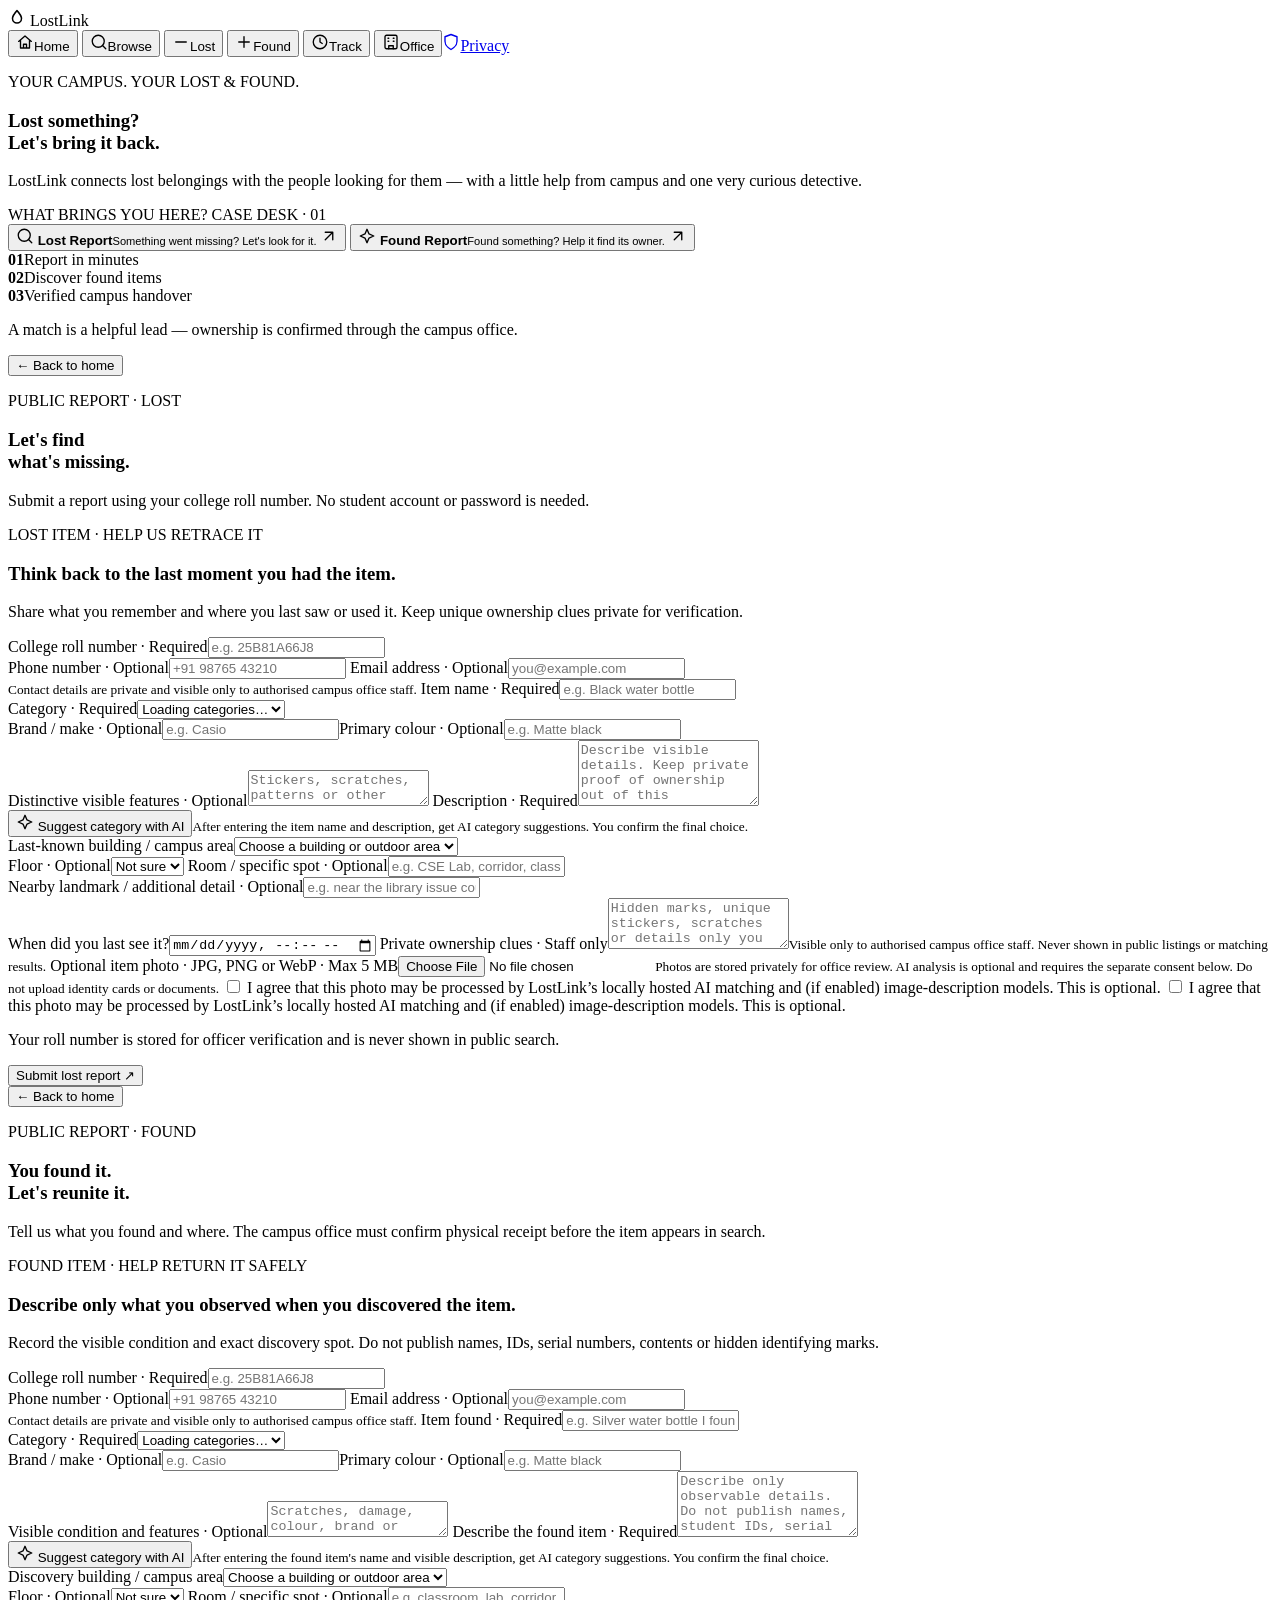
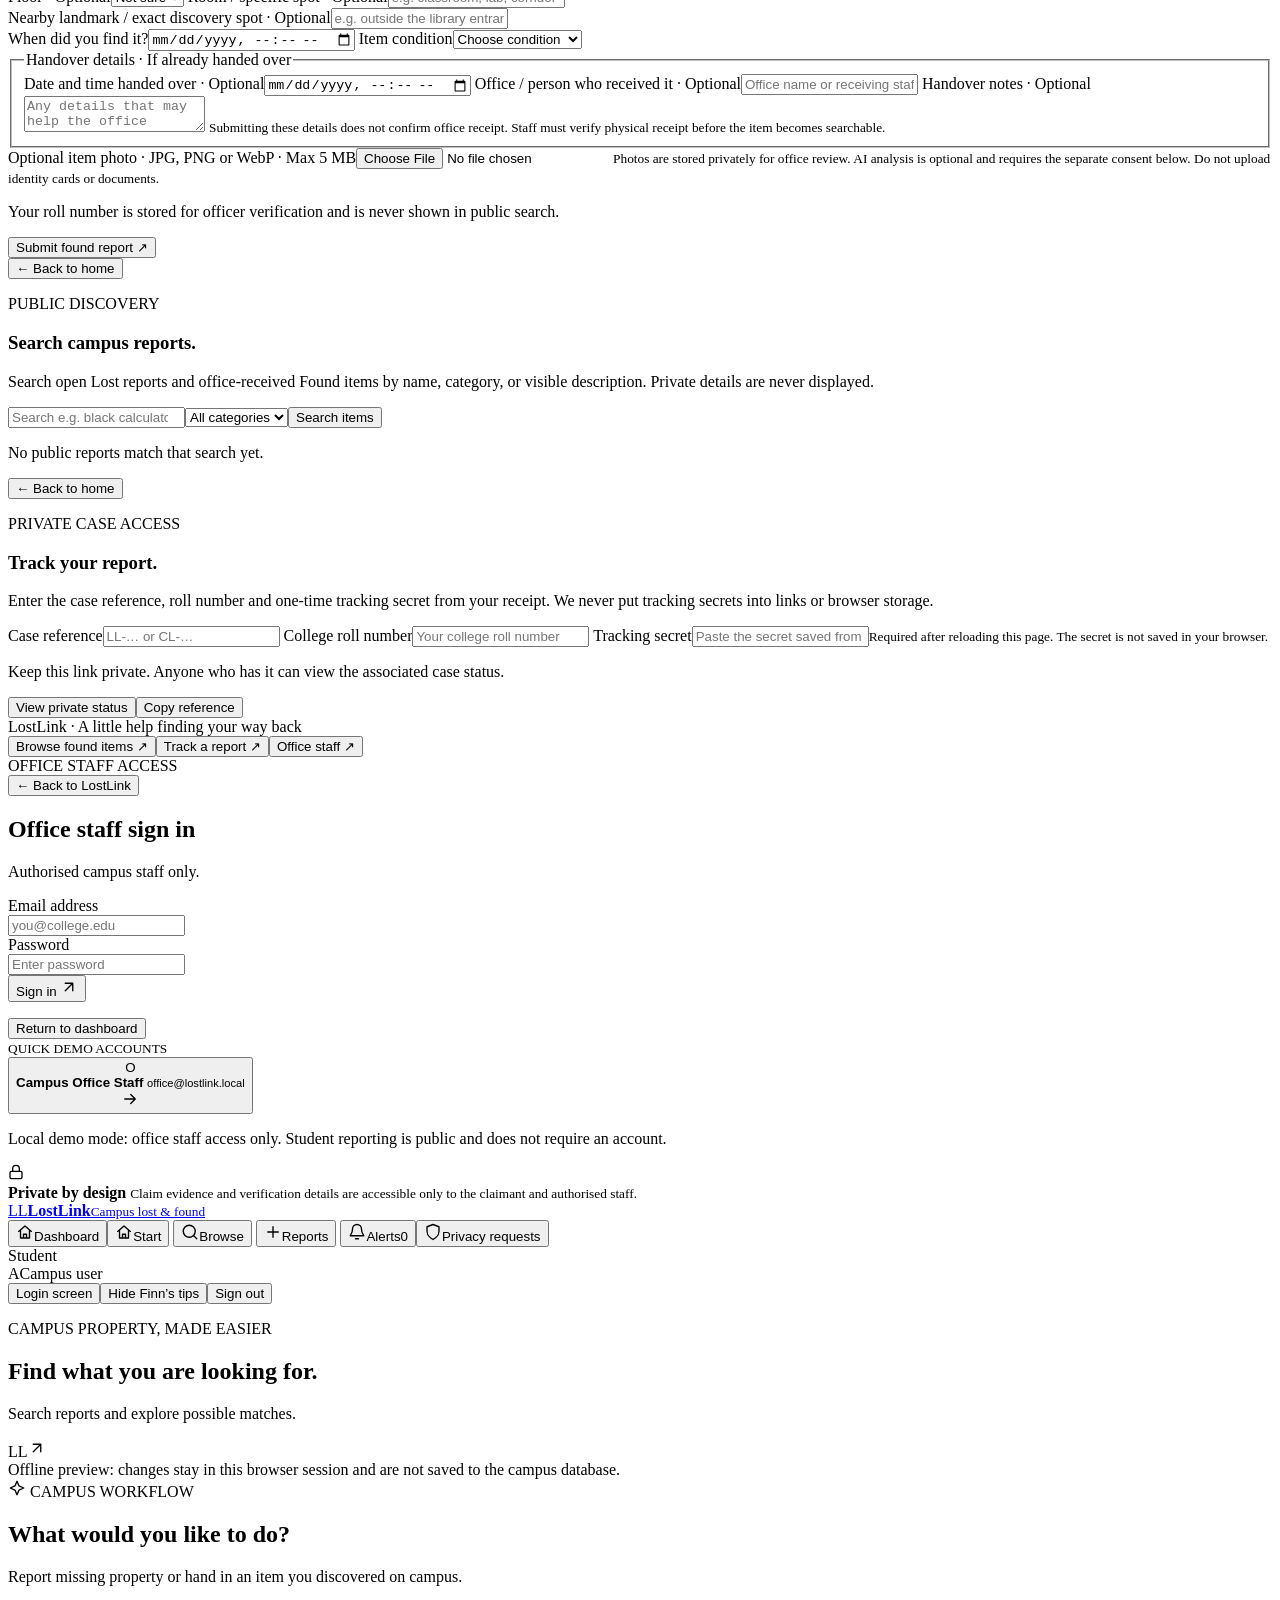
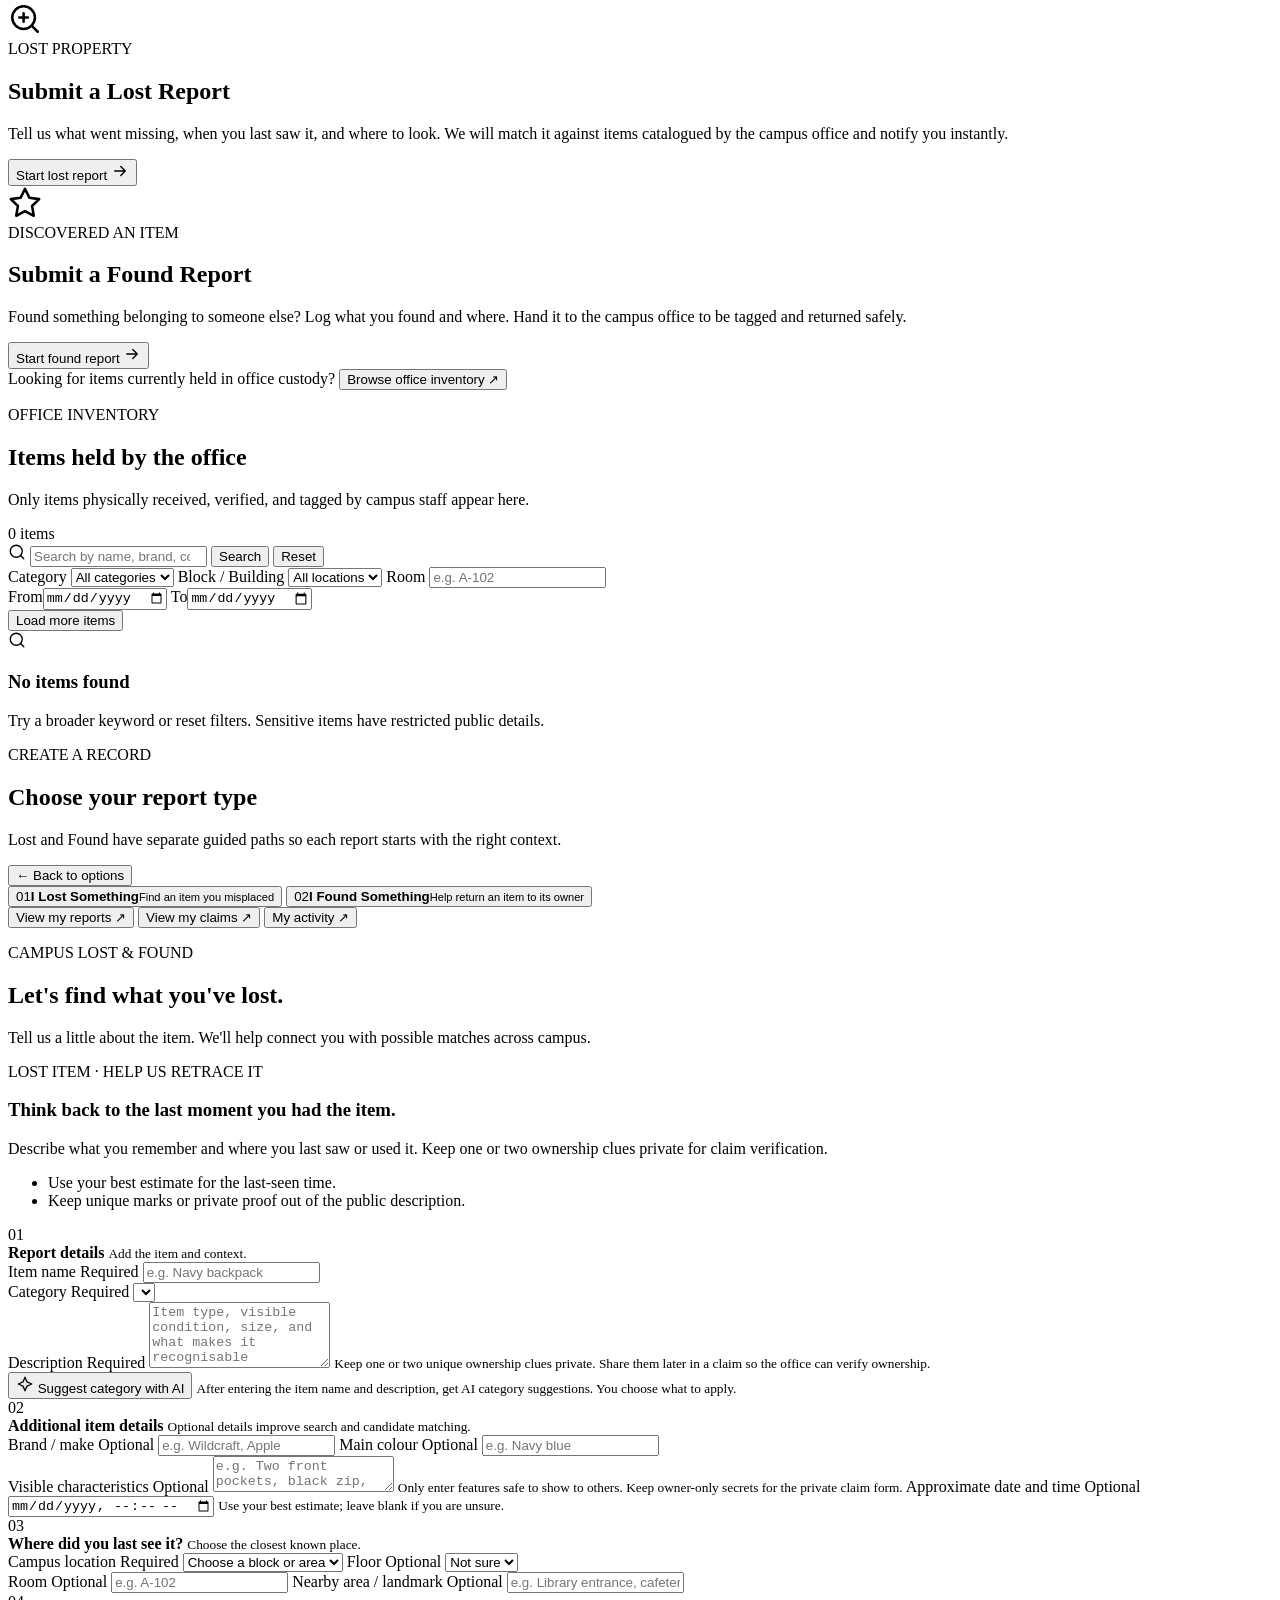
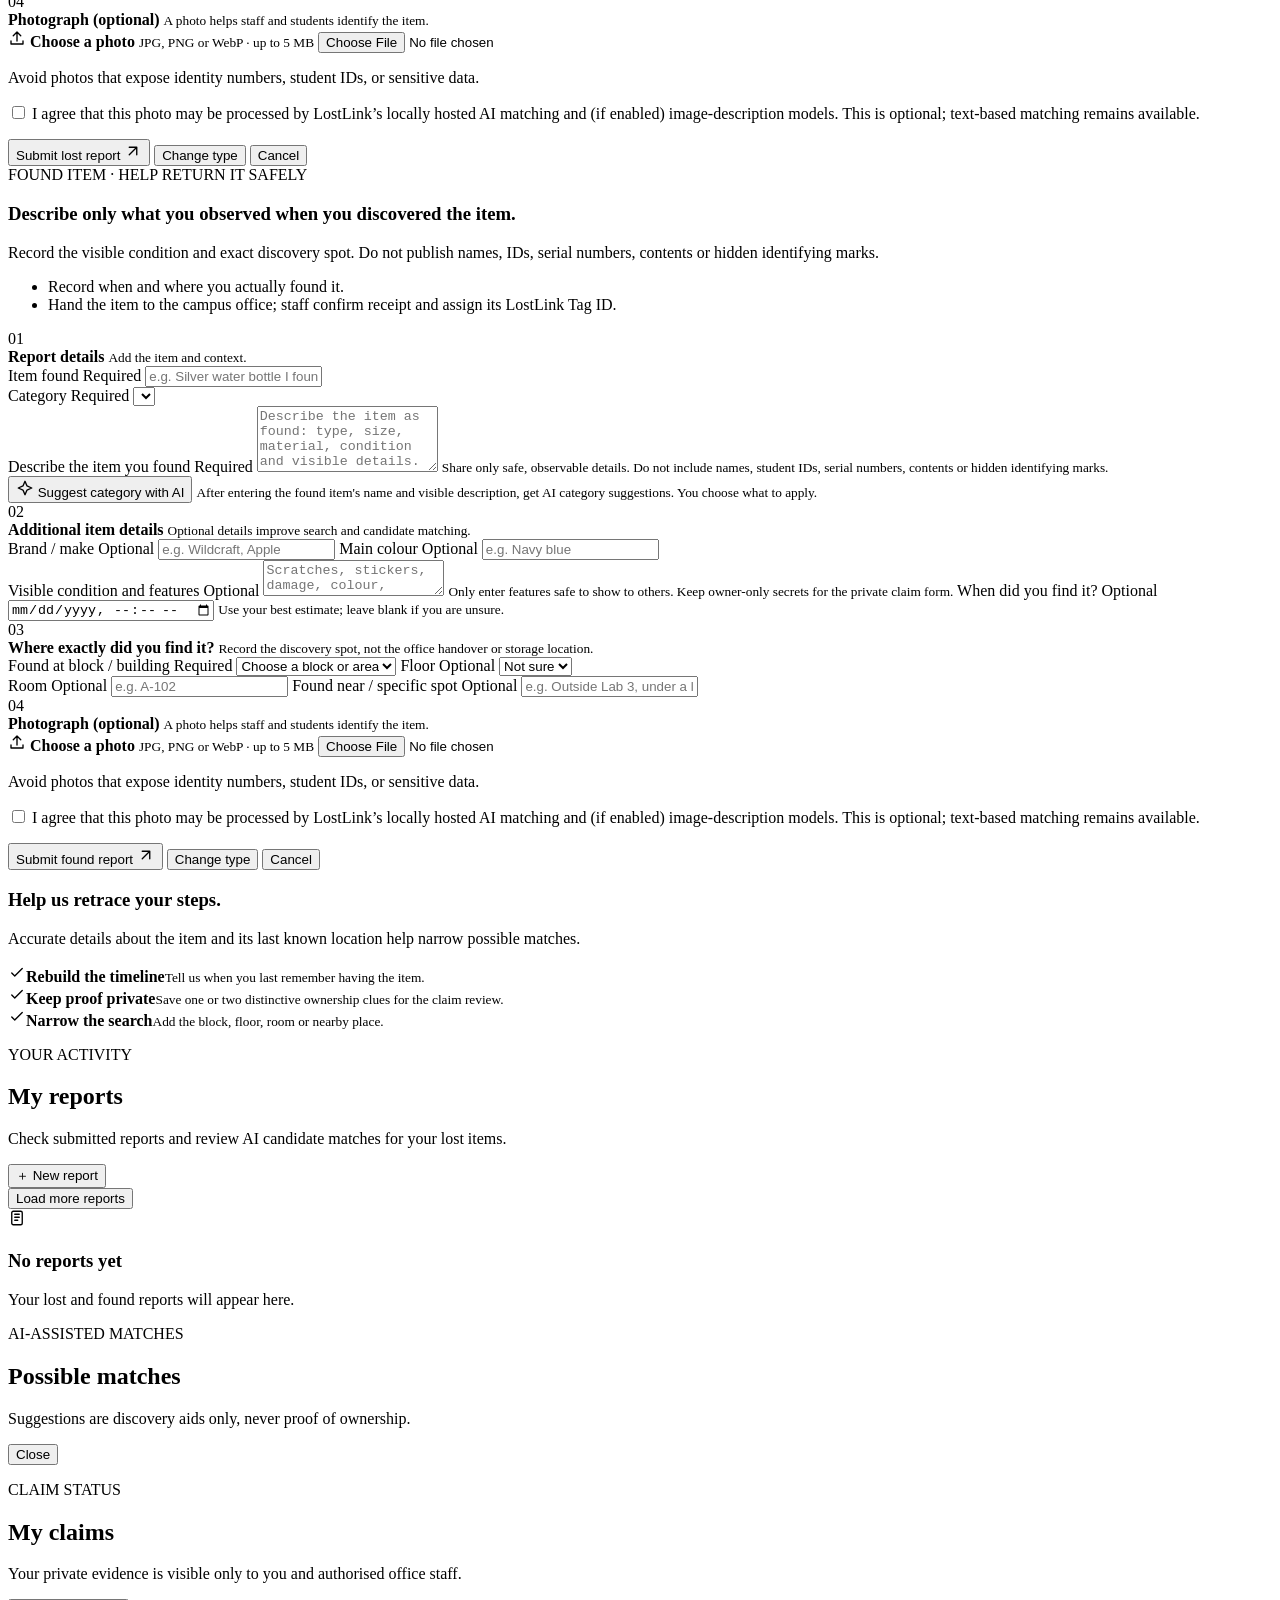
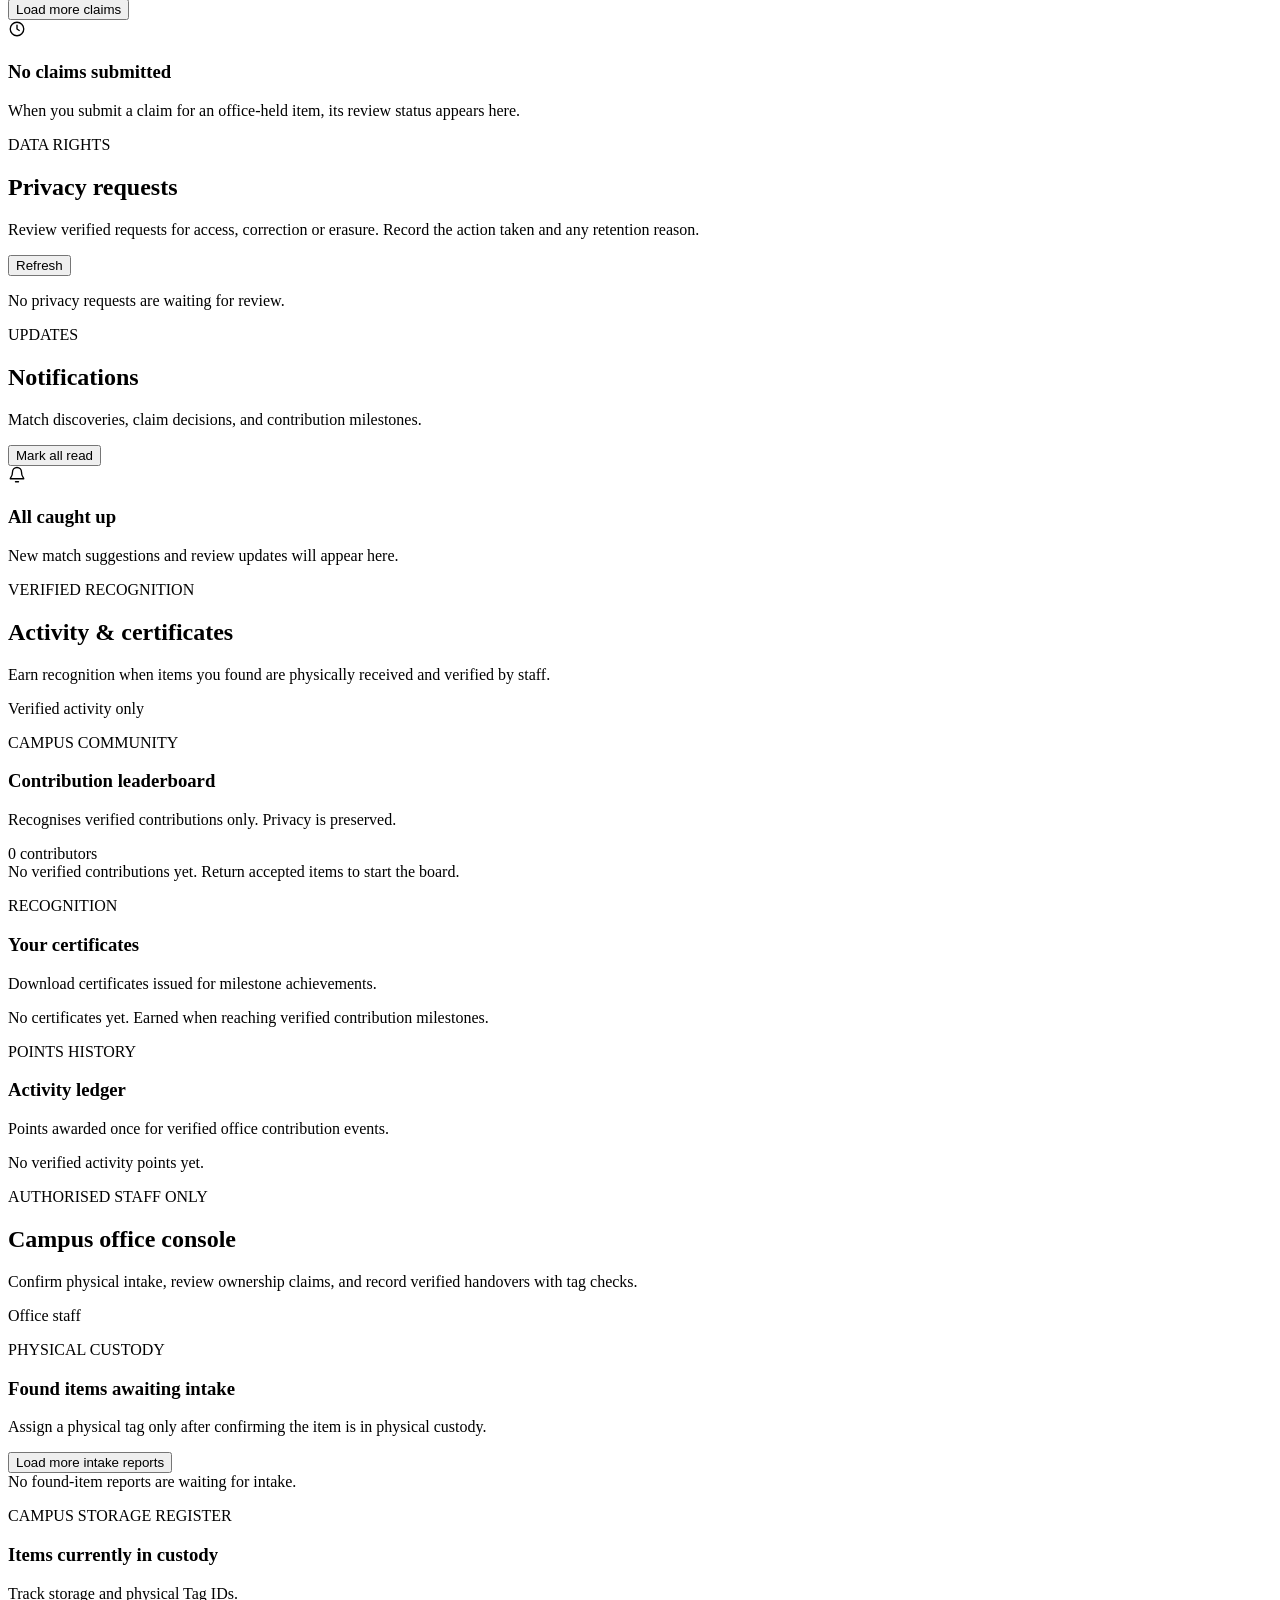
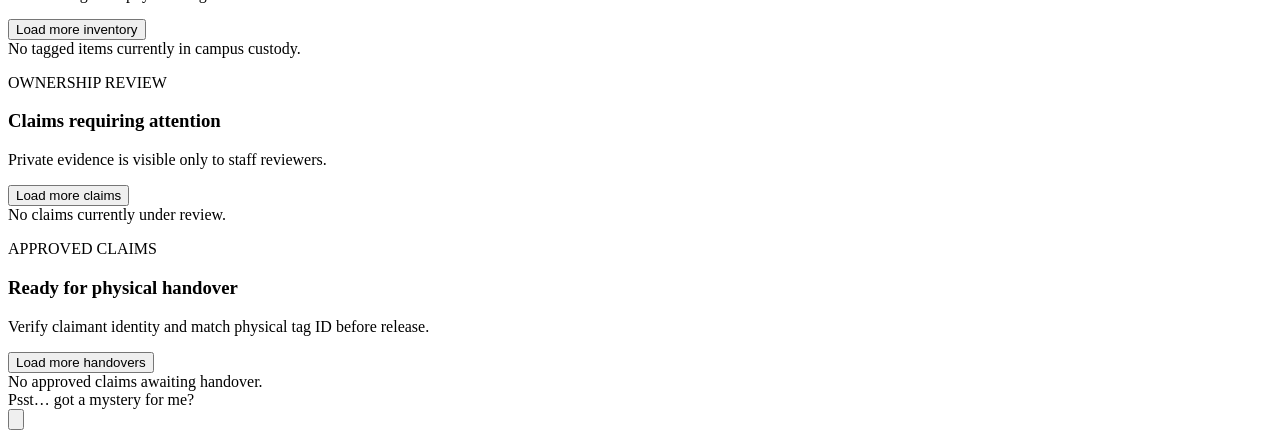
==== commit b79d14fb: "style: carry glass treatment through privacy and report forms Retain all form IDs, names, required f" ====
--- a/app/static/index.html
+++ b/app/static/index.html
@@ -109,7 +109,7 @@
             <div class="two-columns"><label><span>Brand / make · Optional</span><input id="publicBrand" maxlength="80" placeholder="e.g. Casio"></label><label><span>Primary colour · Optional</span><input id="publicColor" maxlength="60" placeholder="e.g. Matte black"></label></div>
             <label><span>Distinctive visible features · Optional</span><textarea id="publicFeatures" rows="2" maxlength="400" placeholder="Stickers, scratches, patterns or other visible details"></textarea></label>
             <label><span>Description · Required</span><textarea id="publicDescription" required minlength="10" maxlength="1200" rows="4" placeholder="Describe visible details. Keep private proof of ownership out of this description."></textarea></label>
-            <div class="public-ai-panel"><button class="button button-quiet button-small public-ai-category" type="button" data-public-ai-category>✦ Suggest category with AI</button><small class="field-hint public-ai-status" id="publicCategorySuggestion" role="status" aria-live="polite">After entering the item name and description, get AI category suggestions. You confirm the final choice.</small></div>
+            <div class="public-ai-panel"><button class="button button-quiet button-small public-ai-category" type="button" data-public-ai-category><svg class="ui-icon" viewBox="0 0 24 24" width="18" height="18" fill="none" stroke="currentColor" stroke-width="1.8" stroke-linecap="round" stroke-linejoin="round" aria-hidden="true" focusable="false"><path d="m12 3 2.7 6.3L21 12l-6.3 2.7L12 21l-2.7-6.3L3 12l6.3-2.7Z"/></svg> Suggest category with AI</button><small class="field-hint public-ai-status" id="publicCategorySuggestion" role="status" aria-live="polite">After entering the item name and description, get AI category suggestions. You confirm the final choice.</small></div>
             <div class="public-location-group">
               <label><span>Last-known building / campus area</span><select id="publicBlock"><option value="">Choose a building or outdoor area</option></select></label>
               <div class="two-columns">
@@ -150,7 +150,7 @@
             <div class="two-columns"><label><span>Brand / make · Optional</span><input id="publicBrandFound" maxlength="80" placeholder="e.g. Casio"></label><label><span>Primary colour · Optional</span><input id="publicColorFound" maxlength="60" placeholder="e.g. Matte black"></label></div>
             <label><span>Visible condition and features · Optional</span><textarea id="publicFeaturesFound" rows="2" maxlength="400" placeholder="Scratches, damage, colour, brand or visible exterior details"></textarea></label>
             <label><span>Describe the found item · Required</span><textarea id="publicDescriptionFound" required minlength="10" maxlength="1200" rows="4" placeholder="Describe only observable details. Do not publish names, student IDs, serial numbers, contents or hidden identifying marks."></textarea></label>
-            <div class="public-ai-panel"><button class="button button-quiet button-small public-ai-category" type="button" data-public-ai-category>✦ Suggest category with AI</button><small class="field-hint public-ai-status" id="publicCategorySuggestionFound" role="status" aria-live="polite">After entering the found item's name and visible description, get AI category suggestions. You confirm the final choice.</small></div>
+            <div class="public-ai-panel"><button class="button button-quiet button-small public-ai-category" type="button" data-public-ai-category><svg class="ui-icon" viewBox="0 0 24 24" width="18" height="18" fill="none" stroke="currentColor" stroke-width="1.8" stroke-linecap="round" stroke-linejoin="round" aria-hidden="true" focusable="false"><path d="m12 3 2.7 6.3L21 12l-6.3 2.7L12 21l-2.7-6.3L3 12l6.3-2.7Z"/></svg> Suggest category with AI</button><small class="field-hint public-ai-status" id="publicCategorySuggestionFound" role="status" aria-live="polite">After entering the found item's name and visible description, get AI category suggestions. You confirm the final choice.</small></div>
             <div class="public-location-group">
               <label><span>Discovery building / campus area</span><select id="publicBlockFound"><option value="">Choose a building or outdoor area</option></select></label>
               <div class="two-columns">
@@ -1121,7 +1121,7 @@
       </svg>
     </button>
   </div>
-  <dialog id="privacyDecisionDialog" class="modal-dialog">
+  <dialog id="privacyDecisionDialog" class="modal-dialog dialog-card liquid-glass-panel">
     <form id="privacyDecisionForm" class="form-card form-stack">
       <div class="dialog-heading"><div><p class="eyebrow">DATA RIGHTS</p><h2>Update privacy request</h2></div><button type="button" class="dialog-close" id="closePrivacyDecision" aria-label="Close"><svg class="ui-icon" viewBox="0 0 24 24" width="18" height="18" fill="none" stroke="currentColor" stroke-width="1.8" stroke-linecap="round" stroke-linejoin="round" aria-hidden="true" focusable="false"><path d="m6 6 12 12M6 18 18 6"/></svg></button></div>
       <p id="privacyDecisionSummary" class="field-hint"></p>
@@ -1131,7 +1131,7 @@
       <p id="privacyDecisionError" class="form-error" role="alert"></p>
     </form>
   </dialog>
-  <dialog id="publicPrivacyDialog" class="modal-dialog">
+  <dialog id="publicPrivacyDialog" class="modal-dialog dialog-card liquid-glass-panel">
     <form id="publicPrivacyForm" class="form-card form-stack">
       <div class="dialog-heading"><div><p class="eyebrow">YOUR DATA</p><h2>Request a privacy action</h2></div><button type="button" class="dialog-close" id="closePublicPrivacy" aria-label="Close"><svg class="ui-icon" viewBox="0 0 24 24" width="18" height="18" fill="none" stroke="currentColor" stroke-width="1.8" stroke-linecap="round" stroke-linejoin="round" aria-hidden="true" focusable="false"><path d="m6 6 12 12M6 18 18 6"/></svg></button></div>
       <p class="field-hint">Your private tracking credentials verify that you control this case. Do not share your tracking secret with anyone else.</p>
